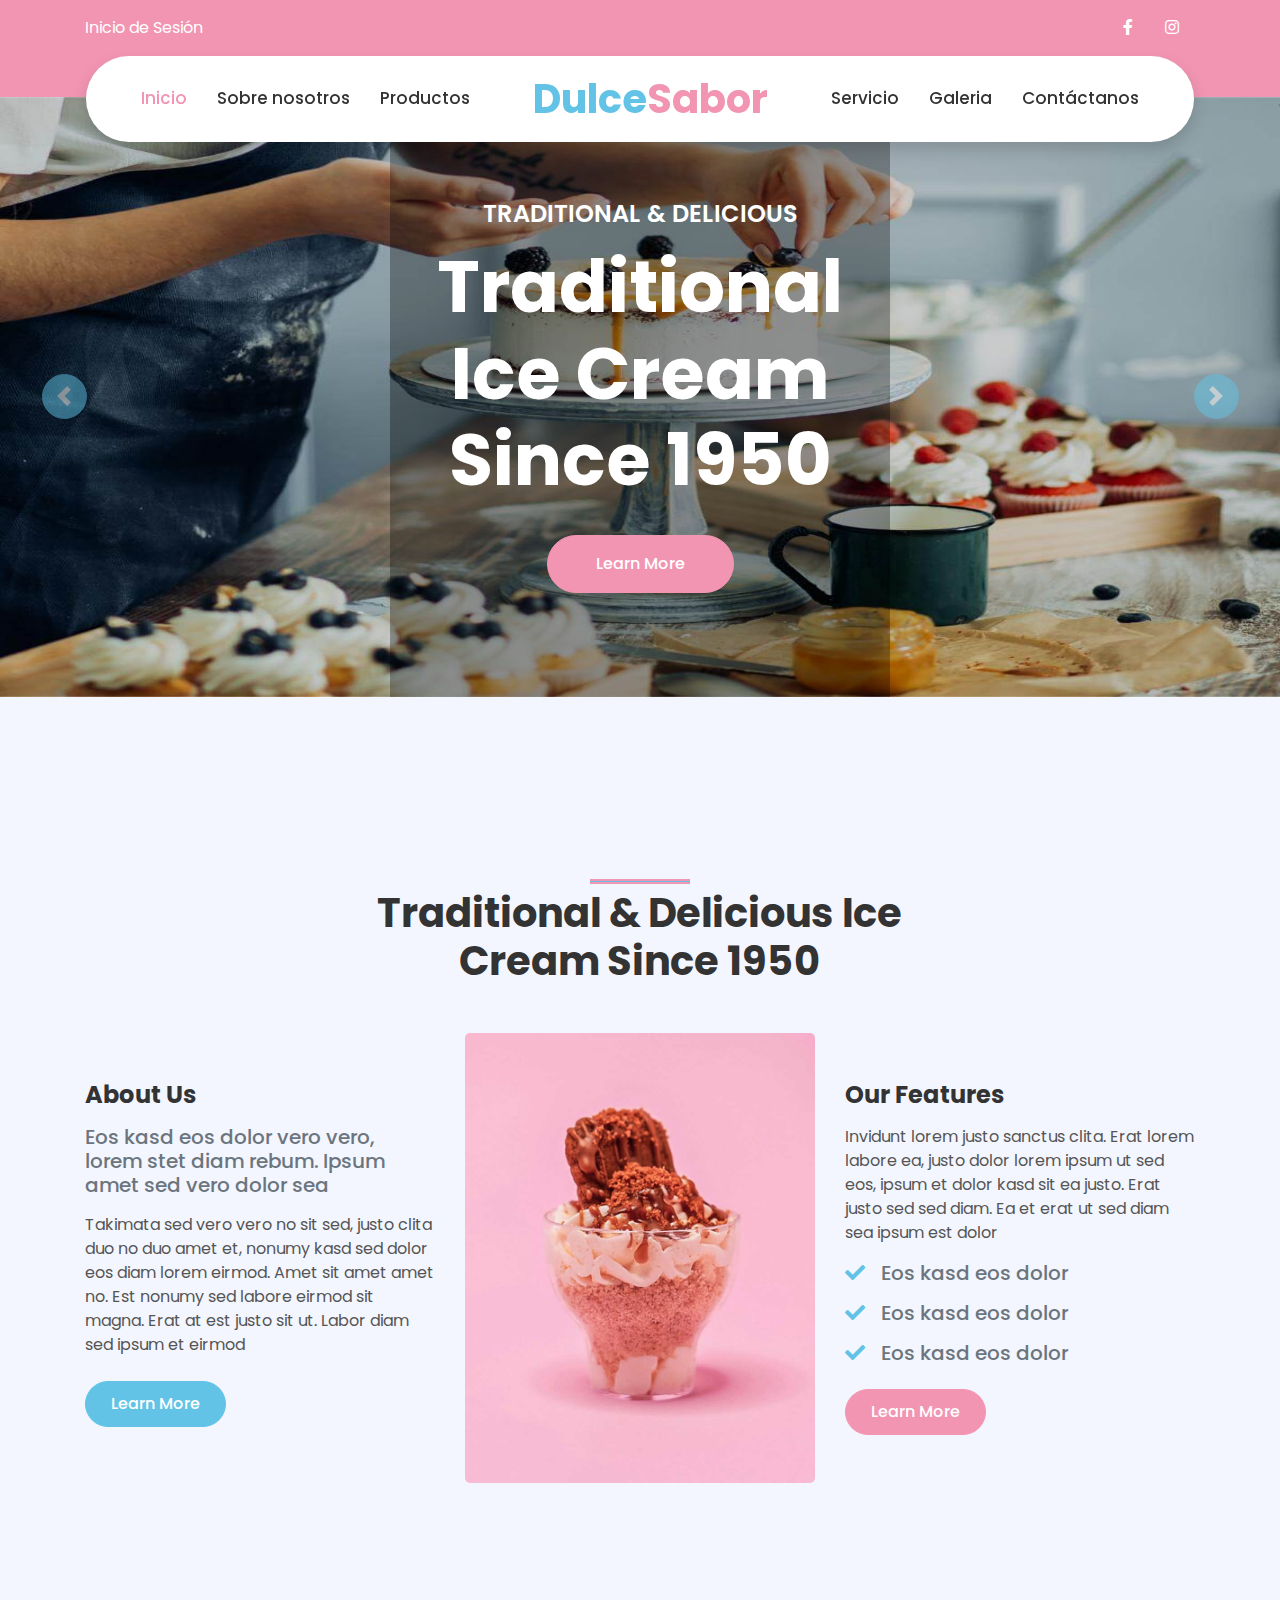
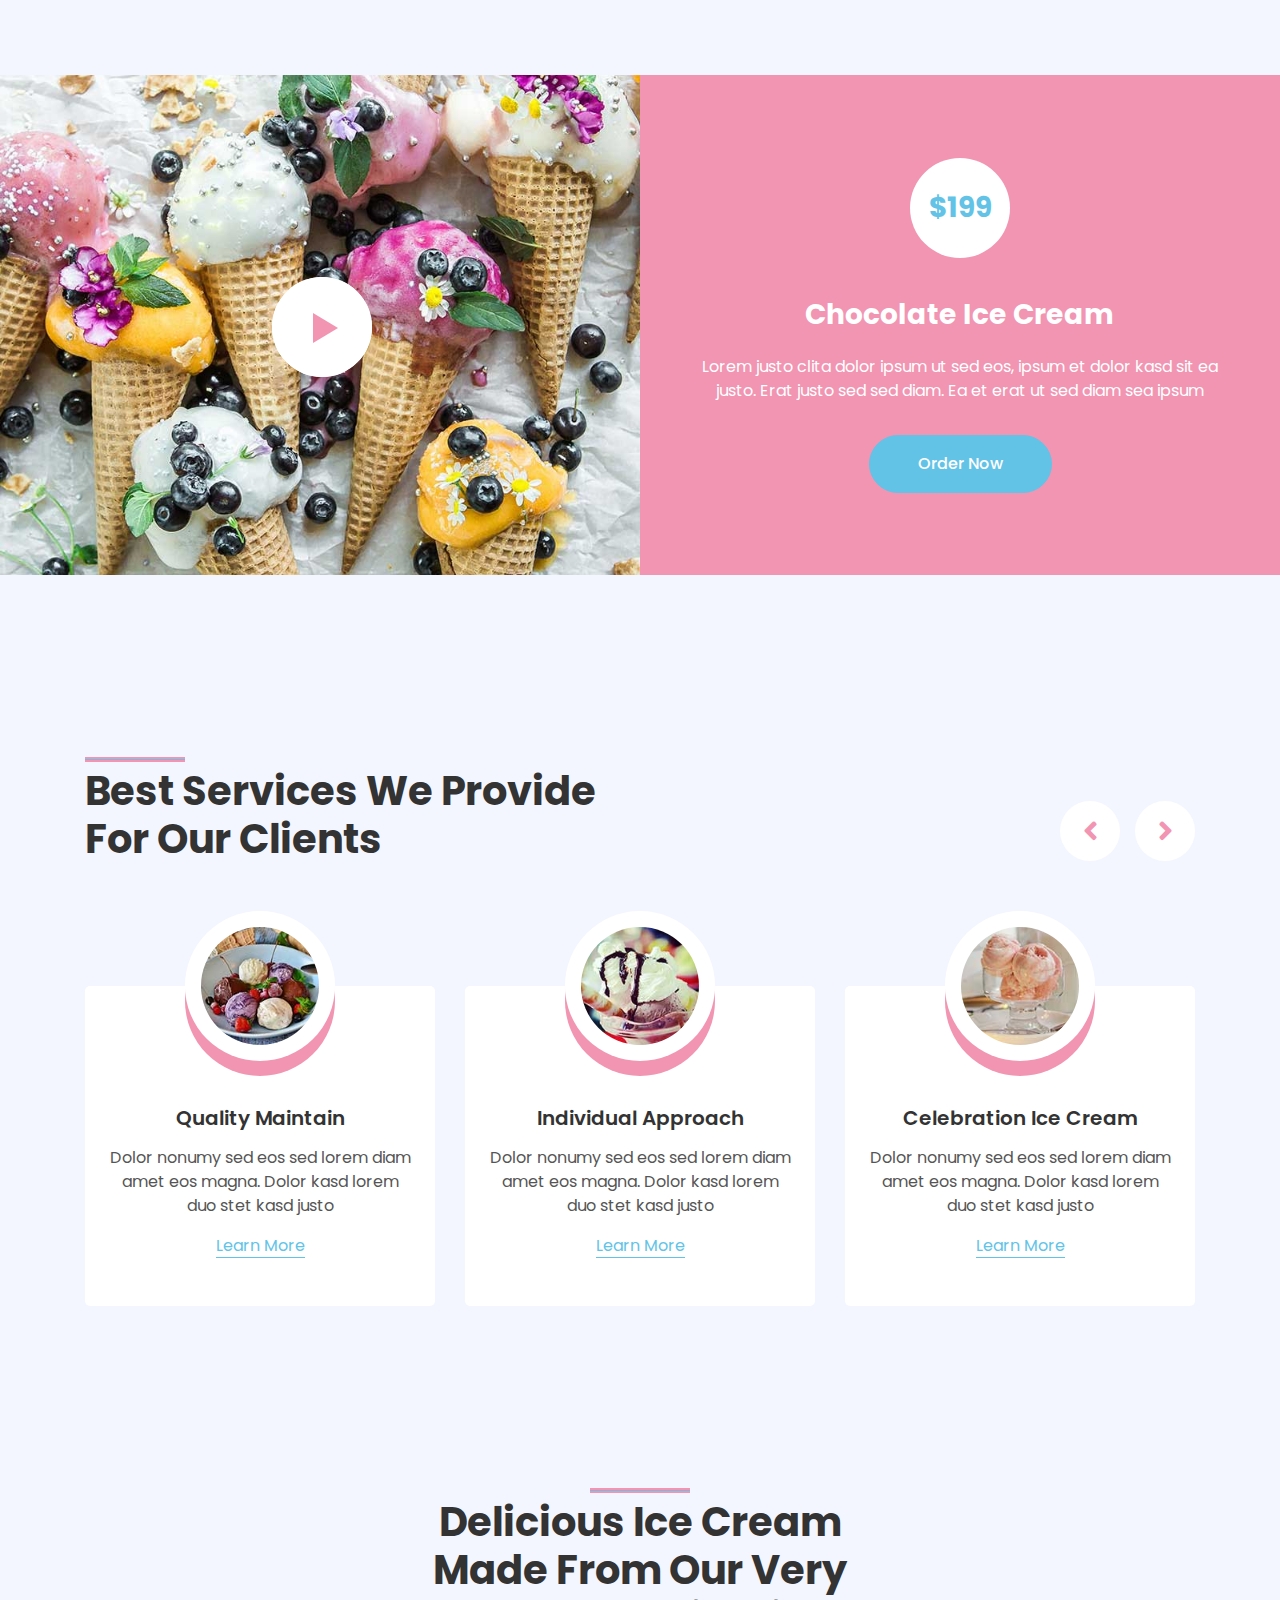
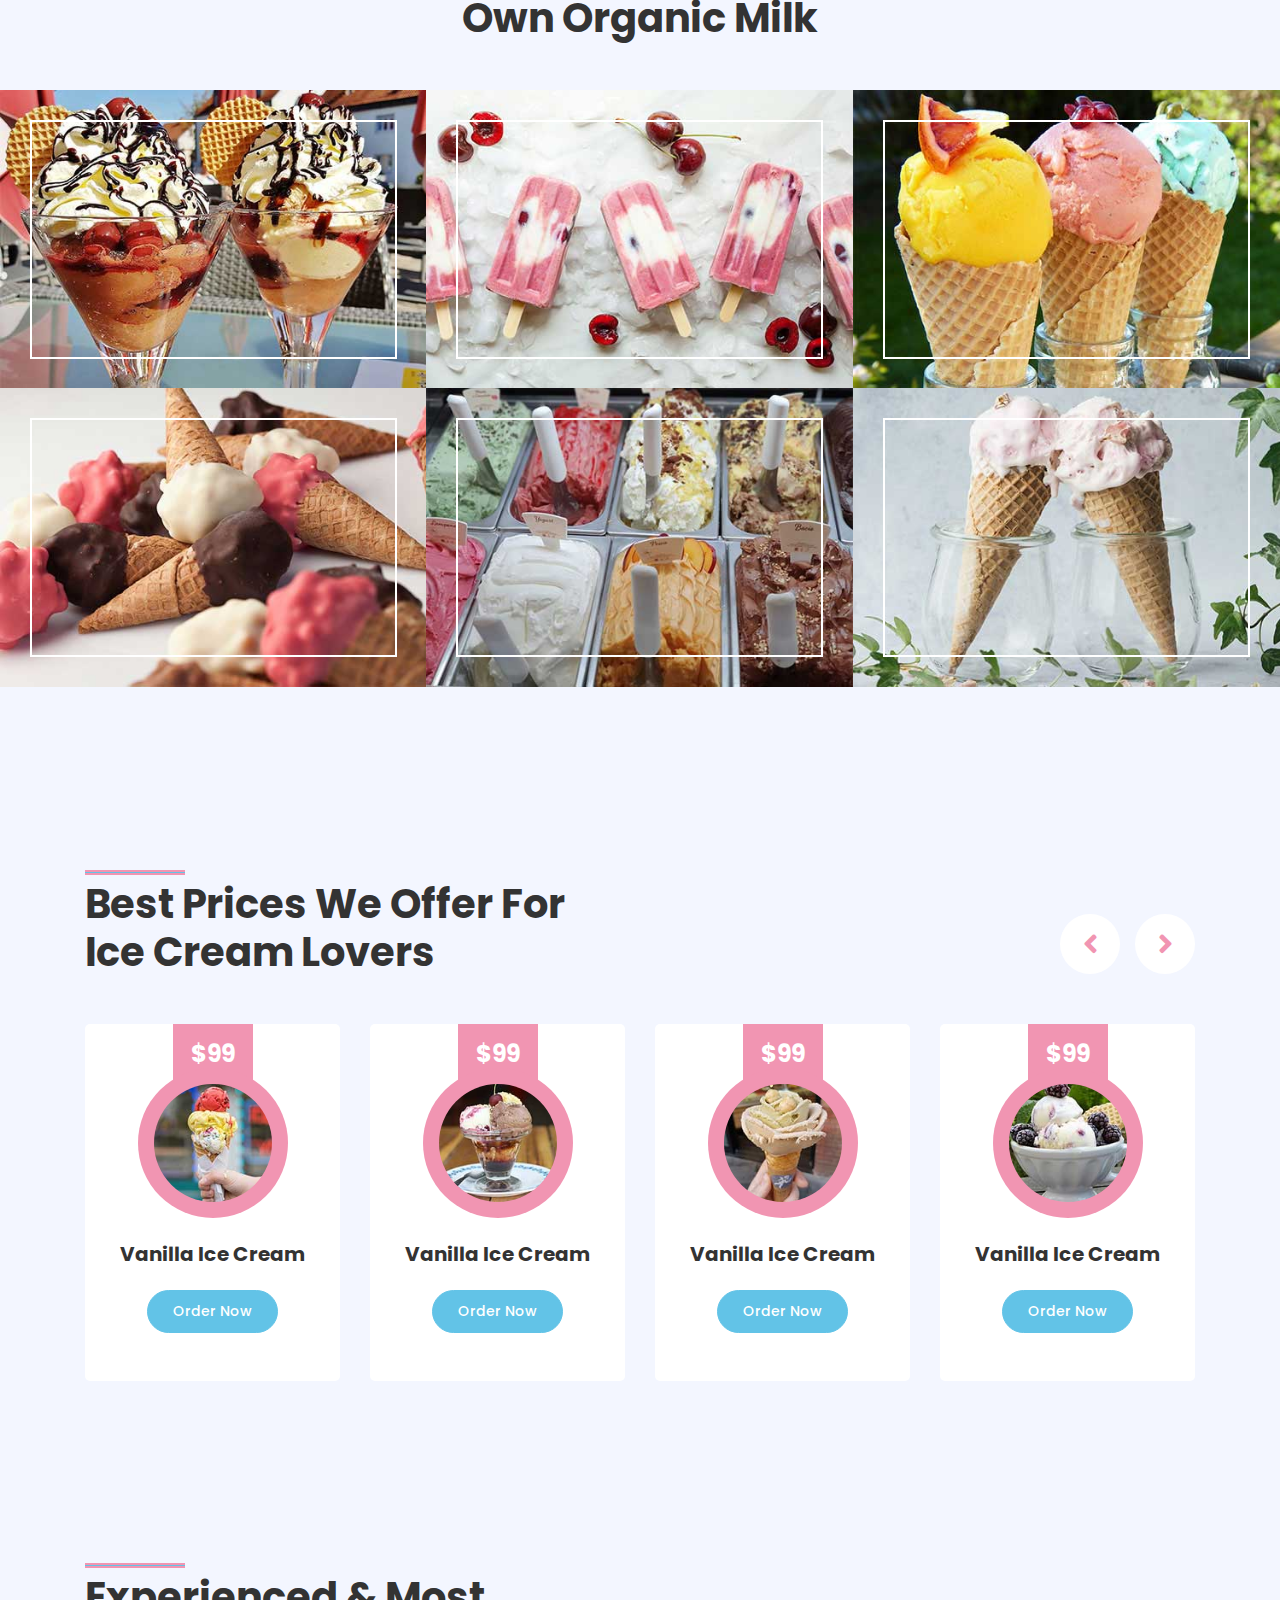
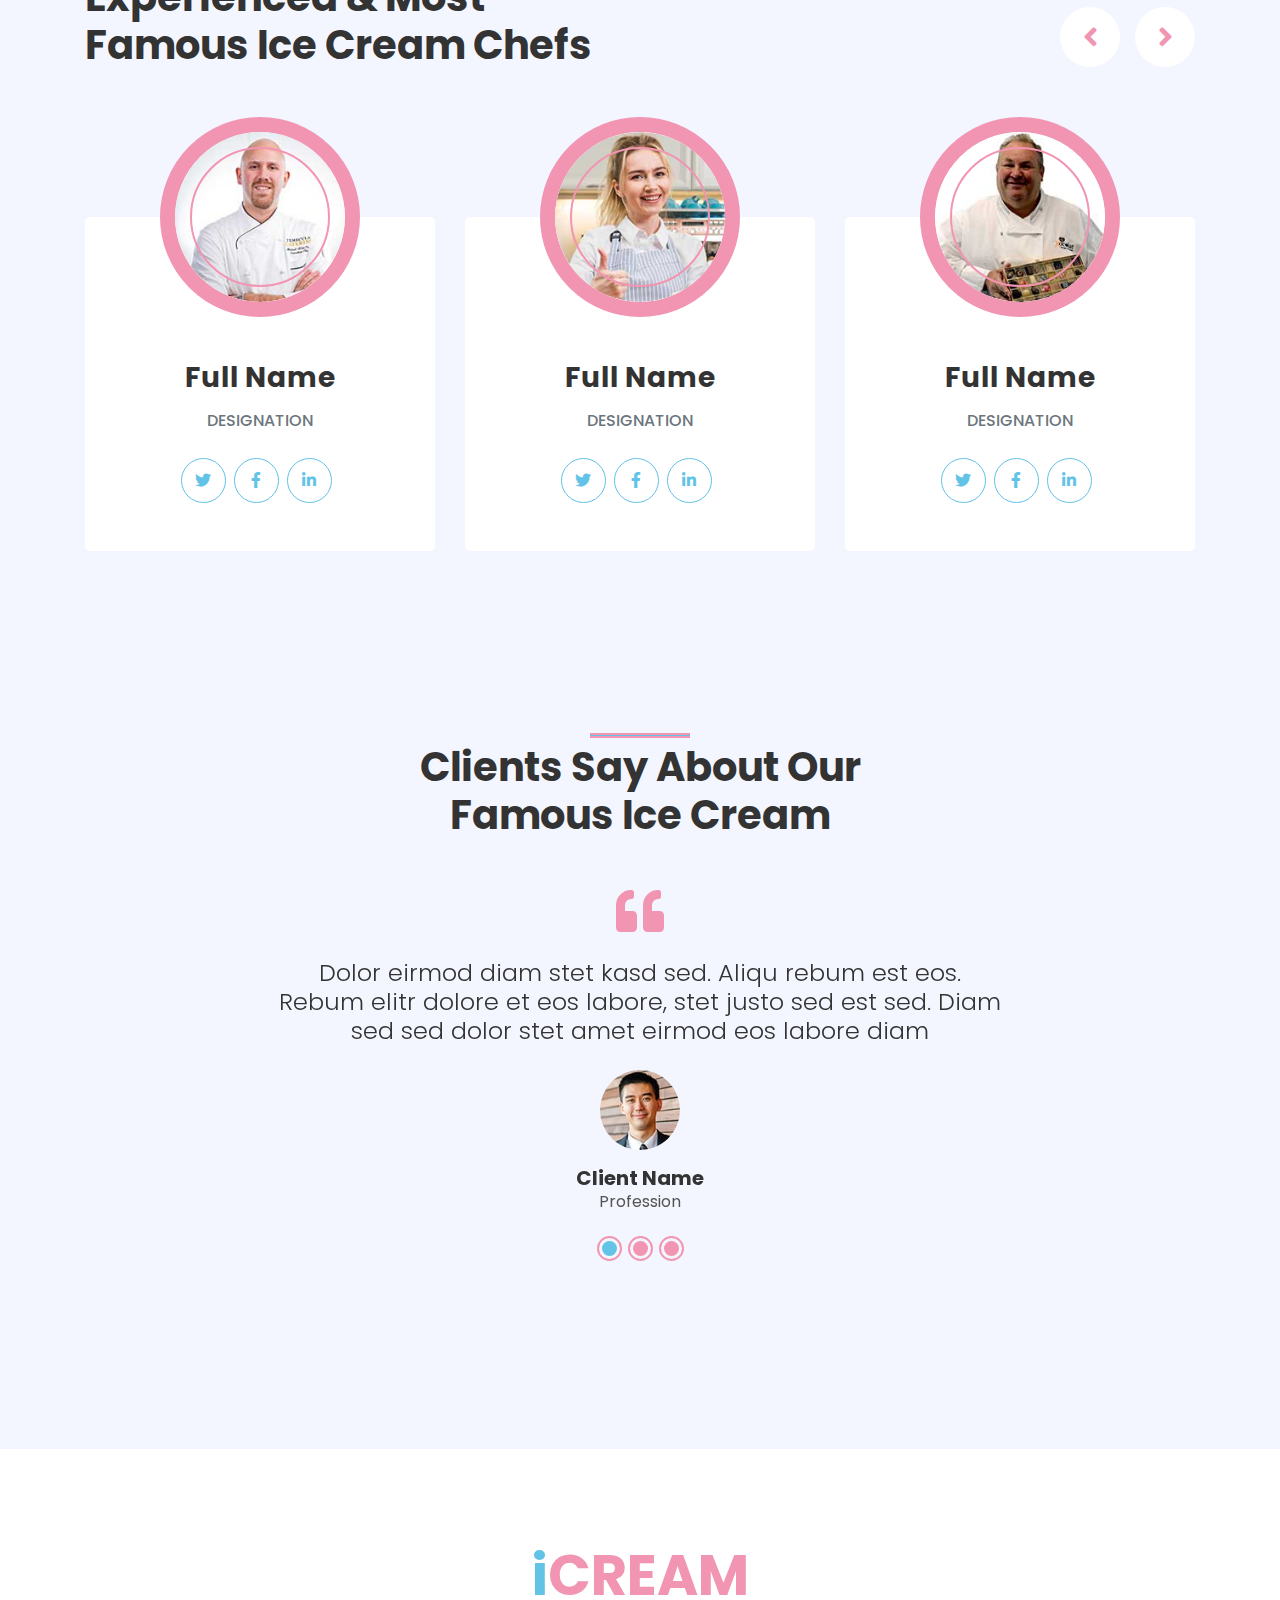
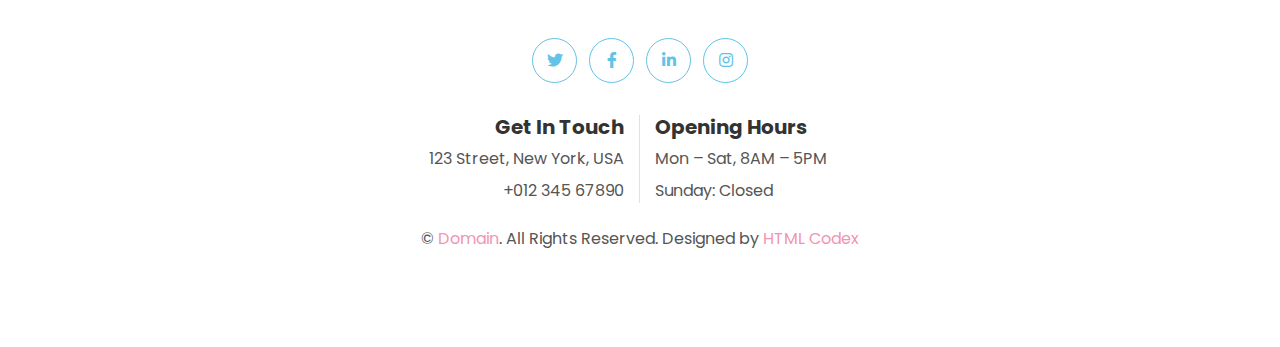
==== index.html @ 7575da59 "prueba2" ====
<!DOCTYPE html>
<html lang="en">

<head>
    <meta charset="utf-8">
    <title>Dulce Sabor</title>
    <meta content="width=device-width, initial-scale=1.0" name="viewport">
    <meta content="Free HTML Templates" name="keywords">
    <meta content="Free HTML Templates" name="description">
    <!-- Google Web Fonts -->
    <link rel="preconnect" href="https://fonts.gstatic.com">
    <link href="https://fonts.googleapis.com/css2?family=Poppins:wght@400;500;600;700&display=swap" rel="stylesheet">

    <!-- Font Awesome -->
    <link href="https://cdnjs.cloudflare.com/ajax/libs/font-awesome/5.10.0/css/all.min.css" rel="stylesheet">

    <!-- Libraries Stylesheet -->
    <link href="lib/owlcarousel/assets/owl.carousel.min.css" rel="stylesheet">
    <link href="lib/lightbox/css/lightbox.min.css" rel="stylesheet">

    <!-- Customized Bootstrap Stylesheet -->
    <link href="css/style.css" rel="stylesheet">
</head>

<body>
    <!-- Topbar Start -->
    <div class="container-fluid bg-primary py-3 d-none d-md-block">
        <div class="container">
            <div class="row">
                <div class="col-md-6 text-center text-lg-left mb-2 mb-lg-0">
                    <div class="d-inline-flex align-items-center">
                        <a class="text-white pr-3" href="">Inicio de Sesión</a>
                    </div>
                </div>
                <div class="col-md-6 text-center text-lg-right">
                    <div class="d-inline-flex align-items-center">
                        <a class="text-white px-3" href="">
                            <i class="fab fa-facebook-f"></i>
                        </a>
                        <a class="text-white px-3" href="">
                            <i class="fab fa-instagram"></i>
                        </a>
                    </div>
                </div>
            </div>
        </div>
    </div>
    <!-- Topbar End -->


    <!-- Navbar Start -->
    <div class="container-fluid position-relative nav-bar p-0">
        <div class="container-lg position-relative p-0 px-lg-3" style="z-index: 9;">
            <nav class="navbar navbar-expand-lg bg-white navbar-light shadow p-lg-0">
                <a href="index.html" class="navbar-brand d-block d-lg-none">
                    <h1 class="m-0 display-4 text-primary"><span class="text-secondary">i</span>CREAM</h1>
                </a>
                <button type="button" class="navbar-toggler" data-toggle="collapse" data-target="#navbarCollapse">
                    <span class="navbar-toggler-icon"></span>
                </button>
                <div class="collapse navbar-collapse justify-content-between" id="navbarCollapse">
                    <div class="navbar-nav ml-auto py-0">
                        <a href="index.html" class="nav-item nav-link active">Inicio</a>
                        <a href="about.html" class="nav-item nav-link">Sobre nosotros</a>
                        <a href="product.html" class="nav-item nav-link">Productos</a>
                    </div>
                    <a href="index.html" class="navbar-brand mx-5 d-none d-lg-block">
                        <h1 class="m-0 display-5 text-primary"><span class="text-secondary">Dulce</span>Sabor</h1>
                    </a>
                    <div class="navbar-nav mr-auto py-0">
                        <a href="service.html" class="nav-item nav-link">Servicio</a>
                        <a href="gallery.html" class="nav-item nav-link">Galeria</a>
                        <a href="contact.html" class="nav-item nav-link">Contáctanos</a>
                    </div>
                </div>
            </nav>
        </div>
    </div>
    <!-- Navbar End -->

<!-- Carousel Start -->
<div class="container-fluid p-0 mb-5 pb-5">
    <div id="header-carousel" class="carousel slide" data-ride="carousel">
        <div class="carousel-inner">
            <div class="carousel-item active">
                <img class="w-100" src="img/carousel-1.jpg" alt="Image">
                <div class="carousel-caption d-flex flex-column align-items-center justify-content-center">
                    <div class="p-3" style="max-width: 500px;">
                        <h4 class="text-white text-uppercase mb-md-3">Traditional & Delicious</h4>
                        <h1 class="display-3 text-white mb-md-4">Traditional Ice Cream Since 1950</h1>
                        <a href="" class="btn btn-primary py-md-3 px-md-5 mt-2">Learn More</a>
                    </div>
                </div>
            </div>
            <div class="carousel-item">
                <img class="w-100" src="img/carousel-2.jpg" alt="Image">
                <div class="carousel-caption d-flex flex-column align-items-center justify-content-center">
                    <div class="p-3" style="max-width: 500px;">
                        <h4 class="text-white text-uppercase mb-md-3">Traditional & Delicious</h4>
                        <h1 class="display-3 text-white mb-md-4">Made From Our Own Organic Milk</h1>
                        <a href="" class="btn btn-primary py-md-3 px-md-5 mt-2">Learn More</a>
                    </div>
                </div>
            </div>
        </div>
        <a class="carousel-control-prev" href="#header-carousel" data-slide="prev">
            <div class="btn btn-secondary px-0" style="width: 45px; height: 45px;">
                <span class="carousel-control-prev-icon mb-n1"></span>
            </div>
        </a>
        <a class="carousel-control-next" href="#header-carousel" data-slide="next">
            <div class="btn btn-secondary px-0" style="width: 45px; height: 45px;">
                <span class="carousel-control-next-icon mb-n1"></span>
            </div>
        </a>
    </div>
</div>
<!-- Carousel End -->



    <!-- About Start -->
    <div class="container-fluid py-5">
        <div class="container py-5">
            <div class="row justify-content-center">
                <div class="col-lg-7">
                    <h1 class="section-title position-relative text-center mb-5">Traditional & Delicious Ice Cream Since 1950</h1>
                </div>
            </div>
            <div class="row">
                <div class="col-lg-4 py-5">
                    <h4 class="font-weight-bold mb-3">About Us</h4>
                    <h5 class="text-muted mb-3">Eos kasd eos dolor vero vero, lorem stet diam rebum. Ipsum amet sed vero dolor sea</h5>
                    <p>Takimata sed vero vero no sit sed, justo clita duo no duo amet et, nonumy kasd sed dolor eos diam lorem eirmod. Amet sit amet amet no. Est nonumy sed labore eirmod sit magna. Erat at est justo sit ut. Labor diam sed ipsum et eirmod</p>
                    <a href="" class="btn btn-secondary mt-2">Learn More</a>
                </div>
                <div class="col-lg-4" style="min-height: 400px;">
                    <div class="position-relative h-100 rounded overflow-hidden">
                        <img class="position-absolute w-100 h-100" src="img/about.jpg" style="object-fit: cover;">
                    </div>
                </div>
                <div class="col-lg-4 py-5">
                    <h4 class="font-weight-bold mb-3">Our Features</h4>
                    <p>Invidunt lorem justo sanctus clita. Erat lorem labore ea, justo dolor lorem ipsum ut sed eos, ipsum et dolor kasd sit ea justo. Erat justo sed sed diam. Ea et erat ut sed diam sea ipsum est dolor</p>
                    <h5 class="text-muted mb-3"><i class="fa fa-check text-secondary mr-3"></i>Eos kasd eos dolor</h5>
                    <h5 class="text-muted mb-3"><i class="fa fa-check text-secondary mr-3"></i>Eos kasd eos dolor</h5>
                    <h5 class="text-muted mb-3"><i class="fa fa-check text-secondary mr-3"></i>Eos kasd eos dolor</h5>
                    <a href="" class="btn btn-primary mt-2">Learn More</a>
                </div>
            </div>
        </div>
    </div>
    <!-- About End -->


    <!-- Promotion Start -->
    <div class="container-fluid my-5 py-5 px-0">
        <div class="row bg-primary m-0">
            <div class="col-md-6 px-0" style="min-height: 500px;">
                <div class="position-relative h-100">
                    <img class="position-absolute w-100 h-100" src="img/promotion.jpg" style="object-fit: cover;">
                    <button type="button" class="btn-play" data-toggle="modal"
                        data-src="https://www.youtube.com/embed/DWRcNpR6Kdc" data-target="#videoModal">
                        <span></span>
                    </button>
                </div>
            </div>
            <div class="col-md-6 py-5 py-md-0 px-0">
                <div class="h-100 d-flex flex-column align-items-center justify-content-center text-center p-5">
                    <div class="d-flex align-items-center justify-content-center bg-white rounded-circle mb-4"
                        style="width: 100px; height: 100px;">
                        <h3 class="font-weight-bold text-secondary mb-0">$199</h3>
                    </div>
                    <h3 class="font-weight-bold text-white mt-3 mb-4">Chocolate Ice Cream</h3>
                    <p class="text-white mb-4">Lorem justo clita dolor ipsum ut sed eos, ipsum et dolor kasd sit ea
                        justo. Erat justo sed sed diam. Ea et erat ut sed diam sea ipsum</p>
                    <a href="" class="btn btn-secondary py-3 px-5 mt-2">Order Now</a>
                </div>
            </div>
        </div>
    </div>
    <!-- Promotion End -->


    <!-- Video Modal Start -->
    <div class="modal fade" id="videoModal" tabindex="-1" role="dialog" aria-labelledby="exampleModalLabel" aria-hidden="true">
        <div class="modal-dialog" role="document">
            <div class="modal-content">
                <div class="modal-body">
                    <button type="button" class="close" data-dismiss="modal" aria-label="Close">
                        <span aria-hidden="true">&times;</span>
                    </button>        
                    <!-- 16:9 aspect ratio -->
                    <div class="embed-responsive embed-responsive-16by9">
                        <iframe class="embed-responsive-item" src="" id="video"  allowscriptaccess="always" allow="autoplay"></iframe>
                    </div>
                </div>
            </div>
        </div>
    </div>
    <!-- Video Modal End -->


    <!-- Services Start -->
    <div class="container-fluid py-5">
        <div class="container py-5">
            <div class="row">
                <div class="col-lg-6">
                    <h1 class="section-title position-relative mb-5">Best Services We Provide For Our Clients</h1>
                </div>
                <div class="col-lg-6 mb-5 mb-lg-0 pb-5 pb-lg-0"></div>
            </div>
            <div class="row">
                <div class="col-12">
                    <div class="owl-carousel service-carousel">
                        <div class="service-item">
                            <div class="service-img mx-auto">
                                <img class="rounded-circle w-100 h-100 bg-light p-3" src="img/service-1.jpg" style="object-fit: cover;">
                            </div>
                            <div class="position-relative text-center bg-light rounded p-4 pb-5" style="margin-top: -75px;">
                                <h5 class="font-weight-semi-bold mt-5 mb-3 pt-5">Quality Maintain</h5>
                                <p>Dolor nonumy sed eos sed lorem diam amet eos magna. Dolor kasd lorem duo stet kasd justo</p>
                                <a href="" class="border-bottom border-secondary text-decoration-none text-secondary">Learn More</a>
                            </div>
                        </div>
                        <div class="service-item">
                            <div class="service-img mx-auto">
                                <img class="rounded-circle w-100 h-100 bg-light p-3" src="img/service-2.jpg" style="object-fit: cover;">
                            </div>
                            <div class="position-relative text-center bg-light rounded p-4 pb-5" style="margin-top: -75px;">
                                <h5 class="font-weight-semi-bold mt-5 mb-3 pt-5">Individual Approach</h5>
                                <p>Dolor nonumy sed eos sed lorem diam amet eos magna. Dolor kasd lorem duo stet kasd justo</p>
                                <a href="" class="border-bottom border-secondary text-decoration-none text-secondary">Learn More</a>
                            </div>
                        </div>
                        <div class="service-item">
                            <div class="service-img mx-auto">
                                <img class="rounded-circle w-100 h-100 bg-light p-3" src="img/service-3.jpg" style="object-fit: cover;">
                            </div>
                            <div class="position-relative text-center bg-light rounded p-4 pb-5" style="margin-top: -75px;">
                                <h5 class="font-weight-semi-bold mt-5 mb-3 pt-5">Celebration Ice Cream</h5>
                                <p>Dolor nonumy sed eos sed lorem diam amet eos magna. Dolor kasd lorem duo stet kasd justo</p>
                                <a href="" class="border-bottom border-secondary text-decoration-none text-secondary">Learn More</a>
                            </div>
                        </div>
                        <div class="service-item">
                            <div class="service-img mx-auto">
                                <img class="rounded-circle w-100 h-100 bg-light p-3" src="img/service-4.jpg" style="object-fit: cover;">
                            </div>
                            <div class="position-relative text-center bg-light rounded p-4 pb-5" style="margin-top: -75px;">
                                <h5 class="font-weight-semi-bold mt-5 mb-3 pt-5">Delivery To Any Point</h5>
                                <p>Dolor nonumy sed eos sed lorem diam amet eos magna. Dolor kasd lorem duo stet kasd justo</p>
                                <a href="" class="border-bottom border-secondary text-decoration-none text-secondary">Learn More</a>
                            </div>
                        </div>
                    </div>
                </div>
            </div>
        </div>
    </div>
    <!-- Services End -->


    <!-- Portfolio Start -->
    <div class="container-fluid my-5 py-5 px-0">
        <div class="row justify-content-center m-0">
            <div class="col-lg-5">
                <h1 class="section-title position-relative text-center mb-5">Delicious Ice Cream Made From Our Very Own Organic Milk</h1>
            </div>
        </div>
        <div class="row m-0 portfolio-container">
            <div class="col-lg-4 col-md-6 p-0 portfolio-item">
                <div class="position-relative overflow-hidden">
                    <img class="img-fluid w-100" src="img/portfolio-1.jpg" alt="">
                    <a class="portfolio-btn" href="img/portfolio-1.jpg" data-lightbox="portfolio">
                        <i class="fa fa-plus text-primary" style="font-size: 60px;"></i>
                    </a>
                </div>
            </div>
            <div class="col-lg-4 col-md-6 p-0 portfolio-item">
                <div class="position-relative overflow-hidden">
                    <img class="img-fluid w-100" src="img/portfolio-2.jpg" alt="">
                    <a class="portfolio-btn" href="img/portfolio-2.jpg" data-lightbox="portfolio">
                        <i class="fa fa-plus text-primary" style="font-size: 60px;"></i>
                    </a>
                </div>
            </div>
            <div class="col-lg-4 col-md-6 p-0 portfolio-item">
                <div class="position-relative overflow-hidden">
                    <img class="img-fluid w-100" src="img/portfolio-3.jpg" alt="">
                    <a class="portfolio-btn" href="img/portfolio-3.jpg" data-lightbox="portfolio">
                        <i class="fa fa-plus text-primary" style="font-size: 60px;"></i>
                    </a>
                </div>
            </div>
            <div class="col-lg-4 col-md-6 p-0 portfolio-item">
                <div class="position-relative overflow-hidden">
                    <img class="img-fluid w-100" src="img/portfolio-4.jpg" alt="">
                    <a class="portfolio-btn" href="img/portfolio-4.jpg" data-lightbox="portfolio">
                        <i class="fa fa-plus text-primary" style="font-size: 60px;"></i>
                    </a>
                </div>
            </div>
            <div class="col-lg-4 col-md-6 p-0 portfolio-item">
                <div class="position-relative overflow-hidden">
                    <img class="img-fluid w-100" src="img/portfolio-5.jpg" alt="">
                    <a class="portfolio-btn" href="img/portfolio-5.jpg" data-lightbox="portfolio">
                        <i class="fa fa-plus text-primary" style="font-size: 60px;"></i>
                    </a>
                </div>
            </div>
            <div class="col-lg-4 col-md-6 p-0 portfolio-item">
                <div class="position-relative overflow-hidden">
                    <img class="img-fluid w-100" src="img/portfolio-6.jpg" alt="">
                    <a class="portfolio-btn" href="img/portfolio-6.jpg" data-lightbox="portfolio">
                        <i class="fa fa-plus text-primary" style="font-size: 60px;"></i>
                    </a>
                </div>
            </div>
        </div>
    </div>
    <!-- Portfolio End -->


    <!-- Products Start -->
    <div class="container-fluid py-5">
        <div class="container py-5">
            <div class="row">
                <div class="col-lg-6">
                    <h1 class="section-title position-relative mb-5">Best Prices We Offer For Ice Cream Lovers</h1>
                </div>
                <div class="col-lg-6 mb-5 mb-lg-0 pb-5 pb-lg-0"></div>
            </div>
            <div class="row">
                <div class="col-12">
                    <div class="owl-carousel product-carousel">
                        <div class="product-item d-flex flex-column align-items-center text-center bg-light rounded py-5 px-3">
                            <div class="bg-primary mt-n5 py-3" style="width: 80px;">
                                <h4 class="font-weight-bold text-white mb-0">$99</h4>
                            </div>
                            <div class="position-relative bg-primary rounded-circle mt-n3 mb-4 p-3" style="width: 150px; height: 150px;">
                                <img class="rounded-circle w-100 h-100" src="img/product-1.jpg" style="object-fit: cover;">
                            </div>
                            <h5 class="font-weight-bold mb-4">Vanilla Ice Cream</h5>
                            <a href="" class="btn btn-sm btn-secondary">Order Now</a>
                        </div>
                        <div class="product-item d-flex flex-column align-items-center text-center bg-light rounded py-5 px-3">
                            <div class="bg-primary mt-n5 py-3" style="width: 80px;">
                                <h4 class="font-weight-bold text-white mb-0">$99</h4>
                            </div>
                            <div class="position-relative bg-primary rounded-circle mt-n3 mb-4 p-3" style="width: 150px; height: 150px;">
                                <img class="rounded-circle w-100 h-100" src="img/product-2.jpg" style="object-fit: cover;">
                            </div>
                            <h5 class="font-weight-bold mb-4">Vanilla Ice Cream</h5>
                            <a href="" class="btn btn-sm btn-secondary">Order Now</a>
                        </div>
                        <div class="product-item d-flex flex-column align-items-center text-center bg-light rounded py-5 px-3">
                            <div class="bg-primary mt-n5 py-3" style="width: 80px;">
                                <h4 class="font-weight-bold text-white mb-0">$99</h4>
                            </div>
                            <div class="position-relative bg-primary rounded-circle mt-n3 mb-4 p-3" style="width: 150px; height: 150px;">
                                <img class="rounded-circle w-100 h-100" src="img/product-3.jpg" style="object-fit: cover;">
                            </div>
                            <h5 class="font-weight-bold mb-4">Vanilla Ice Cream</h5>
                            <a href="" class="btn btn-sm btn-secondary">Order Now</a>
                        </div>
                        <div class="product-item d-flex flex-column align-items-center text-center bg-light rounded py-5 px-3">
                            <div class="bg-primary mt-n5 py-3" style="width: 80px;">
                                <h4 class="font-weight-bold text-white mb-0">$99</h4>
                            </div>
                            <div class="position-relative bg-primary rounded-circle mt-n3 mb-4 p-3" style="width: 150px; height: 150px;">
                                <img class="rounded-circle w-100 h-100" src="img/product-4.jpg" style="object-fit: cover;">
                            </div>
                            <h5 class="font-weight-bold mb-4">Vanilla Ice Cream</h5>
                            <a href="" class="btn btn-sm btn-secondary">Order Now</a>
                        </div>
                        <div class="product-item d-flex flex-column align-items-center text-center bg-light rounded py-5 px-3">
                            <div class="bg-primary mt-n5 py-3" style="width: 80px;">
                                <h4 class="font-weight-bold text-white mb-0">$99</h4>
                            </div>
                            <div class="position-relative bg-primary rounded-circle mt-n3 mb-4 p-3" style="width: 150px; height: 150px;">
                                <img class="rounded-circle w-100 h-100" src="img/product-5.jpg" style="object-fit: cover;">
                            </div>
                            <h5 class="font-weight-bold mb-4">Vanilla Ice Cream</h5>
                            <a href="" class="btn btn-sm btn-secondary">Order Now</a>
                        </div>
                    </div>
                </div>
            </div>
        </div>
    </div>
    <!-- Products End -->


    <!-- Team Start -->
    <div class="container-fluid py-5">
        <div class="container py-5">
            <div class="row">
                <div class="col-lg-6">
                    <h1 class="section-title position-relative mb-5">Experienced & Most Famous Ice Cream Chefs</h1>
                </div>
                <div class="col-lg-6 mb-5 mb-lg-0 pb-5 pb-lg-0"></div>
            </div>
            <div class="row">
                <div class="col-12">
                    <div class="owl-carousel team-carousel">
                        <div class="team-item">
                            <div class="team-img mx-auto">
                                <img class="rounded-circle w-100 h-100" src="img/team-1.jpg" style="object-fit: cover;">
                            </div>
                            <div class="position-relative text-center bg-light rounded px-4 py-5" style="margin-top: -100px;">
                                <h3 class="font-weight-bold mt-5 mb-3 pt-5">Full Name</h3>
                                <h6 class="text-uppercase text-muted mb-4">Designation</h6>
                                <div class="d-flex justify-content-center pt-1">
                                    <a class="btn btn-outline-secondary btn-social mr-2" href="#"><i class="fab fa-twitter"></i></a>
                                    <a class="btn btn-outline-secondary btn-social mr-2" href="#"><i class="fab fa-facebook-f"></i></a>
                                    <a class="btn btn-outline-secondary btn-social mr-2" href="#"><i class="fab fa-linkedin-in"></i></a>
                                </div>
                            </div>
                        </div>
                        <div class="team-item">
                            <div class="team-img mx-auto">
                                <img class="rounded-circle w-100 h-100" src="img/team-2.jpg" style="object-fit: cover;">
                            </div>
                            <div class="position-relative text-center bg-light rounded px-4 py-5" style="margin-top: -100px;">
                                <h3 class="font-weight-bold mt-5 mb-3 pt-5">Full Name</h3>
                                <h6 class="text-uppercase text-muted mb-4">Designation</h6>
                                <div class="d-flex justify-content-center pt-1">
                                    <a class="btn btn-outline-secondary btn-social mr-2" href="#"><i class="fab fa-twitter"></i></a>
                                    <a class="btn btn-outline-secondary btn-social mr-2" href="#"><i class="fab fa-facebook-f"></i></a>
                                    <a class="btn btn-outline-secondary btn-social mr-2" href="#"><i class="fab fa-linkedin-in"></i></a>
                                </div>
                            </div>
                        </div>
                        <div class="team-item">
                            <div class="team-img mx-auto">
                                <img class="rounded-circle w-100 h-100" src="img/team-3.jpg" style="object-fit: cover;">
                            </div>
                            <div class="position-relative text-center bg-light rounded px-4 py-5" style="margin-top: -100px;">
                                <h3 class="font-weight-bold mt-5 mb-3 pt-5">Full Name</h3>
                                <h6 class="text-uppercase text-muted mb-4">Designation</h6>
                                <div class="d-flex justify-content-center pt-1">
                                    <a class="btn btn-outline-secondary btn-social mr-2" href="#"><i class="fab fa-twitter"></i></a>
                                    <a class="btn btn-outline-secondary btn-social mr-2" href="#"><i class="fab fa-facebook-f"></i></a>
                                    <a class="btn btn-outline-secondary btn-social mr-2" href="#"><i class="fab fa-linkedin-in"></i></a>
                                </div>
                            </div>
                        </div>
                        <div class="team-item">
                            <div class="team-img mx-auto">
                                <img class="rounded-circle w-100 h-100" src="img/team-4.jpg" style="object-fit: cover;">
                            </div>
                            <div class="position-relative text-center bg-light rounded px-4 py-5" style="margin-top: -100px;">
                                <h3 class="font-weight-bold mt-5 mb-3 pt-5">Full Name</h3>
                                <h6 class="text-uppercase text-muted mb-4">Designation</h6>
                                <div class="d-flex justify-content-center pt-1">
                                    <a class="btn btn-outline-secondary btn-social mr-2" href="#"><i class="fab fa-twitter"></i></a>
                                    <a class="btn btn-outline-secondary btn-social mr-2" href="#"><i class="fab fa-facebook-f"></i></a>
                                    <a class="btn btn-outline-secondary btn-social mr-2" href="#"><i class="fab fa-linkedin-in"></i></a>
                                </div>
                            </div>
                        </div>
                    </div>
                </div>
            </div>
        </div>
    </div>
    <!-- Team End -->


    <!-- Testimonial Start -->
    <div class="container-fluid py-5">
        <div class="container py-5">
            <div class="row justify-content-center">
                <div class="col-lg-6">
                    <h1 class="section-title position-relative text-center mb-5">Clients Say About Our Famous Ice Cream</h1>
                </div>
            </div>
            <div class="row justify-content-center">
                <div class="col-lg-8">
                    <div class="owl-carousel testimonial-carousel">
                        <div class="text-center">
                            <i class="fa fa-3x fa-quote-left text-primary mb-4"></i>
                            <h4 class="font-weight-light mb-4">Dolor eirmod diam stet kasd sed. Aliqu rebum est eos. Rebum elitr dolore et eos labore, stet justo sed est sed. Diam sed sed dolor stet amet eirmod eos labore diam</h4>
                            <img class="img-fluid mx-auto mb-3" src="img/testimonial-1.jpg" alt="">
                            <h5 class="font-weight-bold m-0">Client Name</h5>
                            <span>Profession</span>
                        </div>
                        <div class="text-center">
                            <i class="fa fa-3x fa-quote-left text-primary mb-4"></i>
                            <h4 class="font-weight-light mb-4">Dolor eirmod diam stet kasd sed. Aliqu rebum est eos. Rebum elitr dolore et eos labore, stet justo sed est sed. Diam sed sed dolor stet amet eirmod eos labore diam</h4>
                            <img class="img-fluid mx-auto mb-3" src="img/testimonial-2.jpg" alt="">
                            <h5 class="font-weight-bold m-0">Client Name</h5>
                            <span>Profession</span>
                        </div>
                        <div class="text-center">
                            <i class="fa fa-3x fa-quote-left text-primary mb-4"></i>
                            <h4 class="font-weight-light mb-4">Dolor eirmod diam stet kasd sed. Aliqu rebum est eos. Rebum elitr dolore et eos labore, stet justo sed est sed. Diam sed sed dolor stet amet eirmod eos labore diam</h4>
                            <img class="img-fluid mx-auto mb-3" src="img/testimonial-3.jpg" alt="">
                            <h5 class="font-weight-bold m-0">Client Name</h5>
                            <span>Profession</span>
                        </div>
                    </div>
                </div>
            </div>
        </div>
    </div>
    <!-- Testimonial End -->


    <!-- Footer Start -->
    <div class="container-fluid footer bg-light py-5" style="margin-top: 90px;">
        <div class="container text-center py-5">
            <div class="row">
                <div class="col-12 mb-4">
                    <a href="index.html" class="navbar-brand m-0">
                        <h1 class="m-0 mt-n2 display-4 text-primary"><span class="text-secondary">i</span>CREAM</h1>
                    </a>
                </div>
                <div class="col-12 mb-4">
                    <a class="btn btn-outline-secondary btn-social mr-2" href="#"><i class="fab fa-twitter"></i></a>
                    <a class="btn btn-outline-secondary btn-social mr-2" href="#"><i class="fab fa-facebook-f"></i></a>
                    <a class="btn btn-outline-secondary btn-social mr-2" href="#"><i class="fab fa-linkedin-in"></i></a>
                    <a class="btn btn-outline-secondary btn-social" href="#"><i class="fab fa-instagram"></i></a>
                </div>
                <div class="col-12 mt-2 mb-4">
                    <div class="row">
                        <div class="col-sm-6 text-center text-sm-right border-right mb-3 mb-sm-0">
                            <h5 class="font-weight-bold mb-2">Get In Touch</h5>
                            <p class="mb-2">123 Street, New York, USA</p>
                            <p class="mb-0">+012 345 67890</p>
                        </div>
                        <div class="col-sm-6 text-center text-sm-left">
                            <h5 class="font-weight-bold mb-2">Opening Hours</h5>
                            <p class="mb-2">Mon – Sat, 8AM – 5PM</p>
                            <p class="mb-0">Sunday: Closed</p>
                        </div>
                    </div>
                </div>
                <div class="col-12">
                    <p class="m-0">&copy; <a href="#">Domain</a>. All Rights Reserved. Designed by <a href="https://htmlcodex.com">HTML Codex</a>
                    </p>
                </div>
            </div>
        </div>
    </div>
    <!-- Footer End -->


    <!-- Back to Top -->
    <a href="#" class="btn btn-secondary px-2 back-to-top"><i class="fa fa-angle-double-up"></i></a>


    <!-- JavaScript Libraries -->
    <script src="https://code.jquery.com/jquery-3.4.1.min.js"></script>
    <script src="https://stackpath.bootstrapcdn.com/bootstrap/4.4.1/js/bootstrap.bundle.min.js"></script>
    <script src="lib/easing/easing.min.js"></script>
    <script src="lib/waypoints/waypoints.min.js"></script>
    <script src="lib/owlcarousel/owl.carousel.min.js"></script>
    <script src="lib/isotope/isotope.pkgd.min.js"></script>
    <script src="lib/lightbox/js/lightbox.min.js"></script>

    <!-- Contact Javascript File -->
    <script src="mail/jqBootstrapValidation.min.js"></script>
    <script src="mail/contact.js"></script>

    <!-- Template Javascript -->
    <script src="js/main.js"></script>
</body>

</html>
---- css/style.css ----
/******* Bootstrap Theming ********/
/*!
 * Bootstrap v4.5.3 (https://getbootstrap.com/)
 * Copyright 2011-2020 The Bootstrap Authors
 * Copyright 2011-2020 Twitter, Inc.
 * Licensed under MIT (https://github.com/twbs/bootstrap/blob/main/LICENSE)
 */
:root {
  --blue: #007bff;
  --indigo: #6610f2;
  --purple: #6f42c1;
  --pink: #e83e8c;
  --red: #dc3545;
  --orange: #fd7e14;
  --yellow: #ffc107;
  --green: #28a745;
  --teal: #20c997;
  --cyan: #17a2b8;
  --white: #fff;
  --gray: #6c757d;
  --gray-dark: #343a40;
  --primary: #F195B2;
  --secondary: #62C3E7;
  --success: #28a745;
  --info: #17a2b8;
  --warning: #ffc107;
  --danger: #dc3545;
  --light: #FFFFFF;
  --dark: #333333;
  --breakpoint-xs: 0;
  --breakpoint-sm: 576px;
  --breakpoint-md: 768px;
  --breakpoint-lg: 992px;
  --breakpoint-xl: 1200px;
  --font-family-sans-serif: "Poppins", sans-serif;
  --font-family-monospace: SFMono-Regular, Menlo, Monaco, Consolas, "Liberation Mono", "Courier New", monospace;
}

*,
*::before,
*::after {
  box-sizing: border-box;
}

html {
  font-family: sans-serif;
  line-height: 1.15;
  -webkit-text-size-adjust: 100%;
  -webkit-tap-highlight-color: rgba(0, 0, 0, 0);
}

article, aside, figcaption, figure, footer, header, hgroup, main, nav, section {
  display: block;
}

body {
  margin: 0;
  font-family: "Poppins", sans-serif;
  font-size: 1rem;
  font-weight: 400;
  line-height: 1.5;
  color: #555555;
  text-align: left;
  background-color: #F3F6FF;
}

[tabindex="-1"]:focus:not(:focus-visible) {
  outline: 0 !important;
}

hr {
  box-sizing: content-box;
  height: 0;
  overflow: visible;
}

h1, h2, h3, h4, h5, h6 {
  margin-top: 0;
  margin-bottom: 0.5rem;
}

p {
  margin-top: 0;
  margin-bottom: 1rem;
}

abbr[title],
abbr[data-original-title] {
  text-decoration: underline;
  text-decoration: underline dotted;
  cursor: help;
  border-bottom: 0;
  text-decoration-skip-ink: none;
}

address {
  margin-bottom: 1rem;
  font-style: normal;
  line-height: inherit;
}

ol,
ul,
dl {
  margin-top: 0;
  margin-bottom: 1rem;
}

ol ol,
ul ul,
ol ul,
ul ol {
  margin-bottom: 0;
}

dt {
  font-weight: 700;
}

dd {
  margin-bottom: .5rem;
  margin-left: 0;
}

blockquote {
  margin: 0 0 1rem;
}

b,
strong {
  font-weight: bolder;
}

small {
  font-size: 80%;
}

sub,
sup {
  position: relative;
  font-size: 75%;
  line-height: 0;
  vertical-align: baseline;
}

sub {
  bottom: -.25em;
}

sup {
  top: -.5em;
}

a {
  color: #F195B2;
  text-decoration: none;
  background-color: transparent;
}

a:hover {
  color: #e85181;
  text-decoration: underline;
}

a:not([href]):not([class]) {
  color: inherit;
  text-decoration: none;
}

a:not([href]):not([class]):hover {
  color: inherit;
  text-decoration: none;
}

pre,
code,
kbd,
samp {
  font-family: SFMono-Regular, Menlo, Monaco, Consolas, "Liberation Mono", "Courier New", monospace;
  font-size: 1em;
}

pre {
  margin-top: 0;
  margin-bottom: 1rem;
  overflow: auto;
  -ms-overflow-style: scrollbar;
}

figure {
  margin: 0 0 1rem;
}

img {
  vertical-align: middle;
  border-style: none;
}

svg {
  overflow: hidden;
  vertical-align: middle;
}

table {
  border-collapse: collapse;
}

caption {
  padding-top: 0.75rem;
  padding-bottom: 0.75rem;
  color: #6c757d;
  text-align: left;
  caption-side: bottom;
}

th {
  text-align: inherit;
  text-align: -webkit-match-parent;
}

label {
  display: inline-block;
  margin-bottom: 0.5rem;
}

button {
  border-radius: 0;
}

button:focus {
  outline: 1px dotted;
  outline: 5px auto -webkit-focus-ring-color;
}

input,
button,
select,
optgroup,
textarea {
  margin: 0;
  font-family: inherit;
  font-size: inherit;
  line-height: inherit;
}

button,
input {
  overflow: visible;
}

button,
select {
  text-transform: none;
}

[role="button"] {
  cursor: pointer;
}

select {
  word-wrap: normal;
}

button,
[type="button"],
[type="reset"],
[type="submit"] {
  -webkit-appearance: button;
}

button:not(:disabled),
[type="button"]:not(:disabled),
[type="reset"]:not(:disabled),
[type="submit"]:not(:disabled) {
  cursor: pointer;
}

button::-moz-focus-inner,
[type="button"]::-moz-focus-inner,
[type="reset"]::-moz-focus-inner,
[type="submit"]::-moz-focus-inner {
  padding: 0;
  border-style: none;
}

input[type="radio"],
input[type="checkbox"] {
  box-sizing: border-box;
  padding: 0;
}

textarea {
  overflow: auto;
  resize: vertical;
}

fieldset {
  min-width: 0;
  padding: 0;
  margin: 0;
  border: 0;
}

legend {
  display: block;
  width: 100%;
  max-width: 100%;
  padding: 0;
  margin-bottom: .5rem;
  font-size: 1.5rem;
  line-height: inherit;
  color: inherit;
  white-space: normal;
}

@media (max-width: 1200px) {
  legend {
    font-size: calc(1.275rem + 0.3vw) ;
  }
}

progress {
  vertical-align: baseline;
}

[type="number"]::-webkit-inner-spin-button,
[type="number"]::-webkit-outer-spin-button {
  height: auto;
}

[type="search"] {
  outline-offset: -2px;
  -webkit-appearance: none;
}

[type="search"]::-webkit-search-decoration {
  -webkit-appearance: none;
}

::-webkit-file-upload-button {
  font: inherit;
  -webkit-appearance: button;
}

output {
  display: inline-block;
}

summary {
  display: list-item;
  cursor: pointer;
}

template {
  display: none;
}

[hidden] {
  display: none !important;
}

h1, h2, h3, h4, h5, h6,
.h1, .h2, .h3, .h4, .h5, .h6 {
  margin-bottom: 0.5rem;
  font-weight: 500;
  line-height: 1.2;
  color: #333333;
}

h1, .h1 {
  font-size: 2.5rem;
}

@media (max-width: 1200px) {
  h1, .h1 {
    font-size: calc(1.375rem + 1.5vw) ;
  }
}

h2, .h2 {
  font-size: 2rem;
}

@media (max-width: 1200px) {
  h2, .h2 {
    font-size: calc(1.325rem + 0.9vw) ;
  }
}

h3, .h3 {
  font-size: 1.75rem;
}

@media (max-width: 1200px) {
  h3, .h3 {
    font-size: calc(1.3rem + 0.6vw) ;
  }
}

h4, .h4 {
  font-size: 1.5rem;
}

@media (max-width: 1200px) {
  h4, .h4 {
    font-size: calc(1.275rem + 0.3vw) ;
  }
}

h5, .h5 {
  font-size: 1.25rem;
}

h6, .h6 {
  font-size: 1rem;
}

.lead {
  font-size: 1.25rem;
  font-weight: 300;
}

.display-1 {
  font-size: 6rem;
  font-weight: 300;
  line-height: 1.2;
}

@media (max-width: 1200px) {
  .display-1 {
    font-size: calc(1.725rem + 5.7vw) ;
  }
}

.display-2 {
  font-size: 5.5rem;
  font-weight: 300;
  line-height: 1.2;
}

@media (max-width: 1200px) {
  .display-2 {
    font-size: calc(1.675rem + 5.1vw) ;
  }
}

.display-3 {
  font-size: 4.5rem;
  font-weight: 300;
  line-height: 1.2;
}

@media (max-width: 1200px) {
  .display-3 {
    font-size: calc(1.575rem + 3.9vw) ;
  }
}

.display-4 {
  font-size: 3.5rem;
  font-weight: 300;
  line-height: 1.2;
}

@media (max-width: 1200px) {
  .display-4 {
    font-size: calc(1.475rem + 2.7vw) ;
  }
}

hr {
  margin-top: 1rem;
  margin-bottom: 1rem;
  border: 0;
  border-top: 1px solid rgba(0, 0, 0, 0.1);
}

small,
.small {
  font-size: 80%;
  font-weight: 400;
}

mark,
.mark {
  padding: 0.2em;
  background-color: #fcf8e3;
}

.list-unstyled {
  padding-left: 0;
  list-style: none;
}

.list-inline {
  padding-left: 0;
  list-style: none;
}

.list-inline-item {
  display: inline-block;
}

.list-inline-item:not(:last-child) {
  margin-right: 0.5rem;
}

.initialism {
  font-size: 90%;
  text-transform: uppercase;
}

.blockquote {
  margin-bottom: 1rem;
  font-size: 1.25rem;
}

.blockquote-footer {
  display: block;
  font-size: 80%;
  color: #6c757d;
}

.blockquote-footer::before {
  content: "\2014\00A0";
}

.img-fluid {
  max-width: 100%;
  height: auto;
}

.img-thumbnail {
  padding: 0.25rem;
  background-color: #F3F6FF;
  border: 1px solid #dee2e6;
  border-radius: 5px;
  max-width: 100%;
  height: auto;
}

.figure {
  display: inline-block;
}

.figure-img {
  margin-bottom: 0.5rem;
  line-height: 1;
}

.figure-caption {
  font-size: 90%;
  color: #6c757d;
}

code {
  font-size: 87.5%;
  color: #e83e8c;
  word-wrap: break-word;
}

a > code {
  color: inherit;
}

kbd {
  padding: 0.2rem 0.4rem;
  font-size: 87.5%;
  color: #fff;
  background-color: #212529;
  border-radius: 0.2rem;
}

kbd kbd {
  padding: 0;
  font-size: 100%;
  font-weight: 700;
}

pre {
  display: block;
  font-size: 87.5%;
  color: #212529;
}

pre code {
  font-size: inherit;
  color: inherit;
  word-break: normal;
}

.pre-scrollable {
  max-height: 340px;
  overflow-y: scroll;
}

.container,
.container-fluid,
.container-sm,
.container-md,
.container-lg,
.container-xl {
  width: 100%;
  padding-right: 15px;
  padding-left: 15px;
  margin-right: auto;
  margin-left: auto;
}

@media (min-width: 576px) {
  .container, .container-sm {
    max-width: 540px;
  }
}

@media (min-width: 768px) {
  .container, .container-sm, .container-md {
    max-width: 720px;
  }
}

@media (min-width: 992px) {
  .container, .container-sm, .container-md, .container-lg {
    max-width: 960px;
  }
}

@media (min-width: 1200px) {
  .container, .container-sm, .container-md, .container-lg, .container-xl {
    max-width: 1140px;
  }
}

.row {
  display: flex;
  flex-wrap: wrap;
  margin-right: -15px;
  margin-left: -15px;
}

.no-gutters {
  margin-right: 0;
  margin-left: 0;
}

.no-gutters > .col,
.no-gutters > [class*="col-"] {
  padding-right: 0;
  padding-left: 0;
}

.col-1, .col-2, .col-3, .col-4, .col-5, .col-6, .col-7, .col-8, .col-9, .col-10, .col-11, .col-12, .col,
.col-auto, .col-sm-1, .col-sm-2, .col-sm-3, .col-sm-4, .col-sm-5, .col-sm-6, .col-sm-7, .col-sm-8, .col-sm-9, .col-sm-10, .col-sm-11, .col-sm-12, .col-sm,
.col-sm-auto, .col-md-1, .col-md-2, .col-md-3, .col-md-4, .col-md-5, .col-md-6, .col-md-7, .col-md-8, .col-md-9, .col-md-10, .col-md-11, .col-md-12, .col-md,
.col-md-auto, .col-lg-1, .col-lg-2, .col-lg-3, .col-lg-4, .col-lg-5, .col-lg-6, .col-lg-7, .col-lg-8, .col-lg-9, .col-lg-10, .col-lg-11, .col-lg-12, .col-lg,
.col-lg-auto, .col-xl-1, .col-xl-2, .col-xl-3, .col-xl-4, .col-xl-5, .col-xl-6, .col-xl-7, .col-xl-8, .col-xl-9, .col-xl-10, .col-xl-11, .col-xl-12, .col-xl,
.col-xl-auto {
  position: relative;
  width: 100%;
  padding-right: 15px;
  padding-left: 15px;
}

.col {
  flex-basis: 0;
  flex-grow: 1;
  max-width: 100%;
}

.row-cols-1 > * {
  flex: 0 0 100%;
  max-width: 100%;
}

.row-cols-2 > * {
  flex: 0 0 50%;
  max-width: 50%;
}

.row-cols-3 > * {
  flex: 0 0 33.33333%;
  max-width: 33.33333%;
}

.row-cols-4 > * {
  flex: 0 0 25%;
  max-width: 25%;
}

.row-cols-5 > * {
  flex: 0 0 20%;
  max-width: 20%;
}

.row-cols-6 > * {
  flex: 0 0 16.66667%;
  max-width: 16.66667%;
}

.col-auto {
  flex: 0 0 auto;
  width: auto;
  max-width: 100%;
}

.col-1 {
  flex: 0 0 8.33333%;
  max-width: 8.33333%;
}

.col-2 {
  flex: 0 0 16.66667%;
  max-width: 16.66667%;
}

.col-3 {
  flex: 0 0 25%;
  max-width: 25%;
}

.col-4 {
  flex: 0 0 33.33333%;
  max-width: 33.33333%;
}

.col-5 {
  flex: 0 0 41.66667%;
  max-width: 41.66667%;
}

.col-6 {
  flex: 0 0 50%;
  max-width: 50%;
}

.col-7 {
  flex: 0 0 58.33333%;
  max-width: 58.33333%;
}

.col-8 {
  flex: 0 0 66.66667%;
  max-width: 66.66667%;
}

.col-9 {
  flex: 0 0 75%;
  max-width: 75%;
}

.col-10 {
  flex: 0 0 83.33333%;
  max-width: 83.33333%;
}

.col-11 {
  flex: 0 0 91.66667%;
  max-width: 91.66667%;
}

.col-12 {
  flex: 0 0 100%;
  max-width: 100%;
}

.order-first {
  order: -1;
}

.order-last {
  order: 13;
}

.order-0 {
  order: 0;
}

.order-1 {
  order: 1;
}

.order-2 {
  order: 2;
}

.order-3 {
  order: 3;
}

.order-4 {
  order: 4;
}

.order-5 {
  order: 5;
}

.order-6 {
  order: 6;
}

.order-7 {
  order: 7;
}

.order-8 {
  order: 8;
}

.order-9 {
  order: 9;
}

.order-10 {
  order: 10;
}

.order-11 {
  order: 11;
}

.order-12 {
  order: 12;
}

.offset-1 {
  margin-left: 8.33333%;
}

.offset-2 {
  margin-left: 16.66667%;
}

.offset-3 {
  margin-left: 25%;
}

.offset-4 {
  margin-left: 33.33333%;
}

.offset-5 {
  margin-left: 41.66667%;
}

.offset-6 {
  margin-left: 50%;
}

.offset-7 {
  margin-left: 58.33333%;
}

.offset-8 {
  margin-left: 66.66667%;
}

.offset-9 {
  margin-left: 75%;
}

.offset-10 {
  margin-left: 83.33333%;
}

.offset-11 {
  margin-left: 91.66667%;
}

@media (min-width: 576px) {
  .col-sm {
    flex-basis: 0;
    flex-grow: 1;
    max-width: 100%;
  }
  .row-cols-sm-1 > * {
    flex: 0 0 100%;
    max-width: 100%;
  }
  .row-cols-sm-2 > * {
    flex: 0 0 50%;
    max-width: 50%;
  }
  .row-cols-sm-3 > * {
    flex: 0 0 33.33333%;
    max-width: 33.33333%;
  }
  .row-cols-sm-4 > * {
    flex: 0 0 25%;
    max-width: 25%;
  }
  .row-cols-sm-5 > * {
    flex: 0 0 20%;
    max-width: 20%;
  }
  .row-cols-sm-6 > * {
    flex: 0 0 16.66667%;
    max-width: 16.66667%;
  }
  .col-sm-auto {
    flex: 0 0 auto;
    width: auto;
    max-width: 100%;
  }
  .col-sm-1 {
    flex: 0 0 8.33333%;
    max-width: 8.33333%;
  }
  .col-sm-2 {
    flex: 0 0 16.66667%;
    max-width: 16.66667%;
  }
  .col-sm-3 {
    flex: 0 0 25%;
    max-width: 25%;
  }
  .col-sm-4 {
    flex: 0 0 33.33333%;
    max-width: 33.33333%;
  }
  .col-sm-5 {
    flex: 0 0 41.66667%;
    max-width: 41.66667%;
  }
  .col-sm-6 {
    flex: 0 0 50%;
    max-width: 50%;
  }
  .col-sm-7 {
    flex: 0 0 58.33333%;
    max-width: 58.33333%;
  }
  .col-sm-8 {
    flex: 0 0 66.66667%;
    max-width: 66.66667%;
  }
  .col-sm-9 {
    flex: 0 0 75%;
    max-width: 75%;
  }
  .col-sm-10 {
    flex: 0 0 83.33333%;
    max-width: 83.33333%;
  }
  .col-sm-11 {
    flex: 0 0 91.66667%;
    max-width: 91.66667%;
  }
  .col-sm-12 {
    flex: 0 0 100%;
    max-width: 100%;
  }
  .order-sm-first {
    order: -1;
  }
  .order-sm-last {
    order: 13;
  }
  .order-sm-0 {
    order: 0;
  }
  .order-sm-1 {
    order: 1;
  }
  .order-sm-2 {
    order: 2;
  }
  .order-sm-3 {
    order: 3;
  }
  .order-sm-4 {
    order: 4;
  }
  .order-sm-5 {
    order: 5;
  }
  .order-sm-6 {
    order: 6;
  }
  .order-sm-7 {
    order: 7;
  }
  .order-sm-8 {
    order: 8;
  }
  .order-sm-9 {
    order: 9;
  }
  .order-sm-10 {
    order: 10;
  }
  .order-sm-11 {
    order: 11;
  }
  .order-sm-12 {
    order: 12;
  }
  .offset-sm-0 {
    margin-left: 0;
  }
  .offset-sm-1 {
    margin-left: 8.33333%;
  }
  .offset-sm-2 {
    margin-left: 16.66667%;
  }
  .offset-sm-3 {
    margin-left: 25%;
  }
  .offset-sm-4 {
    margin-left: 33.33333%;
  }
  .offset-sm-5 {
    margin-left: 41.66667%;
  }
  .offset-sm-6 {
    margin-left: 50%;
  }
  .offset-sm-7 {
    margin-left: 58.33333%;
  }
  .offset-sm-8 {
    margin-left: 66.66667%;
  }
  .offset-sm-9 {
    margin-left: 75%;
  }
  .offset-sm-10 {
    margin-left: 83.33333%;
  }
  .offset-sm-11 {
    margin-left: 91.66667%;
  }
}

@media (min-width: 768px) {
  .col-md {
    flex-basis: 0;
    flex-grow: 1;
    max-width: 100%;
  }
  .row-cols-md-1 > * {
    flex: 0 0 100%;
    max-width: 100%;
  }
  .row-cols-md-2 > * {
    flex: 0 0 50%;
    max-width: 50%;
  }
  .row-cols-md-3 > * {
    flex: 0 0 33.33333%;
    max-width: 33.33333%;
  }
  .row-cols-md-4 > * {
    flex: 0 0 25%;
    max-width: 25%;
  }
  .row-cols-md-5 > * {
    flex: 0 0 20%;
    max-width: 20%;
  }
  .row-cols-md-6 > * {
    flex: 0 0 16.66667%;
    max-width: 16.66667%;
  }
  .col-md-auto {
    flex: 0 0 auto;
    width: auto;
    max-width: 100%;
  }
  .col-md-1 {
    flex: 0 0 8.33333%;
    max-width: 8.33333%;
  }
  .col-md-2 {
    flex: 0 0 16.66667%;
    max-width: 16.66667%;
  }
  .col-md-3 {
    flex: 0 0 25%;
    max-width: 25%;
  }
  .col-md-4 {
    flex: 0 0 33.33333%;
    max-width: 33.33333%;
  }
  .col-md-5 {
    flex: 0 0 41.66667%;
    max-width: 41.66667%;
  }
  .col-md-6 {
    flex: 0 0 50%;
    max-width: 50%;
  }
  .col-md-7 {
    flex: 0 0 58.33333%;
    max-width: 58.33333%;
  }
  .col-md-8 {
    flex: 0 0 66.66667%;
    max-width: 66.66667%;
  }
  .col-md-9 {
    flex: 0 0 75%;
    max-width: 75%;
  }
  .col-md-10 {
    flex: 0 0 83.33333%;
    max-width: 83.33333%;
  }
  .col-md-11 {
    flex: 0 0 91.66667%;
    max-width: 91.66667%;
  }
  .col-md-12 {
    flex: 0 0 100%;
    max-width: 100%;
  }
  .order-md-first {
    order: -1;
  }
  .order-md-last {
    order: 13;
  }
  .order-md-0 {
    order: 0;
  }
  .order-md-1 {
    order: 1;
  }
  .order-md-2 {
    order: 2;
  }
  .order-md-3 {
    order: 3;
  }
  .order-md-4 {
    order: 4;
  }
  .order-md-5 {
    order: 5;
  }
  .order-md-6 {
    order: 6;
  }
  .order-md-7 {
    order: 7;
  }
  .order-md-8 {
    order: 8;
  }
  .order-md-9 {
    order: 9;
  }
  .order-md-10 {
    order: 10;
  }
  .order-md-11 {
    order: 11;
  }
  .order-md-12 {
    order: 12;
  }
  .offset-md-0 {
    margin-left: 0;
  }
  .offset-md-1 {
    margin-left: 8.33333%;
  }
  .offset-md-2 {
    margin-left: 16.66667%;
  }
  .offset-md-3 {
    margin-left: 25%;
  }
  .offset-md-4 {
    margin-left: 33.33333%;
  }
  .offset-md-5 {
    margin-left: 41.66667%;
  }
  .offset-md-6 {
    margin-left: 50%;
  }
  .offset-md-7 {
    margin-left: 58.33333%;
  }
  .offset-md-8 {
    margin-left: 66.66667%;
  }
  .offset-md-9 {
    margin-left: 75%;
  }
  .offset-md-10 {
    margin-left: 83.33333%;
  }
  .offset-md-11 {
    margin-left: 91.66667%;
  }
}

@media (min-width: 992px) {
  .col-lg {
    flex-basis: 0;
    flex-grow: 1;
    max-width: 100%;
  }
  .row-cols-lg-1 > * {
    flex: 0 0 100%;
    max-width: 100%;
  }
  .row-cols-lg-2 > * {
    flex: 0 0 50%;
    max-width: 50%;
  }
  .row-cols-lg-3 > * {
    flex: 0 0 33.33333%;
    max-width: 33.33333%;
  }
  .row-cols-lg-4 > * {
    flex: 0 0 25%;
    max-width: 25%;
  }
  .row-cols-lg-5 > * {
    flex: 0 0 20%;
    max-width: 20%;
  }
  .row-cols-lg-6 > * {
    flex: 0 0 16.66667%;
    max-width: 16.66667%;
  }
  .col-lg-auto {
    flex: 0 0 auto;
    width: auto;
    max-width: 100%;
  }
  .col-lg-1 {
    flex: 0 0 8.33333%;
    max-width: 8.33333%;
  }
  .col-lg-2 {
    flex: 0 0 16.66667%;
    max-width: 16.66667%;
  }
  .col-lg-3 {
    flex: 0 0 25%;
    max-width: 25%;
  }
  .col-lg-4 {
    flex: 0 0 33.33333%;
    max-width: 33.33333%;
  }
  .col-lg-5 {
    flex: 0 0 41.66667%;
    max-width: 41.66667%;
  }
  .col-lg-6 {
    flex: 0 0 50%;
    max-width: 50%;
  }
  .col-lg-7 {
    flex: 0 0 58.33333%;
    max-width: 58.33333%;
  }
  .col-lg-8 {
    flex: 0 0 66.66667%;
    max-width: 66.66667%;
  }
  .col-lg-9 {
    flex: 0 0 75%;
    max-width: 75%;
  }
  .col-lg-10 {
    flex: 0 0 83.33333%;
    max-width: 83.33333%;
  }
  .col-lg-11 {
    flex: 0 0 91.66667%;
    max-width: 91.66667%;
  }
  .col-lg-12 {
    flex: 0 0 100%;
    max-width: 100%;
  }
  .order-lg-first {
    order: -1;
  }
  .order-lg-last {
    order: 13;
  }
  .order-lg-0 {
    order: 0;
  }
  .order-lg-1 {
    order: 1;
  }
  .order-lg-2 {
    order: 2;
  }
  .order-lg-3 {
    order: 3;
  }
  .order-lg-4 {
    order: 4;
  }
  .order-lg-5 {
    order: 5;
  }
  .order-lg-6 {
    order: 6;
  }
  .order-lg-7 {
    order: 7;
  }
  .order-lg-8 {
    order: 8;
  }
  .order-lg-9 {
    order: 9;
  }
  .order-lg-10 {
    order: 10;
  }
  .order-lg-11 {
    order: 11;
  }
  .order-lg-12 {
    order: 12;
  }
  .offset-lg-0 {
    margin-left: 0;
  }
  .offset-lg-1 {
    margin-left: 8.33333%;
  }
  .offset-lg-2 {
    margin-left: 16.66667%;
  }
  .offset-lg-3 {
    margin-left: 25%;
  }
  .offset-lg-4 {
    margin-left: 33.33333%;
  }
  .offset-lg-5 {
    margin-left: 41.66667%;
  }
  .offset-lg-6 {
    margin-left: 50%;
  }
  .offset-lg-7 {
    margin-left: 58.33333%;
  }
  .offset-lg-8 {
    margin-left: 66.66667%;
  }
  .offset-lg-9 {
    margin-left: 75%;
  }
  .offset-lg-10 {
    margin-left: 83.33333%;
  }
  .offset-lg-11 {
    margin-left: 91.66667%;
  }
}

@media (min-width: 1200px) {
  .col-xl {
    flex-basis: 0;
    flex-grow: 1;
    max-width: 100%;
  }
  .row-cols-xl-1 > * {
    flex: 0 0 100%;
    max-width: 100%;
  }
  .row-cols-xl-2 > * {
    flex: 0 0 50%;
    max-width: 50%;
  }
  .row-cols-xl-3 > * {
    flex: 0 0 33.33333%;
    max-width: 33.33333%;
  }
  .row-cols-xl-4 > * {
    flex: 0 0 25%;
    max-width: 25%;
  }
  .row-cols-xl-5 > * {
    flex: 0 0 20%;
    max-width: 20%;
  }
  .row-cols-xl-6 > * {
    flex: 0 0 16.66667%;
    max-width: 16.66667%;
  }
  .col-xl-auto {
    flex: 0 0 auto;
    width: auto;
    max-width: 100%;
  }
  .col-xl-1 {
    flex: 0 0 8.33333%;
    max-width: 8.33333%;
  }
  .col-xl-2 {
    flex: 0 0 16.66667%;
    max-width: 16.66667%;
  }
  .col-xl-3 {
    flex: 0 0 25%;
    max-width: 25%;
  }
  .col-xl-4 {
    flex: 0 0 33.33333%;
    max-width: 33.33333%;
  }
  .col-xl-5 {
    flex: 0 0 41.66667%;
    max-width: 41.66667%;
  }
  .col-xl-6 {
    flex: 0 0 50%;
    max-width: 50%;
  }
  .col-xl-7 {
    flex: 0 0 58.33333%;
    max-width: 58.33333%;
  }
  .col-xl-8 {
    flex: 0 0 66.66667%;
    max-width: 66.66667%;
  }
  .col-xl-9 {
    flex: 0 0 75%;
    max-width: 75%;
  }
  .col-xl-10 {
    flex: 0 0 83.33333%;
    max-width: 83.33333%;
  }
  .col-xl-11 {
    flex: 0 0 91.66667%;
    max-width: 91.66667%;
  }
  .col-xl-12 {
    flex: 0 0 100%;
    max-width: 100%;
  }
  .order-xl-first {
    order: -1;
  }
  .order-xl-last {
    order: 13;
  }
  .order-xl-0 {
    order: 0;
  }
  .order-xl-1 {
    order: 1;
  }
  .order-xl-2 {
    order: 2;
  }
  .order-xl-3 {
    order: 3;
  }
  .order-xl-4 {
    order: 4;
  }
  .order-xl-5 {
    order: 5;
  }
  .order-xl-6 {
    order: 6;
  }
  .order-xl-7 {
    order: 7;
  }
  .order-xl-8 {
    order: 8;
  }
  .order-xl-9 {
    order: 9;
  }
  .order-xl-10 {
    order: 10;
  }
  .order-xl-11 {
    order: 11;
  }
  .order-xl-12 {
    order: 12;
  }
  .offset-xl-0 {
    margin-left: 0;
  }
  .offset-xl-1 {
    margin-left: 8.33333%;
  }
  .offset-xl-2 {
    margin-left: 16.66667%;
  }
  .offset-xl-3 {
    margin-left: 25%;
  }
  .offset-xl-4 {
    margin-left: 33.33333%;
  }
  .offset-xl-5 {
    margin-left: 41.66667%;
  }
  .offset-xl-6 {
    margin-left: 50%;
  }
  .offset-xl-7 {
    margin-left: 58.33333%;
  }
  .offset-xl-8 {
    margin-left: 66.66667%;
  }
  .offset-xl-9 {
    margin-left: 75%;
  }
  .offset-xl-10 {
    margin-left: 83.33333%;
  }
  .offset-xl-11 {
    margin-left: 91.66667%;
  }
}

.table {
  width: 100%;
  margin-bottom: 1rem;
  color: #555555;
}

.table th,
.table td {
  padding: 0.75rem;
  vertical-align: top;
  border-top: 1px solid #dee2e6;
}

.table thead th {
  vertical-align: bottom;
  border-bottom: 2px solid #dee2e6;
}

.table tbody + tbody {
  border-top: 2px solid #dee2e6;
}

.table-sm th,
.table-sm td {
  padding: 0.3rem;
}

.table-bordered {
  border: 1px solid #dee2e6;
}

.table-bordered th,
.table-bordered td {
  border: 1px solid #dee2e6;
}

.table-bordered thead th,
.table-bordered thead td {
  border-bottom-width: 2px;
}

.table-borderless th,
.table-borderless td,
.table-borderless thead th,
.table-borderless tbody + tbody {
  border: 0;
}

.table-striped tbody tr:nth-of-type(odd) {
  background-color: rgba(0, 0, 0, 0.05);
}

.table-hover tbody tr:hover {
  color: #555555;
  background-color: rgba(0, 0, 0, 0.075);
}

.table-primary,
.table-primary > th,
.table-primary > td {
  background-color: #fbe1e9;
}

.table-primary th,
.table-primary td,
.table-primary thead th,
.table-primary tbody + tbody {
  border-color: #f8c8d7;
}

.table-hover .table-primary:hover {
  background-color: #f8cbd9;
}

.table-hover .table-primary:hover > td,
.table-hover .table-primary:hover > th {
  background-color: #f8cbd9;
}

.table-secondary,
.table-secondary > th,
.table-secondary > td {
  background-color: #d3eef8;
}

.table-secondary th,
.table-secondary td,
.table-secondary thead th,
.table-secondary tbody + tbody {
  border-color: #ade0f3;
}

.table-hover .table-secondary:hover {
  background-color: #bde6f5;
}

.table-hover .table-secondary:hover > td,
.table-hover .table-secondary:hover > th {
  background-color: #bde6f5;
}

.table-success,
.table-success > th,
.table-success > td {
  background-color: #c3e6cb;
}

.table-success th,
.table-success td,
.table-success thead th,
.table-success tbody + tbody {
  border-color: #8fd19e;
}

.table-hover .table-success:hover {
  background-color: #b1dfbb;
}

.table-hover .table-success:hover > td,
.table-hover .table-success:hover > th {
  background-color: #b1dfbb;
}

.table-info,
.table-info > th,
.table-info > td {
  background-color: #bee5eb;
}

.table-info th,
.table-info td,
.table-info thead th,
.table-info tbody + tbody {
  border-color: #86cfda;
}

.table-hover .table-info:hover {
  background-color: #abdde5;
}

.table-hover .table-info:hover > td,
.table-hover .table-info:hover > th {
  background-color: #abdde5;
}

.table-warning,
.table-warning > th,
.table-warning > td {
  background-color: #ffeeba;
}

.table-warning th,
.table-warning td,
.table-warning thead th,
.table-warning tbody + tbody {
  border-color: #ffdf7e;
}

.table-hover .table-warning:hover {
  background-color: #ffe8a1;
}

.table-hover .table-warning:hover > td,
.table-hover .table-warning:hover > th {
  background-color: #ffe8a1;
}

.table-danger,
.table-danger > th,
.table-danger > td {
  background-color: #f5c6cb;
}

.table-danger th,
.table-danger td,
.table-danger thead th,
.table-danger tbody + tbody {
  border-color: #ed969e;
}

.table-hover .table-danger:hover {
  background-color: #f1b0b7;
}

.table-hover .table-danger:hover > td,
.table-hover .table-danger:hover > th {
  background-color: #f1b0b7;
}

.table-light,
.table-light > th,
.table-light > td {
  background-color: white;
}

.table-light th,
.table-light td,
.table-light thead th,
.table-light tbody + tbody {
  border-color: white;
}

.table-hover .table-light:hover {
  background-color: #f2f2f2;
}

.table-hover .table-light:hover > td,
.table-hover .table-light:hover > th {
  background-color: #f2f2f2;
}

.table-dark,
.table-dark > th,
.table-dark > td {
  background-color: #c6c6c6;
}

.table-dark th,
.table-dark td,
.table-dark thead th,
.table-dark tbody + tbody {
  border-color: #959595;
}

.table-hover .table-dark:hover {
  background-color: #b9b9b9;
}

.table-hover .table-dark:hover > td,
.table-hover .table-dark:hover > th {
  background-color: #b9b9b9;
}

.table-active,
.table-active > th,
.table-active > td {
  background-color: rgba(0, 0, 0, 0.075);
}

.table-hover .table-active:hover {
  background-color: rgba(0, 0, 0, 0.075);
}

.table-hover .table-active:hover > td,
.table-hover .table-active:hover > th {
  background-color: rgba(0, 0, 0, 0.075);
}

.table .thead-dark th {
  color: #fff;
  background-color: #343a40;
  border-color: #454d55;
}

.table .thead-light th {
  color: #495057;
  background-color: #e9ecef;
  border-color: #dee2e6;
}

.table-dark {
  color: #fff;
  background-color: #343a40;
}

.table-dark th,
.table-dark td,
.table-dark thead th {
  border-color: #454d55;
}

.table-dark.table-bordered {
  border: 0;
}

.table-dark.table-striped tbody tr:nth-of-type(odd) {
  background-color: rgba(255, 255, 255, 0.05);
}

.table-dark.table-hover tbody tr:hover {
  color: #fff;
  background-color: rgba(255, 255, 255, 0.075);
}

@media (max-width: 575.98px) {
  .table-responsive-sm {
    display: block;
    width: 100%;
    overflow-x: auto;
    -webkit-overflow-scrolling: touch;
  }
  .table-responsive-sm > .table-bordered {
    border: 0;
  }
}

@media (max-width: 767.98px) {
  .table-responsive-md {
    display: block;
    width: 100%;
    overflow-x: auto;
    -webkit-overflow-scrolling: touch;
  }
  .table-responsive-md > .table-bordered {
    border: 0;
  }
}

@media (max-width: 991.98px) {
  .table-responsive-lg {
    display: block;
    width: 100%;
    overflow-x: auto;
    -webkit-overflow-scrolling: touch;
  }
  .table-responsive-lg > .table-bordered {
    border: 0;
  }
}

@media (max-width: 1199.98px) {
  .table-responsive-xl {
    display: block;
    width: 100%;
    overflow-x: auto;
    -webkit-overflow-scrolling: touch;
  }
  .table-responsive-xl > .table-bordered {
    border: 0;
  }
}

.table-responsive {
  display: block;
  width: 100%;
  overflow-x: auto;
  -webkit-overflow-scrolling: touch;
}

.table-responsive > .table-bordered {
  border: 0;
}

.form-control {
  display: block;
  width: 100%;
  height: calc(1.5em + 0.75rem + 2px);
  padding: 0.375rem 0.75rem;
  font-size: 1rem;
  font-weight: 400;
  line-height: 1.5;
  color: #495057;
  background-color: #fff;
  background-clip: padding-box;
  border: 1px solid #ced4da;
  border-radius: 5px;
  transition: border-color 0.15s ease-in-out, box-shadow 0.15s ease-in-out;
}

@media (prefers-reduced-motion: reduce) {
  .form-control {
    transition: none;
  }
}

.form-control::-ms-expand {
  background-color: transparent;
  border: 0;
}

.form-control:-moz-focusring {
  color: transparent;
  text-shadow: 0 0 0 #495057;
}

.form-control:focus {
  color: #495057;
  background-color: #fff;
  border-color: white;
  outline: 0;
  box-shadow: 0 0 0 0.2rem rgba(241, 149, 178, 0.25);
}

.form-control::placeholder {
  color: #6c757d;
  opacity: 1;
}

.form-control:disabled, .form-control[readonly] {
  background-color: #e9ecef;
  opacity: 1;
}

input[type="date"].form-control,
input[type="time"].form-control,
input[type="datetime-local"].form-control,
input[type="month"].form-control {
  appearance: none;
}

select.form-control:focus::-ms-value {
  color: #495057;
  background-color: #fff;
}

.form-control-file,
.form-control-range {
  display: block;
  width: 100%;
}

.col-form-label {
  padding-top: calc(0.375rem + 1px);
  padding-bottom: calc(0.375rem + 1px);
  margin-bottom: 0;
  font-size: inherit;
  line-height: 1.5;
}

.col-form-label-lg {
  padding-top: calc(0.5rem + 1px);
  padding-bottom: calc(0.5rem + 1px);
  font-size: 1.25rem;
  line-height: 1.5;
}

.col-form-label-sm {
  padding-top: calc(0.25rem + 1px);
  padding-bottom: calc(0.25rem + 1px);
  font-size: 0.875rem;
  line-height: 1.5;
}

.form-control-plaintext {
  display: block;
  width: 100%;
  padding: 0.375rem 0;
  margin-bottom: 0;
  font-size: 1rem;
  line-height: 1.5;
  color: #555555;
  background-color: transparent;
  border: solid transparent;
  border-width: 1px 0;
}

.form-control-plaintext.form-control-sm, .form-control-plaintext.form-control-lg {
  padding-right: 0;
  padding-left: 0;
}

.form-control-sm {
  height: calc(1.5em + 0.5rem + 2px);
  padding: 0.25rem 0.5rem;
  font-size: 0.875rem;
  line-height: 1.5;
  border-radius: 0.2rem;
}

.form-control-lg {
  height: calc(1.5em + 1rem + 2px);
  padding: 0.5rem 1rem;
  font-size: 1.25rem;
  line-height: 1.5;
  border-radius: 0.3rem;
}

select.form-control[size], select.form-control[multiple] {
  height: auto;
}

textarea.form-control {
  height: auto;
}

.form-group {
  margin-bottom: 1rem;
}

.form-text {
  display: block;
  margin-top: 0.25rem;
}

.form-row {
  display: flex;
  flex-wrap: wrap;
  margin-right: -5px;
  margin-left: -5px;
}

.form-row > .col,
.form-row > [class*="col-"] {
  padding-right: 5px;
  padding-left: 5px;
}

.form-check {
  position: relative;
  display: block;
  padding-left: 1.25rem;
}

.form-check-input {
  position: absolute;
  margin-top: 0.3rem;
  margin-left: -1.25rem;
}

.form-check-input[disabled] ~ .form-check-label,
.form-check-input:disabled ~ .form-check-label {
  color: #6c757d;
}

.form-check-label {
  margin-bottom: 0;
}

.form-check-inline {
  display: inline-flex;
  align-items: center;
  padding-left: 0;
  margin-right: 0.75rem;
}

.form-check-inline .form-check-input {
  position: static;
  margin-top: 0;
  margin-right: 0.3125rem;
  margin-left: 0;
}

.valid-feedback {
  display: none;
  width: 100%;
  margin-top: 0.25rem;
  font-size: 80%;
  color: #28a745;
}

.valid-tooltip {
  position: absolute;
  top: 100%;
  left: 0;
  z-index: 5;
  display: none;
  max-width: 100%;
  padding: 0.25rem 0.5rem;
  margin-top: .1rem;
  font-size: 0.875rem;
  line-height: 1.5;
  color: #fff;
  background-color: rgba(40, 167, 69, 0.9);
  border-radius: 5px;
}

.was-validated :valid ~ .valid-feedback,
.was-validated :valid ~ .valid-tooltip,
.is-valid ~ .valid-feedback,
.is-valid ~ .valid-tooltip {
  display: block;
}

.was-validated .form-control:valid, .form-control.is-valid {
  border-color: #28a745;
  padding-right: calc(1.5em + 0.75rem);
  background-image: url("data:image/svg+xml,%3csvg xmlns='http://www.w3.org/2000/svg' width='8' height='8' viewBox='0 0 8 8'%3e%3cpath fill='%2328a745' d='M2.3 6.73L.6 4.53c-.4-1.04.46-1.4 1.1-.8l1.1 1.4 3.4-3.8c.6-.63 1.6-.27 1.2.7l-4 4.6c-.43.5-.8.4-1.1.1z'/%3e%3c/svg%3e");
  background-repeat: no-repeat;
  background-position: right calc(0.375em + 0.1875rem) center;
  background-size: calc(0.75em + 0.375rem) calc(0.75em + 0.375rem);
}

.was-validated .form-control:valid:focus, .form-control.is-valid:focus {
  border-color: #28a745;
  box-shadow: 0 0 0 0.2rem rgba(40, 167, 69, 0.25);
}

.was-validated textarea.form-control:valid, textarea.form-control.is-valid {
  padding-right: calc(1.5em + 0.75rem);
  background-position: top calc(0.375em + 0.1875rem) right calc(0.375em + 0.1875rem);
}

.was-validated .custom-select:valid, .custom-select.is-valid {
  border-color: #28a745;
  padding-right: calc(0.75em + 2.3125rem);
  background: url("data:image/svg+xml,%3csvg xmlns='http://www.w3.org/2000/svg' width='4' height='5' viewBox='0 0 4 5'%3e%3cpath fill='%23343a40' d='M2 0L0 2h4zm0 5L0 3h4z'/%3e%3c/svg%3e") no-repeat right 0.75rem center/8px 10px, url("data:image/svg+xml,%3csvg xmlns='http://www.w3.org/2000/svg' width='8' height='8' viewBox='0 0 8 8'%3e%3cpath fill='%2328a745' d='M2.3 6.73L.6 4.53c-.4-1.04.46-1.4 1.1-.8l1.1 1.4 3.4-3.8c.6-.63 1.6-.27 1.2.7l-4 4.6c-.43.5-.8.4-1.1.1z'/%3e%3c/svg%3e") #fff no-repeat center right 1.75rem/calc(0.75em + 0.375rem) calc(0.75em + 0.375rem);
}

.was-validated .custom-select:valid:focus, .custom-select.is-valid:focus {
  border-color: #28a745;
  box-shadow: 0 0 0 0.2rem rgba(40, 167, 69, 0.25);
}

.was-validated .form-check-input:valid ~ .form-check-label, .form-check-input.is-valid ~ .form-check-label {
  color: #28a745;
}

.was-validated .form-check-input:valid ~ .valid-feedback,
.was-validated .form-check-input:valid ~ .valid-tooltip, .form-check-input.is-valid ~ .valid-feedback,
.form-check-input.is-valid ~ .valid-tooltip {
  display: block;
}

.was-validated .custom-control-input:valid ~ .custom-control-label, .custom-control-input.is-valid ~ .custom-control-label {
  color: #28a745;
}

.was-validated .custom-control-input:valid ~ .custom-control-label::before, .custom-control-input.is-valid ~ .custom-control-label::before {
  border-color: #28a745;
}

.was-validated .custom-control-input:valid:checked ~ .custom-control-label::before, .custom-control-input.is-valid:checked ~ .custom-control-label::before {
  border-color: #34ce57;
  background-color: #34ce57;
}

.was-validated .custom-control-input:valid:focus ~ .custom-control-label::before, .custom-control-input.is-valid:focus ~ .custom-control-label::before {
  box-shadow: 0 0 0 0.2rem rgba(40, 167, 69, 0.25);
}

.was-validated .custom-control-input:valid:focus:not(:checked) ~ .custom-control-label::before, .custom-control-input.is-valid:focus:not(:checked) ~ .custom-control-label::before {
  border-color: #28a745;
}

.was-validated .custom-file-input:valid ~ .custom-file-label, .custom-file-input.is-valid ~ .custom-file-label {
  border-color: #28a745;
}

.was-validated .custom-file-input:valid:focus ~ .custom-file-label, .custom-file-input.is-valid:focus ~ .custom-file-label {
  border-color: #28a745;
  box-shadow: 0 0 0 0.2rem rgba(40, 167, 69, 0.25);
}

.invalid-feedback {
  display: none;
  width: 100%;
  margin-top: 0.25rem;
  font-size: 80%;
  color: #dc3545;
}

.invalid-tooltip {
  position: absolute;
  top: 100%;
  left: 0;
  z-index: 5;
  display: none;
  max-width: 100%;
  padding: 0.25rem 0.5rem;
  margin-top: .1rem;
  font-size: 0.875rem;
  line-height: 1.5;
  color: #fff;
  background-color: rgba(220, 53, 69, 0.9);
  border-radius: 5px;
}

.was-validated :invalid ~ .invalid-feedback,
.was-validated :invalid ~ .invalid-tooltip,
.is-invalid ~ .invalid-feedback,
.is-invalid ~ .invalid-tooltip {
  display: block;
}

.was-validated .form-control:invalid, .form-control.is-invalid {
  border-color: #dc3545;
  padding-right: calc(1.5em + 0.75rem);
  background-image: url("data:image/svg+xml,%3csvg xmlns='http://www.w3.org/2000/svg' width='12' height='12' fill='none' stroke='%23dc3545' viewBox='0 0 12 12'%3e%3ccircle cx='6' cy='6' r='4.5'/%3e%3cpath stroke-linejoin='round' d='M5.8 3.6h.4L6 6.5z'/%3e%3ccircle cx='6' cy='8.2' r='.6' fill='%23dc3545' stroke='none'/%3e%3c/svg%3e");
  background-repeat: no-repeat;
  background-position: right calc(0.375em + 0.1875rem) center;
  background-size: calc(0.75em + 0.375rem) calc(0.75em + 0.375rem);
}

.was-validated .form-control:invalid:focus, .form-control.is-invalid:focus {
  border-color: #dc3545;
  box-shadow: 0 0 0 0.2rem rgba(220, 53, 69, 0.25);
}

.was-validated textarea.form-control:invalid, textarea.form-control.is-invalid {
  padding-right: calc(1.5em + 0.75rem);
  background-position: top calc(0.375em + 0.1875rem) right calc(0.375em + 0.1875rem);
}

.was-validated .custom-select:invalid, .custom-select.is-invalid {
  border-color: #dc3545;
  padding-right: calc(0.75em + 2.3125rem);
  background: url("data:image/svg+xml,%3csvg xmlns='http://www.w3.org/2000/svg' width='4' height='5' viewBox='0 0 4 5'%3e%3cpath fill='%23343a40' d='M2 0L0 2h4zm0 5L0 3h4z'/%3e%3c/svg%3e") no-repeat right 0.75rem center/8px 10px, url("data:image/svg+xml,%3csvg xmlns='http://www.w3.org/2000/svg' width='12' height='12' fill='none' stroke='%23dc3545' viewBox='0 0 12 12'%3e%3ccircle cx='6' cy='6' r='4.5'/%3e%3cpath stroke-linejoin='round' d='M5.8 3.6h.4L6 6.5z'/%3e%3ccircle cx='6' cy='8.2' r='.6' fill='%23dc3545' stroke='none'/%3e%3c/svg%3e") #fff no-repeat center right 1.75rem/calc(0.75em + 0.375rem) calc(0.75em + 0.375rem);
}

.was-validated .custom-select:invalid:focus, .custom-select.is-invalid:focus {
  border-color: #dc3545;
  box-shadow: 0 0 0 0.2rem rgba(220, 53, 69, 0.25);
}

.was-validated .form-check-input:invalid ~ .form-check-label, .form-check-input.is-invalid ~ .form-check-label {
  color: #dc3545;
}

.was-validated .form-check-input:invalid ~ .invalid-feedback,
.was-validated .form-check-input:invalid ~ .invalid-tooltip, .form-check-input.is-invalid ~ .invalid-feedback,
.form-check-input.is-invalid ~ .invalid-tooltip {
  display: block;
}

.was-validated .custom-control-input:invalid ~ .custom-control-label, .custom-control-input.is-invalid ~ .custom-control-label {
  color: #dc3545;
}

.was-validated .custom-control-input:invalid ~ .custom-control-label::before, .custom-control-input.is-invalid ~ .custom-control-label::before {
  border-color: #dc3545;
}

.was-validated .custom-control-input:invalid:checked ~ .custom-control-label::before, .custom-control-input.is-invalid:checked ~ .custom-control-label::before {
  border-color: #e4606d;
  background-color: #e4606d;
}

.was-validated .custom-control-input:invalid:focus ~ .custom-control-label::before, .custom-control-input.is-invalid:focus ~ .custom-control-label::before {
  box-shadow: 0 0 0 0.2rem rgba(220, 53, 69, 0.25);
}

.was-validated .custom-control-input:invalid:focus:not(:checked) ~ .custom-control-label::before, .custom-control-input.is-invalid:focus:not(:checked) ~ .custom-control-label::before {
  border-color: #dc3545;
}

.was-validated .custom-file-input:invalid ~ .custom-file-label, .custom-file-input.is-invalid ~ .custom-file-label {
  border-color: #dc3545;
}

.was-validated .custom-file-input:invalid:focus ~ .custom-file-label, .custom-file-input.is-invalid:focus ~ .custom-file-label {
  border-color: #dc3545;
  box-shadow: 0 0 0 0.2rem rgba(220, 53, 69, 0.25);
}

.form-inline {
  display: flex;
  flex-flow: row wrap;
  align-items: center;
}

.form-inline .form-check {
  width: 100%;
}

@media (min-width: 576px) {
  .form-inline label {
    display: flex;
    align-items: center;
    justify-content: center;
    margin-bottom: 0;
  }
  .form-inline .form-group {
    display: flex;
    flex: 0 0 auto;
    flex-flow: row wrap;
    align-items: center;
    margin-bottom: 0;
  }
  .form-inline .form-control {
    display: inline-block;
    width: auto;
    vertical-align: middle;
  }
  .form-inline .form-control-plaintext {
    display: inline-block;
  }
  .form-inline .input-group,
  .form-inline .custom-select {
    width: auto;
  }
  .form-inline .form-check {
    display: flex;
    align-items: center;
    justify-content: center;
    width: auto;
    padding-left: 0;
  }
  .form-inline .form-check-input {
    position: relative;
    flex-shrink: 0;
    margin-top: 0;
    margin-right: 0.25rem;
    margin-left: 0;
  }
  .form-inline .custom-control {
    align-items: center;
    justify-content: center;
  }
  .form-inline .custom-control-label {
    margin-bottom: 0;
  }
}

.btn {
  display: inline-block;
  font-weight: 400;
  color: #555555;
  text-align: center;
  vertical-align: middle;
  user-select: none;
  background-color: transparent;
  border: 1px solid transparent;
  padding: 0.375rem 0.75rem;
  font-size: 1rem;
  line-height: 1.5;
  border-radius: 5px;
  transition: color 0.15s ease-in-out, background-color 0.15s ease-in-out, border-color 0.15s ease-in-out, box-shadow 0.15s ease-in-out;
}

@media (prefers-reduced-motion: reduce) {
  .btn {
    transition: none;
  }
}

.btn:hover {
  color: #555555;
  text-decoration: none;
}

.btn:focus, .btn.focus {
  outline: 0;
  box-shadow: 0 0 0 0.2rem rgba(241, 149, 178, 0.25);
}

.btn.disabled, .btn:disabled {
  opacity: 0.65;
}

.btn:not(:disabled):not(.disabled) {
  cursor: pointer;
}

a.btn.disabled,
fieldset:disabled a.btn {
  pointer-events: none;
}

.btn-primary {
  color: #212529;
  background-color: #F195B2;
  border-color: #F195B2;
}

.btn-primary:hover {
  color: #212529;
  background-color: #ed7399;
  border-color: #eb6891;
}

.btn-primary:focus, .btn-primary.focus {
  color: #212529;
  background-color: #ed7399;
  border-color: #eb6891;
  box-shadow: 0 0 0 0.2rem rgba(210, 132, 157, 0.5);
}

.btn-primary.disabled, .btn-primary:disabled {
  color: #212529;
  background-color: #F195B2;
  border-color: #F195B2;
}

.btn-primary:not(:disabled):not(.disabled):active, .btn-primary:not(:disabled):not(.disabled).active,
.show > .btn-primary.dropdown-toggle {
  color: #fff;
  background-color: #eb6891;
  border-color: #ea5d89;
}

.btn-primary:not(:disabled):not(.disabled):active:focus, .btn-primary:not(:disabled):not(.disabled).active:focus,
.show > .btn-primary.dropdown-toggle:focus {
  box-shadow: 0 0 0 0.2rem rgba(210, 132, 157, 0.5);
}

.btn-secondary {
  color: #212529;
  background-color: #62C3E7;
  border-color: #62C3E7;
}

.btn-secondary:hover {
  color: #212529;
  background-color: #41b6e2;
  border-color: #36b2e0;
}

.btn-secondary:focus, .btn-secondary.focus {
  color: #212529;
  background-color: #41b6e2;
  border-color: #36b2e0;
  box-shadow: 0 0 0 0.2rem rgba(88, 171, 203, 0.5);
}

.btn-secondary.disabled, .btn-secondary:disabled {
  color: #212529;
  background-color: #62C3E7;
  border-color: #62C3E7;
}

.btn-secondary:not(:disabled):not(.disabled):active, .btn-secondary:not(:disabled):not(.disabled).active,
.show > .btn-secondary.dropdown-toggle {
  color: #fff;
  background-color: #36b2e0;
  border-color: #2baedf;
}

.btn-secondary:not(:disabled):not(.disabled):active:focus, .btn-secondary:not(:disabled):not(.disabled).active:focus,
.show > .btn-secondary.dropdown-toggle:focus {
  box-shadow: 0 0 0 0.2rem rgba(88, 171, 203, 0.5);
}

.btn-success {
  color: #fff;
  background-color: #28a745;
  border-color: #28a745;
}

.btn-success:hover {
  color: #fff;
  background-color: #218838;
  border-color: #1e7e34;
}

.btn-success:focus, .btn-success.focus {
  color: #fff;
  background-color: #218838;
  border-color: #1e7e34;
  box-shadow: 0 0 0 0.2rem rgba(72, 180, 97, 0.5);
}

.btn-success.disabled, .btn-success:disabled {
  color: #fff;
  background-color: #28a745;
  border-color: #28a745;
}

.btn-success:not(:disabled):not(.disabled):active, .btn-success:not(:disabled):not(.disabled).active,
.show > .btn-success.dropdown-toggle {
  color: #fff;
  background-color: #1e7e34;
  border-color: #1c7430;
}

.btn-success:not(:disabled):not(.disabled):active:focus, .btn-success:not(:disabled):not(.disabled).active:focus,
.show > .btn-success.dropdown-toggle:focus {
  box-shadow: 0 0 0 0.2rem rgba(72, 180, 97, 0.5);
}

.btn-info {
  color: #fff;
  background-color: #17a2b8;
  border-color: #17a2b8;
}

.btn-info:hover {
  color: #fff;
  background-color: #138496;
  border-color: #117a8b;
}

.btn-info:focus, .btn-info.focus {
  color: #fff;
  background-color: #138496;
  border-color: #117a8b;
  box-shadow: 0 0 0 0.2rem rgba(58, 176, 195, 0.5);
}

.btn-info.disabled, .btn-info:disabled {
  color: #fff;
  background-color: #17a2b8;
  border-color: #17a2b8;
}

.btn-info:not(:disabled):not(.disabled):active, .btn-info:not(:disabled):not(.disabled).active,
.show > .btn-info.dropdown-toggle {
  color: #fff;
  background-color: #117a8b;
  border-color: #10707f;
}

.btn-info:not(:disabled):not(.disabled):active:focus, .btn-info:not(:disabled):not(.disabled).active:focus,
.show > .btn-info.dropdown-toggle:focus {
  box-shadow: 0 0 0 0.2rem rgba(58, 176, 195, 0.5);
}

.btn-warning {
  color: #212529;
  background-color: #ffc107;
  border-color: #ffc107;
}

.btn-warning:hover {
  color: #212529;
  background-color: #e0a800;
  border-color: #d39e00;
}

.btn-warning:focus, .btn-warning.focus {
  color: #212529;
  background-color: #e0a800;
  border-color: #d39e00;
  box-shadow: 0 0 0 0.2rem rgba(222, 170, 12, 0.5);
}

.btn-warning.disabled, .btn-warning:disabled {
  color: #212529;
  background-color: #ffc107;
  border-color: #ffc107;
}

.btn-warning:not(:disabled):not(.disabled):active, .btn-warning:not(:disabled):not(.disabled).active,
.show > .btn-warning.dropdown-toggle {
  color: #212529;
  background-color: #d39e00;
  border-color: #c69500;
}

.btn-warning:not(:disabled):not(.disabled):active:focus, .btn-warning:not(:disabled):not(.disabled).active:focus,
.show > .btn-warning.dropdown-toggle:focus {
  box-shadow: 0 0 0 0.2rem rgba(222, 170, 12, 0.5);
}

.btn-danger {
  color: #fff;
  background-color: #dc3545;
  border-color: #dc3545;
}

.btn-danger:hover {
  color: #fff;
  background-color: #c82333;
  border-color: #bd2130;
}

.btn-danger:focus, .btn-danger.focus {
  color: #fff;
  background-color: #c82333;
  border-color: #bd2130;
  box-shadow: 0 0 0 0.2rem rgba(225, 83, 97, 0.5);
}

.btn-danger.disabled, .btn-danger:disabled {
  color: #fff;
  background-color: #dc3545;
  border-color: #dc3545;
}

.btn-danger:not(:disabled):not(.disabled):active, .btn-danger:not(:disabled):not(.disabled).active,
.show > .btn-danger.dropdown-toggle {
  color: #fff;
  background-color: #bd2130;
  border-color: #b21f2d;
}

.btn-danger:not(:disabled):not(.disabled):active:focus, .btn-danger:not(:disabled):not(.disabled).active:focus,
.show > .btn-danger.dropdown-toggle:focus {
  box-shadow: 0 0 0 0.2rem rgba(225, 83, 97, 0.5);
}

.btn-light {
  color: #212529;
  background-color: #FFFFFF;
  border-color: #FFFFFF;
}

.btn-light:hover {
  color: #212529;
  background-color: #ececec;
  border-color: #e6e6e6;
}

.btn-light:focus, .btn-light.focus {
  color: #212529;
  background-color: #ececec;
  border-color: #e6e6e6;
  box-shadow: 0 0 0 0.2rem rgba(222, 222, 223, 0.5);
}

.btn-light.disabled, .btn-light:disabled {
  color: #212529;
  background-color: #FFFFFF;
  border-color: #FFFFFF;
}

.btn-light:not(:disabled):not(.disabled):active, .btn-light:not(:disabled):not(.disabled).active,
.show > .btn-light.dropdown-toggle {
  color: #212529;
  background-color: #e6e6e6;
  border-color: #dfdfdf;
}

.btn-light:not(:disabled):not(.disabled):active:focus, .btn-light:not(:disabled):not(.disabled).active:focus,
.show > .btn-light.dropdown-toggle:focus {
  box-shadow: 0 0 0 0.2rem rgba(222, 222, 223, 0.5);
}

.btn-dark {
  color: #fff;
  background-color: #333333;
  border-color: #333333;
}

.btn-dark:hover {
  color: #fff;
  background-color: #202020;
  border-color: #1a1a1a;
}

.btn-dark:focus, .btn-dark.focus {
  color: #fff;
  background-color: #202020;
  border-color: #1a1a1a;
  box-shadow: 0 0 0 0.2rem rgba(82, 82, 82, 0.5);
}

.btn-dark.disabled, .btn-dark:disabled {
  color: #fff;
  background-color: #333333;
  border-color: #333333;
}

.btn-dark:not(:disabled):not(.disabled):active, .btn-dark:not(:disabled):not(.disabled).active,
.show > .btn-dark.dropdown-toggle {
  color: #fff;
  background-color: #1a1a1a;
  border-color: #131313;
}

.btn-dark:not(:disabled):not(.disabled):active:focus, .btn-dark:not(:disabled):not(.disabled).active:focus,
.show > .btn-dark.dropdown-toggle:focus {
  box-shadow: 0 0 0 0.2rem rgba(82, 82, 82, 0.5);
}

.btn-outline-primary {
  color: #F195B2;
  border-color: #F195B2;
}

.btn-outline-primary:hover {
  color: #212529;
  background-color: #F195B2;
  border-color: #F195B2;
}

.btn-outline-primary:focus, .btn-outline-primary.focus {
  box-shadow: 0 0 0 0.2rem rgba(241, 149, 178, 0.5);
}

.btn-outline-primary.disabled, .btn-outline-primary:disabled {
  color: #F195B2;
  background-color: transparent;
}

.btn-outline-primary:not(:disabled):not(.disabled):active, .btn-outline-primary:not(:disabled):not(.disabled).active,
.show > .btn-outline-primary.dropdown-toggle {
  color: #212529;
  background-color: #F195B2;
  border-color: #F195B2;
}

.btn-outline-primary:not(:disabled):not(.disabled):active:focus, .btn-outline-primary:not(:disabled):not(.disabled).active:focus,
.show > .btn-outline-primary.dropdown-toggle:focus {
  box-shadow: 0 0 0 0.2rem rgba(241, 149, 178, 0.5);
}

.btn-outline-secondary {
  color: #62C3E7;
  border-color: #62C3E7;
}

.btn-outline-secondary:hover {
  color: #212529;
  background-color: #62C3E7;
  border-color: #62C3E7;
}

.btn-outline-secondary:focus, .btn-outline-secondary.focus {
  box-shadow: 0 0 0 0.2rem rgba(98, 195, 231, 0.5);
}

.btn-outline-secondary.disabled, .btn-outline-secondary:disabled {
  color: #62C3E7;
  background-color: transparent;
}

.btn-outline-secondary:not(:disabled):not(.disabled):active, .btn-outline-secondary:not(:disabled):not(.disabled).active,
.show > .btn-outline-secondary.dropdown-toggle {
  color: #212529;
  background-color: #62C3E7;
  border-color: #62C3E7;
}

.btn-outline-secondary:not(:disabled):not(.disabled):active:focus, .btn-outline-secondary:not(:disabled):not(.disabled).active:focus,
.show > .btn-outline-secondary.dropdown-toggle:focus {
  box-shadow: 0 0 0 0.2rem rgba(98, 195, 231, 0.5);
}

.btn-outline-success {
  color: #28a745;
  border-color: #28a745;
}

.btn-outline-success:hover {
  color: #fff;
  background-color: #28a745;
  border-color: #28a745;
}

.btn-outline-success:focus, .btn-outline-success.focus {
  box-shadow: 0 0 0 0.2rem rgba(40, 167, 69, 0.5);
}

.btn-outline-success.disabled, .btn-outline-success:disabled {
  color: #28a745;
  background-color: transparent;
}

.btn-outline-success:not(:disabled):not(.disabled):active, .btn-outline-success:not(:disabled):not(.disabled).active,
.show > .btn-outline-success.dropdown-toggle {
  color: #fff;
  background-color: #28a745;
  border-color: #28a745;
}

.btn-outline-success:not(:disabled):not(.disabled):active:focus, .btn-outline-success:not(:disabled):not(.disabled).active:focus,
.show > .btn-outline-success.dropdown-toggle:focus {
  box-shadow: 0 0 0 0.2rem rgba(40, 167, 69, 0.5);
}

.btn-outline-info {
  color: #17a2b8;
  border-color: #17a2b8;
}

.btn-outline-info:hover {
  color: #fff;
  background-color: #17a2b8;
  border-color: #17a2b8;
}

.btn-outline-info:focus, .btn-outline-info.focus {
  box-shadow: 0 0 0 0.2rem rgba(23, 162, 184, 0.5);
}

.btn-outline-info.disabled, .btn-outline-info:disabled {
  color: #17a2b8;
  background-color: transparent;
}

.btn-outline-info:not(:disabled):not(.disabled):active, .btn-outline-info:not(:disabled):not(.disabled).active,
.show > .btn-outline-info.dropdown-toggle {
  color: #fff;
  background-color: #17a2b8;
  border-color: #17a2b8;
}

.btn-outline-info:not(:disabled):not(.disabled):active:focus, .btn-outline-info:not(:disabled):not(.disabled).active:focus,
.show > .btn-outline-info.dropdown-toggle:focus {
  box-shadow: 0 0 0 0.2rem rgba(23, 162, 184, 0.5);
}

.btn-outline-warning {
  color: #ffc107;
  border-color: #ffc107;
}

.btn-outline-warning:hover {
  color: #212529;
  background-color: #ffc107;
  border-color: #ffc107;
}

.btn-outline-warning:focus, .btn-outline-warning.focus {
  box-shadow: 0 0 0 0.2rem rgba(255, 193, 7, 0.5);
}

.btn-outline-warning.disabled, .btn-outline-warning:disabled {
  color: #ffc107;
  background-color: transparent;
}

.btn-outline-warning:not(:disabled):not(.disabled):active, .btn-outline-warning:not(:disabled):not(.disabled).active,
.show > .btn-outline-warning.dropdown-toggle {
  color: #212529;
  background-color: #ffc107;
  border-color: #ffc107;
}

.btn-outline-warning:not(:disabled):not(.disabled):active:focus, .btn-outline-warning:not(:disabled):not(.disabled).active:focus,
.show > .btn-outline-warning.dropdown-toggle:focus {
  box-shadow: 0 0 0 0.2rem rgba(255, 193, 7, 0.5);
}

.btn-outline-danger {
  color: #dc3545;
  border-color: #dc3545;
}

.btn-outline-danger:hover {
  color: #fff;
  background-color: #dc3545;
  border-color: #dc3545;
}

.btn-outline-danger:focus, .btn-outline-danger.focus {
  box-shadow: 0 0 0 0.2rem rgba(220, 53, 69, 0.5);
}

.btn-outline-danger.disabled, .btn-outline-danger:disabled {
  color: #dc3545;
  background-color: transparent;
}

.btn-outline-danger:not(:disabled):not(.disabled):active, .btn-outline-danger:not(:disabled):not(.disabled).active,
.show > .btn-outline-danger.dropdown-toggle {
  color: #fff;
  background-color: #dc3545;
  border-color: #dc3545;
}

.btn-outline-danger:not(:disabled):not(.disabled):active:focus, .btn-outline-danger:not(:disabled):not(.disabled).active:focus,
.show > .btn-outline-danger.dropdown-toggle:focus {
  box-shadow: 0 0 0 0.2rem rgba(220, 53, 69, 0.5);
}

.btn-outline-light {
  color: #FFFFFF;
  border-color: #FFFFFF;
}

.btn-outline-light:hover {
  color: #212529;
  background-color: #FFFFFF;
  border-color: #FFFFFF;
}

.btn-outline-light:focus, .btn-outline-light.focus {
  box-shadow: 0 0 0 0.2rem rgba(255, 255, 255, 0.5);
}

.btn-outline-light.disabled, .btn-outline-light:disabled {
  color: #FFFFFF;
  background-color: transparent;
}

.btn-outline-light:not(:disabled):not(.disabled):active, .btn-outline-light:not(:disabled):not(.disabled).active,
.show > .btn-outline-light.dropdown-toggle {
  color: #212529;
  background-color: #FFFFFF;
  border-color: #FFFFFF;
}

.btn-outline-light:not(:disabled):not(.disabled):active:focus, .btn-outline-light:not(:disabled):not(.disabled).active:focus,
.show > .btn-outline-light.dropdown-toggle:focus {
  box-shadow: 0 0 0 0.2rem rgba(255, 255, 255, 0.5);
}

.btn-outline-dark {
  color: #333333;
  border-color: #333333;
}

.btn-outline-dark:hover {
  color: #fff;
  background-color: #333333;
  border-color: #333333;
}

.btn-outline-dark:focus, .btn-outline-dark.focus {
  box-shadow: 0 0 0 0.2rem rgba(51, 51, 51, 0.5);
}

.btn-outline-dark.disabled, .btn-outline-dark:disabled {
  color: #333333;
  background-color: transparent;
}

.btn-outline-dark:not(:disabled):not(.disabled):active, .btn-outline-dark:not(:disabled):not(.disabled).active,
.show > .btn-outline-dark.dropdown-toggle {
  color: #fff;
  background-color: #333333;
  border-color: #333333;
}

.btn-outline-dark:not(:disabled):not(.disabled):active:focus, .btn-outline-dark:not(:disabled):not(.disabled).active:focus,
.show > .btn-outline-dark.dropdown-toggle:focus {
  box-shadow: 0 0 0 0.2rem rgba(51, 51, 51, 0.5);
}

.btn-link {
  font-weight: 400;
  color: #F195B2;
  text-decoration: none;
}

.btn-link:hover {
  color: #e85181;
  text-decoration: underline;
}

.btn-link:focus, .btn-link.focus {
  text-decoration: underline;
}

.btn-link:disabled, .btn-link.disabled {
  color: #6c757d;
  pointer-events: none;
}

.btn-lg, .btn-group-lg > .btn {
  padding: 0.5rem 1rem;
  font-size: 1.25rem;
  line-height: 1.5;
  border-radius: 0.3rem;
}

.btn-sm, .btn-group-sm > .btn {
  padding: 0.25rem 0.5rem;
  font-size: 0.875rem;
  line-height: 1.5;
  border-radius: 0.2rem;
}

.btn-block {
  display: block;
  width: 100%;
}

.btn-block + .btn-block {
  margin-top: 0.5rem;
}

input[type="submit"].btn-block,
input[type="reset"].btn-block,
input[type="button"].btn-block {
  width: 100%;
}

.fade {
  transition: opacity 0.15s linear;
}

@media (prefers-reduced-motion: reduce) {
  .fade {
    transition: none;
  }
}

.fade:not(.show) {
  opacity: 0;
}

.collapse:not(.show) {
  display: none;
}

.collapsing {
  position: relative;
  height: 0;
  overflow: hidden;
  transition: height 0.35s ease;
}

@media (prefers-reduced-motion: reduce) {
  .collapsing {
    transition: none;
  }
}

.dropup,
.dropright,
.dropdown,
.dropleft {
  position: relative;
}

.dropdown-toggle {
  white-space: nowrap;
}

.dropdown-toggle::after {
  display: inline-block;
  margin-left: 0.255em;
  vertical-align: 0.255em;
  content: "";
  border-top: 0.3em solid;
  border-right: 0.3em solid transparent;
  border-bottom: 0;
  border-left: 0.3em solid transparent;
}

.dropdown-toggle:empty::after {
  margin-left: 0;
}

.dropdown-menu {
  position: absolute;
  top: 100%;
  left: 0;
  z-index: 1000;
  display: none;
  float: left;
  min-width: 10rem;
  padding: 0.5rem 0;
  margin: 0.125rem 0 0;
  font-size: 1rem;
  color: #555555;
  text-align: left;
  list-style: none;
  background-color: #fff;
  background-clip: padding-box;
  border: 1px solid rgba(0, 0, 0, 0.15);
  border-radius: 5px;
}

.dropdown-menu-left {
  right: auto;
  left: 0;
}

.dropdown-menu-right {
  right: 0;
  left: auto;
}

@media (min-width: 576px) {
  .dropdown-menu-sm-left {
    right: auto;
    left: 0;
  }
  .dropdown-menu-sm-right {
    right: 0;
    left: auto;
  }
}

@media (min-width: 768px) {
  .dropdown-menu-md-left {
    right: auto;
    left: 0;
  }
  .dropdown-menu-md-right {
    right: 0;
    left: auto;
  }
}

@media (min-width: 992px) {
  .dropdown-menu-lg-left {
    right: auto;
    left: 0;
  }
  .dropdown-menu-lg-right {
    right: 0;
    left: auto;
  }
}

@media (min-width: 1200px) {
  .dropdown-menu-xl-left {
    right: auto;
    left: 0;
  }
  .dropdown-menu-xl-right {
    right: 0;
    left: auto;
  }
}

.dropup .dropdown-menu {
  top: auto;
  bottom: 100%;
  margin-top: 0;
  margin-bottom: 0.125rem;
}

.dropup .dropdown-toggle::after {
  display: inline-block;
  margin-left: 0.255em;
  vertical-align: 0.255em;
  content: "";
  border-top: 0;
  border-right: 0.3em solid transparent;
  border-bottom: 0.3em solid;
  border-left: 0.3em solid transparent;
}

.dropup .dropdown-toggle:empty::after {
  margin-left: 0;
}

.dropright .dropdown-menu {
  top: 0;
  right: auto;
  left: 100%;
  margin-top: 0;
  margin-left: 0.125rem;
}

.dropright .dropdown-toggle::after {
  display: inline-block;
  margin-left: 0.255em;
  vertical-align: 0.255em;
  content: "";
  border-top: 0.3em solid transparent;
  border-right: 0;
  border-bottom: 0.3em solid transparent;
  border-left: 0.3em solid;
}

.dropright .dropdown-toggle:empty::after {
  margin-left: 0;
}

.dropright .dropdown-toggle::after {
  vertical-align: 0;
}

.dropleft .dropdown-menu {
  top: 0;
  right: 100%;
  left: auto;
  margin-top: 0;
  margin-right: 0.125rem;
}

.dropleft .dropdown-toggle::after {
  display: inline-block;
  margin-left: 0.255em;
  vertical-align: 0.255em;
  content: "";
}

.dropleft .dropdown-toggle::after {
  display: none;
}

.dropleft .dropdown-toggle::before {
  display: inline-block;
  margin-right: 0.255em;
  vertical-align: 0.255em;
  content: "";
  border-top: 0.3em solid transparent;
  border-right: 0.3em solid;
  border-bottom: 0.3em solid transparent;
}

.dropleft .dropdown-toggle:empty::after {
  margin-left: 0;
}

.dropleft .dropdown-toggle::before {
  vertical-align: 0;
}

.dropdown-menu[x-placement^="top"], .dropdown-menu[x-placement^="right"], .dropdown-menu[x-placement^="bottom"], .dropdown-menu[x-placement^="left"] {
  right: auto;
  bottom: auto;
}

.dropdown-divider {
  height: 0;
  margin: 0.5rem 0;
  overflow: hidden;
  border-top: 1px solid #e9ecef;
}

.dropdown-item {
  display: block;
  width: 100%;
  padding: 0.25rem 1.5rem;
  clear: both;
  font-weight: 400;
  color: #212529;
  text-align: inherit;
  white-space: nowrap;
  background-color: transparent;
  border: 0;
}

.dropdown-item:hover, .dropdown-item:focus {
  color: #16181b;
  text-decoration: none;
  background-color: #f8f9fa;
}

.dropdown-item.active, .dropdown-item:active {
  color: #fff;
  text-decoration: none;
  background-color: #F195B2;
}

.dropdown-item.disabled, .dropdown-item:disabled {
  color: #6c757d;
  pointer-events: none;
  background-color: transparent;
}

.dropdown-menu.show {
  display: block;
}

.dropdown-header {
  display: block;
  padding: 0.5rem 1.5rem;
  margin-bottom: 0;
  font-size: 0.875rem;
  color: #6c757d;
  white-space: nowrap;
}

.dropdown-item-text {
  display: block;
  padding: 0.25rem 1.5rem;
  color: #212529;
}

.btn-group,
.btn-group-vertical {
  position: relative;
  display: inline-flex;
  vertical-align: middle;
}

.btn-group > .btn,
.btn-group-vertical > .btn {
  position: relative;
  flex: 1 1 auto;
}

.btn-group > .btn:hover,
.btn-group-vertical > .btn:hover {
  z-index: 1;
}

.btn-group > .btn:focus, .btn-group > .btn:active, .btn-group > .btn.active,
.btn-group-vertical > .btn:focus,
.btn-group-vertical > .btn:active,
.btn-group-vertical > .btn.active {
  z-index: 1;
}

.btn-toolbar {
  display: flex;
  flex-wrap: wrap;
  justify-content: flex-start;
}

.btn-toolbar .input-group {
  width: auto;
}

.btn-group > .btn:not(:first-child),
.btn-group > .btn-group:not(:first-child) {
  margin-left: -1px;
}

.btn-group > .btn:not(:last-child):not(.dropdown-toggle),
.btn-group > .btn-group:not(:last-child) > .btn {
  border-top-right-radius: 0;
  border-bottom-right-radius: 0;
}

.btn-group > .btn:not(:first-child),
.btn-group > .btn-group:not(:first-child) > .btn {
  border-top-left-radius: 0;
  border-bottom-left-radius: 0;
}

.dropdown-toggle-split {
  padding-right: 0.5625rem;
  padding-left: 0.5625rem;
}

.dropdown-toggle-split::after,
.dropup .dropdown-toggle-split::after,
.dropright .dropdown-toggle-split::after {
  margin-left: 0;
}

.dropleft .dropdown-toggle-split::before {
  margin-right: 0;
}

.btn-sm + .dropdown-toggle-split, .btn-group-sm > .btn + .dropdown-toggle-split {
  padding-right: 0.375rem;
  padding-left: 0.375rem;
}

.btn-lg + .dropdown-toggle-split, .btn-group-lg > .btn + .dropdown-toggle-split {
  padding-right: 0.75rem;
  padding-left: 0.75rem;
}

.btn-group-vertical {
  flex-direction: column;
  align-items: flex-start;
  justify-content: center;
}

.btn-group-vertical > .btn,
.btn-group-vertical > .btn-group {
  width: 100%;
}

.btn-group-vertical > .btn:not(:first-child),
.btn-group-vertical > .btn-group:not(:first-child) {
  margin-top: -1px;
}

.btn-group-vertical > .btn:not(:last-child):not(.dropdown-toggle),
.btn-group-vertical > .btn-group:not(:last-child) > .btn {
  border-bottom-right-radius: 0;
  border-bottom-left-radius: 0;
}

.btn-group-vertical > .btn:not(:first-child),
.btn-group-vertical > .btn-group:not(:first-child) > .btn {
  border-top-left-radius: 0;
  border-top-right-radius: 0;
}

.btn-group-toggle > .btn,
.btn-group-toggle > .btn-group > .btn {
  margin-bottom: 0;
}

.btn-group-toggle > .btn input[type="radio"],
.btn-group-toggle > .btn input[type="checkbox"],
.btn-group-toggle > .btn-group > .btn input[type="radio"],
.btn-group-toggle > .btn-group > .btn input[type="checkbox"] {
  position: absolute;
  clip: rect(0, 0, 0, 0);
  pointer-events: none;
}

.input-group {
  position: relative;
  display: flex;
  flex-wrap: wrap;
  align-items: stretch;
  width: 100%;
}

.input-group > .form-control,
.input-group > .form-control-plaintext,
.input-group > .custom-select,
.input-group > .custom-file {
  position: relative;
  flex: 1 1 auto;
  width: 1%;
  min-width: 0;
  margin-bottom: 0;
}

.input-group > .form-control + .form-control,
.input-group > .form-control + .custom-select,
.input-group > .form-control + .custom-file,
.input-group > .form-control-plaintext + .form-control,
.input-group > .form-control-plaintext + .custom-select,
.input-group > .form-control-plaintext + .custom-file,
.input-group > .custom-select + .form-control,
.input-group > .custom-select + .custom-select,
.input-group > .custom-select + .custom-file,
.input-group > .custom-file + .form-control,
.input-group > .custom-file + .custom-select,
.input-group > .custom-file + .custom-file {
  margin-left: -1px;
}

.input-group > .form-control:focus,
.input-group > .custom-select:focus,
.input-group > .custom-file .custom-file-input:focus ~ .custom-file-label {
  z-index: 3;
}

.input-group > .custom-file .custom-file-input:focus {
  z-index: 4;
}

.input-group > .form-control:not(:last-child),
.input-group > .custom-select:not(:last-child) {
  border-top-right-radius: 0;
  border-bottom-right-radius: 0;
}

.input-group > .form-control:not(:first-child),
.input-group > .custom-select:not(:first-child) {
  border-top-left-radius: 0;
  border-bottom-left-radius: 0;
}

.input-group > .custom-file {
  display: flex;
  align-items: center;
}

.input-group > .custom-file:not(:last-child) .custom-file-label,
.input-group > .custom-file:not(:last-child) .custom-file-label::after {
  border-top-right-radius: 0;
  border-bottom-right-radius: 0;
}

.input-group > .custom-file:not(:first-child) .custom-file-label {
  border-top-left-radius: 0;
  border-bottom-left-radius: 0;
}

.input-group-prepend,
.input-group-append {
  display: flex;
}

.input-group-prepend .btn,
.input-group-append .btn {
  position: relative;
  z-index: 2;
}

.input-group-prepend .btn:focus,
.input-group-append .btn:focus {
  z-index: 3;
}

.input-group-prepend .btn + .btn,
.input-group-prepend .btn + .input-group-text,
.input-group-prepend .input-group-text + .input-group-text,
.input-group-prepend .input-group-text + .btn,
.input-group-append .btn + .btn,
.input-group-append .btn + .input-group-text,
.input-group-append .input-group-text + .input-group-text,
.input-group-append .input-group-text + .btn {
  margin-left: -1px;
}

.input-group-prepend {
  margin-right: -1px;
}

.input-group-append {
  margin-left: -1px;
}

.input-group-text {
  display: flex;
  align-items: center;
  padding: 0.375rem 0.75rem;
  margin-bottom: 0;
  font-size: 1rem;
  font-weight: 400;
  line-height: 1.5;
  color: #495057;
  text-align: center;
  white-space: nowrap;
  background-color: #e9ecef;
  border: 1px solid #ced4da;
  border-radius: 5px;
}

.input-group-text input[type="radio"],
.input-group-text input[type="checkbox"] {
  margin-top: 0;
}

.input-group-lg > .form-control:not(textarea),
.input-group-lg > .custom-select {
  height: calc(1.5em + 1rem + 2px);
}

.input-group-lg > .form-control,
.input-group-lg > .custom-select,
.input-group-lg > .input-group-prepend > .input-group-text,
.input-group-lg > .input-group-append > .input-group-text,
.input-group-lg > .input-group-prepend > .btn,
.input-group-lg > .input-group-append > .btn {
  padding: 0.5rem 1rem;
  font-size: 1.25rem;
  line-height: 1.5;
  border-radius: 0.3rem;
}

.input-group-sm > .form-control:not(textarea),
.input-group-sm > .custom-select {
  height: calc(1.5em + 0.5rem + 2px);
}

.input-group-sm > .form-control,
.input-group-sm > .custom-select,
.input-group-sm > .input-group-prepend > .input-group-text,
.input-group-sm > .input-group-append > .input-group-text,
.input-group-sm > .input-group-prepend > .btn,
.input-group-sm > .input-group-append > .btn {
  padding: 0.25rem 0.5rem;
  font-size: 0.875rem;
  line-height: 1.5;
  border-radius: 0.2rem;
}

.input-group-lg > .custom-select,
.input-group-sm > .custom-select {
  padding-right: 1.75rem;
}

.input-group > .input-group-prepend > .btn,
.input-group > .input-group-prepend > .input-group-text,
.input-group > .input-group-append:not(:last-child) > .btn,
.input-group > .input-group-append:not(:last-child) > .input-group-text,
.input-group > .input-group-append:last-child > .btn:not(:last-child):not(.dropdown-toggle),
.input-group > .input-group-append:last-child > .input-group-text:not(:last-child) {
  border-top-right-radius: 0;
  border-bottom-right-radius: 0;
}

.input-group > .input-group-append > .btn,
.input-group > .input-group-append > .input-group-text,
.input-group > .input-group-prepend:not(:first-child) > .btn,
.input-group > .input-group-prepend:not(:first-child) > .input-group-text,
.input-group > .input-group-prepend:first-child > .btn:not(:first-child),
.input-group > .input-group-prepend:first-child > .input-group-text:not(:first-child) {
  border-top-left-radius: 0;
  border-bottom-left-radius: 0;
}

.custom-control {
  position: relative;
  z-index: 1;
  display: block;
  min-height: 1.5rem;
  padding-left: 1.5rem;
  color-adjust: exact;
}

.custom-control-inline {
  display: inline-flex;
  margin-right: 1rem;
}

.custom-control-input {
  position: absolute;
  left: 0;
  z-index: -1;
  width: 1rem;
  height: 1.25rem;
  opacity: 0;
}

.custom-control-input:checked ~ .custom-control-label::before {
  color: #fff;
  border-color: #F195B2;
  background-color: #F195B2;
}

.custom-control-input:focus ~ .custom-control-label::before {
  box-shadow: 0 0 0 0.2rem rgba(241, 149, 178, 0.25);
}

.custom-control-input:focus:not(:checked) ~ .custom-control-label::before {
  border-color: white;
}

.custom-control-input:not(:disabled):active ~ .custom-control-label::before {
  color: #fff;
  background-color: white;
  border-color: white;
}

.custom-control-input[disabled] ~ .custom-control-label, .custom-control-input:disabled ~ .custom-control-label {
  color: #6c757d;
}

.custom-control-input[disabled] ~ .custom-control-label::before, .custom-control-input:disabled ~ .custom-control-label::before {
  background-color: #e9ecef;
}

.custom-control-label {
  position: relative;
  margin-bottom: 0;
  vertical-align: top;
}

.custom-control-label::before {
  position: absolute;
  top: 0.25rem;
  left: -1.5rem;
  display: block;
  width: 1rem;
  height: 1rem;
  pointer-events: none;
  content: "";
  background-color: #fff;
  border: #adb5bd solid 1px;
}

.custom-control-label::after {
  position: absolute;
  top: 0.25rem;
  left: -1.5rem;
  display: block;
  width: 1rem;
  height: 1rem;
  content: "";
  background: no-repeat 50% / 50% 50%;
}

.custom-checkbox .custom-control-label::before {
  border-radius: 5px;
}

.custom-checkbox .custom-control-input:checked ~ .custom-control-label::after {
  background-image: url("data:image/svg+xml,%3csvg xmlns='http://www.w3.org/2000/svg' width='8' height='8' viewBox='0 0 8 8'%3e%3cpath fill='%23fff' d='M6.564.75l-3.59 3.612-1.538-1.55L0 4.26l2.974 2.99L8 2.193z'/%3e%3c/svg%3e");
}

.custom-checkbox .custom-control-input:indeterminate ~ .custom-control-label::before {
  border-color: #F195B2;
  background-color: #F195B2;
}

.custom-checkbox .custom-control-input:indeterminate ~ .custom-control-label::after {
  background-image: url("data:image/svg+xml,%3csvg xmlns='http://www.w3.org/2000/svg' width='4' height='4' viewBox='0 0 4 4'%3e%3cpath stroke='%23fff' d='M0 2h4'/%3e%3c/svg%3e");
}

.custom-checkbox .custom-control-input:disabled:checked ~ .custom-control-label::before {
  background-color: rgba(241, 149, 178, 0.5);
}

.custom-checkbox .custom-control-input:disabled:indeterminate ~ .custom-control-label::before {
  background-color: rgba(241, 149, 178, 0.5);
}

.custom-radio .custom-control-label::before {
  border-radius: 50%;
}

.custom-radio .custom-control-input:checked ~ .custom-control-label::after {
  background-image: url("data:image/svg+xml,%3csvg xmlns='http://www.w3.org/2000/svg' width='12' height='12' viewBox='-4 -4 8 8'%3e%3ccircle r='3' fill='%23fff'/%3e%3c/svg%3e");
}

.custom-radio .custom-control-input:disabled:checked ~ .custom-control-label::before {
  background-color: rgba(241, 149, 178, 0.5);
}

.custom-switch {
  padding-left: 2.25rem;
}

.custom-switch .custom-control-label::before {
  left: -2.25rem;
  width: 1.75rem;
  pointer-events: all;
  border-radius: 0.5rem;
}

.custom-switch .custom-control-label::after {
  top: calc(0.25rem + 2px);
  left: calc(-2.25rem + 2px);
  width: calc(1rem - 4px);
  height: calc(1rem - 4px);
  background-color: #adb5bd;
  border-radius: 0.5rem;
  transition: transform 0.15s ease-in-out, background-color 0.15s ease-in-out, border-color 0.15s ease-in-out, box-shadow 0.15s ease-in-out;
}

@media (prefers-reduced-motion: reduce) {
  .custom-switch .custom-control-label::after {
    transition: none;
  }
}

.custom-switch .custom-control-input:checked ~ .custom-control-label::after {
  background-color: #fff;
  transform: translateX(0.75rem);
}

.custom-switch .custom-control-input:disabled:checked ~ .custom-control-label::before {
  background-color: rgba(241, 149, 178, 0.5);
}

.custom-select {
  display: inline-block;
  width: 100%;
  height: calc(1.5em + 0.75rem + 2px);
  padding: 0.375rem 1.75rem 0.375rem 0.75rem;
  font-size: 1rem;
  font-weight: 400;
  line-height: 1.5;
  color: #495057;
  vertical-align: middle;
  background: #fff url("data:image/svg+xml,%3csvg xmlns='http://www.w3.org/2000/svg' width='4' height='5' viewBox='0 0 4 5'%3e%3cpath fill='%23343a40' d='M2 0L0 2h4zm0 5L0 3h4z'/%3e%3c/svg%3e") no-repeat right 0.75rem center/8px 10px;
  border: 1px solid #ced4da;
  border-radius: 5px;
  appearance: none;
}

.custom-select:focus {
  border-color: white;
  outline: 0;
  box-shadow: 0 0 0 0.2rem rgba(241, 149, 178, 0.25);
}

.custom-select:focus::-ms-value {
  color: #495057;
  background-color: #fff;
}

.custom-select[multiple], .custom-select[size]:not([size="1"]) {
  height: auto;
  padding-right: 0.75rem;
  background-image: none;
}

.custom-select:disabled {
  color: #6c757d;
  background-color: #e9ecef;
}

.custom-select::-ms-expand {
  display: none;
}

.custom-select:-moz-focusring {
  color: transparent;
  text-shadow: 0 0 0 #495057;
}

.custom-select-sm {
  height: calc(1.5em + 0.5rem + 2px);
  padding-top: 0.25rem;
  padding-bottom: 0.25rem;
  padding-left: 0.5rem;
  font-size: 0.875rem;
}

.custom-select-lg {
  height: calc(1.5em + 1rem + 2px);
  padding-top: 0.5rem;
  padding-bottom: 0.5rem;
  padding-left: 1rem;
  font-size: 1.25rem;
}

.custom-file {
  position: relative;
  display: inline-block;
  width: 100%;
  height: calc(1.5em + 0.75rem + 2px);
  margin-bottom: 0;
}

.custom-file-input {
  position: relative;
  z-index: 2;
  width: 100%;
  height: calc(1.5em + 0.75rem + 2px);
  margin: 0;
  opacity: 0;
}

.custom-file-input:focus ~ .custom-file-label {
  border-color: white;
  box-shadow: 0 0 0 0.2rem rgba(241, 149, 178, 0.25);
}

.custom-file-input[disabled] ~ .custom-file-label,
.custom-file-input:disabled ~ .custom-file-label {
  background-color: #e9ecef;
}

.custom-file-input:lang(en) ~ .custom-file-label::after {
  content: "Browse";
}

.custom-file-input ~ .custom-file-label[data-browse]::after {
  content: attr(data-browse);
}

.custom-file-label {
  position: absolute;
  top: 0;
  right: 0;
  left: 0;
  z-index: 1;
  height: calc(1.5em + 0.75rem + 2px);
  padding: 0.375rem 0.75rem;
  font-weight: 400;
  line-height: 1.5;
  color: #495057;
  background-color: #fff;
  border: 1px solid #ced4da;
  border-radius: 5px;
}

.custom-file-label::after {
  position: absolute;
  top: 0;
  right: 0;
  bottom: 0;
  z-index: 3;
  display: block;
  height: calc(1.5em + 0.75rem);
  padding: 0.375rem 0.75rem;
  line-height: 1.5;
  color: #495057;
  content: "Browse";
  background-color: #e9ecef;
  border-left: inherit;
  border-radius: 0 5px 5px 0;
}

.custom-range {
  width: 100%;
  height: 1.4rem;
  padding: 0;
  background-color: transparent;
  appearance: none;
}

.custom-range:focus {
  outline: none;
}

.custom-range:focus::-webkit-slider-thumb {
  box-shadow: 0 0 0 1px #F3F6FF, 0 0 0 0.2rem rgba(241, 149, 178, 0.25);
}

.custom-range:focus::-moz-range-thumb {
  box-shadow: 0 0 0 1px #F3F6FF, 0 0 0 0.2rem rgba(241, 149, 178, 0.25);
}

.custom-range:focus::-ms-thumb {
  box-shadow: 0 0 0 1px #F3F6FF, 0 0 0 0.2rem rgba(241, 149, 178, 0.25);
}

.custom-range::-moz-focus-outer {
  border: 0;
}

.custom-range::-webkit-slider-thumb {
  width: 1rem;
  height: 1rem;
  margin-top: -0.25rem;
  background-color: #F195B2;
  border: 0;
  border-radius: 1rem;
  transition: background-color 0.15s ease-in-out, border-color 0.15s ease-in-out, box-shadow 0.15s ease-in-out;
  appearance: none;
}

@media (prefers-reduced-motion: reduce) {
  .custom-range::-webkit-slider-thumb {
    transition: none;
  }
}

.custom-range::-webkit-slider-thumb:active {
  background-color: white;
}

.custom-range::-webkit-slider-runnable-track {
  width: 100%;
  height: 0.5rem;
  color: transparent;
  cursor: pointer;
  background-color: #dee2e6;
  border-color: transparent;
  border-radius: 1rem;
}

.custom-range::-moz-range-thumb {
  width: 1rem;
  height: 1rem;
  background-color: #F195B2;
  border: 0;
  border-radius: 1rem;
  transition: background-color 0.15s ease-in-out, border-color 0.15s ease-in-out, box-shadow 0.15s ease-in-out;
  appearance: none;
}

@media (prefers-reduced-motion: reduce) {
  .custom-range::-moz-range-thumb {
    transition: none;
  }
}

.custom-range::-moz-range-thumb:active {
  background-color: white;
}

.custom-range::-moz-range-track {
  width: 100%;
  height: 0.5rem;
  color: transparent;
  cursor: pointer;
  background-color: #dee2e6;
  border-color: transparent;
  border-radius: 1rem;
}

.custom-range::-ms-thumb {
  width: 1rem;
  height: 1rem;
  margin-top: 0;
  margin-right: 0.2rem;
  margin-left: 0.2rem;
  background-color: #F195B2;
  border: 0;
  border-radius: 1rem;
  transition: background-color 0.15s ease-in-out, border-color 0.15s ease-in-out, box-shadow 0.15s ease-in-out;
  appearance: none;
}

@media (prefers-reduced-motion: reduce) {
  .custom-range::-ms-thumb {
    transition: none;
  }
}

.custom-range::-ms-thumb:active {
  background-color: white;
}

.custom-range::-ms-track {
  width: 100%;
  height: 0.5rem;
  color: transparent;
  cursor: pointer;
  background-color: transparent;
  border-color: transparent;
  border-width: 0.5rem;
}

.custom-range::-ms-fill-lower {
  background-color: #dee2e6;
  border-radius: 1rem;
}

.custom-range::-ms-fill-upper {
  margin-right: 15px;
  background-color: #dee2e6;
  border-radius: 1rem;
}

.custom-range:disabled::-webkit-slider-thumb {
  background-color: #adb5bd;
}

.custom-range:disabled::-webkit-slider-runnable-track {
  cursor: default;
}

.custom-range:disabled::-moz-range-thumb {
  background-color: #adb5bd;
}

.custom-range:disabled::-moz-range-track {
  cursor: default;
}

.custom-range:disabled::-ms-thumb {
  background-color: #adb5bd;
}

.custom-control-label::before,
.custom-file-label,
.custom-select {
  transition: background-color 0.15s ease-in-out, border-color 0.15s ease-in-out, box-shadow 0.15s ease-in-out;
}

@media (prefers-reduced-motion: reduce) {
  .custom-control-label::before,
  .custom-file-label,
  .custom-select {
    transition: none;
  }
}

.nav {
  display: flex;
  flex-wrap: wrap;
  padding-left: 0;
  margin-bottom: 0;
  list-style: none;
}

.nav-link {
  display: block;
  padding: 0.5rem 1rem;
}

.nav-link:hover, .nav-link:focus {
  text-decoration: none;
}

.nav-link.disabled {
  color: #6c757d;
  pointer-events: none;
  cursor: default;
}

.nav-tabs {
  border-bottom: 1px solid #dee2e6;
}

.nav-tabs .nav-item {
  margin-bottom: -1px;
}

.nav-tabs .nav-link {
  border: 1px solid transparent;
  border-top-left-radius: 5px;
  border-top-right-radius: 5px;
}

.nav-tabs .nav-link:hover, .nav-tabs .nav-link:focus {
  border-color: #e9ecef #e9ecef #dee2e6;
}

.nav-tabs .nav-link.disabled {
  color: #6c757d;
  background-color: transparent;
  border-color: transparent;
}

.nav-tabs .nav-link.active,
.nav-tabs .nav-item.show .nav-link {
  color: #495057;
  background-color: #F3F6FF;
  border-color: #dee2e6 #dee2e6 #F3F6FF;
}

.nav-tabs .dropdown-menu {
  margin-top: -1px;
  border-top-left-radius: 0;
  border-top-right-radius: 0;
}

.nav-pills .nav-link {
  border-radius: 5px;
}

.nav-pills .nav-link.active,
.nav-pills .show > .nav-link {
  color: #fff;
  background-color: #F195B2;
}

.nav-fill > .nav-link,
.nav-fill .nav-item {
  flex: 1 1 auto;
  text-align: center;
}

.nav-justified > .nav-link,
.nav-justified .nav-item {
  flex-basis: 0;
  flex-grow: 1;
  text-align: center;
}

.tab-content > .tab-pane {
  display: none;
}

.tab-content > .active {
  display: block;
}

.navbar {
  position: relative;
  display: flex;
  flex-wrap: wrap;
  align-items: center;
  justify-content: space-between;
  padding: 0.5rem 1rem;
}

.navbar .container,
.navbar .container-fluid, .navbar .container-sm, .navbar .container-md, .navbar .container-lg, .navbar .container-xl {
  display: flex;
  flex-wrap: wrap;
  align-items: center;
  justify-content: space-between;
}

.navbar-brand {
  display: inline-block;
  padding-top: 0.3125rem;
  padding-bottom: 0.3125rem;
  margin-right: 1rem;
  font-size: 1.25rem;
  line-height: inherit;
  white-space: nowrap;
}

.navbar-brand:hover, .navbar-brand:focus {
  text-decoration: none;
}

.navbar-nav {
  display: flex;
  flex-direction: column;
  padding-left: 0;
  margin-bottom: 0;
  list-style: none;
}

.navbar-nav .nav-link {
  padding-right: 0;
  padding-left: 0;
}

.navbar-nav .dropdown-menu {
  position: static;
  float: none;
}

.navbar-text {
  display: inline-block;
  padding-top: 0.5rem;
  padding-bottom: 0.5rem;
}

.navbar-collapse {
  flex-basis: 100%;
  flex-grow: 1;
  align-items: center;
}

.navbar-toggler {
  padding: 0.25rem 0.75rem;
  font-size: 1.25rem;
  line-height: 1;
  background-color: transparent;
  border: 1px solid transparent;
  border-radius: 5px;
}

.navbar-toggler:hover, .navbar-toggler:focus {
  text-decoration: none;
}

.navbar-toggler-icon {
  display: inline-block;
  width: 1.5em;
  height: 1.5em;
  vertical-align: middle;
  content: "";
  background: no-repeat center center;
  background-size: 100% 100%;
}

@media (max-width: 575.98px) {
  .navbar-expand-sm > .container,
  .navbar-expand-sm > .container-fluid, .navbar-expand-sm > .container-sm, .navbar-expand-sm > .container-md, .navbar-expand-sm > .container-lg, .navbar-expand-sm > .container-xl {
    padding-right: 0;
    padding-left: 0;
  }
}

@media (min-width: 576px) {
  .navbar-expand-sm {
    flex-flow: row nowrap;
    justify-content: flex-start;
  }
  .navbar-expand-sm .navbar-nav {
    flex-direction: row;
  }
  .navbar-expand-sm .navbar-nav .dropdown-menu {
    position: absolute;
  }
  .navbar-expand-sm .navbar-nav .nav-link {
    padding-right: 0.5rem;
    padding-left: 0.5rem;
  }
  .navbar-expand-sm > .container,
  .navbar-expand-sm > .container-fluid, .navbar-expand-sm > .container-sm, .navbar-expand-sm > .container-md, .navbar-expand-sm > .container-lg, .navbar-expand-sm > .container-xl {
    flex-wrap: nowrap;
  }
  .navbar-expand-sm .navbar-collapse {
    display: flex !important;
    flex-basis: auto;
  }
  .navbar-expand-sm .navbar-toggler {
    display: none;
  }
}

@media (max-width: 767.98px) {
  .navbar-expand-md > .container,
  .navbar-expand-md > .container-fluid, .navbar-expand-md > .container-sm, .navbar-expand-md > .container-md, .navbar-expand-md > .container-lg, .navbar-expand-md > .container-xl {
    padding-right: 0;
    padding-left: 0;
  }
}

@media (min-width: 768px) {
  .navbar-expand-md {
    flex-flow: row nowrap;
    justify-content: flex-start;
  }
  .navbar-expand-md .navbar-nav {
    flex-direction: row;
  }
  .navbar-expand-md .navbar-nav .dropdown-menu {
    position: absolute;
  }
  .navbar-expand-md .navbar-nav .nav-link {
    padding-right: 0.5rem;
    padding-left: 0.5rem;
  }
  .navbar-expand-md > .container,
  .navbar-expand-md > .container-fluid, .navbar-expand-md > .container-sm, .navbar-expand-md > .container-md, .navbar-expand-md > .container-lg, .navbar-expand-md > .container-xl {
    flex-wrap: nowrap;
  }
  .navbar-expand-md .navbar-collapse {
    display: flex !important;
    flex-basis: auto;
  }
  .navbar-expand-md .navbar-toggler {
    display: none;
  }
}

@media (max-width: 991.98px) {
  .navbar-expand-lg > .container,
  .navbar-expand-lg > .container-fluid, .navbar-expand-lg > .container-sm, .navbar-expand-lg > .container-md, .navbar-expand-lg > .container-lg, .navbar-expand-lg > .container-xl {
    padding-right: 0;
    padding-left: 0;
  }
}

@media (min-width: 992px) {
  .navbar-expand-lg {
    flex-flow: row nowrap;
    justify-content: flex-start;
  }
  .navbar-expand-lg .navbar-nav {
    flex-direction: row;
  }
  .navbar-expand-lg .navbar-nav .dropdown-menu {
    position: absolute;
  }
  .navbar-expand-lg .navbar-nav .nav-link {
    padding-right: 0.5rem;
    padding-left: 0.5rem;
  }
  .navbar-expand-lg > .container,
  .navbar-expand-lg > .container-fluid, .navbar-expand-lg > .container-sm, .navbar-expand-lg > .container-md, .navbar-expand-lg > .container-lg, .navbar-expand-lg > .container-xl {
    flex-wrap: nowrap;
  }
  .navbar-expand-lg .navbar-collapse {
    display: flex !important;
    flex-basis: auto;
  }
  .navbar-expand-lg .navbar-toggler {
    display: none;
  }
}

@media (max-width: 1199.98px) {
  .navbar-expand-xl > .container,
  .navbar-expand-xl > .container-fluid, .navbar-expand-xl > .container-sm, .navbar-expand-xl > .container-md, .navbar-expand-xl > .container-lg, .navbar-expand-xl > .container-xl {
    padding-right: 0;
    padding-left: 0;
  }
}

@media (min-width: 1200px) {
  .navbar-expand-xl {
    flex-flow: row nowrap;
    justify-content: flex-start;
  }
  .navbar-expand-xl .navbar-nav {
    flex-direction: row;
  }
  .navbar-expand-xl .navbar-nav .dropdown-menu {
    position: absolute;
  }
  .navbar-expand-xl .navbar-nav .nav-link {
    padding-right: 0.5rem;
    padding-left: 0.5rem;
  }
  .navbar-expand-xl > .container,
  .navbar-expand-xl > .container-fluid, .navbar-expand-xl > .container-sm, .navbar-expand-xl > .container-md, .navbar-expand-xl > .container-lg, .navbar-expand-xl > .container-xl {
    flex-wrap: nowrap;
  }
  .navbar-expand-xl .navbar-collapse {
    display: flex !important;
    flex-basis: auto;
  }
  .navbar-expand-xl .navbar-toggler {
    display: none;
  }
}

.navbar-expand {
  flex-flow: row nowrap;
  justify-content: flex-start;
}

.navbar-expand > .container,
.navbar-expand > .container-fluid, .navbar-expand > .container-sm, .navbar-expand > .container-md, .navbar-expand > .container-lg, .navbar-expand > .container-xl {
  padding-right: 0;
  padding-left: 0;
}

.navbar-expand .navbar-nav {
  flex-direction: row;
}

.navbar-expand .navbar-nav .dropdown-menu {
  position: absolute;
}

.navbar-expand .navbar-nav .nav-link {
  padding-right: 0.5rem;
  padding-left: 0.5rem;
}

.navbar-expand > .container,
.navbar-expand > .container-fluid, .navbar-expand > .container-sm, .navbar-expand > .container-md, .navbar-expand > .container-lg, .navbar-expand > .container-xl {
  flex-wrap: nowrap;
}

.navbar-expand .navbar-collapse {
  display: flex !important;
  flex-basis: auto;
}

.navbar-expand .navbar-toggler {
  display: none;
}

.navbar-light .navbar-brand {
  color: rgba(0, 0, 0, 0.9);
}

.navbar-light .navbar-brand:hover, .navbar-light .navbar-brand:focus {
  color: rgba(0, 0, 0, 0.9);
}

.navbar-light .navbar-nav .nav-link {
  color: rgba(0, 0, 0, 0.5);
}

.navbar-light .navbar-nav .nav-link:hover, .navbar-light .navbar-nav .nav-link:focus {
  color: rgba(0, 0, 0, 0.7);
}

.navbar-light .navbar-nav .nav-link.disabled {
  color: rgba(0, 0, 0, 0.3);
}

.navbar-light .navbar-nav .show > .nav-link,
.navbar-light .navbar-nav .active > .nav-link,
.navbar-light .navbar-nav .nav-link.show,
.navbar-light .navbar-nav .nav-link.active {
  color: rgba(0, 0, 0, 0.9);
}

.navbar-light .navbar-toggler {
  color: rgba(0, 0, 0, 0.5);
  border-color: rgba(0, 0, 0, 0.1);
}

.navbar-light .navbar-toggler-icon {
  background-image: url("data:image/svg+xml,%3csvg xmlns='http://www.w3.org/2000/svg' width='30' height='30' viewBox='0 0 30 30'%3e%3cpath stroke='rgba%280, 0, 0, 0.5%29' stroke-linecap='round' stroke-miterlimit='10' stroke-width='2' d='M4 7h22M4 15h22M4 23h22'/%3e%3c/svg%3e");
}

.navbar-light .navbar-text {
  color: rgba(0, 0, 0, 0.5);
}

.navbar-light .navbar-text a {
  color: rgba(0, 0, 0, 0.9);
}

.navbar-light .navbar-text a:hover, .navbar-light .navbar-text a:focus {
  color: rgba(0, 0, 0, 0.9);
}

.navbar-dark .navbar-brand {
  color: #fff;
}

.navbar-dark .navbar-brand:hover, .navbar-dark .navbar-brand:focus {
  color: #fff;
}

.navbar-dark .navbar-nav .nav-link {
  color: rgba(255, 255, 255, 0.5);
}

.navbar-dark .navbar-nav .nav-link:hover, .navbar-dark .navbar-nav .nav-link:focus {
  color: rgba(255, 255, 255, 0.75);
}

.navbar-dark .navbar-nav .nav-link.disabled {
  color: rgba(255, 255, 255, 0.25);
}

.navbar-dark .navbar-nav .show > .nav-link,
.navbar-dark .navbar-nav .active > .nav-link,
.navbar-dark .navbar-nav .nav-link.show,
.navbar-dark .navbar-nav .nav-link.active {
  color: #fff;
}

.navbar-dark .navbar-toggler {
  color: rgba(255, 255, 255, 0.5);
  border-color: rgba(255, 255, 255, 0.1);
}

.navbar-dark .navbar-toggler-icon {
  background-image: url("data:image/svg+xml,%3csvg xmlns='http://www.w3.org/2000/svg' width='30' height='30' viewBox='0 0 30 30'%3e%3cpath stroke='rgba%28255, 255, 255, 0.5%29' stroke-linecap='round' stroke-miterlimit='10' stroke-width='2' d='M4 7h22M4 15h22M4 23h22'/%3e%3c/svg%3e");
}

.navbar-dark .navbar-text {
  color: rgba(255, 255, 255, 0.5);
}

.navbar-dark .navbar-text a {
  color: #fff;
}

.navbar-dark .navbar-text a:hover, .navbar-dark .navbar-text a:focus {
  color: #fff;
}

.card {
  position: relative;
  display: flex;
  flex-direction: column;
  min-width: 0;
  word-wrap: break-word;
  background-color: #fff;
  background-clip: border-box;
  border: 1px solid rgba(0, 0, 0, 0.125);
  border-radius: 5px;
}

.card > hr {
  margin-right: 0;
  margin-left: 0;
}

.card > .list-group {
  border-top: inherit;
  border-bottom: inherit;
}

.card > .list-group:first-child {
  border-top-width: 0;
  border-top-left-radius: 4px;
  border-top-right-radius: 4px;
}

.card > .list-group:last-child {
  border-bottom-width: 0;
  border-bottom-right-radius: 4px;
  border-bottom-left-radius: 4px;
}

.card > .card-header + .list-group,
.card > .list-group + .card-footer {
  border-top: 0;
}

.card-body {
  flex: 1 1 auto;
  min-height: 1px;
  padding: 1.25rem;
}

.card-title {
  margin-bottom: 0.75rem;
}

.card-subtitle {
  margin-top: -0.375rem;
  margin-bottom: 0;
}

.card-text:last-child {
  margin-bottom: 0;
}

.card-link:hover {
  text-decoration: none;
}

.card-link + .card-link {
  margin-left: 1.25rem;
}

.card-header {
  padding: 0.75rem 1.25rem;
  margin-bottom: 0;
  background-color: rgba(0, 0, 0, 0.03);
  border-bottom: 1px solid rgba(0, 0, 0, 0.125);
}

.card-header:first-child {
  border-radius: 4px 4px 0 0;
}

.card-footer {
  padding: 0.75rem 1.25rem;
  background-color: rgba(0, 0, 0, 0.03);
  border-top: 1px solid rgba(0, 0, 0, 0.125);
}

.card-footer:last-child {
  border-radius: 0 0 4px 4px;
}

.card-header-tabs {
  margin-right: -0.625rem;
  margin-bottom: -0.75rem;
  margin-left: -0.625rem;
  border-bottom: 0;
}

.card-header-pills {
  margin-right: -0.625rem;
  margin-left: -0.625rem;
}

.card-img-overlay {
  position: absolute;
  top: 0;
  right: 0;
  bottom: 0;
  left: 0;
  padding: 1.25rem;
  border-radius: 4px;
}

.card-img,
.card-img-top,
.card-img-bottom {
  flex-shrink: 0;
  width: 100%;
}

.card-img,
.card-img-top {
  border-top-left-radius: 4px;
  border-top-right-radius: 4px;
}

.card-img,
.card-img-bottom {
  border-bottom-right-radius: 4px;
  border-bottom-left-radius: 4px;
}

.card-deck .card {
  margin-bottom: 15px;
}

@media (min-width: 576px) {
  .card-deck {
    display: flex;
    flex-flow: row wrap;
    margin-right: -15px;
    margin-left: -15px;
  }
  .card-deck .card {
    flex: 1 0 0%;
    margin-right: 15px;
    margin-bottom: 0;
    margin-left: 15px;
  }
}

.card-group > .card {
  margin-bottom: 15px;
}

@media (min-width: 576px) {
  .card-group {
    display: flex;
    flex-flow: row wrap;
  }
  .card-group > .card {
    flex: 1 0 0%;
    margin-bottom: 0;
  }
  .card-group > .card + .card {
    margin-left: 0;
    border-left: 0;
  }
  .card-group > .card:not(:last-child) {
    border-top-right-radius: 0;
    border-bottom-right-radius: 0;
  }
  .card-group > .card:not(:last-child) .card-img-top,
  .card-group > .card:not(:last-child) .card-header {
    border-top-right-radius: 0;
  }
  .card-group > .card:not(:last-child) .card-img-bottom,
  .card-group > .card:not(:last-child) .card-footer {
    border-bottom-right-radius: 0;
  }
  .card-group > .card:not(:first-child) {
    border-top-left-radius: 0;
    border-bottom-left-radius: 0;
  }
  .card-group > .card:not(:first-child) .card-img-top,
  .card-group > .card:not(:first-child) .card-header {
    border-top-left-radius: 0;
  }
  .card-group > .card:not(:first-child) .card-img-bottom,
  .card-group > .card:not(:first-child) .card-footer {
    border-bottom-left-radius: 0;
  }
}

.card-columns .card {
  margin-bottom: 0.75rem;
}

@media (min-width: 576px) {
  .card-columns {
    column-count: 3;
    column-gap: 1.25rem;
    orphans: 1;
    widows: 1;
  }
  .card-columns .card {
    display: inline-block;
    width: 100%;
  }
}

.accordion {
  overflow-anchor: none;
}

.accordion > .card {
  overflow: hidden;
}

.accordion > .card:not(:last-of-type) {
  border-bottom: 0;
  border-bottom-right-radius: 0;
  border-bottom-left-radius: 0;
}

.accordion > .card:not(:first-of-type) {
  border-top-left-radius: 0;
  border-top-right-radius: 0;
}

.accordion > .card > .card-header {
  border-radius: 0;
  margin-bottom: -1px;
}

.breadcrumb {
  display: flex;
  flex-wrap: wrap;
  padding: 0.75rem 1rem;
  margin-bottom: 1rem;
  list-style: none;
  background-color: #e9ecef;
  border-radius: 5px;
}

.breadcrumb-item {
  display: flex;
}

.breadcrumb-item + .breadcrumb-item {
  padding-left: 0.5rem;
}

.breadcrumb-item + .breadcrumb-item::before {
  display: inline-block;
  padding-right: 0.5rem;
  color: #6c757d;
  content: "/";
}

.breadcrumb-item + .breadcrumb-item:hover::before {
  text-decoration: underline;
}

.breadcrumb-item + .breadcrumb-item:hover::before {
  text-decoration: none;
}

.breadcrumb-item.active {
  color: #6c757d;
}

.pagination {
  display: flex;
  padding-left: 0;
  list-style: none;
  border-radius: 5px;
}

.page-link {
  position: relative;
  display: block;
  padding: 0.5rem 0.75rem;
  margin-left: -1px;
  line-height: 1.25;
  color: #F195B2;
  background-color: #fff;
  border: 1px solid #dee2e6;
}

.page-link:hover {
  z-index: 2;
  color: #e85181;
  text-decoration: none;
  background-color: #e9ecef;
  border-color: #dee2e6;
}

.page-link:focus {
  z-index: 3;
  outline: 0;
  box-shadow: 0 0 0 0.2rem rgba(241, 149, 178, 0.25);
}

.page-item:first-child .page-link {
  margin-left: 0;
  border-top-left-radius: 5px;
  border-bottom-left-radius: 5px;
}

.page-item:last-child .page-link {
  border-top-right-radius: 5px;
  border-bottom-right-radius: 5px;
}

.page-item.active .page-link {
  z-index: 3;
  color: #fff;
  background-color: #F195B2;
  border-color: #F195B2;
}

.page-item.disabled .page-link {
  color: #6c757d;
  pointer-events: none;
  cursor: auto;
  background-color: #fff;
  border-color: #dee2e6;
}

.pagination-lg .page-link {
  padding: 0.75rem 1.5rem;
  font-size: 1.25rem;
  line-height: 1.5;
}

.pagination-lg .page-item:first-child .page-link {
  border-top-left-radius: 0.3rem;
  border-bottom-left-radius: 0.3rem;
}

.pagination-lg .page-item:last-child .page-link {
  border-top-right-radius: 0.3rem;
  border-bottom-right-radius: 0.3rem;
}

.pagination-sm .page-link {
  padding: 0.25rem 0.5rem;
  font-size: 0.875rem;
  line-height: 1.5;
}

.pagination-sm .page-item:first-child .page-link {
  border-top-left-radius: 0.2rem;
  border-bottom-left-radius: 0.2rem;
}

.pagination-sm .page-item:last-child .page-link {
  border-top-right-radius: 0.2rem;
  border-bottom-right-radius: 0.2rem;
}

.badge {
  display: inline-block;
  padding: 0.25em 0.4em;
  font-size: 75%;
  font-weight: 700;
  line-height: 1;
  text-align: center;
  white-space: nowrap;
  vertical-align: baseline;
  border-radius: 5px;
  transition: color 0.15s ease-in-out, background-color 0.15s ease-in-out, border-color 0.15s ease-in-out, box-shadow 0.15s ease-in-out;
}

@media (prefers-reduced-motion: reduce) {
  .badge {
    transition: none;
  }
}

a.badge:hover, a.badge:focus {
  text-decoration: none;
}

.badge:empty {
  display: none;
}

.btn .badge {
  position: relative;
  top: -1px;
}

.badge-pill {
  padding-right: 0.6em;
  padding-left: 0.6em;
  border-radius: 10rem;
}

.badge-primary {
  color: #212529;
  background-color: #F195B2;
}

a.badge-primary:hover, a.badge-primary:focus {
  color: #212529;
  background-color: #eb6891;
}

a.badge-primary:focus, a.badge-primary.focus {
  outline: 0;
  box-shadow: 0 0 0 0.2rem rgba(241, 149, 178, 0.5);
}

.badge-secondary {
  color: #212529;
  background-color: #62C3E7;
}

a.badge-secondary:hover, a.badge-secondary:focus {
  color: #212529;
  background-color: #36b2e0;
}

a.badge-secondary:focus, a.badge-secondary.focus {
  outline: 0;
  box-shadow: 0 0 0 0.2rem rgba(98, 195, 231, 0.5);
}

.badge-success {
  color: #fff;
  background-color: #28a745;
}

a.badge-success:hover, a.badge-success:focus {
  color: #fff;
  background-color: #1e7e34;
}

a.badge-success:focus, a.badge-success.focus {
  outline: 0;
  box-shadow: 0 0 0 0.2rem rgba(40, 167, 69, 0.5);
}

.badge-info {
  color: #fff;
  background-color: #17a2b8;
}

a.badge-info:hover, a.badge-info:focus {
  color: #fff;
  background-color: #117a8b;
}

a.badge-info:focus, a.badge-info.focus {
  outline: 0;
  box-shadow: 0 0 0 0.2rem rgba(23, 162, 184, 0.5);
}

.badge-warning {
  color: #212529;
  background-color: #ffc107;
}

a.badge-warning:hover, a.badge-warning:focus {
  color: #212529;
  background-color: #d39e00;
}

a.badge-warning:focus, a.badge-warning.focus {
  outline: 0;
  box-shadow: 0 0 0 0.2rem rgba(255, 193, 7, 0.5);
}

.badge-danger {
  color: #fff;
  background-color: #dc3545;
}

a.badge-danger:hover, a.badge-danger:focus {
  color: #fff;
  background-color: #bd2130;
}

a.badge-danger:focus, a.badge-danger.focus {
  outline: 0;
  box-shadow: 0 0 0 0.2rem rgba(220, 53, 69, 0.5);
}

.badge-light {
  color: #212529;
  background-color: #FFFFFF;
}

a.badge-light:hover, a.badge-light:focus {
  color: #212529;
  background-color: #e6e6e6;
}

a.badge-light:focus, a.badge-light.focus {
  outline: 0;
  box-shadow: 0 0 0 0.2rem rgba(255, 255, 255, 0.5);
}

.badge-dark {
  color: #fff;
  background-color: #333333;
}

a.badge-dark:hover, a.badge-dark:focus {
  color: #fff;
  background-color: #1a1a1a;
}

a.badge-dark:focus, a.badge-dark.focus {
  outline: 0;
  box-shadow: 0 0 0 0.2rem rgba(51, 51, 51, 0.5);
}

.jumbotron {
  padding: 2rem 1rem;
  margin-bottom: 2rem;
  background-color: #e9ecef;
  border-radius: 0.3rem;
}

@media (min-width: 576px) {
  .jumbotron {
    padding: 4rem 2rem;
  }
}

.jumbotron-fluid {
  padding-right: 0;
  padding-left: 0;
  border-radius: 0;
}

.alert {
  position: relative;
  padding: 0.75rem 1.25rem;
  margin-bottom: 1rem;
  border: 1px solid transparent;
  border-radius: 5px;
}

.alert-heading {
  color: inherit;
}

.alert-link {
  font-weight: 700;
}

.alert-dismissible {
  padding-right: 4rem;
}

.alert-dismissible .close {
  position: absolute;
  top: 0;
  right: 0;
  z-index: 2;
  padding: 0.75rem 1.25rem;
  color: inherit;
}

.alert-primary {
  color: #7d4d5d;
  background-color: #fceaf0;
  border-color: #fbe1e9;
}

.alert-primary hr {
  border-top-color: #f8cbd9;
}

.alert-primary .alert-link {
  color: #5d3a46;
}

.alert-secondary {
  color: #336578;
  background-color: #e0f3fa;
  border-color: #d3eef8;
}

.alert-secondary hr {
  border-top-color: #bde6f5;
}

.alert-secondary .alert-link {
  color: #244754;
}

.alert-success {
  color: #155724;
  background-color: #d4edda;
  border-color: #c3e6cb;
}

.alert-success hr {
  border-top-color: #b1dfbb;
}

.alert-success .alert-link {
  color: #0b2e13;
}

.alert-info {
  color: #0c5460;
  background-color: #d1ecf1;
  border-color: #bee5eb;
}

.alert-info hr {
  border-top-color: #abdde5;
}

.alert-info .alert-link {
  color: #062c33;
}

.alert-warning {
  color: #856404;
  background-color: #fff3cd;
  border-color: #ffeeba;
}

.alert-warning hr {
  border-top-color: #ffe8a1;
}

.alert-warning .alert-link {
  color: #533f03;
}

.alert-danger {
  color: #721c24;
  background-color: #f8d7da;
  border-color: #f5c6cb;
}

.alert-danger hr {
  border-top-color: #f1b0b7;
}

.alert-danger .alert-link {
  color: #491217;
}

.alert-light {
  color: #858585;
  background-color: white;
  border-color: white;
}

.alert-light hr {
  border-top-color: #f2f2f2;
}

.alert-light .alert-link {
  color: #6c6c6c;
}

.alert-dark {
  color: #1b1b1b;
  background-color: #d6d6d6;
  border-color: #c6c6c6;
}

.alert-dark hr {
  border-top-color: #b9b9b9;
}

.alert-dark .alert-link {
  color: #020202;
}

@keyframes progress-bar-stripes {
  from {
    background-position: 1rem 0;
  }
  to {
    background-position: 0 0;
  }
}

.progress {
  display: flex;
  height: 1rem;
  overflow: hidden;
  line-height: 0;
  font-size: 0.75rem;
  background-color: #e9ecef;
  border-radius: 5px;
}

.progress-bar {
  display: flex;
  flex-direction: column;
  justify-content: center;
  overflow: hidden;
  color: #fff;
  text-align: center;
  white-space: nowrap;
  background-color: #F195B2;
  transition: width 0.6s ease;
}

@media (prefers-reduced-motion: reduce) {
  .progress-bar {
    transition: none;
  }
}

.progress-bar-striped {
  background-image: linear-gradient(45deg, rgba(255, 255, 255, 0.15) 25%, transparent 25%, transparent 50%, rgba(255, 255, 255, 0.15) 50%, rgba(255, 255, 255, 0.15) 75%, transparent 75%, transparent);
  background-size: 1rem 1rem;
}

.progress-bar-animated {
  animation: progress-bar-stripes 1s linear infinite;
}

@media (prefers-reduced-motion: reduce) {
  .progress-bar-animated {
    animation: none;
  }
}

.media {
  display: flex;
  align-items: flex-start;
}

.media-body {
  flex: 1;
}

.list-group {
  display: flex;
  flex-direction: column;
  padding-left: 0;
  margin-bottom: 0;
  border-radius: 5px;
}

.list-group-item-action {
  width: 100%;
  color: #495057;
  text-align: inherit;
}

.list-group-item-action:hover, .list-group-item-action:focus {
  z-index: 1;
  color: #495057;
  text-decoration: none;
  background-color: #f8f9fa;
}

.list-group-item-action:active {
  color: #555555;
  background-color: #e9ecef;
}

.list-group-item {
  position: relative;
  display: block;
  padding: 0.75rem 1.25rem;
  background-color: #fff;
  border: 1px solid rgba(0, 0, 0, 0.125);
}

.list-group-item:first-child {
  border-top-left-radius: inherit;
  border-top-right-radius: inherit;
}

.list-group-item:last-child {
  border-bottom-right-radius: inherit;
  border-bottom-left-radius: inherit;
}

.list-group-item.disabled, .list-group-item:disabled {
  color: #6c757d;
  pointer-events: none;
  background-color: #fff;
}

.list-group-item.active {
  z-index: 2;
  color: #fff;
  background-color: #F195B2;
  border-color: #F195B2;
}

.list-group-item + .list-group-item {
  border-top-width: 0;
}

.list-group-item + .list-group-item.active {
  margin-top: -1px;
  border-top-width: 1px;
}

.list-group-horizontal {
  flex-direction: row;
}

.list-group-horizontal > .list-group-item:first-child {
  border-bottom-left-radius: 5px;
  border-top-right-radius: 0;
}

.list-group-horizontal > .list-group-item:last-child {
  border-top-right-radius: 5px;
  border-bottom-left-radius: 0;
}

.list-group-horizontal > .list-group-item.active {
  margin-top: 0;
}

.list-group-horizontal > .list-group-item + .list-group-item {
  border-top-width: 1px;
  border-left-width: 0;
}

.list-group-horizontal > .list-group-item + .list-group-item.active {
  margin-left: -1px;
  border-left-width: 1px;
}

@media (min-width: 576px) {
  .list-group-horizontal-sm {
    flex-direction: row;
  }
  .list-group-horizontal-sm > .list-group-item:first-child {
    border-bottom-left-radius: 5px;
    border-top-right-radius: 0;
  }
  .list-group-horizontal-sm > .list-group-item:last-child {
    border-top-right-radius: 5px;
    border-bottom-left-radius: 0;
  }
  .list-group-horizontal-sm > .list-group-item.active {
    margin-top: 0;
  }
  .list-group-horizontal-sm > .list-group-item + .list-group-item {
    border-top-width: 1px;
    border-left-width: 0;
  }
  .list-group-horizontal-sm > .list-group-item + .list-group-item.active {
    margin-left: -1px;
    border-left-width: 1px;
  }
}

@media (min-width: 768px) {
  .list-group-horizontal-md {
    flex-direction: row;
  }
  .list-group-horizontal-md > .list-group-item:first-child {
    border-bottom-left-radius: 5px;
    border-top-right-radius: 0;
  }
  .list-group-horizontal-md > .list-group-item:last-child {
    border-top-right-radius: 5px;
    border-bottom-left-radius: 0;
  }
  .list-group-horizontal-md > .list-group-item.active {
    margin-top: 0;
  }
  .list-group-horizontal-md > .list-group-item + .list-group-item {
    border-top-width: 1px;
    border-left-width: 0;
  }
  .list-group-horizontal-md > .list-group-item + .list-group-item.active {
    margin-left: -1px;
    border-left-width: 1px;
  }
}

@media (min-width: 992px) {
  .list-group-horizontal-lg {
    flex-direction: row;
  }
  .list-group-horizontal-lg > .list-group-item:first-child {
    border-bottom-left-radius: 5px;
    border-top-right-radius: 0;
  }
  .list-group-horizontal-lg > .list-group-item:last-child {
    border-top-right-radius: 5px;
    border-bottom-left-radius: 0;
  }
  .list-group-horizontal-lg > .list-group-item.active {
    margin-top: 0;
  }
  .list-group-horizontal-lg > .list-group-item + .list-group-item {
    border-top-width: 1px;
    border-left-width: 0;
  }
  .list-group-horizontal-lg > .list-group-item + .list-group-item.active {
    margin-left: -1px;
    border-left-width: 1px;
  }
}

@media (min-width: 1200px) {
  .list-group-horizontal-xl {
    flex-direction: row;
  }
  .list-group-horizontal-xl > .list-group-item:first-child {
    border-bottom-left-radius: 5px;
    border-top-right-radius: 0;
  }
  .list-group-horizontal-xl > .list-group-item:last-child {
    border-top-right-radius: 5px;
    border-bottom-left-radius: 0;
  }
  .list-group-horizontal-xl > .list-group-item.active {
    margin-top: 0;
  }
  .list-group-horizontal-xl > .list-group-item + .list-group-item {
    border-top-width: 1px;
    border-left-width: 0;
  }
  .list-group-horizontal-xl > .list-group-item + .list-group-item.active {
    margin-left: -1px;
    border-left-width: 1px;
  }
}

.list-group-flush {
  border-radius: 0;
}

.list-group-flush > .list-group-item {
  border-width: 0 0 1px;
}

.list-group-flush > .list-group-item:last-child {
  border-bottom-width: 0;
}

.list-group-item-primary {
  color: #7d4d5d;
  background-color: #fbe1e9;
}

.list-group-item-primary.list-group-item-action:hover, .list-group-item-primary.list-group-item-action:focus {
  color: #7d4d5d;
  background-color: #f8cbd9;
}

.list-group-item-primary.list-group-item-action.active {
  color: #fff;
  background-color: #7d4d5d;
  border-color: #7d4d5d;
}

.list-group-item-secondary {
  color: #336578;
  background-color: #d3eef8;
}

.list-group-item-secondary.list-group-item-action:hover, .list-group-item-secondary.list-group-item-action:focus {
  color: #336578;
  background-color: #bde6f5;
}

.list-group-item-secondary.list-group-item-action.active {
  color: #fff;
  background-color: #336578;
  border-color: #336578;
}

.list-group-item-success {
  color: #155724;
  background-color: #c3e6cb;
}

.list-group-item-success.list-group-item-action:hover, .list-group-item-success.list-group-item-action:focus {
  color: #155724;
  background-color: #b1dfbb;
}

.list-group-item-success.list-group-item-action.active {
  color: #fff;
  background-color: #155724;
  border-color: #155724;
}

.list-group-item-info {
  color: #0c5460;
  background-color: #bee5eb;
}

.list-group-item-info.list-group-item-action:hover, .list-group-item-info.list-group-item-action:focus {
  color: #0c5460;
  background-color: #abdde5;
}

.list-group-item-info.list-group-item-action.active {
  color: #fff;
  background-color: #0c5460;
  border-color: #0c5460;
}

.list-group-item-warning {
  color: #856404;
  background-color: #ffeeba;
}

.list-group-item-warning.list-group-item-action:hover, .list-group-item-warning.list-group-item-action:focus {
  color: #856404;
  background-color: #ffe8a1;
}

.list-group-item-warning.list-group-item-action.active {
  color: #fff;
  background-color: #856404;
  border-color: #856404;
}

.list-group-item-danger {
  color: #721c24;
  background-color: #f5c6cb;
}

.list-group-item-danger.list-group-item-action:hover, .list-group-item-danger.list-group-item-action:focus {
  color: #721c24;
  background-color: #f1b0b7;
}

.list-group-item-danger.list-group-item-action.active {
  color: #fff;
  background-color: #721c24;
  border-color: #721c24;
}

.list-group-item-light {
  color: #858585;
  background-color: white;
}

.list-group-item-light.list-group-item-action:hover, .list-group-item-light.list-group-item-action:focus {
  color: #858585;
  background-color: #f2f2f2;
}

.list-group-item-light.list-group-item-action.active {
  color: #fff;
  background-color: #858585;
  border-color: #858585;
}

.list-group-item-dark {
  color: #1b1b1b;
  background-color: #c6c6c6;
}

.list-group-item-dark.list-group-item-action:hover, .list-group-item-dark.list-group-item-action:focus {
  color: #1b1b1b;
  background-color: #b9b9b9;
}

.list-group-item-dark.list-group-item-action.active {
  color: #fff;
  background-color: #1b1b1b;
  border-color: #1b1b1b;
}

.close {
  float: right;
  font-size: 1.5rem;
  font-weight: 700;
  line-height: 1;
  color: #000;
  text-shadow: 0 1px 0 #fff;
  opacity: .5;
}

@media (max-width: 1200px) {
  .close {
    font-size: calc(1.275rem + 0.3vw) ;
  }
}

.close:hover {
  color: #000;
  text-decoration: none;
}

.close:not(:disabled):not(.disabled):hover, .close:not(:disabled):not(.disabled):focus {
  opacity: .75;
}

button.close {
  padding: 0;
  background-color: transparent;
  border: 0;
}

a.close.disabled {
  pointer-events: none;
}

.toast {
  flex-basis: 350px;
  max-width: 350px;
  font-size: 0.875rem;
  background-color: rgba(255, 255, 255, 0.85);
  background-clip: padding-box;
  border: 1px solid rgba(0, 0, 0, 0.1);
  box-shadow: 0 0.25rem 0.75rem rgba(0, 0, 0, 0.1);
  opacity: 0;
  border-radius: 0.25rem;
}

.toast:not(:last-child) {
  margin-bottom: 0.75rem;
}

.toast.showing {
  opacity: 1;
}

.toast.show {
  display: block;
  opacity: 1;
}

.toast.hide {
  display: none;
}

.toast-header {
  display: flex;
  align-items: center;
  padding: 0.25rem 0.75rem;
  color: #6c757d;
  background-color: rgba(255, 255, 255, 0.85);
  background-clip: padding-box;
  border-bottom: 1px solid rgba(0, 0, 0, 0.05);
  border-top-left-radius: calc(0.25rem - 1px);
  border-top-right-radius: calc(0.25rem - 1px);
}

.toast-body {
  padding: 0.75rem;
}

.modal-open {
  overflow: hidden;
}

.modal-open .modal {
  overflow-x: hidden;
  overflow-y: auto;
}

.modal {
  position: fixed;
  top: 0;
  left: 0;
  z-index: 1050;
  display: none;
  width: 100%;
  height: 100%;
  overflow: hidden;
  outline: 0;
}

.modal-dialog {
  position: relative;
  width: auto;
  margin: 0.5rem;
  pointer-events: none;
}

.modal.fade .modal-dialog {
  transition: transform 0.3s ease-out;
  transform: translate(0, -50px);
}

@media (prefers-reduced-motion: reduce) {
  .modal.fade .modal-dialog {
    transition: none;
  }
}

.modal.show .modal-dialog {
  transform: none;
}

.modal.modal-static .modal-dialog {
  transform: scale(1.02);
}

.modal-dialog-scrollable {
  display: flex;
  max-height: calc(100% - 1rem);
}

.modal-dialog-scrollable .modal-content {
  max-height: calc(100vh - 1rem);
  overflow: hidden;
}

.modal-dialog-scrollable .modal-header,
.modal-dialog-scrollable .modal-footer {
  flex-shrink: 0;
}

.modal-dialog-scrollable .modal-body {
  overflow-y: auto;
}

.modal-dialog-centered {
  display: flex;
  align-items: center;
  min-height: calc(100% - 1rem);
}

.modal-dialog-centered::before {
  display: block;
  height: calc(100vh - 1rem);
  height: min-content;
  content: "";
}

.modal-dialog-centered.modal-dialog-scrollable {
  flex-direction: column;
  justify-content: center;
  height: 100%;
}

.modal-dialog-centered.modal-dialog-scrollable .modal-content {
  max-height: none;
}

.modal-dialog-centered.modal-dialog-scrollable::before {
  content: none;
}

.modal-content {
  position: relative;
  display: flex;
  flex-direction: column;
  width: 100%;
  pointer-events: auto;
  background-color: #fff;
  background-clip: padding-box;
  border: 1px solid rgba(0, 0, 0, 0.2);
  border-radius: 0.3rem;
  outline: 0;
}

.modal-backdrop {
  position: fixed;
  top: 0;
  left: 0;
  z-index: 1040;
  width: 100vw;
  height: 100vh;
  background-color: #000;
}

.modal-backdrop.fade {
  opacity: 0;
}

.modal-backdrop.show {
  opacity: 0.5;
}

.modal-header {
  display: flex;
  align-items: flex-start;
  justify-content: space-between;
  padding: 1rem 1rem;
  border-bottom: 1px solid #dee2e6;
  border-top-left-radius: calc(0.3rem - 1px);
  border-top-right-radius: calc(0.3rem - 1px);
}

.modal-header .close {
  padding: 1rem 1rem;
  margin: -1rem -1rem -1rem auto;
}

.modal-title {
  margin-bottom: 0;
  line-height: 1.5;
}

.modal-body {
  position: relative;
  flex: 1 1 auto;
  padding: 1rem;
}

.modal-footer {
  display: flex;
  flex-wrap: wrap;
  align-items: center;
  justify-content: flex-end;
  padding: 0.75rem;
  border-top: 1px solid #dee2e6;
  border-bottom-right-radius: calc(0.3rem - 1px);
  border-bottom-left-radius: calc(0.3rem - 1px);
}

.modal-footer > * {
  margin: 0.25rem;
}

.modal-scrollbar-measure {
  position: absolute;
  top: -9999px;
  width: 50px;
  height: 50px;
  overflow: scroll;
}

@media (min-width: 576px) {
  .modal-dialog {
    max-width: 500px;
    margin: 1.75rem auto;
  }
  .modal-dialog-scrollable {
    max-height: calc(100% - 3.5rem);
  }
  .modal-dialog-scrollable .modal-content {
    max-height: calc(100vh - 3.5rem);
  }
  .modal-dialog-centered {
    min-height: calc(100% - 3.5rem);
  }
  .modal-dialog-centered::before {
    height: calc(100vh - 3.5rem);
    height: min-content;
  }
  .modal-sm {
    max-width: 300px;
  }
}

@media (min-width: 992px) {
  .modal-lg,
  .modal-xl {
    max-width: 800px;
  }
}

@media (min-width: 1200px) {
  .modal-xl {
    max-width: 1140px;
  }
}

.tooltip {
  position: absolute;
  z-index: 1070;
  display: block;
  margin: 0;
  font-family: "Poppins", sans-serif;
  font-style: normal;
  font-weight: 400;
  line-height: 1.5;
  text-align: left;
  text-align: start;
  text-decoration: none;
  text-shadow: none;
  text-transform: none;
  letter-spacing: normal;
  word-break: normal;
  word-spacing: normal;
  white-space: normal;
  line-break: auto;
  font-size: 0.875rem;
  word-wrap: break-word;
  opacity: 0;
}

.tooltip.show {
  opacity: 0.9;
}

.tooltip .arrow {
  position: absolute;
  display: block;
  width: 0.8rem;
  height: 0.4rem;
}

.tooltip .arrow::before {
  position: absolute;
  content: "";
  border-color: transparent;
  border-style: solid;
}

.bs-tooltip-top, .bs-tooltip-auto[x-placement^="top"] {
  padding: 0.4rem 0;
}

.bs-tooltip-top .arrow, .bs-tooltip-auto[x-placement^="top"] .arrow {
  bottom: 0;
}

.bs-tooltip-top .arrow::before, .bs-tooltip-auto[x-placement^="top"] .arrow::before {
  top: 0;
  border-width: 0.4rem 0.4rem 0;
  border-top-color: #000;
}

.bs-tooltip-right, .bs-tooltip-auto[x-placement^="right"] {
  padding: 0 0.4rem;
}

.bs-tooltip-right .arrow, .bs-tooltip-auto[x-placement^="right"] .arrow {
  left: 0;
  width: 0.4rem;
  height: 0.8rem;
}

.bs-tooltip-right .arrow::before, .bs-tooltip-auto[x-placement^="right"] .arrow::before {
  right: 0;
  border-width: 0.4rem 0.4rem 0.4rem 0;
  border-right-color: #000;
}

.bs-tooltip-bottom, .bs-tooltip-auto[x-placement^="bottom"] {
  padding: 0.4rem 0;
}

.bs-tooltip-bottom .arrow, .bs-tooltip-auto[x-placement^="bottom"] .arrow {
  top: 0;
}

.bs-tooltip-bottom .arrow::before, .bs-tooltip-auto[x-placement^="bottom"] .arrow::before {
  bottom: 0;
  border-width: 0 0.4rem 0.4rem;
  border-bottom-color: #000;
}

.bs-tooltip-left, .bs-tooltip-auto[x-placement^="left"] {
  padding: 0 0.4rem;
}

.bs-tooltip-left .arrow, .bs-tooltip-auto[x-placement^="left"] .arrow {
  right: 0;
  width: 0.4rem;
  height: 0.8rem;
}

.bs-tooltip-left .arrow::before, .bs-tooltip-auto[x-placement^="left"] .arrow::before {
  left: 0;
  border-width: 0.4rem 0 0.4rem 0.4rem;
  border-left-color: #000;
}

.tooltip-inner {
  max-width: 200px;
  padding: 0.25rem 0.5rem;
  color: #fff;
  text-align: center;
  background-color: #000;
  border-radius: 5px;
}

.popover {
  position: absolute;
  top: 0;
  left: 0;
  z-index: 1060;
  display: block;
  max-width: 276px;
  font-family: "Poppins", sans-serif;
  font-style: normal;
  font-weight: 400;
  line-height: 1.5;
  text-align: left;
  text-align: start;
  text-decoration: none;
  text-shadow: none;
  text-transform: none;
  letter-spacing: normal;
  word-break: normal;
  word-spacing: normal;
  white-space: normal;
  line-break: auto;
  font-size: 0.875rem;
  word-wrap: break-word;
  background-color: #fff;
  background-clip: padding-box;
  border: 1px solid rgba(0, 0, 0, 0.2);
  border-radius: 0.3rem;
}

.popover .arrow {
  position: absolute;
  display: block;
  width: 1rem;
  height: 0.5rem;
  margin: 0 0.3rem;
}

.popover .arrow::before, .popover .arrow::after {
  position: absolute;
  display: block;
  content: "";
  border-color: transparent;
  border-style: solid;
}

.bs-popover-top, .bs-popover-auto[x-placement^="top"] {
  margin-bottom: 0.5rem;
}

.bs-popover-top > .arrow, .bs-popover-auto[x-placement^="top"] > .arrow {
  bottom: calc(-0.5rem - 1px);
}

.bs-popover-top > .arrow::before, .bs-popover-auto[x-placement^="top"] > .arrow::before {
  bottom: 0;
  border-width: 0.5rem 0.5rem 0;
  border-top-color: rgba(0, 0, 0, 0.25);
}

.bs-popover-top > .arrow::after, .bs-popover-auto[x-placement^="top"] > .arrow::after {
  bottom: 1px;
  border-width: 0.5rem 0.5rem 0;
  border-top-color: #fff;
}

.bs-popover-right, .bs-popover-auto[x-placement^="right"] {
  margin-left: 0.5rem;
}

.bs-popover-right > .arrow, .bs-popover-auto[x-placement^="right"] > .arrow {
  left: calc(-0.5rem - 1px);
  width: 0.5rem;
  height: 1rem;
  margin: 0.3rem 0;
}

.bs-popover-right > .arrow::before, .bs-popover-auto[x-placement^="right"] > .arrow::before {
  left: 0;
  border-width: 0.5rem 0.5rem 0.5rem 0;
  border-right-color: rgba(0, 0, 0, 0.25);
}

.bs-popover-right > .arrow::after, .bs-popover-auto[x-placement^="right"] > .arrow::after {
  left: 1px;
  border-width: 0.5rem 0.5rem 0.5rem 0;
  border-right-color: #fff;
}

.bs-popover-bottom, .bs-popover-auto[x-placement^="bottom"] {
  margin-top: 0.5rem;
}

.bs-popover-bottom > .arrow, .bs-popover-auto[x-placement^="bottom"] > .arrow {
  top: calc(-0.5rem - 1px);
}

.bs-popover-bottom > .arrow::before, .bs-popover-auto[x-placement^="bottom"] > .arrow::before {
  top: 0;
  border-width: 0 0.5rem 0.5rem 0.5rem;
  border-bottom-color: rgba(0, 0, 0, 0.25);
}

.bs-popover-bottom > .arrow::after, .bs-popover-auto[x-placement^="bottom"] > .arrow::after {
  top: 1px;
  border-width: 0 0.5rem 0.5rem 0.5rem;
  border-bottom-color: #fff;
}

.bs-popover-bottom .popover-header::before, .bs-popover-auto[x-placement^="bottom"] .popover-header::before {
  position: absolute;
  top: 0;
  left: 50%;
  display: block;
  width: 1rem;
  margin-left: -0.5rem;
  content: "";
  border-bottom: 1px solid #f7f7f7;
}

.bs-popover-left, .bs-popover-auto[x-placement^="left"] {
  margin-right: 0.5rem;
}

.bs-popover-left > .arrow, .bs-popover-auto[x-placement^="left"] > .arrow {
  right: calc(-0.5rem - 1px);
  width: 0.5rem;
  height: 1rem;
  margin: 0.3rem 0;
}

.bs-popover-left > .arrow::before, .bs-popover-auto[x-placement^="left"] > .arrow::before {
  right: 0;
  border-width: 0.5rem 0 0.5rem 0.5rem;
  border-left-color: rgba(0, 0, 0, 0.25);
}

.bs-popover-left > .arrow::after, .bs-popover-auto[x-placement^="left"] > .arrow::after {
  right: 1px;
  border-width: 0.5rem 0 0.5rem 0.5rem;
  border-left-color: #fff;
}

.popover-header {
  padding: 0.5rem 0.75rem;
  margin-bottom: 0;
  font-size: 1rem;
  color: #333333;
  background-color: #f7f7f7;
  border-bottom: 1px solid #ebebeb;
  border-top-left-radius: calc(0.3rem - 1px);
  border-top-right-radius: calc(0.3rem - 1px);
}

.popover-header:empty {
  display: none;
}

.popover-body {
  padding: 0.5rem 0.75rem;
  color: #555555;
}

.carousel {
  position: relative;
}

.carousel.pointer-event {
  touch-action: pan-y;
}

.carousel-inner {
  position: relative;
  width: 100%;
  overflow: hidden;
}
.carousel-item img {
  max-width: 100%;
  max-height: 600px; /* Ajusta esta altura según tu preferencia */
  margin: auto; /* Centra la imagen horizontalmente */
}

.carousel-caption {
  max-width: 500px; /* Ajusta este ancho según tu preferencia */
  margin: auto; /* Centra el contenido horizontalmente */
}

.carousel-control-prev,
.carousel-control-next {
  width: auto; /* Revierte el ancho a su valor predeterminado */
}


.carousel-inner::after {
  display: block;
  clear: both;
  content: "";
}

.carousel-item {
  position: relative;
  display: none;
  float: left;
  width: 100%;
  margin-right: -100%;
  backface-visibility: hidden;
  transition: transform 0.6s ease-in-out;
}

@media (prefers-reduced-motion: reduce) {
  .carousel-item {
    transition: none;
  }
}

.carousel-item.active,
.carousel-item-next,
.carousel-item-prev {
  display: block;
}

.carousel-item-next:not(.carousel-item-left),
.active.carousel-item-right {
  transform: translateX(100%);
}

.carousel-item-prev:not(.carousel-item-right),
.active.carousel-item-left {
  transform: translateX(-100%);
}

.carousel-fade .carousel-item {
  opacity: 0;
  transition-property: opacity;
  transform: none;
}

.carousel-fade .carousel-item.active,
.carousel-fade .carousel-item-next.carousel-item-left,
.carousel-fade .carousel-item-prev.carousel-item-right {
  z-index: 1;
  opacity: 1;
}

.carousel-fade .active.carousel-item-left,
.carousel-fade .active.carousel-item-right {
  z-index: 0;
  opacity: 0;
  transition: opacity 0s 0.6s;
}

@media (prefers-reduced-motion: reduce) {
  .carousel-fade .active.carousel-item-left,
  .carousel-fade .active.carousel-item-right {
    transition: none;
  }
}

.carousel-control-prev,
.carousel-control-next {
  position: absolute;
  top: 0;
  bottom: 0;
  z-index: 1;
  display: flex;
  align-items: center;
  justify-content: center;
  width: 10%;
  color: #fff;
  text-align: center;
  opacity: 0.5;
  transition: opacity 0.15s ease;
}

@media (prefers-reduced-motion: reduce) {
  .carousel-control-prev,
  .carousel-control-next {
    transition: none;
  }
}

.carousel-control-prev:hover, .carousel-control-prev:focus,
.carousel-control-next:hover,
.carousel-control-next:focus {
  color: #fff;
  text-decoration: none;
  outline: 0;
  opacity: 0.9;
}

.carousel-control-prev {
  left: 0;
}

.carousel-control-next {
  right: 0;
}

.carousel-control-prev-icon,
.carousel-control-next-icon {
  display: inline-block;
  width: 20px;
  height: 20px;
  background: no-repeat 50% / 100% 100%;
}

.carousel-control-prev-icon {
  background-image: url("data:image/svg+xml,%3csvg xmlns='http://www.w3.org/2000/svg' fill='%23fff' width='8' height='8' viewBox='0 0 8 8'%3e%3cpath d='M5.25 0l-4 4 4 4 1.5-1.5L4.25 4l2.5-2.5L5.25 0z'/%3e%3c/svg%3e");
}

.carousel-control-next-icon {
  background-image: url("data:image/svg+xml,%3csvg xmlns='http://www.w3.org/2000/svg' fill='%23fff' width='8' height='8' viewBox='0 0 8 8'%3e%3cpath d='M2.75 0l-1.5 1.5L3.75 4l-2.5 2.5L2.75 8l4-4-4-4z'/%3e%3c/svg%3e");
}

.carousel-indicators {
  position: absolute;
  right: 0;
  bottom: 0;
  left: 0;
  z-index: 15;
  display: flex;
  justify-content: center;
  padding-left: 0;
  margin-right: 15%;
  margin-left: 15%;
  list-style: none;
}

.carousel-indicators li {
  box-sizing: content-box;
  flex: 0 1 auto;
  width: 30px;
  height: 3px;
  margin-right: 3px;
  margin-left: 3px;
  text-indent: -999px;
  cursor: pointer;
  background-color: #fff;
  background-clip: padding-box;
  border-top: 10px solid transparent;
  border-bottom: 10px solid transparent;
  opacity: .5;
  transition: opacity 0.6s ease;
}

@media (prefers-reduced-motion: reduce) {
  .carousel-indicators li {
    transition: none;
  }
}

.carousel-indicators .active {
  opacity: 1;
}

.carousel-caption {
  position: absolute;
  right: 15%;
  bottom: 20px;
  left: 15%;
  z-index: 10;
  padding-top: 20px;
  padding-bottom: 20px;
  color: #fff;
  text-align: center;
}

@keyframes spinner-border {
  to {
    transform: rotate(360deg);
  }
}

.spinner-border {
  display: inline-block;
  width: 2rem;
  height: 2rem;
  vertical-align: text-bottom;
  border: 0.25em solid currentColor;
  border-right-color: transparent;
  border-radius: 50%;
  animation: spinner-border .75s linear infinite;
}

.spinner-border-sm {
  width: 1rem;
  height: 1rem;
  border-width: 0.2em;
}

@keyframes spinner-grow {
  0% {
    transform: scale(0);
  }
  50% {
    opacity: 1;
    transform: none;
  }
}

.spinner-grow {
  display: inline-block;
  width: 2rem;
  height: 2rem;
  vertical-align: text-bottom;
  background-color: currentColor;
  border-radius: 50%;
  opacity: 0;
  animation: spinner-grow .75s linear infinite;
}

.spinner-grow-sm {
  width: 1rem;
  height: 1rem;
}

.align-baseline {
  vertical-align: baseline !important;
}

.align-top {
  vertical-align: top !important;
}

.align-middle {
  vertical-align: middle !important;
}

.align-bottom {
  vertical-align: bottom !important;
}

.align-text-bottom {
  vertical-align: text-bottom !important;
}

.align-text-top {
  vertical-align: text-top !important;
}

.bg-primary {
  background-color: #F195B2 !important;
}

a.bg-primary:hover, a.bg-primary:focus,
button.bg-primary:hover,
button.bg-primary:focus {
  background-color: #eb6891 !important;
}

.bg-secondary {
  background-color: #62C3E7 !important;
}

a.bg-secondary:hover, a.bg-secondary:focus,
button.bg-secondary:hover,
button.bg-secondary:focus {
  background-color: #36b2e0 !important;
}

.bg-success {
  background-color: #28a745 !important;
}

a.bg-success:hover, a.bg-success:focus,
button.bg-success:hover,
button.bg-success:focus {
  background-color: #1e7e34 !important;
}

.bg-info {
  background-color: #17a2b8 !important;
}

a.bg-info:hover, a.bg-info:focus,
button.bg-info:hover,
button.bg-info:focus {
  background-color: #117a8b !important;
}

.bg-warning {
  background-color: #ffc107 !important;
}

a.bg-warning:hover, a.bg-warning:focus,
button.bg-warning:hover,
button.bg-warning:focus {
  background-color: #d39e00 !important;
}

.bg-danger {
  background-color: #dc3545 !important;
}

a.bg-danger:hover, a.bg-danger:focus,
button.bg-danger:hover,
button.bg-danger:focus {
  background-color: #bd2130 !important;
}

.bg-light {
  background-color: #FFFFFF !important;
}

a.bg-light:hover, a.bg-light:focus,
button.bg-light:hover,
button.bg-light:focus {
  background-color: #e6e6e6 !important;
}

.bg-dark {
  background-color: #333333 !important;
}

a.bg-dark:hover, a.bg-dark:focus,
button.bg-dark:hover,
button.bg-dark:focus {
  background-color: #1a1a1a !important;
}

.bg-white {
  background-color: #fff !important;
}

.bg-transparent {
  background-color: transparent !important;
}

.border {
  border: 1px solid #dee2e6 !important;
}

.border-top {
  border-top: 1px solid #dee2e6 !important;
}

.border-right {
  border-right: 1px solid #dee2e6 !important;
}

.border-bottom {
  border-bottom: 1px solid #dee2e6 !important;
}

.border-left {
  border-left: 1px solid #dee2e6 !important;
}

.border-0 {
  border: 0 !important;
}

.border-top-0 {
  border-top: 0 !important;
}

.border-right-0 {
  border-right: 0 !important;
}

.border-bottom-0 {
  border-bottom: 0 !important;
}

.border-left-0 {
  border-left: 0 !important;
}

.border-primary {
  border-color: #F195B2 !important;
}

.border-secondary {
  border-color: #62C3E7 !important;
}

.border-success {
  border-color: #28a745 !important;
}

.border-info {
  border-color: #17a2b8 !important;
}

.border-warning {
  border-color: #ffc107 !important;
}

.border-danger {
  border-color: #dc3545 !important;
}

.border-light {
  border-color: #FFFFFF !important;
}

.border-dark {
  border-color: #333333 !important;
}

.border-white {
  border-color: #fff !important;
}

.rounded-sm {
  border-radius: 0.2rem !important;
}

.rounded {
  border-radius: 5px !important;
}

.rounded-top {
  border-top-left-radius: 5px !important;
  border-top-right-radius: 5px !important;
}

.rounded-right {
  border-top-right-radius: 5px !important;
  border-bottom-right-radius: 5px !important;
}

.rounded-bottom {
  border-bottom-right-radius: 5px !important;
  border-bottom-left-radius: 5px !important;
}

.rounded-left {
  border-top-left-radius: 5px !important;
  border-bottom-left-radius: 5px !important;
}

.rounded-lg {
  border-radius: 0.3rem !important;
}

.rounded-circle {
  border-radius: 50% !important;
}

.rounded-pill {
  border-radius: 50rem !important;
}

.rounded-0 {
  border-radius: 0 !important;
}

.clearfix::after {
  display: block;
  clear: both;
  content: "";
}

.d-none {
  display: none !important;
}

.d-inline {
  display: inline !important;
}

.d-inline-block {
  display: inline-block !important;
}

.d-block {
  display: block !important;
}

.d-table {
  display: table !important;
}

.d-table-row {
  display: table-row !important;
}

.d-table-cell {
  display: table-cell !important;
}

.d-flex {
  display: flex !important;
}

.d-inline-flex {
  display: inline-flex !important;
}

@media (min-width: 576px) {
  .d-sm-none {
    display: none !important;
  }
  .d-sm-inline {
    display: inline !important;
  }
  .d-sm-inline-block {
    display: inline-block !important;
  }
  .d-sm-block {
    display: block !important;
  }
  .d-sm-table {
    display: table !important;
  }
  .d-sm-table-row {
    display: table-row !important;
  }
  .d-sm-table-cell {
    display: table-cell !important;
  }
  .d-sm-flex {
    display: flex !important;
  }
  .d-sm-inline-flex {
    display: inline-flex !important;
  }
}

@media (min-width: 768px) {
  .d-md-none {
    display: none !important;
  }
  .d-md-inline {
    display: inline !important;
  }
  .d-md-inline-block {
    display: inline-block !important;
  }
  .d-md-block {
    display: block !important;
  }
  .d-md-table {
    display: table !important;
  }
  .d-md-table-row {
    display: table-row !important;
  }
  .d-md-table-cell {
    display: table-cell !important;
  }
  .d-md-flex {
    display: flex !important;
  }
  .d-md-inline-flex {
    display: inline-flex !important;
  }
}

@media (min-width: 992px) {
  .d-lg-none {
    display: none !important;
  }
  .d-lg-inline {
    display: inline !important;
  }
  .d-lg-inline-block {
    display: inline-block !important;
  }
  .d-lg-block {
    display: block !important;
  }
  .d-lg-table {
    display: table !important;
  }
  .d-lg-table-row {
    display: table-row !important;
  }
  .d-lg-table-cell {
    display: table-cell !important;
  }
  .d-lg-flex {
    display: flex !important;
  }
  .d-lg-inline-flex {
    display: inline-flex !important;
  }
}

@media (min-width: 1200px) {
  .d-xl-none {
    display: none !important;
  }
  .d-xl-inline {
    display: inline !important;
  }
  .d-xl-inline-block {
    display: inline-block !important;
  }
  .d-xl-block {
    display: block !important;
  }
  .d-xl-table {
    display: table !important;
  }
  .d-xl-table-row {
    display: table-row !important;
  }
  .d-xl-table-cell {
    display: table-cell !important;
  }
  .d-xl-flex {
    display: flex !important;
  }
  .d-xl-inline-flex {
    display: inline-flex !important;
  }
}

@media print {
  .d-print-none {
    display: none !important;
  }
  .d-print-inline {
    display: inline !important;
  }
  .d-print-inline-block {
    display: inline-block !important;
  }
  .d-print-block {
    display: block !important;
  }
  .d-print-table {
    display: table !important;
  }
  .d-print-table-row {
    display: table-row !important;
  }
  .d-print-table-cell {
    display: table-cell !important;
  }
  .d-print-flex {
    display: flex !important;
  }
  .d-print-inline-flex {
    display: inline-flex !important;
  }
}

.embed-responsive {
  position: relative;
  display: block;
  width: 100%;
  padding: 0;
  overflow: hidden;
}

.embed-responsive::before {
  display: block;
  content: "";
}

.embed-responsive .embed-responsive-item,
.embed-responsive iframe,
.embed-responsive embed,
.embed-responsive object,
.embed-responsive video {
  position: absolute;
  top: 0;
  bottom: 0;
  left: 0;
  width: 100%;
  height: 100%;
  border: 0;
}

.embed-responsive-21by9::before {
  padding-top: 42.85714%;
}

.embed-responsive-16by9::before {
  padding-top: 56.25%;
}

.embed-responsive-4by3::before {
  padding-top: 75%;
}

.embed-responsive-1by1::before {
  padding-top: 100%;
}

.flex-row {
  flex-direction: row !important;
}

.flex-column {
  flex-direction: column !important;
}

.flex-row-reverse {
  flex-direction: row-reverse !important;
}

.flex-column-reverse {
  flex-direction: column-reverse !important;
}

.flex-wrap {
  flex-wrap: wrap !important;
}

.flex-nowrap {
  flex-wrap: nowrap !important;
}

.flex-wrap-reverse {
  flex-wrap: wrap-reverse !important;
}

.flex-fill {
  flex: 1 1 auto !important;
}

.flex-grow-0 {
  flex-grow: 0 !important;
}

.flex-grow-1 {
  flex-grow: 1 !important;
}

.flex-shrink-0 {
  flex-shrink: 0 !important;
}

.flex-shrink-1 {
  flex-shrink: 1 !important;
}

.justify-content-start {
  justify-content: flex-start !important;
}

.justify-content-end {
  justify-content: flex-end !important;
}

.justify-content-center {
  justify-content: center !important;
}

.justify-content-between {
  justify-content: space-between !important;
}

.justify-content-around {
  justify-content: space-around !important;
}

.align-items-start {
  align-items: flex-start !important;
}

.align-items-end {
  align-items: flex-end !important;
}

.align-items-center {
  align-items: center !important;
}

.align-items-baseline {
  align-items: baseline !important;
}

.align-items-stretch {
  align-items: stretch !important;
}

.align-content-start {
  align-content: flex-start !important;
}

.align-content-end {
  align-content: flex-end !important;
}

.align-content-center {
  align-content: center !important;
}

.align-content-between {
  align-content: space-between !important;
}

.align-content-around {
  align-content: space-around !important;
}

.align-content-stretch {
  align-content: stretch !important;
}

.align-self-auto {
  align-self: auto !important;
}

.align-self-start {
  align-self: flex-start !important;
}

.align-self-end {
  align-self: flex-end !important;
}

.align-self-center {
  align-self: center !important;
}

.align-self-baseline {
  align-self: baseline !important;
}

.align-self-stretch {
  align-self: stretch !important;
}

@media (min-width: 576px) {
  .flex-sm-row {
    flex-direction: row !important;
  }
  .flex-sm-column {
    flex-direction: column !important;
  }
  .flex-sm-row-reverse {
    flex-direction: row-reverse !important;
  }
  .flex-sm-column-reverse {
    flex-direction: column-reverse !important;
  }
  .flex-sm-wrap {
    flex-wrap: wrap !important;
  }
  .flex-sm-nowrap {
    flex-wrap: nowrap !important;
  }
  .flex-sm-wrap-reverse {
    flex-wrap: wrap-reverse !important;
  }
  .flex-sm-fill {
    flex: 1 1 auto !important;
  }
  .flex-sm-grow-0 {
    flex-grow: 0 !important;
  }
  .flex-sm-grow-1 {
    flex-grow: 1 !important;
  }
  .flex-sm-shrink-0 {
    flex-shrink: 0 !important;
  }
  .flex-sm-shrink-1 {
    flex-shrink: 1 !important;
  }
  .justify-content-sm-start {
    justify-content: flex-start !important;
  }
  .justify-content-sm-end {
    justify-content: flex-end !important;
  }
  .justify-content-sm-center {
    justify-content: center !important;
  }
  .justify-content-sm-between {
    justify-content: space-between !important;
  }
  .justify-content-sm-around {
    justify-content: space-around !important;
  }
  .align-items-sm-start {
    align-items: flex-start !important;
  }
  .align-items-sm-end {
    align-items: flex-end !important;
  }
  .align-items-sm-center {
    align-items: center !important;
  }
  .align-items-sm-baseline {
    align-items: baseline !important;
  }
  .align-items-sm-stretch {
    align-items: stretch !important;
  }
  .align-content-sm-start {
    align-content: flex-start !important;
  }
  .align-content-sm-end {
    align-content: flex-end !important;
  }
  .align-content-sm-center {
    align-content: center !important;
  }
  .align-content-sm-between {
    align-content: space-between !important;
  }
  .align-content-sm-around {
    align-content: space-around !important;
  }
  .align-content-sm-stretch {
    align-content: stretch !important;
  }
  .align-self-sm-auto {
    align-self: auto !important;
  }
  .align-self-sm-start {
    align-self: flex-start !important;
  }
  .align-self-sm-end {
    align-self: flex-end !important;
  }
  .align-self-sm-center {
    align-self: center !important;
  }
  .align-self-sm-baseline {
    align-self: baseline !important;
  }
  .align-self-sm-stretch {
    align-self: stretch !important;
  }
}

@media (min-width: 768px) {
  .flex-md-row {
    flex-direction: row !important;
  }
  .flex-md-column {
    flex-direction: column !important;
  }
  .flex-md-row-reverse {
    flex-direction: row-reverse !important;
  }
  .flex-md-column-reverse {
    flex-direction: column-reverse !important;
  }
  .flex-md-wrap {
    flex-wrap: wrap !important;
  }
  .flex-md-nowrap {
    flex-wrap: nowrap !important;
  }
  .flex-md-wrap-reverse {
    flex-wrap: wrap-reverse !important;
  }
  .flex-md-fill {
    flex: 1 1 auto !important;
  }
  .flex-md-grow-0 {
    flex-grow: 0 !important;
  }
  .flex-md-grow-1 {
    flex-grow: 1 !important;
  }
  .flex-md-shrink-0 {
    flex-shrink: 0 !important;
  }
  .flex-md-shrink-1 {
    flex-shrink: 1 !important;
  }
  .justify-content-md-start {
    justify-content: flex-start !important;
  }
  .justify-content-md-end {
    justify-content: flex-end !important;
  }
  .justify-content-md-center {
    justify-content: center !important;
  }
  .justify-content-md-between {
    justify-content: space-between !important;
  }
  .justify-content-md-around {
    justify-content: space-around !important;
  }
  .align-items-md-start {
    align-items: flex-start !important;
  }
  .align-items-md-end {
    align-items: flex-end !important;
  }
  .align-items-md-center {
    align-items: center !important;
  }
  .align-items-md-baseline {
    align-items: baseline !important;
  }
  .align-items-md-stretch {
    align-items: stretch !important;
  }
  .align-content-md-start {
    align-content: flex-start !important;
  }
  .align-content-md-end {
    align-content: flex-end !important;
  }
  .align-content-md-center {
    align-content: center !important;
  }
  .align-content-md-between {
    align-content: space-between !important;
  }
  .align-content-md-around {
    align-content: space-around !important;
  }
  .align-content-md-stretch {
    align-content: stretch !important;
  }
  .align-self-md-auto {
    align-self: auto !important;
  }
  .align-self-md-start {
    align-self: flex-start !important;
  }
  .align-self-md-end {
    align-self: flex-end !important;
  }
  .align-self-md-center {
    align-self: center !important;
  }
  .align-self-md-baseline {
    align-self: baseline !important;
  }
  .align-self-md-stretch {
    align-self: stretch !important;
  }
}

@media (min-width: 992px) {
  .flex-lg-row {
    flex-direction: row !important;
  }
  .flex-lg-column {
    flex-direction: column !important;
  }
  .flex-lg-row-reverse {
    flex-direction: row-reverse !important;
  }
  .flex-lg-column-reverse {
    flex-direction: column-reverse !important;
  }
  .flex-lg-wrap {
    flex-wrap: wrap !important;
  }
  .flex-lg-nowrap {
    flex-wrap: nowrap !important;
  }
  .flex-lg-wrap-reverse {
    flex-wrap: wrap-reverse !important;
  }
  .flex-lg-fill {
    flex: 1 1 auto !important;
  }
  .flex-lg-grow-0 {
    flex-grow: 0 !important;
  }
  .flex-lg-grow-1 {
    flex-grow: 1 !important;
  }
  .flex-lg-shrink-0 {
    flex-shrink: 0 !important;
  }
  .flex-lg-shrink-1 {
    flex-shrink: 1 !important;
  }
  .justify-content-lg-start {
    justify-content: flex-start !important;
  }
  .justify-content-lg-end {
    justify-content: flex-end !important;
  }
  .justify-content-lg-center {
    justify-content: center !important;
  }
  .justify-content-lg-between {
    justify-content: space-between !important;
  }
  .justify-content-lg-around {
    justify-content: space-around !important;
  }
  .align-items-lg-start {
    align-items: flex-start !important;
  }
  .align-items-lg-end {
    align-items: flex-end !important;
  }
  .align-items-lg-center {
    align-items: center !important;
  }
  .align-items-lg-baseline {
    align-items: baseline !important;
  }
  .align-items-lg-stretch {
    align-items: stretch !important;
  }
  .align-content-lg-start {
    align-content: flex-start !important;
  }
  .align-content-lg-end {
    align-content: flex-end !important;
  }
  .align-content-lg-center {
    align-content: center !important;
  }
  .align-content-lg-between {
    align-content: space-between !important;
  }
  .align-content-lg-around {
    align-content: space-around !important;
  }
  .align-content-lg-stretch {
    align-content: stretch !important;
  }
  .align-self-lg-auto {
    align-self: auto !important;
  }
  .align-self-lg-start {
    align-self: flex-start !important;
  }
  .align-self-lg-end {
    align-self: flex-end !important;
  }
  .align-self-lg-center {
    align-self: center !important;
  }
  .align-self-lg-baseline {
    align-self: baseline !important;
  }
  .align-self-lg-stretch {
    align-self: stretch !important;
  }
}

@media (min-width: 1200px) {
  .flex-xl-row {
    flex-direction: row !important;
  }
  .flex-xl-column {
    flex-direction: column !important;
  }
  .flex-xl-row-reverse {
    flex-direction: row-reverse !important;
  }
  .flex-xl-column-reverse {
    flex-direction: column-reverse !important;
  }
  .flex-xl-wrap {
    flex-wrap: wrap !important;
  }
  .flex-xl-nowrap {
    flex-wrap: nowrap !important;
  }
  .flex-xl-wrap-reverse {
    flex-wrap: wrap-reverse !important;
  }
  .flex-xl-fill {
    flex: 1 1 auto !important;
  }
  .flex-xl-grow-0 {
    flex-grow: 0 !important;
  }
  .flex-xl-grow-1 {
    flex-grow: 1 !important;
  }
  .flex-xl-shrink-0 {
    flex-shrink: 0 !important;
  }
  .flex-xl-shrink-1 {
    flex-shrink: 1 !important;
  }
  .justify-content-xl-start {
    justify-content: flex-start !important;
  }
  .justify-content-xl-end {
    justify-content: flex-end !important;
  }
  .justify-content-xl-center {
    justify-content: center !important;
  }
  .justify-content-xl-between {
    justify-content: space-between !important;
  }
  .justify-content-xl-around {
    justify-content: space-around !important;
  }
  .align-items-xl-start {
    align-items: flex-start !important;
  }
  .align-items-xl-end {
    align-items: flex-end !important;
  }
  .align-items-xl-center {
    align-items: center !important;
  }
  .align-items-xl-baseline {
    align-items: baseline !important;
  }
  .align-items-xl-stretch {
    align-items: stretch !important;
  }
  .align-content-xl-start {
    align-content: flex-start !important;
  }
  .align-content-xl-end {
    align-content: flex-end !important;
  }
  .align-content-xl-center {
    align-content: center !important;
  }
  .align-content-xl-between {
    align-content: space-between !important;
  }
  .align-content-xl-around {
    align-content: space-around !important;
  }
  .align-content-xl-stretch {
    align-content: stretch !important;
  }
  .align-self-xl-auto {
    align-self: auto !important;
  }
  .align-self-xl-start {
    align-self: flex-start !important;
  }
  .align-self-xl-end {
    align-self: flex-end !important;
  }
  .align-self-xl-center {
    align-self: center !important;
  }
  .align-self-xl-baseline {
    align-self: baseline !important;
  }
  .align-self-xl-stretch {
    align-self: stretch !important;
  }
}

.float-left {
  float: left !important;
}

.float-right {
  float: right !important;
}

.float-none {
  float: none !important;
}

@media (min-width: 576px) {
  .float-sm-left {
    float: left !important;
  }
  .float-sm-right {
    float: right !important;
  }
  .float-sm-none {
    float: none !important;
  }
}

@media (min-width: 768px) {
  .float-md-left {
    float: left !important;
  }
  .float-md-right {
    float: right !important;
  }
  .float-md-none {
    float: none !important;
  }
}

@media (min-width: 992px) {
  .float-lg-left {
    float: left !important;
  }
  .float-lg-right {
    float: right !important;
  }
  .float-lg-none {
    float: none !important;
  }
}

@media (min-width: 1200px) {
  .float-xl-left {
    float: left !important;
  }
  .float-xl-right {
    float: right !important;
  }
  .float-xl-none {
    float: none !important;
  }
}

.user-select-all {
  user-select: all !important;
}

.user-select-auto {
  user-select: auto !important;
}

.user-select-none {
  user-select: none !important;
}

.overflow-auto {
  overflow: auto !important;
}

.overflow-hidden {
  overflow: hidden !important;
}

.position-static {
  position: static !important;
}

.position-relative {
  position: relative !important;
}

.position-absolute {
  position: absolute !important;
}

.position-fixed {
  position: fixed !important;
}

.position-sticky {
  position: sticky !important;
}

.fixed-top {
  position: fixed;
  top: 0;
  right: 0;
  left: 0;
  z-index: 1030;
}

.fixed-bottom {
  position: fixed;
  right: 0;
  bottom: 0;
  left: 0;
  z-index: 1030;
}

@supports (position: sticky) {
  .sticky-top {
    position: sticky;
    top: 0;
    z-index: 1020;
  }
}

.sr-only {
  position: absolute;
  width: 1px;
  height: 1px;
  padding: 0;
  margin: -1px;
  overflow: hidden;
  clip: rect(0, 0, 0, 0);
  white-space: nowrap;
  border: 0;
}

.sr-only-focusable:active, .sr-only-focusable:focus {
  position: static;
  width: auto;
  height: auto;
  overflow: visible;
  clip: auto;
  white-space: normal;
}

.shadow-sm {
  box-shadow: 0 0.125rem 0.25rem rgba(0, 0, 0, 0.075) !important;
}

.shadow {
  box-shadow: 0 0.5rem 1rem rgba(0, 0, 0, 0.15) !important;
}

.shadow-lg {
  box-shadow: 0 1rem 3rem rgba(0, 0, 0, 0.175) !important;
}

.shadow-none {
  box-shadow: none !important;
}

.w-25 {
  width: 25% !important;
}

.w-50 {
  width: 50% !important;
}

.w-75 {
  width: 75% !important;
}

.w-100 {
  width: 100% !important;
}

.w-auto {
  width: auto !important;
}

.h-25 {
  height: 25% !important;
}

.h-50 {
  height: 50% !important;
}

.h-75 {
  height: 75% !important;
}

.h-100 {
  height: 100% !important;
}

.h-auto {
  height: auto !important;
}

.mw-100 {
  max-width: 100% !important;
}

.mh-100 {
  max-height: 100% !important;
}

.min-vw-100 {
  min-width: 100vw !important;
}

.min-vh-100 {
  min-height: 100vh !important;
}

.vw-100 {
  width: 100vw !important;
}

.vh-100 {
  height: 100vh !important;
}

.m-0 {
  margin: 0 !important;
}

.mt-0,
.my-0 {
  margin-top: 0 !important;
}

.mr-0,
.mx-0 {
  margin-right: 0 !important;
}

.mb-0,
.my-0 {
  margin-bottom: 0 !important;
}

.ml-0,
.mx-0 {
  margin-left: 0 !important;
}

.m-1 {
  margin: 0.25rem !important;
}

.mt-1,
.my-1 {
  margin-top: 0.25rem !important;
}

.mr-1,
.mx-1 {
  margin-right: 0.25rem !important;
}

.mb-1,
.my-1 {
  margin-bottom: 0.25rem !important;
}

.ml-1,
.mx-1 {
  margin-left: 0.25rem !important;
}

.m-2 {
  margin: 0.5rem !important;
}

.mt-2,
.my-2 {
  margin-top: 0.5rem !important;
}

.mr-2,
.mx-2 {
  margin-right: 0.5rem !important;
}

.mb-2,
.my-2 {
  margin-bottom: 0.5rem !important;
}

.ml-2,
.mx-2 {
  margin-left: 0.5rem !important;
}

.m-3 {
  margin: 1rem !important;
}

.mt-3,
.my-3 {
  margin-top: 1rem !important;
}

.mr-3,
.mx-3 {
  margin-right: 1rem !important;
}

.mb-3,
.my-3 {
  margin-bottom: 1rem !important;
}

.ml-3,
.mx-3 {
  margin-left: 1rem !important;
}

.m-4 {
  margin: 1.5rem !important;
}

.mt-4,
.my-4 {
  margin-top: 1.5rem !important;
}

.mr-4,
.mx-4 {
  margin-right: 1.5rem !important;
}

.mb-4,
.my-4 {
  margin-bottom: 1.5rem !important;
}

.ml-4,
.mx-4 {
  margin-left: 1.5rem !important;
}

.m-5 {
  margin: 3rem !important;
}

.mt-5,
.my-5 {
  margin-top: 3rem !important;
}

.mr-5,
.mx-5 {
  margin-right: 3rem !important;
}

.mb-5,
.my-5 {
  margin-bottom: 3rem !important;
}

.ml-5,
.mx-5 {
  margin-left: 3rem !important;
}

.p-0 {
  padding: 0 !important;
}

.pt-0,
.py-0 {
  padding-top: 0 !important;
}

.pr-0,
.px-0 {
  padding-right: 0 !important;
}

.pb-0,
.py-0 {
  padding-bottom: 0 !important;
}

.pl-0,
.px-0 {
  padding-left: 0 !important;
}

.p-1 {
  padding: 0.25rem !important;
}

.pt-1,
.py-1 {
  padding-top: 0.25rem !important;
}

.pr-1,
.px-1 {
  padding-right: 0.25rem !important;
}

.pb-1,
.py-1 {
  padding-bottom: 0.25rem !important;
}

.pl-1,
.px-1 {
  padding-left: 0.25rem !important;
}

.p-2 {
  padding: 0.5rem !important;
}

.pt-2,
.py-2 {
  padding-top: 0.5rem !important;
}

.pr-2,
.px-2 {
  padding-right: 0.5rem !important;
}

.pb-2,
.py-2 {
  padding-bottom: 0.5rem !important;
}

.pl-2,
.px-2 {
  padding-left: 0.5rem !important;
}

.p-3 {
  padding: 1rem !important;
}

.pt-3,
.py-3 {
  padding-top: 1rem !important;
}

.pr-3,
.px-3 {
  padding-right: 1rem !important;
}

.pb-3,
.py-3 {
  padding-bottom: 1rem !important;
}

.pl-3,
.px-3 {
  padding-left: 1rem !important;
}

.p-4 {
  padding: 1.5rem !important;
}

.pt-4,
.py-4 {
  padding-top: 1.5rem !important;
}

.pr-4,
.px-4 {
  padding-right: 1.5rem !important;
}

.pb-4,
.py-4 {
  padding-bottom: 1.5rem !important;
}

.pl-4,
.px-4 {
  padding-left: 1.5rem !important;
}

.p-5 {
  padding: 3rem !important;
}

.pt-5,
.py-5 {
  padding-top: 3rem !important;
}

.pr-5,
.px-5 {
  padding-right: 3rem !important;
}

.pb-5,
.py-5 {
  padding-bottom: 3rem !important;
}

.pl-5,
.px-5 {
  padding-left: 3rem !important;
}

.m-n1 {
  margin: -0.25rem !important;
}

.mt-n1,
.my-n1 {
  margin-top: -0.25rem !important;
}

.mr-n1,
.mx-n1 {
  margin-right: -0.25rem !important;
}

.mb-n1,
.my-n1 {
  margin-bottom: -0.25rem !important;
}

.ml-n1,
.mx-n1 {
  margin-left: -0.25rem !important;
}

.m-n2 {
  margin: -0.5rem !important;
}

.mt-n2,
.my-n2 {
  margin-top: -0.5rem !important;
}

.mr-n2,
.mx-n2 {
  margin-right: -0.5rem !important;
}

.mb-n2,
.my-n2 {
  margin-bottom: -0.5rem !important;
}

.ml-n2,
.mx-n2 {
  margin-left: -0.5rem !important;
}

.m-n3 {
  margin: -1rem !important;
}

.mt-n3,
.my-n3 {
  margin-top: -1rem !important;
}

.mr-n3,
.mx-n3 {
  margin-right: -1rem !important;
}

.mb-n3,
.my-n3 {
  margin-bottom: -1rem !important;
}

.ml-n3,
.mx-n3 {
  margin-left: -1rem !important;
}

.m-n4 {
  margin: -1.5rem !important;
}

.mt-n4,
.my-n4 {
  margin-top: -1.5rem !important;
}

.mr-n4,
.mx-n4 {
  margin-right: -1.5rem !important;
}

.mb-n4,
.my-n4 {
  margin-bottom: -1.5rem !important;
}

.ml-n4,
.mx-n4 {
  margin-left: -1.5rem !important;
}

.m-n5 {
  margin: -3rem !important;
}

.mt-n5,
.my-n5 {
  margin-top: -3rem !important;
}

.mr-n5,
.mx-n5 {
  margin-right: -3rem !important;
}

.mb-n5,
.my-n5 {
  margin-bottom: -3rem !important;
}

.ml-n5,
.mx-n5 {
  margin-left: -3rem !important;
}

.m-auto {
  margin: auto !important;
}

.mt-auto,
.my-auto {
  margin-top: auto !important;
}

.mr-auto,
.mx-auto {
  margin-right: auto !important;
}

.mb-auto,
.my-auto {
  margin-bottom: auto !important;
}

.ml-auto,
.mx-auto {
  margin-left: auto !important;
}

@media (min-width: 576px) {
  .m-sm-0 {
    margin: 0 !important;
  }
  .mt-sm-0,
  .my-sm-0 {
    margin-top: 0 !important;
  }
  .mr-sm-0,
  .mx-sm-0 {
    margin-right: 0 !important;
  }
  .mb-sm-0,
  .my-sm-0 {
    margin-bottom: 0 !important;
  }
  .ml-sm-0,
  .mx-sm-0 {
    margin-left: 0 !important;
  }
  .m-sm-1 {
    margin: 0.25rem !important;
  }
  .mt-sm-1,
  .my-sm-1 {
    margin-top: 0.25rem !important;
  }
  .mr-sm-1,
  .mx-sm-1 {
    margin-right: 0.25rem !important;
  }
  .mb-sm-1,
  .my-sm-1 {
    margin-bottom: 0.25rem !important;
  }
  .ml-sm-1,
  .mx-sm-1 {
    margin-left: 0.25rem !important;
  }
  .m-sm-2 {
    margin: 0.5rem !important;
  }
  .mt-sm-2,
  .my-sm-2 {
    margin-top: 0.5rem !important;
  }
  .mr-sm-2,
  .mx-sm-2 {
    margin-right: 0.5rem !important;
  }
  .mb-sm-2,
  .my-sm-2 {
    margin-bottom: 0.5rem !important;
  }
  .ml-sm-2,
  .mx-sm-2 {
    margin-left: 0.5rem !important;
  }
  .m-sm-3 {
    margin: 1rem !important;
  }
  .mt-sm-3,
  .my-sm-3 {
    margin-top: 1rem !important;
  }
  .mr-sm-3,
  .mx-sm-3 {
    margin-right: 1rem !important;
  }
  .mb-sm-3,
  .my-sm-3 {
    margin-bottom: 1rem !important;
  }
  .ml-sm-3,
  .mx-sm-3 {
    margin-left: 1rem !important;
  }
  .m-sm-4 {
    margin: 1.5rem !important;
  }
  .mt-sm-4,
  .my-sm-4 {
    margin-top: 1.5rem !important;
  }
  .mr-sm-4,
  .mx-sm-4 {
    margin-right: 1.5rem !important;
  }
  .mb-sm-4,
  .my-sm-4 {
    margin-bottom: 1.5rem !important;
  }
  .ml-sm-4,
  .mx-sm-4 {
    margin-left: 1.5rem !important;
  }
  .m-sm-5 {
    margin: 3rem !important;
  }
  .mt-sm-5,
  .my-sm-5 {
    margin-top: 3rem !important;
  }
  .mr-sm-5,
  .mx-sm-5 {
    margin-right: 3rem !important;
  }
  .mb-sm-5,
  .my-sm-5 {
    margin-bottom: 3rem !important;
  }
  .ml-sm-5,
  .mx-sm-5 {
    margin-left: 3rem !important;
  }
  .p-sm-0 {
    padding: 0 !important;
  }
  .pt-sm-0,
  .py-sm-0 {
    padding-top: 0 !important;
  }
  .pr-sm-0,
  .px-sm-0 {
    padding-right: 0 !important;
  }
  .pb-sm-0,
  .py-sm-0 {
    padding-bottom: 0 !important;
  }
  .pl-sm-0,
  .px-sm-0 {
    padding-left: 0 !important;
  }
  .p-sm-1 {
    padding: 0.25rem !important;
  }
  .pt-sm-1,
  .py-sm-1 {
    padding-top: 0.25rem !important;
  }
  .pr-sm-1,
  .px-sm-1 {
    padding-right: 0.25rem !important;
  }
  .pb-sm-1,
  .py-sm-1 {
    padding-bottom: 0.25rem !important;
  }
  .pl-sm-1,
  .px-sm-1 {
    padding-left: 0.25rem !important;
  }
  .p-sm-2 {
    padding: 0.5rem !important;
  }
  .pt-sm-2,
  .py-sm-2 {
    padding-top: 0.5rem !important;
  }
  .pr-sm-2,
  .px-sm-2 {
    padding-right: 0.5rem !important;
  }
  .pb-sm-2,
  .py-sm-2 {
    padding-bottom: 0.5rem !important;
  }
  .pl-sm-2,
  .px-sm-2 {
    padding-left: 0.5rem !important;
  }
  .p-sm-3 {
    padding: 1rem !important;
  }
  .pt-sm-3,
  .py-sm-3 {
    padding-top: 1rem !important;
  }
  .pr-sm-3,
  .px-sm-3 {
    padding-right: 1rem !important;
  }
  .pb-sm-3,
  .py-sm-3 {
    padding-bottom: 1rem !important;
  }
  .pl-sm-3,
  .px-sm-3 {
    padding-left: 1rem !important;
  }
  .p-sm-4 {
    padding: 1.5rem !important;
  }
  .pt-sm-4,
  .py-sm-4 {
    padding-top: 1.5rem !important;
  }
  .pr-sm-4,
  .px-sm-4 {
    padding-right: 1.5rem !important;
  }
  .pb-sm-4,
  .py-sm-4 {
    padding-bottom: 1.5rem !important;
  }
  .pl-sm-4,
  .px-sm-4 {
    padding-left: 1.5rem !important;
  }
  .p-sm-5 {
    padding: 3rem !important;
  }
  .pt-sm-5,
  .py-sm-5 {
    padding-top: 3rem !important;
  }
  .pr-sm-5,
  .px-sm-5 {
    padding-right: 3rem !important;
  }
  .pb-sm-5,
  .py-sm-5 {
    padding-bottom: 3rem !important;
  }
  .pl-sm-5,
  .px-sm-5 {
    padding-left: 3rem !important;
  }
  .m-sm-n1 {
    margin: -0.25rem !important;
  }
  .mt-sm-n1,
  .my-sm-n1 {
    margin-top: -0.25rem !important;
  }
  .mr-sm-n1,
  .mx-sm-n1 {
    margin-right: -0.25rem !important;
  }
  .mb-sm-n1,
  .my-sm-n1 {
    margin-bottom: -0.25rem !important;
  }
  .ml-sm-n1,
  .mx-sm-n1 {
    margin-left: -0.25rem !important;
  }
  .m-sm-n2 {
    margin: -0.5rem !important;
  }
  .mt-sm-n2,
  .my-sm-n2 {
    margin-top: -0.5rem !important;
  }
  .mr-sm-n2,
  .mx-sm-n2 {
    margin-right: -0.5rem !important;
  }
  .mb-sm-n2,
  .my-sm-n2 {
    margin-bottom: -0.5rem !important;
  }
  .ml-sm-n2,
  .mx-sm-n2 {
    margin-left: -0.5rem !important;
  }
  .m-sm-n3 {
    margin: -1rem !important;
  }
  .mt-sm-n3,
  .my-sm-n3 {
    margin-top: -1rem !important;
  }
  .mr-sm-n3,
  .mx-sm-n3 {
    margin-right: -1rem !important;
  }
  .mb-sm-n3,
  .my-sm-n3 {
    margin-bottom: -1rem !important;
  }
  .ml-sm-n3,
  .mx-sm-n3 {
    margin-left: -1rem !important;
  }
  .m-sm-n4 {
    margin: -1.5rem !important;
  }
  .mt-sm-n4,
  .my-sm-n4 {
    margin-top: -1.5rem !important;
  }
  .mr-sm-n4,
  .mx-sm-n4 {
    margin-right: -1.5rem !important;
  }
  .mb-sm-n4,
  .my-sm-n4 {
    margin-bottom: -1.5rem !important;
  }
  .ml-sm-n4,
  .mx-sm-n4 {
    margin-left: -1.5rem !important;
  }
  .m-sm-n5 {
    margin: -3rem !important;
  }
  .mt-sm-n5,
  .my-sm-n5 {
    margin-top: -3rem !important;
  }
  .mr-sm-n5,
  .mx-sm-n5 {
    margin-right: -3rem !important;
  }
  .mb-sm-n5,
  .my-sm-n5 {
    margin-bottom: -3rem !important;
  }
  .ml-sm-n5,
  .mx-sm-n5 {
    margin-left: -3rem !important;
  }
  .m-sm-auto {
    margin: auto !important;
  }
  .mt-sm-auto,
  .my-sm-auto {
    margin-top: auto !important;
  }
  .mr-sm-auto,
  .mx-sm-auto {
    margin-right: auto !important;
  }
  .mb-sm-auto,
  .my-sm-auto {
    margin-bottom: auto !important;
  }
  .ml-sm-auto,
  .mx-sm-auto {
    margin-left: auto !important;
  }
}

@media (min-width: 768px) {
  .m-md-0 {
    margin: 0 !important;
  }
  .mt-md-0,
  .my-md-0 {
    margin-top: 0 !important;
  }
  .mr-md-0,
  .mx-md-0 {
    margin-right: 0 !important;
  }
  .mb-md-0,
  .my-md-0 {
    margin-bottom: 0 !important;
  }
  .ml-md-0,
  .mx-md-0 {
    margin-left: 0 !important;
  }
  .m-md-1 {
    margin: 0.25rem !important;
  }
  .mt-md-1,
  .my-md-1 {
    margin-top: 0.25rem !important;
  }
  .mr-md-1,
  .mx-md-1 {
    margin-right: 0.25rem !important;
  }
  .mb-md-1,
  .my-md-1 {
    margin-bottom: 0.25rem !important;
  }
  .ml-md-1,
  .mx-md-1 {
    margin-left: 0.25rem !important;
  }
  .m-md-2 {
    margin: 0.5rem !important;
  }
  .mt-md-2,
  .my-md-2 {
    margin-top: 0.5rem !important;
  }
  .mr-md-2,
  .mx-md-2 {
    margin-right: 0.5rem !important;
  }
  .mb-md-2,
  .my-md-2 {
    margin-bottom: 0.5rem !important;
  }
  .ml-md-2,
  .mx-md-2 {
    margin-left: 0.5rem !important;
  }
  .m-md-3 {
    margin: 1rem !important;
  }
  .mt-md-3,
  .my-md-3 {
    margin-top: 1rem !important;
  }
  .mr-md-3,
  .mx-md-3 {
    margin-right: 1rem !important;
  }
  .mb-md-3,
  .my-md-3 {
    margin-bottom: 1rem !important;
  }
  .ml-md-3,
  .mx-md-3 {
    margin-left: 1rem !important;
  }
  .m-md-4 {
    margin: 1.5rem !important;
  }
  .mt-md-4,
  .my-md-4 {
    margin-top: 1.5rem !important;
  }
  .mr-md-4,
  .mx-md-4 {
    margin-right: 1.5rem !important;
  }
  .mb-md-4,
  .my-md-4 {
    margin-bottom: 1.5rem !important;
  }
  .ml-md-4,
  .mx-md-4 {
    margin-left: 1.5rem !important;
  }
  .m-md-5 {
    margin: 3rem !important;
  }
  .mt-md-5,
  .my-md-5 {
    margin-top: 3rem !important;
  }
  .mr-md-5,
  .mx-md-5 {
    margin-right: 3rem !important;
  }
  .mb-md-5,
  .my-md-5 {
    margin-bottom: 3rem !important;
  }
  .ml-md-5,
  .mx-md-5 {
    margin-left: 3rem !important;
  }
  .p-md-0 {
    padding: 0 !important;
  }
  .pt-md-0,
  .py-md-0 {
    padding-top: 0 !important;
  }
  .pr-md-0,
  .px-md-0 {
    padding-right: 0 !important;
  }
  .pb-md-0,
  .py-md-0 {
    padding-bottom: 0 !important;
  }
  .pl-md-0,
  .px-md-0 {
    padding-left: 0 !important;
  }
  .p-md-1 {
    padding: 0.25rem !important;
  }
  .pt-md-1,
  .py-md-1 {
    padding-top: 0.25rem !important;
  }
  .pr-md-1,
  .px-md-1 {
    padding-right: 0.25rem !important;
  }
  .pb-md-1,
  .py-md-1 {
    padding-bottom: 0.25rem !important;
  }
  .pl-md-1,
  .px-md-1 {
    padding-left: 0.25rem !important;
  }
  .p-md-2 {
    padding: 0.5rem !important;
  }
  .pt-md-2,
  .py-md-2 {
    padding-top: 0.5rem !important;
  }
  .pr-md-2,
  .px-md-2 {
    padding-right: 0.5rem !important;
  }
  .pb-md-2,
  .py-md-2 {
    padding-bottom: 0.5rem !important;
  }
  .pl-md-2,
  .px-md-2 {
    padding-left: 0.5rem !important;
  }
  .p-md-3 {
    padding: 1rem !important;
  }
  .pt-md-3,
  .py-md-3 {
    padding-top: 1rem !important;
  }
  .pr-md-3,
  .px-md-3 {
    padding-right: 1rem !important;
  }
  .pb-md-3,
  .py-md-3 {
    padding-bottom: 1rem !important;
  }
  .pl-md-3,
  .px-md-3 {
    padding-left: 1rem !important;
  }
  .p-md-4 {
    padding: 1.5rem !important;
  }
  .pt-md-4,
  .py-md-4 {
    padding-top: 1.5rem !important;
  }
  .pr-md-4,
  .px-md-4 {
    padding-right: 1.5rem !important;
  }
  .pb-md-4,
  .py-md-4 {
    padding-bottom: 1.5rem !important;
  }
  .pl-md-4,
  .px-md-4 {
    padding-left: 1.5rem !important;
  }
  .p-md-5 {
    padding: 3rem !important;
  }
  .pt-md-5,
  .py-md-5 {
    padding-top: 3rem !important;
  }
  .pr-md-5,
  .px-md-5 {
    padding-right: 3rem !important;
  }
  .pb-md-5,
  .py-md-5 {
    padding-bottom: 3rem !important;
  }
  .pl-md-5,
  .px-md-5 {
    padding-left: 3rem !important;
  }
  .m-md-n1 {
    margin: -0.25rem !important;
  }
  .mt-md-n1,
  .my-md-n1 {
    margin-top: -0.25rem !important;
  }
  .mr-md-n1,
  .mx-md-n1 {
    margin-right: -0.25rem !important;
  }
  .mb-md-n1,
  .my-md-n1 {
    margin-bottom: -0.25rem !important;
  }
  .ml-md-n1,
  .mx-md-n1 {
    margin-left: -0.25rem !important;
  }
  .m-md-n2 {
    margin: -0.5rem !important;
  }
  .mt-md-n2,
  .my-md-n2 {
    margin-top: -0.5rem !important;
  }
  .mr-md-n2,
  .mx-md-n2 {
    margin-right: -0.5rem !important;
  }
  .mb-md-n2,
  .my-md-n2 {
    margin-bottom: -0.5rem !important;
  }
  .ml-md-n2,
  .mx-md-n2 {
    margin-left: -0.5rem !important;
  }
  .m-md-n3 {
    margin: -1rem !important;
  }
  .mt-md-n3,
  .my-md-n3 {
    margin-top: -1rem !important;
  }
  .mr-md-n3,
  .mx-md-n3 {
    margin-right: -1rem !important;
  }
  .mb-md-n3,
  .my-md-n3 {
    margin-bottom: -1rem !important;
  }
  .ml-md-n3,
  .mx-md-n3 {
    margin-left: -1rem !important;
  }
  .m-md-n4 {
    margin: -1.5rem !important;
  }
  .mt-md-n4,
  .my-md-n4 {
    margin-top: -1.5rem !important;
  }
  .mr-md-n4,
  .mx-md-n4 {
    margin-right: -1.5rem !important;
  }
  .mb-md-n4,
  .my-md-n4 {
    margin-bottom: -1.5rem !important;
  }
  .ml-md-n4,
  .mx-md-n4 {
    margin-left: -1.5rem !important;
  }
  .m-md-n5 {
    margin: -3rem !important;
  }
  .mt-md-n5,
  .my-md-n5 {
    margin-top: -3rem !important;
  }
  .mr-md-n5,
  .mx-md-n5 {
    margin-right: -3rem !important;
  }
  .mb-md-n5,
  .my-md-n5 {
    margin-bottom: -3rem !important;
  }
  .ml-md-n5,
  .mx-md-n5 {
    margin-left: -3rem !important;
  }
  .m-md-auto {
    margin: auto !important;
  }
  .mt-md-auto,
  .my-md-auto {
    margin-top: auto !important;
  }
  .mr-md-auto,
  .mx-md-auto {
    margin-right: auto !important;
  }
  .mb-md-auto,
  .my-md-auto {
    margin-bottom: auto !important;
  }
  .ml-md-auto,
  .mx-md-auto {
    margin-left: auto !important;
  }
}

@media (min-width: 992px) {
  .m-lg-0 {
    margin: 0 !important;
  }
  .mt-lg-0,
  .my-lg-0 {
    margin-top: 0 !important;
  }
  .mr-lg-0,
  .mx-lg-0 {
    margin-right: 0 !important;
  }
  .mb-lg-0,
  .my-lg-0 {
    margin-bottom: 0 !important;
  }
  .ml-lg-0,
  .mx-lg-0 {
    margin-left: 0 !important;
  }
  .m-lg-1 {
    margin: 0.25rem !important;
  }
  .mt-lg-1,
  .my-lg-1 {
    margin-top: 0.25rem !important;
  }
  .mr-lg-1,
  .mx-lg-1 {
    margin-right: 0.25rem !important;
  }
  .mb-lg-1,
  .my-lg-1 {
    margin-bottom: 0.25rem !important;
  }
  .ml-lg-1,
  .mx-lg-1 {
    margin-left: 0.25rem !important;
  }
  .m-lg-2 {
    margin: 0.5rem !important;
  }
  .mt-lg-2,
  .my-lg-2 {
    margin-top: 0.5rem !important;
  }
  .mr-lg-2,
  .mx-lg-2 {
    margin-right: 0.5rem !important;
  }
  .mb-lg-2,
  .my-lg-2 {
    margin-bottom: 0.5rem !important;
  }
  .ml-lg-2,
  .mx-lg-2 {
    margin-left: 0.5rem !important;
  }
  .m-lg-3 {
    margin: 1rem !important;
  }
  .mt-lg-3,
  .my-lg-3 {
    margin-top: 1rem !important;
  }
  .mr-lg-3,
  .mx-lg-3 {
    margin-right: 1rem !important;
  }
  .mb-lg-3,
  .my-lg-3 {
    margin-bottom: 1rem !important;
  }
  .ml-lg-3,
  .mx-lg-3 {
    margin-left: 1rem !important;
  }
  .m-lg-4 {
    margin: 1.5rem !important;
  }
  .mt-lg-4,
  .my-lg-4 {
    margin-top: 1.5rem !important;
  }
  .mr-lg-4,
  .mx-lg-4 {
    margin-right: 1.5rem !important;
  }
  .mb-lg-4,
  .my-lg-4 {
    margin-bottom: 1.5rem !important;
  }
  .ml-lg-4,
  .mx-lg-4 {
    margin-left: 1.5rem !important;
  }
  .m-lg-5 {
    margin: 3rem !important;
  }
  .mt-lg-5,
  .my-lg-5 {
    margin-top: 3rem !important;
  }
  .mr-lg-5,
  .mx-lg-5 {
    margin-right: 3rem !important;
  }
  .mb-lg-5,
  .my-lg-5 {
    margin-bottom: 3rem !important;
  }
  .ml-lg-5,
  .mx-lg-5 {
    margin-left: 3rem !important;
  }
  .p-lg-0 {
    padding: 0 !important;
  }
  .pt-lg-0,
  .py-lg-0 {
    padding-top: 0 !important;
  }
  .pr-lg-0,
  .px-lg-0 {
    padding-right: 0 !important;
  }
  .pb-lg-0,
  .py-lg-0 {
    padding-bottom: 0 !important;
  }
  .pl-lg-0,
  .px-lg-0 {
    padding-left: 0 !important;
  }
  .p-lg-1 {
    padding: 0.25rem !important;
  }
  .pt-lg-1,
  .py-lg-1 {
    padding-top: 0.25rem !important;
  }
  .pr-lg-1,
  .px-lg-1 {
    padding-right: 0.25rem !important;
  }
  .pb-lg-1,
  .py-lg-1 {
    padding-bottom: 0.25rem !important;
  }
  .pl-lg-1,
  .px-lg-1 {
    padding-left: 0.25rem !important;
  }
  .p-lg-2 {
    padding: 0.5rem !important;
  }
  .pt-lg-2,
  .py-lg-2 {
    padding-top: 0.5rem !important;
  }
  .pr-lg-2,
  .px-lg-2 {
    padding-right: 0.5rem !important;
  }
  .pb-lg-2,
  .py-lg-2 {
    padding-bottom: 0.5rem !important;
  }
  .pl-lg-2,
  .px-lg-2 {
    padding-left: 0.5rem !important;
  }
  .p-lg-3 {
    padding: 1rem !important;
  }
  .pt-lg-3,
  .py-lg-3 {
    padding-top: 1rem !important;
  }
  .pr-lg-3,
  .px-lg-3 {
    padding-right: 1rem !important;
  }
  .pb-lg-3,
  .py-lg-3 {
    padding-bottom: 1rem !important;
  }
  .pl-lg-3,
  .px-lg-3 {
    padding-left: 1rem !important;
  }
  .p-lg-4 {
    padding: 1.5rem !important;
  }
  .pt-lg-4,
  .py-lg-4 {
    padding-top: 1.5rem !important;
  }
  .pr-lg-4,
  .px-lg-4 {
    padding-right: 1.5rem !important;
  }
  .pb-lg-4,
  .py-lg-4 {
    padding-bottom: 1.5rem !important;
  }
  .pl-lg-4,
  .px-lg-4 {
    padding-left: 1.5rem !important;
  }
  .p-lg-5 {
    padding: 3rem !important;
  }
  .pt-lg-5,
  .py-lg-5 {
    padding-top: 3rem !important;
  }
  .pr-lg-5,
  .px-lg-5 {
    padding-right: 3rem !important;
  }
  .pb-lg-5,
  .py-lg-5 {
    padding-bottom: 3rem !important;
  }
  .pl-lg-5,
  .px-lg-5 {
    padding-left: 3rem !important;
  }
  .m-lg-n1 {
    margin: -0.25rem !important;
  }
  .mt-lg-n1,
  .my-lg-n1 {
    margin-top: -0.25rem !important;
  }
  .mr-lg-n1,
  .mx-lg-n1 {
    margin-right: -0.25rem !important;
  }
  .mb-lg-n1,
  .my-lg-n1 {
    margin-bottom: -0.25rem !important;
  }
  .ml-lg-n1,
  .mx-lg-n1 {
    margin-left: -0.25rem !important;
  }
  .m-lg-n2 {
    margin: -0.5rem !important;
  }
  .mt-lg-n2,
  .my-lg-n2 {
    margin-top: -0.5rem !important;
  }
  .mr-lg-n2,
  .mx-lg-n2 {
    margin-right: -0.5rem !important;
  }
  .mb-lg-n2,
  .my-lg-n2 {
    margin-bottom: -0.5rem !important;
  }
  .ml-lg-n2,
  .mx-lg-n2 {
    margin-left: -0.5rem !important;
  }
  .m-lg-n3 {
    margin: -1rem !important;
  }
  .mt-lg-n3,
  .my-lg-n3 {
    margin-top: -1rem !important;
  }
  .mr-lg-n3,
  .mx-lg-n3 {
    margin-right: -1rem !important;
  }
  .mb-lg-n3,
  .my-lg-n3 {
    margin-bottom: -1rem !important;
  }
  .ml-lg-n3,
  .mx-lg-n3 {
    margin-left: -1rem !important;
  }
  .m-lg-n4 {
    margin: -1.5rem !important;
  }
  .mt-lg-n4,
  .my-lg-n4 {
    margin-top: -1.5rem !important;
  }
  .mr-lg-n4,
  .mx-lg-n4 {
    margin-right: -1.5rem !important;
  }
  .mb-lg-n4,
  .my-lg-n4 {
    margin-bottom: -1.5rem !important;
  }
  .ml-lg-n4,
  .mx-lg-n4 {
    margin-left: -1.5rem !important;
  }
  .m-lg-n5 {
    margin: -3rem !important;
  }
  .mt-lg-n5,
  .my-lg-n5 {
    margin-top: -3rem !important;
  }
  .mr-lg-n5,
  .mx-lg-n5 {
    margin-right: -3rem !important;
  }
  .mb-lg-n5,
  .my-lg-n5 {
    margin-bottom: -3rem !important;
  }
  .ml-lg-n5,
  .mx-lg-n5 {
    margin-left: -3rem !important;
  }
  .m-lg-auto {
    margin: auto !important;
  }
  .mt-lg-auto,
  .my-lg-auto {
    margin-top: auto !important;
  }
  .mr-lg-auto,
  .mx-lg-auto {
    margin-right: auto !important;
  }
  .mb-lg-auto,
  .my-lg-auto {
    margin-bottom: auto !important;
  }
  .ml-lg-auto,
  .mx-lg-auto {
    margin-left: auto !important;
  }
}

@media (min-width: 1200px) {
  .m-xl-0 {
    margin: 0 !important;
  }
  .mt-xl-0,
  .my-xl-0 {
    margin-top: 0 !important;
  }
  .mr-xl-0,
  .mx-xl-0 {
    margin-right: 0 !important;
  }
  .mb-xl-0,
  .my-xl-0 {
    margin-bottom: 0 !important;
  }
  .ml-xl-0,
  .mx-xl-0 {
    margin-left: 0 !important;
  }
  .m-xl-1 {
    margin: 0.25rem !important;
  }
  .mt-xl-1,
  .my-xl-1 {
    margin-top: 0.25rem !important;
  }
  .mr-xl-1,
  .mx-xl-1 {
    margin-right: 0.25rem !important;
  }
  .mb-xl-1,
  .my-xl-1 {
    margin-bottom: 0.25rem !important;
  }
  .ml-xl-1,
  .mx-xl-1 {
    margin-left: 0.25rem !important;
  }
  .m-xl-2 {
    margin: 0.5rem !important;
  }
  .mt-xl-2,
  .my-xl-2 {
    margin-top: 0.5rem !important;
  }
  .mr-xl-2,
  .mx-xl-2 {
    margin-right: 0.5rem !important;
  }
  .mb-xl-2,
  .my-xl-2 {
    margin-bottom: 0.5rem !important;
  }
  .ml-xl-2,
  .mx-xl-2 {
    margin-left: 0.5rem !important;
  }
  .m-xl-3 {
    margin: 1rem !important;
  }
  .mt-xl-3,
  .my-xl-3 {
    margin-top: 1rem !important;
  }
  .mr-xl-3,
  .mx-xl-3 {
    margin-right: 1rem !important;
  }
  .mb-xl-3,
  .my-xl-3 {
    margin-bottom: 1rem !important;
  }
  .ml-xl-3,
  .mx-xl-3 {
    margin-left: 1rem !important;
  }
  .m-xl-4 {
    margin: 1.5rem !important;
  }
  .mt-xl-4,
  .my-xl-4 {
    margin-top: 1.5rem !important;
  }
  .mr-xl-4,
  .mx-xl-4 {
    margin-right: 1.5rem !important;
  }
  .mb-xl-4,
  .my-xl-4 {
    margin-bottom: 1.5rem !important;
  }
  .ml-xl-4,
  .mx-xl-4 {
    margin-left: 1.5rem !important;
  }
  .m-xl-5 {
    margin: 3rem !important;
  }
  .mt-xl-5,
  .my-xl-5 {
    margin-top: 3rem !important;
  }
  .mr-xl-5,
  .mx-xl-5 {
    margin-right: 3rem !important;
  }
  .mb-xl-5,
  .my-xl-5 {
    margin-bottom: 3rem !important;
  }
  .ml-xl-5,
  .mx-xl-5 {
    margin-left: 3rem !important;
  }
  .p-xl-0 {
    padding: 0 !important;
  }
  .pt-xl-0,
  .py-xl-0 {
    padding-top: 0 !important;
  }
  .pr-xl-0,
  .px-xl-0 {
    padding-right: 0 !important;
  }
  .pb-xl-0,
  .py-xl-0 {
    padding-bottom: 0 !important;
  }
  .pl-xl-0,
  .px-xl-0 {
    padding-left: 0 !important;
  }
  .p-xl-1 {
    padding: 0.25rem !important;
  }
  .pt-xl-1,
  .py-xl-1 {
    padding-top: 0.25rem !important;
  }
  .pr-xl-1,
  .px-xl-1 {
    padding-right: 0.25rem !important;
  }
  .pb-xl-1,
  .py-xl-1 {
    padding-bottom: 0.25rem !important;
  }
  .pl-xl-1,
  .px-xl-1 {
    padding-left: 0.25rem !important;
  }
  .p-xl-2 {
    padding: 0.5rem !important;
  }
  .pt-xl-2,
  .py-xl-2 {
    padding-top: 0.5rem !important;
  }
  .pr-xl-2,
  .px-xl-2 {
    padding-right: 0.5rem !important;
  }
  .pb-xl-2,
  .py-xl-2 {
    padding-bottom: 0.5rem !important;
  }
  .pl-xl-2,
  .px-xl-2 {
    padding-left: 0.5rem !important;
  }
  .p-xl-3 {
    padding: 1rem !important;
  }
  .pt-xl-3,
  .py-xl-3 {
    padding-top: 1rem !important;
  }
  .pr-xl-3,
  .px-xl-3 {
    padding-right: 1rem !important;
  }
  .pb-xl-3,
  .py-xl-3 {
    padding-bottom: 1rem !important;
  }
  .pl-xl-3,
  .px-xl-3 {
    padding-left: 1rem !important;
  }
  .p-xl-4 {
    padding: 1.5rem !important;
  }
  .pt-xl-4,
  .py-xl-4 {
    padding-top: 1.5rem !important;
  }
  .pr-xl-4,
  .px-xl-4 {
    padding-right: 1.5rem !important;
  }
  .pb-xl-4,
  .py-xl-4 {
    padding-bottom: 1.5rem !important;
  }
  .pl-xl-4,
  .px-xl-4 {
    padding-left: 1.5rem !important;
  }
  .p-xl-5 {
    padding: 3rem !important;
  }
  .pt-xl-5,
  .py-xl-5 {
    padding-top: 3rem !important;
  }
  .pr-xl-5,
  .px-xl-5 {
    padding-right: 3rem !important;
  }
  .pb-xl-5,
  .py-xl-5 {
    padding-bottom: 3rem !important;
  }
  .pl-xl-5,
  .px-xl-5 {
    padding-left: 3rem !important;
  }
  .m-xl-n1 {
    margin: -0.25rem !important;
  }
  .mt-xl-n1,
  .my-xl-n1 {
    margin-top: -0.25rem !important;
  }
  .mr-xl-n1,
  .mx-xl-n1 {
    margin-right: -0.25rem !important;
  }
  .mb-xl-n1,
  .my-xl-n1 {
    margin-bottom: -0.25rem !important;
  }
  .ml-xl-n1,
  .mx-xl-n1 {
    margin-left: -0.25rem !important;
  }
  .m-xl-n2 {
    margin: -0.5rem !important;
  }
  .mt-xl-n2,
  .my-xl-n2 {
    margin-top: -0.5rem !important;
  }
  .mr-xl-n2,
  .mx-xl-n2 {
    margin-right: -0.5rem !important;
  }
  .mb-xl-n2,
  .my-xl-n2 {
    margin-bottom: -0.5rem !important;
  }
  .ml-xl-n2,
  .mx-xl-n2 {
    margin-left: -0.5rem !important;
  }
  .m-xl-n3 {
    margin: -1rem !important;
  }
  .mt-xl-n3,
  .my-xl-n3 {
    margin-top: -1rem !important;
  }
  .mr-xl-n3,
  .mx-xl-n3 {
    margin-right: -1rem !important;
  }
  .mb-xl-n3,
  .my-xl-n3 {
    margin-bottom: -1rem !important;
  }
  .ml-xl-n3,
  .mx-xl-n3 {
    margin-left: -1rem !important;
  }
  .m-xl-n4 {
    margin: -1.5rem !important;
  }
  .mt-xl-n4,
  .my-xl-n4 {
    margin-top: -1.5rem !important;
  }
  .mr-xl-n4,
  .mx-xl-n4 {
    margin-right: -1.5rem !important;
  }
  .mb-xl-n4,
  .my-xl-n4 {
    margin-bottom: -1.5rem !important;
  }
  .ml-xl-n4,
  .mx-xl-n4 {
    margin-left: -1.5rem !important;
  }
  .m-xl-n5 {
    margin: -3rem !important;
  }
  .mt-xl-n5,
  .my-xl-n5 {
    margin-top: -3rem !important;
  }
  .mr-xl-n5,
  .mx-xl-n5 {
    margin-right: -3rem !important;
  }
  .mb-xl-n5,
  .my-xl-n5 {
    margin-bottom: -3rem !important;
  }
  .ml-xl-n5,
  .mx-xl-n5 {
    margin-left: -3rem !important;
  }
  .m-xl-auto {
    margin: auto !important;
  }
  .mt-xl-auto,
  .my-xl-auto {
    margin-top: auto !important;
  }
  .mr-xl-auto,
  .mx-xl-auto {
    margin-right: auto !important;
  }
  .mb-xl-auto,
  .my-xl-auto {
    margin-bottom: auto !important;
  }
  .ml-xl-auto,
  .mx-xl-auto {
    margin-left: auto !important;
  }
}

.stretched-link::after {
  position: absolute;
  top: 0;
  right: 0;
  bottom: 0;
  left: 0;
  z-index: 1;
  pointer-events: auto;
  content: "";
  background-color: rgba(0, 0, 0, 0);
}

.text-monospace {
  font-family: SFMono-Regular, Menlo, Monaco, Consolas, "Liberation Mono", "Courier New", monospace !important;
}

.text-justify {
  text-align: justify !important;
}

.text-wrap {
  white-space: normal !important;
}

.text-nowrap {
  white-space: nowrap !important;
}

.text-truncate {
  overflow: hidden;
  text-overflow: ellipsis;
  white-space: nowrap;
}

.text-left {
  text-align: left !important;
}

.text-right {
  text-align: right !important;
}

.text-center {
  text-align: center !important;
}

@media (min-width: 576px) {
  .text-sm-left {
    text-align: left !important;
  }
  .text-sm-right {
    text-align: right !important;
  }
  .text-sm-center {
    text-align: center !important;
  }
}

@media (min-width: 768px) {
  .text-md-left {
    text-align: left !important;
  }
  .text-md-right {
    text-align: right !important;
  }
  .text-md-center {
    text-align: center !important;
  }
}

@media (min-width: 992px) {
  .text-lg-left {
    text-align: left !important;
  }
  .text-lg-right {
    text-align: right !important;
  }
  .text-lg-center {
    text-align: center !important;
  }
}

@media (min-width: 1200px) {
  .text-xl-left {
    text-align: left !important;
  }
  .text-xl-right {
    text-align: right !important;
  }
  .text-xl-center {
    text-align: center !important;
  }
}

.text-lowercase {
  text-transform: lowercase !important;
}

.text-uppercase {
  text-transform: uppercase !important;
}

.text-capitalize {
  text-transform: capitalize !important;
}

.font-weight-light {
  font-weight: 300 !important;
}

.font-weight-lighter {
  font-weight: lighter !important;
}

.font-weight-normal {
  font-weight: 400 !important;
}

.font-weight-bold {
  font-weight: 700 !important;
}

.font-weight-bolder {
  font-weight: bolder !important;
}

.font-italic {
  font-style: italic !important;
}

.text-white {
  color: #fff !important;
}

.text-primary {
  color: #F195B2 !important;
}

a.text-primary:hover, a.text-primary:focus {
  color: #e85181 !important;
}

.text-secondary {
  color: #62C3E7 !important;
}

a.text-secondary:hover, a.text-secondary:focus {
  color: #21a9db !important;
}

.text-success {
  color: #28a745 !important;
}

a.text-success:hover, a.text-success:focus {
  color: #19692c !important;
}

.text-info {
  color: #17a2b8 !important;
}

a.text-info:hover, a.text-info:focus {
  color: #0f6674 !important;
}

.text-warning {
  color: #ffc107 !important;
}

a.text-warning:hover, a.text-warning:focus {
  color: #ba8b00 !important;
}

.text-danger {
  color: #dc3545 !important;
}

a.text-danger:hover, a.text-danger:focus {
  color: #a71d2a !important;
}

.text-light {
  color: #FFFFFF !important;
}

a.text-light:hover, a.text-light:focus {
  color: #d9d9d9 !important;
}

.text-dark {
  color: #333333 !important;
}

a.text-dark:hover, a.text-dark:focus {
  color: #0d0d0d !important;
}

.text-body {
  color: #555555 !important;
}

.text-muted {
  color: #6c757d !important;
}

.text-black-50 {
  color: rgba(0, 0, 0, 0.5) !important;
}

.text-white-50 {
  color: rgba(255, 255, 255, 0.5) !important;
}

.text-hide {
  font: 0/0 a;
  color: transparent;
  text-shadow: none;
  background-color: transparent;
  border: 0;
}

.text-decoration-none {
  text-decoration: none !important;
}

.text-break {
  word-break: break-word !important;
  word-wrap: break-word !important;
}

.text-reset {
  color: inherit !important;
}

.visible {
  visibility: visible !important;
}

.invisible {
  visibility: hidden !important;
}

@media print {
  *,
  *::before,
  *::after {
    text-shadow: none !important;
    box-shadow: none !important;
  }
  a:not(.btn) {
    text-decoration: underline;
  }
  abbr[title]::after {
    content: " (" attr(title) ")";
  }
  pre {
    white-space: pre-wrap !important;
  }
  pre,
  blockquote {
    border: 1px solid #adb5bd;
    page-break-inside: avoid;
  }
  thead {
    display: table-header-group;
  }
  tr,
  img {
    page-break-inside: avoid;
  }
  p,
  h2,
  h3 {
    orphans: 3;
    widows: 3;
  }
  h2,
  h3 {
    page-break-after: avoid;
  }
  @page {
    size: a3;
  }
  body {
    min-width: 992px !important;
  }
  .container {
    min-width: 992px !important;
  }
  .navbar {
    display: none;
  }
  .badge {
    border: 1px solid #000;
  }
  .table {
    border-collapse: collapse !important;
  }
  .table td,
  .table th {
    background-color: #fff !important;
  }
  .table-bordered th,
  .table-bordered td {
    border: 1px solid #dee2e6 !important;
  }
  .table-dark {
    color: inherit;
  }
  .table-dark th,
  .table-dark td,
  .table-dark thead th,
  .table-dark tbody + tbody {
    border-color: #dee2e6;
  }
  .table .thead-dark th {
    color: inherit;
    border-color: #dee2e6;
  }
}

/********** Custom CSS ************/
h1,
h2,
.font-weight-bold {
  font-weight: 700 !important;
}

h3,
h4,
.font-weight-semi-bold {
  font-weight: 600 !important;
}

h5,
h6,
.font-weight-medium {
  font-weight: 500 !important;
}

.btn {
  font-weight: 500;
  padding: 10px 25px;
  border-radius: 100px;
}

.btn.btn-primary,
.btn.btn-secondary {
  color: #FFFFFF;
}

.form-control {
  border-radius: 30px;
}

.btn-social {
  width: 45px;
  height: 45px;
  padding-left: 0;
  padding-right: 0;
  text-align: center;
  border-radius: 45px;
}

.back-to-top {
  position: fixed;
  display: none;
  right: 30px;
  bottom: 30px;
  z-index: 11;
}

.nav-bar::before {
  position: absolute;
  content: "";
  width: 100%;
  height: 50%;
  top: 0;
  left: 0;
  background: #F195B2;
}

.navbar-light .navbar-nav .nav-link {
  padding: 30px 15px;
  color: #333333;
  font-size: 17px;
  font-weight: 500;
  outline: none;
}

.navbar-light .navbar-nav .nav-link:hover,
.navbar-light .navbar-nav .nav-link.active {
  color: #F195B2;
}

@media (max-width: 991.98px) {
  .navbar-light .navbar-nav .nav-link {
    padding: 10px 0;
  }
}

@media (min-width: 992px) {
  .navbar-light {
    border-radius: 60px;
  }
  #header-carousel,
  .page-header {
    margin-top: -45px;
  }
}

.carousel-caption {
  top: 0;
  left: 0;
  right: 0;
  bottom: 0;
  background: rgba(0, 0, 0, 0.3);
  z-index: 1;
}

.page-header {
  background: linear-gradient(rgba(0, 0, 0, 0.3), rgba(0, 0, 0, 0.3)), url(../img/header.jpg), no-repeat center center;
  background-size: cover;
}

.section-title::before {
  position: absolute;
  content: "";
  top: -10px;
  left: 0;
  width: 100px;
  height: 5px;
  background: #F195B2;
}

.section-title::after {
  position: absolute;
  content: "";
  top: -8px;
  left: 0;
  width: 100px;
  height: 1px;
  background: #62C3E7;
}

.section-title.text-center::before,
.section-title.text-center::after {
  left: calc(50% - 50px);
}

.btn-play {
  position: relative;
  top: calc(50% - 30px);
  left: calc(50% - 30px);
  display: block;
  box-sizing: content-box;
  width: 16px;
  height: 26px;
  border-radius: 100%;
  border: none;
  outline: none !important;
  padding: 18px 20px 20px 28px;
  background: #FFFFFF;
}

.btn-play:before {
  content: "";
  position: absolute;
  z-index: 0;
  left: 50%;
  top: 50%;
  transform: translateX(-50%) translateY(-50%);
  display: block;
  width: 100px;
  height: 100px;
  background: #FFFFFF;
  border-radius: 100%;
  animation: pulse-border 1500ms ease-out infinite;
}

.btn-play:after {
  content: "";
  position: absolute;
  z-index: 1;
  left: 50%;
  top: 50%;
  transform: translateX(-50%) translateY(-50%);
  display: block;
  width: 100px;
  height: 100px;
  background: #FFFFFF;
  border-radius: 100%;
  transition: all 200ms;
}

.btn-play span {
  display: block;
  position: relative;
  z-index: 3;
  width: 0;
  height: 0;
  left: -5px;
  border-left: 25px solid #F195B2;
  border-top: 15px solid transparent;
  border-bottom: 15px solid transparent;
}

@keyframes pulse-border {
  0% {
    transform: translateX(-50%) translateY(-50%) translateZ(0) scale(1);
    opacity: 1;
  }
  100% {
    transform: translateX(-50%) translateY(-50%) translateZ(0) scale(2);
    opacity: 0;
  }
}

#videoModal .modal-dialog {
  position: relative;
  max-width: 800px;
  margin: 60px auto 0 auto;
}

#videoModal .modal-body {
  position: relative;
  padding: 0px;
}

#videoModal .close {
  position: absolute;
  width: 30px;
  height: 30px;
  right: 0px;
  top: -30px;
  z-index: 999;
  font-size: 30px;
  font-weight: normal;
  color: #FFFFFF;
  background: #000000;
  opacity: 1;
}

.owl-carousel .owl-nav {
  position: absolute;
  width: 135px;
  height: 60px;
  top: -110px;
  right: 0;
  display: flex;
  align-items: center;
  justify-content: space-between;
  z-index: 1;
}

.owl-carousel .owl-nav .owl-prev,
.owl-carousel .owl-nav .owl-next {
  width: 60px;
  height: 60px;
  display: flex;
  align-items: center;
  justify-content: center;
  color: #F195B2;
  background: #FFFFFF;
  border-radius: 60px;
  font-size: 30px;
}

.service-item .service-img {
  position: relative;
  width: 150px;
  height: 150px;
  display: flex;
  align-items: center;
  justify-content: center;
  border-radius: 150px;
  z-index: 1;
}

.service-item .service-img::before {
  position: absolute;
  content: "";
  top: 15px;
  right: 0;
  bottom: -15px;
  left: 0;
  background: #F195B2;
  border-radius: 150px;
  z-index: -1;
}

.service-item .service-img img {
  transition: 1s;
}

.service-item:hover .service-img img {
  transform: rotate(360deg);
}

.product-item,
.product-item h5 {
  transition: .5s;
}

.product-item:hover {
  background: #62C3E7 !important;
}

.product-item:hover h5 {
  color: #FFFFFF !important;
}

.product-item:hover .btn {
  background: #F195B2 !important;
}

.portfolio-item::after {
  position: absolute;
  content: "";
  top: 30px;
  right: 30px;
  bottom: 30px;
  left: 30px;
  border: 2px solid #FFFFFF;
  z-index: 1;
}

.portfolio-item .portfolio-btn {
  position: absolute;
  width: 0;
  height: 0;
  top: 50%;
  left: 50%;
  display: flex;
  align-items: center;
  justify-content: center;
  background: #FFFFFF;
  text-decoration: none;
  opacity: 0;
  transition: .5s;
  z-index: 2;
}

.portfolio-item:hover .portfolio-btn {
  opacity: 1;
  width: calc(100% - 60px);
  height: calc(100% - 60px);
  top: 30px;
  left: 30px;
}

.team-item .team-img {
  position: relative;
  width: 200px;
  height: 200px;
  display: flex;
  align-items: center;
  justify-content: center;
  border: 15px solid #F195B2;
  border-radius: 200px;
  overflow: hidden;
  z-index: 1;
}

.team-item .team-img::after {
  position: absolute;
  content: "";
  top: 15px;
  right: 15px;
  bottom: 15px;
  left: 15px;
  border: 2px solid #F195B2;
  border-radius: 200px;
  transition: .5s;
  z-index: 2;
}

.team-item:hover .team-img::after {
  top: -3px;
  right: -3px;
  bottom: -3px;
  left: -3px;
}

.team-item .team-img img {
  transition: .5s;
}

.team-item:hover .team-img img {
  transform: scale(1.2);
}

.team .team-social {
  position: absolute;
  width: 75px;
  top: 0;
  bottom: 0;
  left: -75px;
  z-index: 1;
  transition: .5s;
}

.team:hover .team-social {
  left: 0;
}

.testimonial-carousel .owl-item img {
  width: 80px;
  height: 80px;
  border-radius: 80px;
}

.testimonial-carousel .owl-dots {
  margin-top: 25px;
  text-align: center;
}

.testimonial-carousel .owl-dot {
  position: relative;
  display: inline-block;
  margin: 0 8px;
  width: 15px;
  height: 15px;
  border-radius: 15px;
  background: #F195B2;
}

.testimonial-carousel .owl-dot::after {
  position: absolute;
  content: "";
  top: -5px;
  right: -5px;
  bottom: -5px;
  left: -5px;
  border: 2px solid #F195B2;
  border-radius: 20px;
}

.testimonial-carousel .owl-dot.active {
  background: #62C3E7;
}

.contact-form .help-block ul {
  margin: 0;
  padding: 0;
  list-style-type: none;
}

@media (max-width: 575.98px) {
  .footer .border-right {
    border-right: none !important;
  }
}
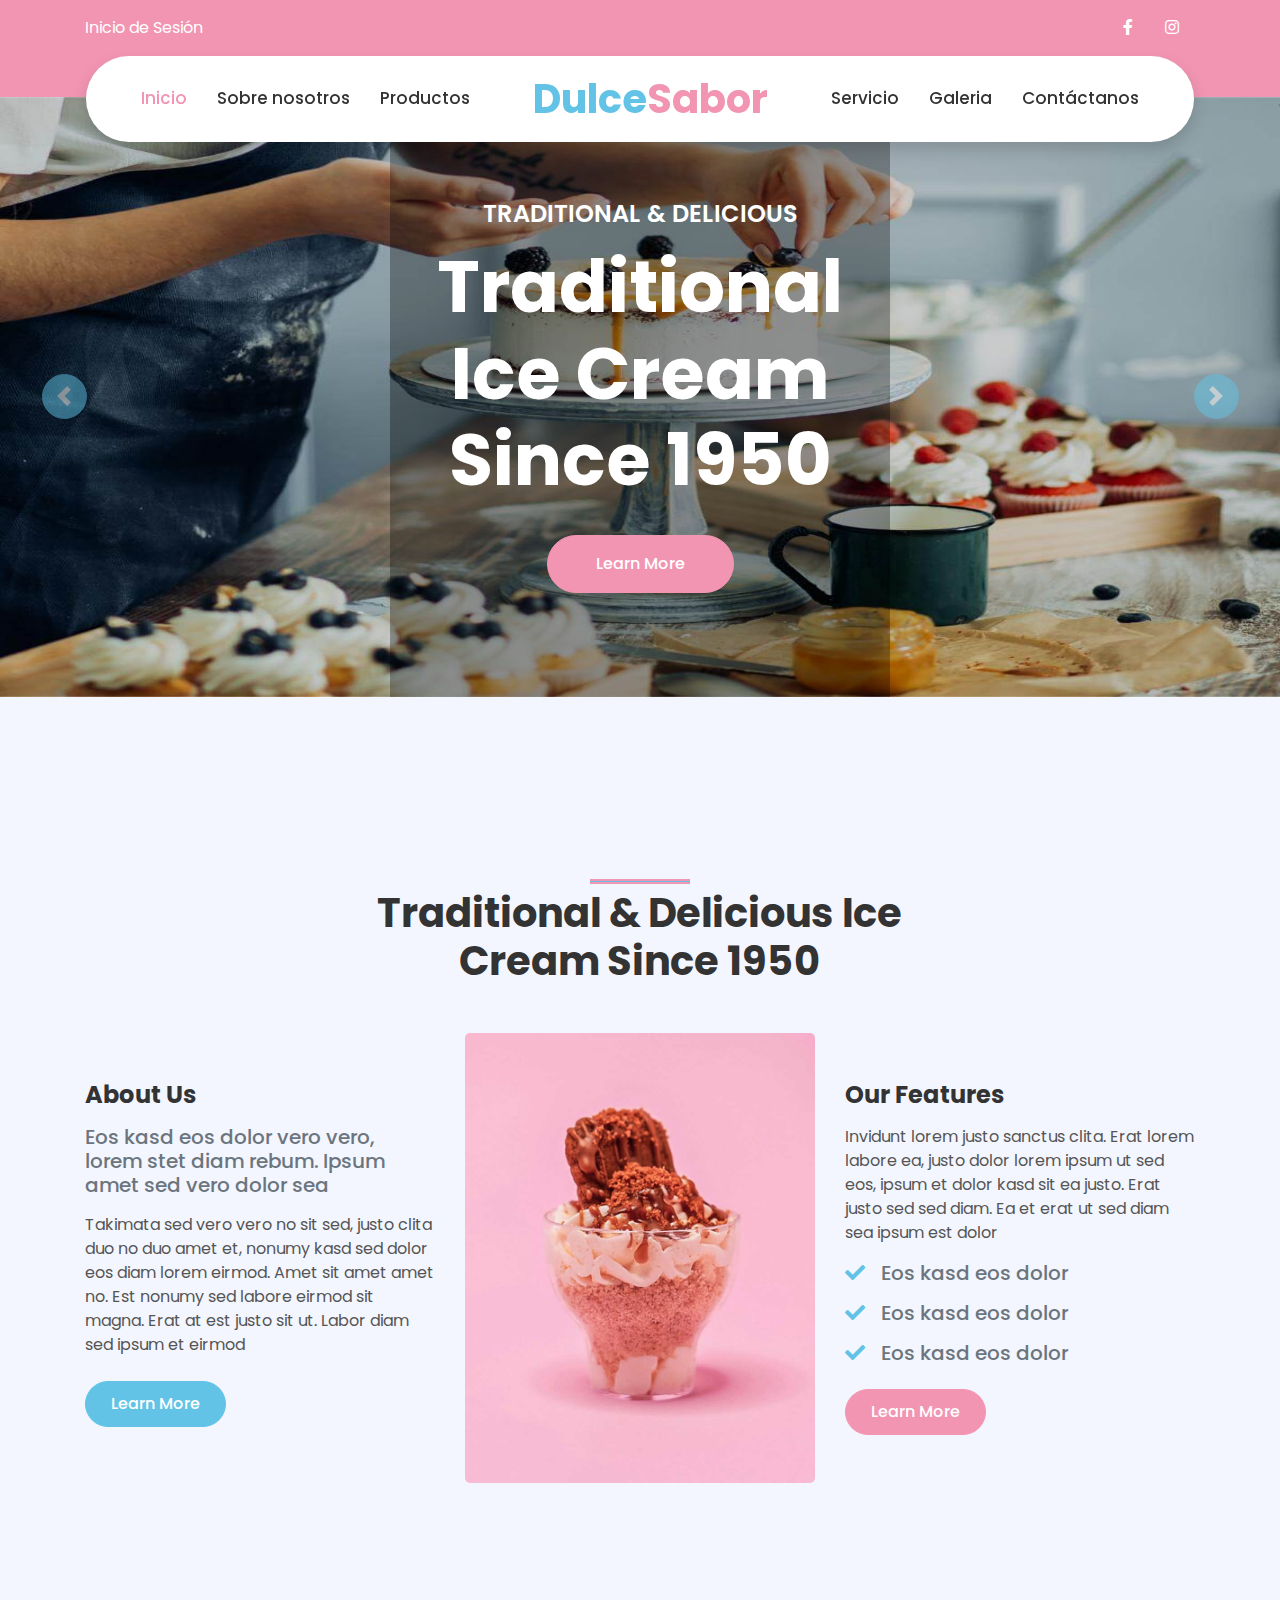
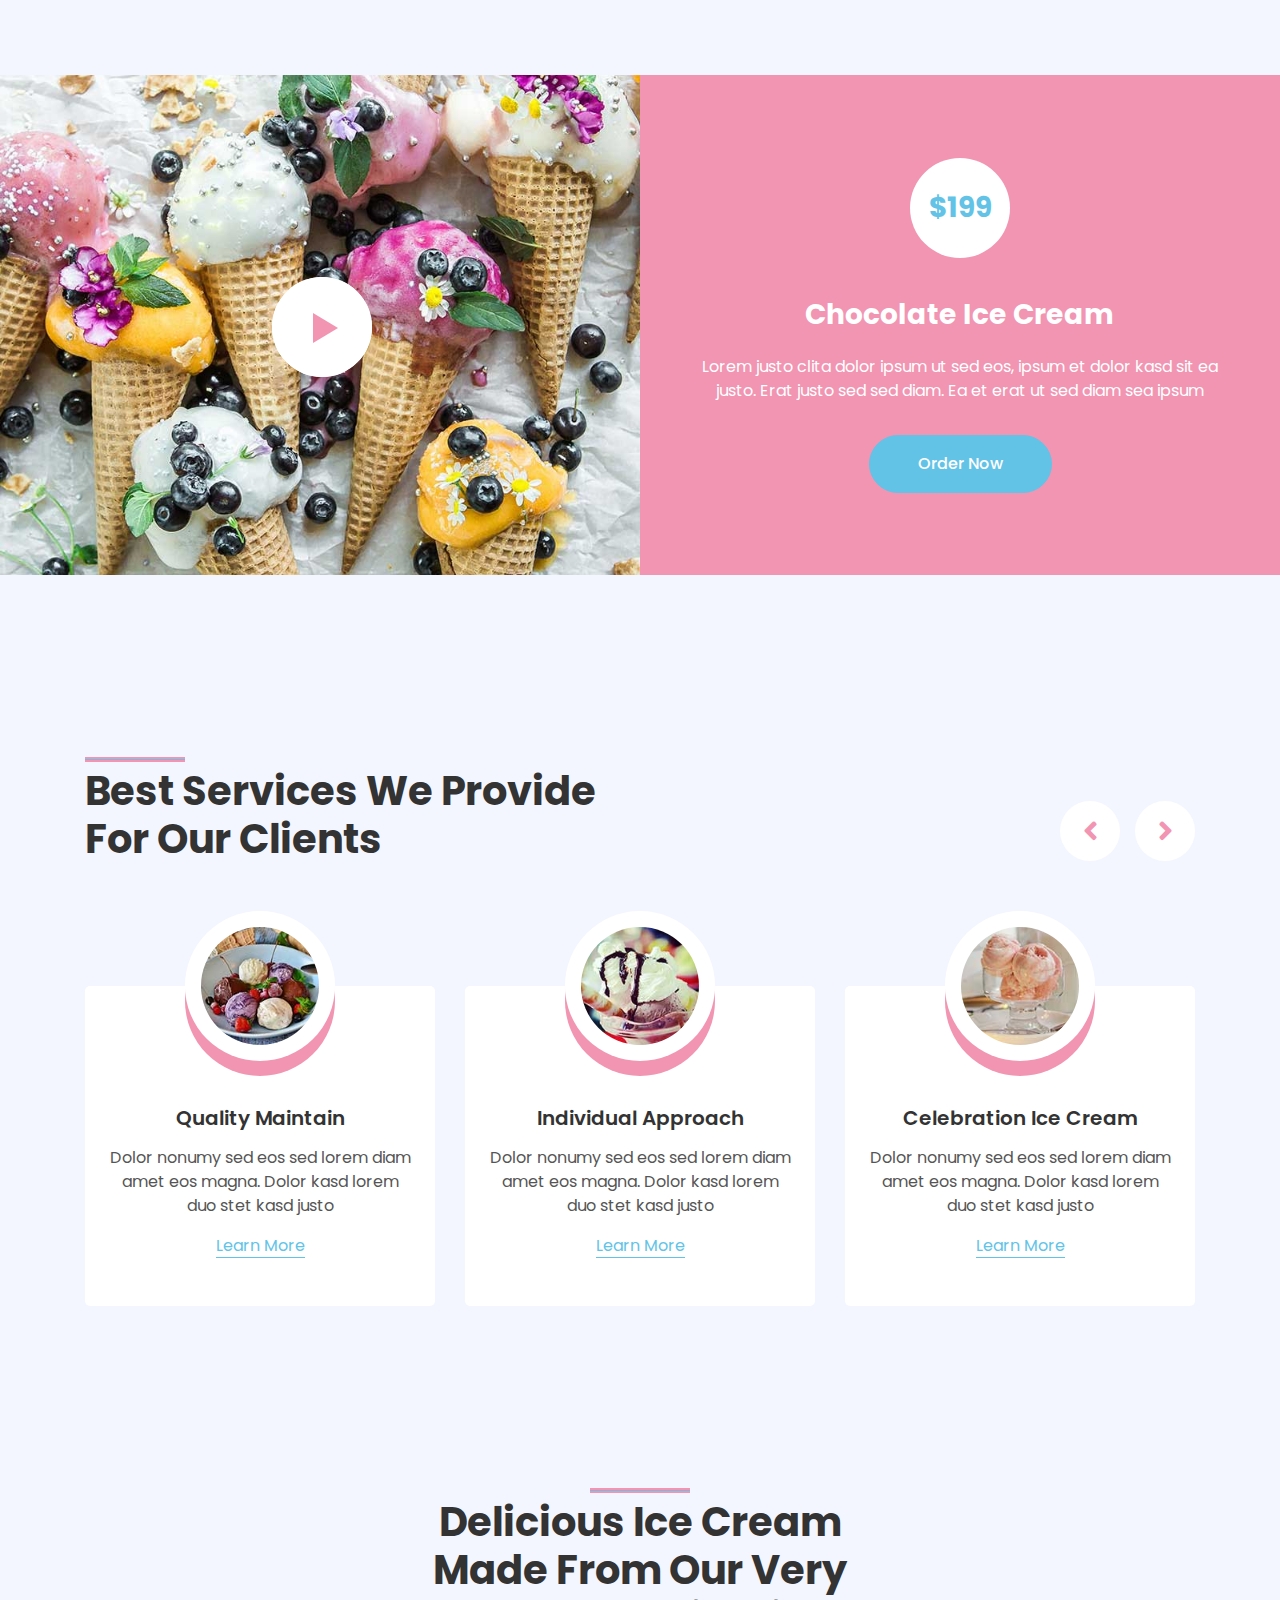
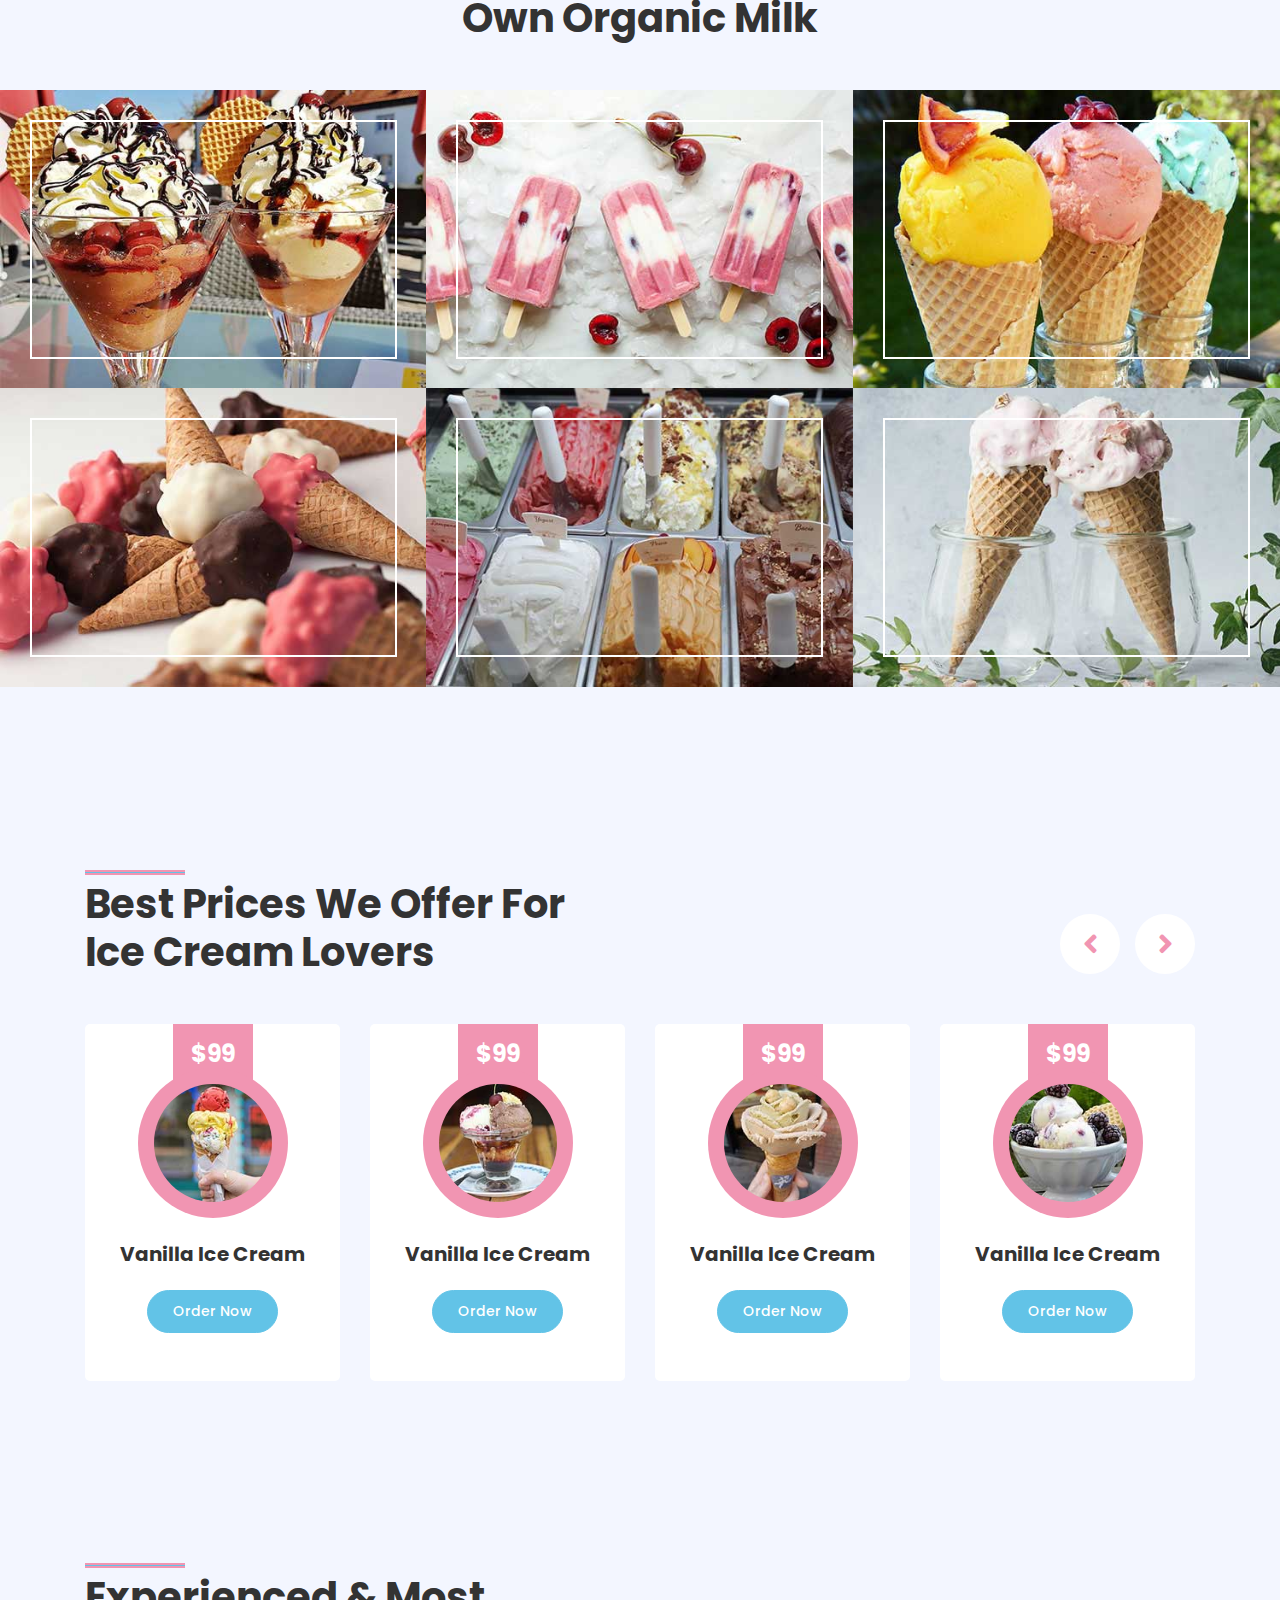
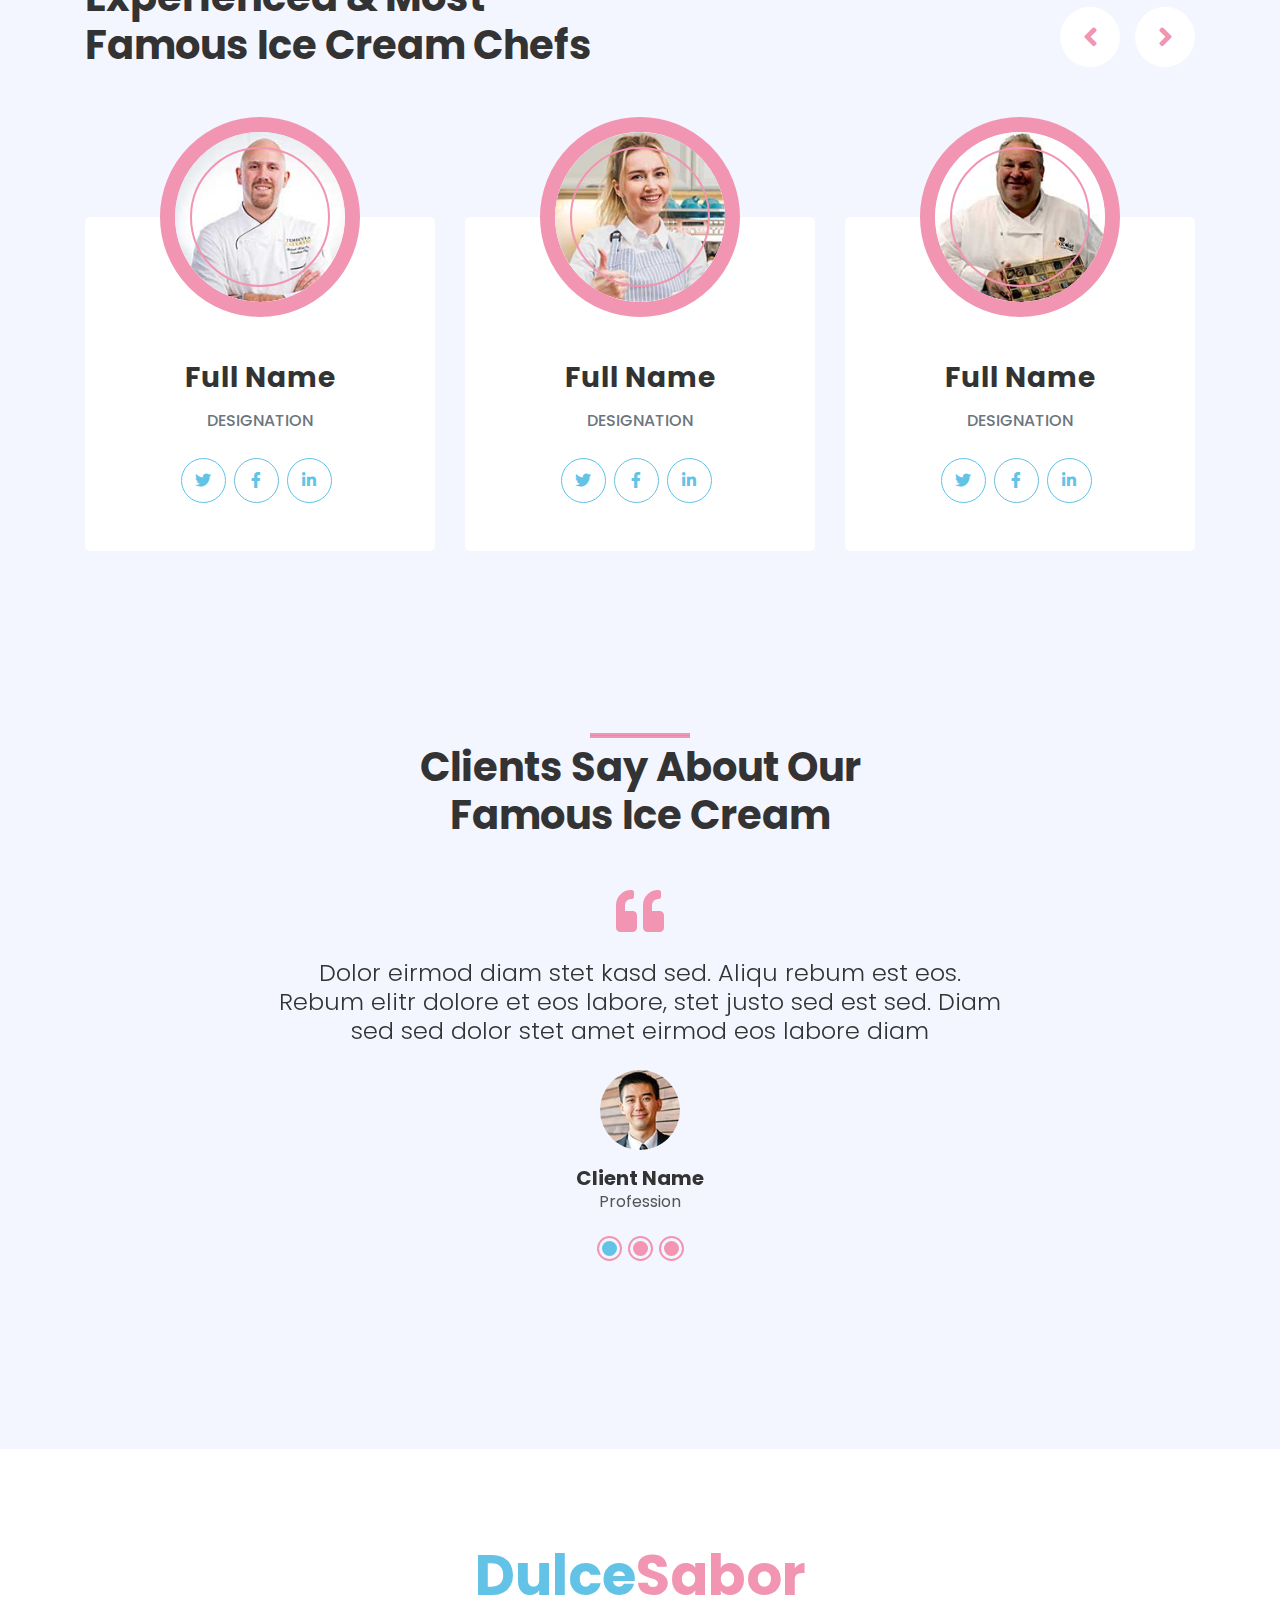
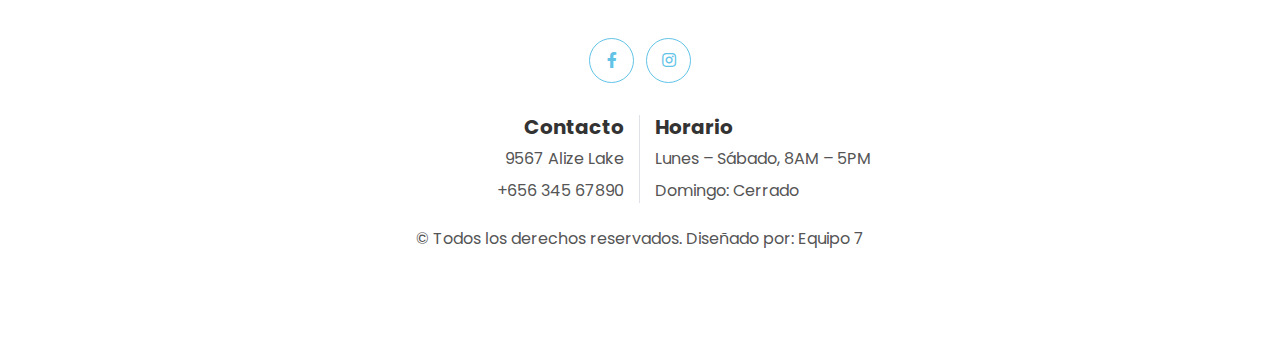
==== commit fa339db5: "Modificación del footer y navbar" ====
--- a/index.html
+++ b/index.html
@@ -514,31 +514,29 @@
             <div class="row">
                 <div class="col-12 mb-4">
                     <a href="index.html" class="navbar-brand m-0">
-                        <h1 class="m-0 mt-n2 display-4 text-primary"><span class="text-secondary">i</span>CREAM</h1>
+                        <h1 class="m-0 mt-n2 display-4 text-primary"><span class="text-secondary">Dulce</span>Sabor</h1>
                     </a>
                 </div>
                 <div class="col-12 mb-4">
-                    <a class="btn btn-outline-secondary btn-social mr-2" href="#"><i class="fab fa-twitter"></i></a>
                     <a class="btn btn-outline-secondary btn-social mr-2" href="#"><i class="fab fa-facebook-f"></i></a>
-                    <a class="btn btn-outline-secondary btn-social mr-2" href="#"><i class="fab fa-linkedin-in"></i></a>
                     <a class="btn btn-outline-secondary btn-social" href="#"><i class="fab fa-instagram"></i></a>
                 </div>
                 <div class="col-12 mt-2 mb-4">
                     <div class="row">
                         <div class="col-sm-6 text-center text-sm-right border-right mb-3 mb-sm-0">
-                            <h5 class="font-weight-bold mb-2">Get In Touch</h5>
-                            <p class="mb-2">123 Street, New York, USA</p>
-                            <p class="mb-0">+012 345 67890</p>
+                            <h5 class="font-weight-bold mb-2">Contacto</h5>
+                            <p class="mb-2">9567 Alize Lake</p>
+                            <p class="mb-0">+656 345 67890</p>
                         </div>
                         <div class="col-sm-6 text-center text-sm-left">
-                            <h5 class="font-weight-bold mb-2">Opening Hours</h5>
-                            <p class="mb-2">Mon – Sat, 8AM – 5PM</p>
-                            <p class="mb-0">Sunday: Closed</p>
+                            <h5 class="font-weight-bold mb-2">Horario</h5>
+                            <p class="mb-2">Lunes – Sábado, 8AM – 5PM</p>
+                            <p class="mb-0">Domingo: Cerrado</p>
                         </div>
                     </div>
                 </div>
                 <div class="col-12">
-                    <p class="m-0">&copy; <a href="#">Domain</a>. All Rights Reserved. Designed by <a href="https://htmlcodex.com">HTML Codex</a>
+                    <p class="m-0">&copy; Todos los derechos reservados. Diseñado por: Equipo 7</a>
                     </p>
                 </div>
             </div>
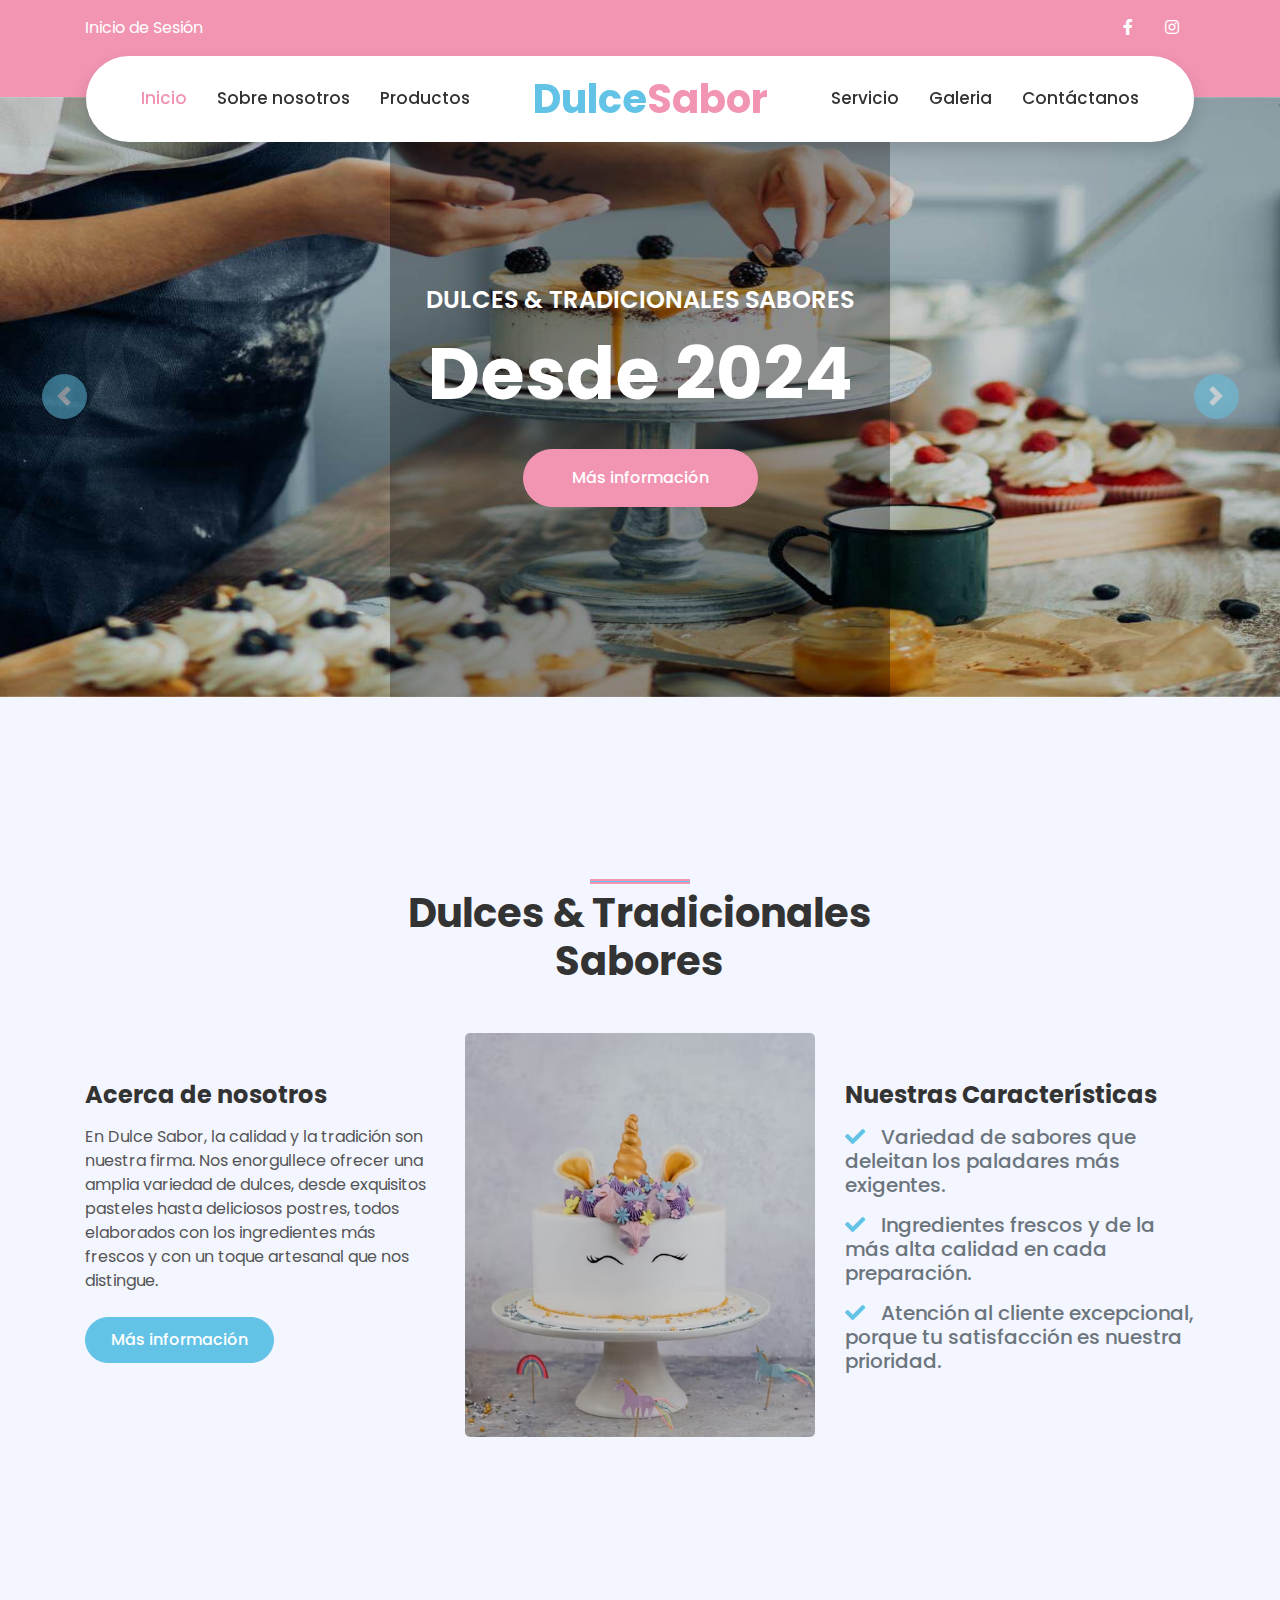
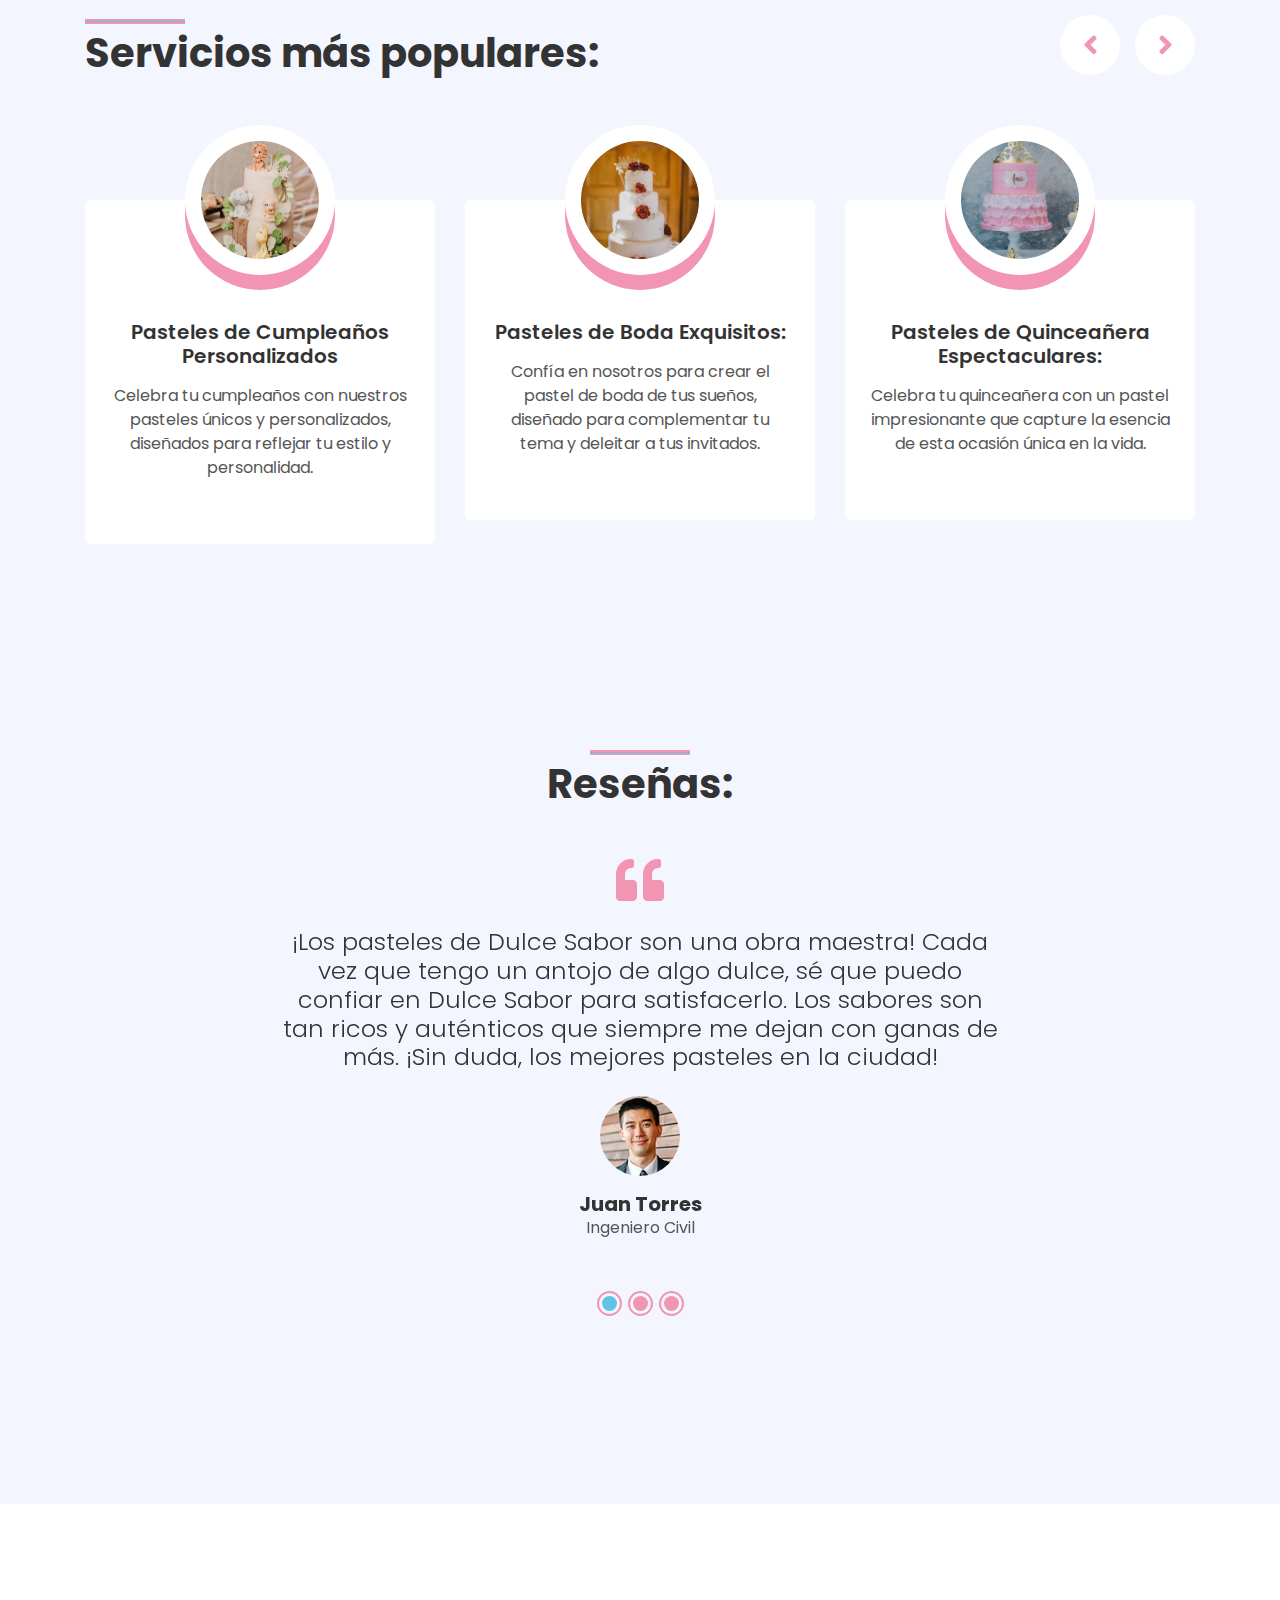
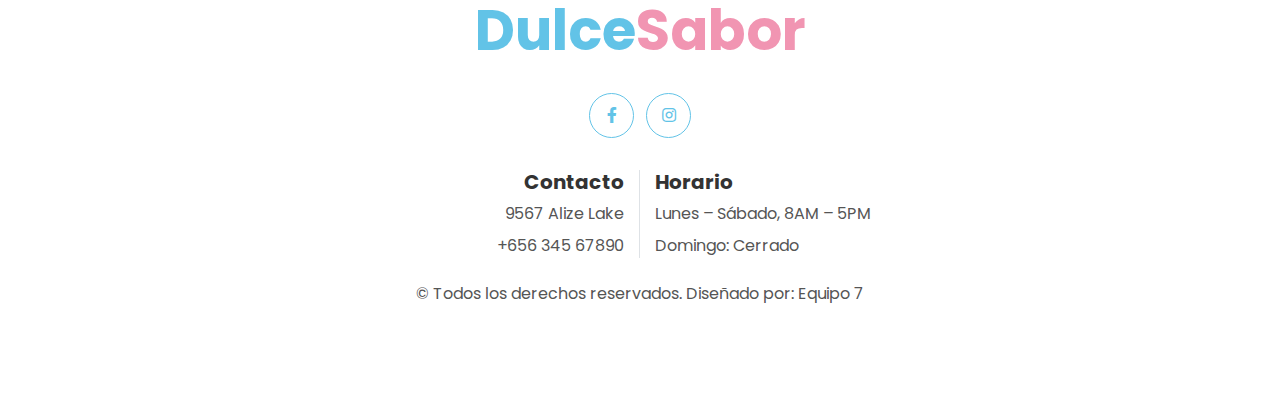
==== commit b848d9ef: "Modificación del index" ====
--- a/index.html
+++ b/index.html
@@ -86,9 +86,9 @@
                 <img class="w-100" src="img/carousel-1.jpg" alt="Image">
                 <div class="carousel-caption d-flex flex-column align-items-center justify-content-center">
                     <div class="p-3" style="max-width: 500px;">
-                        <h4 class="text-white text-uppercase mb-md-3">Traditional & Delicious</h4>
-                        <h1 class="display-3 text-white mb-md-4">Traditional Ice Cream Since 1950</h1>
-                        <a href="" class="btn btn-primary py-md-3 px-md-5 mt-2">Learn More</a>
+                        <h4 class="text-white text-uppercase mb-md-3">Dulces & Tradicionales Sabores</h4>
+                        <h1 class="display-3 text-white mb-md-4">Desde 2024</h1>
+                        <a href="" class="btn btn-primary py-md-3 px-md-5 mt-2">Más información</a>
                     </div>
                 </div>
             </div>
@@ -96,9 +96,9 @@
                 <img class="w-100" src="img/carousel-2.jpg" alt="Image">
                 <div class="carousel-caption d-flex flex-column align-items-center justify-content-center">
                     <div class="p-3" style="max-width: 500px;">
-                        <h4 class="text-white text-uppercase mb-md-3">Traditional & Delicious</h4>
-                        <h1 class="display-3 text-white mb-md-4">Made From Our Own Organic Milk</h1>
-                        <a href="" class="btn btn-primary py-md-3 px-md-5 mt-2">Learn More</a>
+                        <h4 class="text-white text-uppercase mb-md-3">Dulces & Tradicionales Sabores</h4>
+                        <h1 class="display-3 text-white mb-md-4">Productos de excelente calidad</h1>
+                        <a href="" class="btn btn-primary py-md-3 px-md-5 mt-2">Más información</a>
                     </div>
                 </div>
             </div>
@@ -124,15 +124,14 @@
         <div class="container py-5">
             <div class="row justify-content-center">
                 <div class="col-lg-7">
-                    <h1 class="section-title position-relative text-center mb-5">Traditional & Delicious Ice Cream Since 1950</h1>
+                    <h1 class="section-title position-relative text-center mb-5">Dulces & Tradicionales Sabores</h1>
                 </div>
             </div>
             <div class="row">
                 <div class="col-lg-4 py-5">
-                    <h4 class="font-weight-bold mb-3">About Us</h4>
-                    <h5 class="text-muted mb-3">Eos kasd eos dolor vero vero, lorem stet diam rebum. Ipsum amet sed vero dolor sea</h5>
-                    <p>Takimata sed vero vero no sit sed, justo clita duo no duo amet et, nonumy kasd sed dolor eos diam lorem eirmod. Amet sit amet amet no. Est nonumy sed labore eirmod sit magna. Erat at est justo sit ut. Labor diam sed ipsum et eirmod</p>
-                    <a href="" class="btn btn-secondary mt-2">Learn More</a>
+                    <h4 class="font-weight-bold mb-3">Acerca de nosotros</h4>
+                    <p >En Dulce Sabor, la calidad y la tradición son nuestra firma. Nos enorgullece ofrecer una amplia variedad de dulces, desde exquisitos pasteles hasta deliciosos postres, todos elaborados con los ingredientes más frescos y con un toque artesanal que nos distingue.</p>
+                    <a href="about.html" class="btn btn-secondary mt-2">Más información</a>
                 </div>
                 <div class="col-lg-4" style="min-height: 400px;">
                     <div class="position-relative h-100 rounded overflow-hidden">
@@ -140,65 +139,16 @@
                     </div>
                 </div>
                 <div class="col-lg-4 py-5">
-                    <h4 class="font-weight-bold mb-3">Our Features</h4>
-                    <p>Invidunt lorem justo sanctus clita. Erat lorem labore ea, justo dolor lorem ipsum ut sed eos, ipsum et dolor kasd sit ea justo. Erat justo sed sed diam. Ea et erat ut sed diam sea ipsum est dolor</p>
-                    <h5 class="text-muted mb-3"><i class="fa fa-check text-secondary mr-3"></i>Eos kasd eos dolor</h5>
-                    <h5 class="text-muted mb-3"><i class="fa fa-check text-secondary mr-3"></i>Eos kasd eos dolor</h5>
-                    <h5 class="text-muted mb-3"><i class="fa fa-check text-secondary mr-3"></i>Eos kasd eos dolor</h5>
-                    <a href="" class="btn btn-primary mt-2">Learn More</a>
+                    <h4 class="font-weight-bold mb-3">Nuestras Características</h4>
+                    <h5 class="text-muted mb-3"><i class="fa fa-check text-secondary mr-3"></i>Variedad de sabores que deleitan los paladares más exigentes.</h5>
+                    <h5 class="text-muted mb-3"><i class="fa fa-check text-secondary mr-3"></i>Ingredientes frescos y de la más alta calidad en cada preparación.</h5>
+                    <h5 class="text-muted mb-3"><i class="fa fa-check text-secondary mr-3"></i>Atención al cliente excepcional, porque tu satisfacción es nuestra prioridad.</h5>
                 </div>
             </div>
         </div>
     </div>
     <!-- About End -->
 
-
-    <!-- Promotion Start -->
-    <div class="container-fluid my-5 py-5 px-0">
-        <div class="row bg-primary m-0">
-            <div class="col-md-6 px-0" style="min-height: 500px;">
-                <div class="position-relative h-100">
-                    <img class="position-absolute w-100 h-100" src="img/promotion.jpg" style="object-fit: cover;">
-                    <button type="button" class="btn-play" data-toggle="modal"
-                        data-src="https://www.youtube.com/embed/DWRcNpR6Kdc" data-target="#videoModal">
-                        <span></span>
-                    </button>
-                </div>
-            </div>
-            <div class="col-md-6 py-5 py-md-0 px-0">
-                <div class="h-100 d-flex flex-column align-items-center justify-content-center text-center p-5">
-                    <div class="d-flex align-items-center justify-content-center bg-white rounded-circle mb-4"
-                        style="width: 100px; height: 100px;">
-                        <h3 class="font-weight-bold text-secondary mb-0">$199</h3>
-                    </div>
-                    <h3 class="font-weight-bold text-white mt-3 mb-4">Chocolate Ice Cream</h3>
-                    <p class="text-white mb-4">Lorem justo clita dolor ipsum ut sed eos, ipsum et dolor kasd sit ea
-                        justo. Erat justo sed sed diam. Ea et erat ut sed diam sea ipsum</p>
-                    <a href="" class="btn btn-secondary py-3 px-5 mt-2">Order Now</a>
-                </div>
-            </div>
-        </div>
-    </div>
-    <!-- Promotion End -->
-
-
-    <!-- Video Modal Start -->
-    <div class="modal fade" id="videoModal" tabindex="-1" role="dialog" aria-labelledby="exampleModalLabel" aria-hidden="true">
-        <div class="modal-dialog" role="document">
-            <div class="modal-content">
-                <div class="modal-body">
-                    <button type="button" class="close" data-dismiss="modal" aria-label="Close">
-                        <span aria-hidden="true">&times;</span>
-                    </button>        
-                    <!-- 16:9 aspect ratio -->
-                    <div class="embed-responsive embed-responsive-16by9">
-                        <iframe class="embed-responsive-item" src="" id="video"  allowscriptaccess="always" allow="autoplay"></iframe>
-                    </div>
-                </div>
-            </div>
-        </div>
-    </div>
-    <!-- Video Modal End -->
 
 
     <!-- Services Start -->
@@ -206,7 +156,7 @@
         <div class="container py-5">
             <div class="row">
                 <div class="col-lg-6">
-                    <h1 class="section-title position-relative mb-5">Best Services We Provide For Our Clients</h1>
+                    <h1 class="section-title position-relative mb-5">Servicios más populares:</h1>
                 </div>
                 <div class="col-lg-6 mb-5 mb-lg-0 pb-5 pb-lg-0"></div>
             </div>
@@ -218,9 +168,8 @@
                                 <img class="rounded-circle w-100 h-100 bg-light p-3" src="img/service-1.jpg" style="object-fit: cover;">
                             </div>
                             <div class="position-relative text-center bg-light rounded p-4 pb-5" style="margin-top: -75px;">
-                                <h5 class="font-weight-semi-bold mt-5 mb-3 pt-5">Quality Maintain</h5>
-                                <p>Dolor nonumy sed eos sed lorem diam amet eos magna. Dolor kasd lorem duo stet kasd justo</p>
-                                <a href="" class="border-bottom border-secondary text-decoration-none text-secondary">Learn More</a>
+                                <h5 class="font-weight-semi-bold mt-5 mb-3 pt-5">Pasteles de Cumpleaños Personalizados</h5>
+                                <p>Celebra tu cumpleaños con nuestros pasteles únicos y personalizados, diseñados para reflejar tu estilo y personalidad.</p>
                             </div>
                         </div>
                         <div class="service-item">
@@ -228,9 +177,8 @@
                                 <img class="rounded-circle w-100 h-100 bg-light p-3" src="img/service-2.jpg" style="object-fit: cover;">
                             </div>
                             <div class="position-relative text-center bg-light rounded p-4 pb-5" style="margin-top: -75px;">
-                                <h5 class="font-weight-semi-bold mt-5 mb-3 pt-5">Individual Approach</h5>
-                                <p>Dolor nonumy sed eos sed lorem diam amet eos magna. Dolor kasd lorem duo stet kasd justo</p>
-                                <a href="" class="border-bottom border-secondary text-decoration-none text-secondary">Learn More</a>
+                                <h5 class="font-weight-semi-bold mt-5 mb-3 pt-5">Pasteles de Boda Exquisitos:</h5>
+                                <p>Confía en nosotros para crear el pastel de boda de tus sueños, diseñado para complementar tu tema y deleitar a tus invitados.</p>
                             </div>
                         </div>
                         <div class="service-item">
@@ -238,9 +186,8 @@
                                 <img class="rounded-circle w-100 h-100 bg-light p-3" src="img/service-3.jpg" style="object-fit: cover;">
                             </div>
                             <div class="position-relative text-center bg-light rounded p-4 pb-5" style="margin-top: -75px;">
-                                <h5 class="font-weight-semi-bold mt-5 mb-3 pt-5">Celebration Ice Cream</h5>
-                                <p>Dolor nonumy sed eos sed lorem diam amet eos magna. Dolor kasd lorem duo stet kasd justo</p>
-                                <a href="" class="border-bottom border-secondary text-decoration-none text-secondary">Learn More</a>
+                                <h5 class="font-weight-semi-bold mt-5 mb-3 pt-5">Pasteles de Quinceañera Espectaculares:</h5>
+                                <p>Celebra tu quinceañera con un pastel impresionante que capture la esencia de esta ocasión única en la vida.</p>
                             </div>
                         </div>
                         <div class="service-item">
@@ -248,8 +195,8 @@
                                 <img class="rounded-circle w-100 h-100 bg-light p-3" src="img/service-4.jpg" style="object-fit: cover;">
                             </div>
                             <div class="position-relative text-center bg-light rounded p-4 pb-5" style="margin-top: -75px;">
-                                <h5 class="font-weight-semi-bold mt-5 mb-3 pt-5">Delivery To Any Point</h5>
-                                <p>Dolor nonumy sed eos sed lorem diam amet eos magna. Dolor kasd lorem duo stet kasd justo</p>
+                                <h5 class="font-weight-semi-bold mt-5 mb-3 pt-5">Pasteles de Aniversario Románticos:</h5>
+                                <p>Celebra el amor y la conexión duradera con nuestros pasteles de aniversario diseñados para capturar la magia de cada momento especial. </p>
                                 <a href="" class="border-bottom border-secondary text-decoration-none text-secondary">Learn More</a>
                             </div>
                         </div>
@@ -261,211 +208,7 @@
     <!-- Services End -->
 
 
-    <!-- Portfolio Start -->
-    <div class="container-fluid my-5 py-5 px-0">
-        <div class="row justify-content-center m-0">
-            <div class="col-lg-5">
-                <h1 class="section-title position-relative text-center mb-5">Delicious Ice Cream Made From Our Very Own Organic Milk</h1>
-            </div>
-        </div>
-        <div class="row m-0 portfolio-container">
-            <div class="col-lg-4 col-md-6 p-0 portfolio-item">
-                <div class="position-relative overflow-hidden">
-                    <img class="img-fluid w-100" src="img/portfolio-1.jpg" alt="">
-                    <a class="portfolio-btn" href="img/portfolio-1.jpg" data-lightbox="portfolio">
-                        <i class="fa fa-plus text-primary" style="font-size: 60px;"></i>
-                    </a>
-                </div>
-            </div>
-            <div class="col-lg-4 col-md-6 p-0 portfolio-item">
-                <div class="position-relative overflow-hidden">
-                    <img class="img-fluid w-100" src="img/portfolio-2.jpg" alt="">
-                    <a class="portfolio-btn" href="img/portfolio-2.jpg" data-lightbox="portfolio">
-                        <i class="fa fa-plus text-primary" style="font-size: 60px;"></i>
-                    </a>
-                </div>
-            </div>
-            <div class="col-lg-4 col-md-6 p-0 portfolio-item">
-                <div class="position-relative overflow-hidden">
-                    <img class="img-fluid w-100" src="img/portfolio-3.jpg" alt="">
-                    <a class="portfolio-btn" href="img/portfolio-3.jpg" data-lightbox="portfolio">
-                        <i class="fa fa-plus text-primary" style="font-size: 60px;"></i>
-                    </a>
-                </div>
-            </div>
-            <div class="col-lg-4 col-md-6 p-0 portfolio-item">
-                <div class="position-relative overflow-hidden">
-                    <img class="img-fluid w-100" src="img/portfolio-4.jpg" alt="">
-                    <a class="portfolio-btn" href="img/portfolio-4.jpg" data-lightbox="portfolio">
-                        <i class="fa fa-plus text-primary" style="font-size: 60px;"></i>
-                    </a>
-                </div>
-            </div>
-            <div class="col-lg-4 col-md-6 p-0 portfolio-item">
-                <div class="position-relative overflow-hidden">
-                    <img class="img-fluid w-100" src="img/portfolio-5.jpg" alt="">
-                    <a class="portfolio-btn" href="img/portfolio-5.jpg" data-lightbox="portfolio">
-                        <i class="fa fa-plus text-primary" style="font-size: 60px;"></i>
-                    </a>
-                </div>
-            </div>
-            <div class="col-lg-4 col-md-6 p-0 portfolio-item">
-                <div class="position-relative overflow-hidden">
-                    <img class="img-fluid w-100" src="img/portfolio-6.jpg" alt="">
-                    <a class="portfolio-btn" href="img/portfolio-6.jpg" data-lightbox="portfolio">
-                        <i class="fa fa-plus text-primary" style="font-size: 60px;"></i>
-                    </a>
-                </div>
-            </div>
-        </div>
-    </div>
-    <!-- Portfolio End -->
-
-
-    <!-- Products Start -->
-    <div class="container-fluid py-5">
-        <div class="container py-5">
-            <div class="row">
-                <div class="col-lg-6">
-                    <h1 class="section-title position-relative mb-5">Best Prices We Offer For Ice Cream Lovers</h1>
-                </div>
-                <div class="col-lg-6 mb-5 mb-lg-0 pb-5 pb-lg-0"></div>
-            </div>
-            <div class="row">
-                <div class="col-12">
-                    <div class="owl-carousel product-carousel">
-                        <div class="product-item d-flex flex-column align-items-center text-center bg-light rounded py-5 px-3">
-                            <div class="bg-primary mt-n5 py-3" style="width: 80px;">
-                                <h4 class="font-weight-bold text-white mb-0">$99</h4>
-                            </div>
-                            <div class="position-relative bg-primary rounded-circle mt-n3 mb-4 p-3" style="width: 150px; height: 150px;">
-                                <img class="rounded-circle w-100 h-100" src="img/product-1.jpg" style="object-fit: cover;">
-                            </div>
-                            <h5 class="font-weight-bold mb-4">Vanilla Ice Cream</h5>
-                            <a href="" class="btn btn-sm btn-secondary">Order Now</a>
-                        </div>
-                        <div class="product-item d-flex flex-column align-items-center text-center bg-light rounded py-5 px-3">
-                            <div class="bg-primary mt-n5 py-3" style="width: 80px;">
-                                <h4 class="font-weight-bold text-white mb-0">$99</h4>
-                            </div>
-                            <div class="position-relative bg-primary rounded-circle mt-n3 mb-4 p-3" style="width: 150px; height: 150px;">
-                                <img class="rounded-circle w-100 h-100" src="img/product-2.jpg" style="object-fit: cover;">
-                            </div>
-                            <h5 class="font-weight-bold mb-4">Vanilla Ice Cream</h5>
-                            <a href="" class="btn btn-sm btn-secondary">Order Now</a>
-                        </div>
-                        <div class="product-item d-flex flex-column align-items-center text-center bg-light rounded py-5 px-3">
-                            <div class="bg-primary mt-n5 py-3" style="width: 80px;">
-                                <h4 class="font-weight-bold text-white mb-0">$99</h4>
-                            </div>
-                            <div class="position-relative bg-primary rounded-circle mt-n3 mb-4 p-3" style="width: 150px; height: 150px;">
-                                <img class="rounded-circle w-100 h-100" src="img/product-3.jpg" style="object-fit: cover;">
-                            </div>
-                            <h5 class="font-weight-bold mb-4">Vanilla Ice Cream</h5>
-                            <a href="" class="btn btn-sm btn-secondary">Order Now</a>
-                        </div>
-                        <div class="product-item d-flex flex-column align-items-center text-center bg-light rounded py-5 px-3">
-                            <div class="bg-primary mt-n5 py-3" style="width: 80px;">
-                                <h4 class="font-weight-bold text-white mb-0">$99</h4>
-                            </div>
-                            <div class="position-relative bg-primary rounded-circle mt-n3 mb-4 p-3" style="width: 150px; height: 150px;">
-                                <img class="rounded-circle w-100 h-100" src="img/product-4.jpg" style="object-fit: cover;">
-                            </div>
-                            <h5 class="font-weight-bold mb-4">Vanilla Ice Cream</h5>
-                            <a href="" class="btn btn-sm btn-secondary">Order Now</a>
-                        </div>
-                        <div class="product-item d-flex flex-column align-items-center text-center bg-light rounded py-5 px-3">
-                            <div class="bg-primary mt-n5 py-3" style="width: 80px;">
-                                <h4 class="font-weight-bold text-white mb-0">$99</h4>
-                            </div>
-                            <div class="position-relative bg-primary rounded-circle mt-n3 mb-4 p-3" style="width: 150px; height: 150px;">
-                                <img class="rounded-circle w-100 h-100" src="img/product-5.jpg" style="object-fit: cover;">
-                            </div>
-                            <h5 class="font-weight-bold mb-4">Vanilla Ice Cream</h5>
-                            <a href="" class="btn btn-sm btn-secondary">Order Now</a>
-                        </div>
-                    </div>
-                </div>
-            </div>
-        </div>
-    </div>
-    <!-- Products End -->
-
-
-    <!-- Team Start -->
-    <div class="container-fluid py-5">
-        <div class="container py-5">
-            <div class="row">
-                <div class="col-lg-6">
-                    <h1 class="section-title position-relative mb-5">Experienced & Most Famous Ice Cream Chefs</h1>
-                </div>
-                <div class="col-lg-6 mb-5 mb-lg-0 pb-5 pb-lg-0"></div>
-            </div>
-            <div class="row">
-                <div class="col-12">
-                    <div class="owl-carousel team-carousel">
-                        <div class="team-item">
-                            <div class="team-img mx-auto">
-                                <img class="rounded-circle w-100 h-100" src="img/team-1.jpg" style="object-fit: cover;">
-                            </div>
-                            <div class="position-relative text-center bg-light rounded px-4 py-5" style="margin-top: -100px;">
-                                <h3 class="font-weight-bold mt-5 mb-3 pt-5">Full Name</h3>
-                                <h6 class="text-uppercase text-muted mb-4">Designation</h6>
-                                <div class="d-flex justify-content-center pt-1">
-                                    <a class="btn btn-outline-secondary btn-social mr-2" href="#"><i class="fab fa-twitter"></i></a>
-                                    <a class="btn btn-outline-secondary btn-social mr-2" href="#"><i class="fab fa-facebook-f"></i></a>
-                                    <a class="btn btn-outline-secondary btn-social mr-2" href="#"><i class="fab fa-linkedin-in"></i></a>
-                                </div>
-                            </div>
-                        </div>
-                        <div class="team-item">
-                            <div class="team-img mx-auto">
-                                <img class="rounded-circle w-100 h-100" src="img/team-2.jpg" style="object-fit: cover;">
-                            </div>
-                            <div class="position-relative text-center bg-light rounded px-4 py-5" style="margin-top: -100px;">
-                                <h3 class="font-weight-bold mt-5 mb-3 pt-5">Full Name</h3>
-                                <h6 class="text-uppercase text-muted mb-4">Designation</h6>
-                                <div class="d-flex justify-content-center pt-1">
-                                    <a class="btn btn-outline-secondary btn-social mr-2" href="#"><i class="fab fa-twitter"></i></a>
-                                    <a class="btn btn-outline-secondary btn-social mr-2" href="#"><i class="fab fa-facebook-f"></i></a>
-                                    <a class="btn btn-outline-secondary btn-social mr-2" href="#"><i class="fab fa-linkedin-in"></i></a>
-                                </div>
-                            </div>
-                        </div>
-                        <div class="team-item">
-                            <div class="team-img mx-auto">
-                                <img class="rounded-circle w-100 h-100" src="img/team-3.jpg" style="object-fit: cover;">
-                            </div>
-                            <div class="position-relative text-center bg-light rounded px-4 py-5" style="margin-top: -100px;">
-                                <h3 class="font-weight-bold mt-5 mb-3 pt-5">Full Name</h3>
-                                <h6 class="text-uppercase text-muted mb-4">Designation</h6>
-                                <div class="d-flex justify-content-center pt-1">
-                                    <a class="btn btn-outline-secondary btn-social mr-2" href="#"><i class="fab fa-twitter"></i></a>
-                                    <a class="btn btn-outline-secondary btn-social mr-2" href="#"><i class="fab fa-facebook-f"></i></a>
-                                    <a class="btn btn-outline-secondary btn-social mr-2" href="#"><i class="fab fa-linkedin-in"></i></a>
-                                </div>
-                            </div>
-                        </div>
-                        <div class="team-item">
-                            <div class="team-img mx-auto">
-                                <img class="rounded-circle w-100 h-100" src="img/team-4.jpg" style="object-fit: cover;">
-                            </div>
-                            <div class="position-relative text-center bg-light rounded px-4 py-5" style="margin-top: -100px;">
-                                <h3 class="font-weight-bold mt-5 mb-3 pt-5">Full Name</h3>
-                                <h6 class="text-uppercase text-muted mb-4">Designation</h6>
-                                <div class="d-flex justify-content-center pt-1">
-                                    <a class="btn btn-outline-secondary btn-social mr-2" href="#"><i class="fab fa-twitter"></i></a>
-                                    <a class="btn btn-outline-secondary btn-social mr-2" href="#"><i class="fab fa-facebook-f"></i></a>
-                                    <a class="btn btn-outline-secondary btn-social mr-2" href="#"><i class="fab fa-linkedin-in"></i></a>
-                                </div>
-                            </div>
-                        </div>
-                    </div>
-                </div>
-            </div>
-        </div>
-    </div>
-    <!-- Team End -->
+
 
 
     <!-- Testimonial Start -->
@@ -473,7 +216,7 @@
         <div class="container py-5">
             <div class="row justify-content-center">
                 <div class="col-lg-6">
-                    <h1 class="section-title position-relative text-center mb-5">Clients Say About Our Famous Ice Cream</h1>
+                    <h1 class="section-title position-relative text-center mb-5">Reseñas:</h1>
                 </div>
             </div>
             <div class="row justify-content-center">
@@ -481,24 +224,24 @@
                     <div class="owl-carousel testimonial-carousel">
                         <div class="text-center">
                             <i class="fa fa-3x fa-quote-left text-primary mb-4"></i>
-                            <h4 class="font-weight-light mb-4">Dolor eirmod diam stet kasd sed. Aliqu rebum est eos. Rebum elitr dolore et eos labore, stet justo sed est sed. Diam sed sed dolor stet amet eirmod eos labore diam</h4>
+                            <h4 class="font-weight-light mb-4">¡Los pasteles de Dulce Sabor son una obra maestra! Cada vez que tengo un antojo de algo dulce, sé que puedo confiar en Dulce Sabor para satisfacerlo. Los sabores son tan ricos y auténticos que siempre me dejan con ganas de más. ¡Sin duda, los mejores pasteles en la ciudad!</h4>
                             <img class="img-fluid mx-auto mb-3" src="img/testimonial-1.jpg" alt="">
-                            <h5 class="font-weight-bold m-0">Client Name</h5>
-                            <span>Profession</span>
+                            <h5 class="font-weight-bold m-0">Juan Torres</h5>
+                            <span>Ingeniero Civil</span>
                         </div>
                         <div class="text-center">
                             <i class="fa fa-3x fa-quote-left text-primary mb-4"></i>
-                            <h4 class="font-weight-light mb-4">Dolor eirmod diam stet kasd sed. Aliqu rebum est eos. Rebum elitr dolore et eos labore, stet justo sed est sed. Diam sed sed dolor stet amet eirmod eos labore diam</h4>
+                            <h4 class="font-weight-light mb-4">Aunque mi trabajo requiere que tenga cuidado con lo que como, no puedo resistirme a los pasteles de Dulce Sabor. Su frescura y calidad son insuperables. Cada vez que tengo la oportunidad de disfrutar de uno de sus pasteles, es como un pequeño regalo para mí mismo. ¡Simplemente deliciosos!</h4>
                             <img class="img-fluid mx-auto mb-3" src="img/testimonial-2.jpg" alt="">
-                            <h5 class="font-weight-bold m-0">Client Name</h5>
-                            <span>Profession</span>
+                            <h5 class="font-weight-bold m-0">Luis García</h5>
+                            <span>Cardiólogo</span>
                         </div>
                         <div class="text-center">
                             <i class="fa fa-3x fa-quote-left text-primary mb-4"></i>
-                            <h4 class="font-weight-light mb-4">Dolor eirmod diam stet kasd sed. Aliqu rebum est eos. Rebum elitr dolore et eos labore, stet justo sed est sed. Diam sed sed dolor stet amet eirmod eos labore diam</h4>
+                            <h4 class="font-weight-light mb-4">Como crítico gastronómico, he probado innumerables pasteles en mi vida, pero ninguno se compara con los de Dulce Sabor. La atención al detalle en cada creación es evidente, desde la suavidad de la masa hasta la intensidad de los sabores. ¡Son una experiencia que no puedes perderte</h4>
                             <img class="img-fluid mx-auto mb-3" src="img/testimonial-3.jpg" alt="">
-                            <h5 class="font-weight-bold m-0">Client Name</h5>
-                            <span>Profession</span>
+                            <h5 class="font-weight-bold m-0">Miguel Sánchez</h5>
+                            <span>Periodista Gastronómico</span>
                         </div>
                     </div>
                 </div>
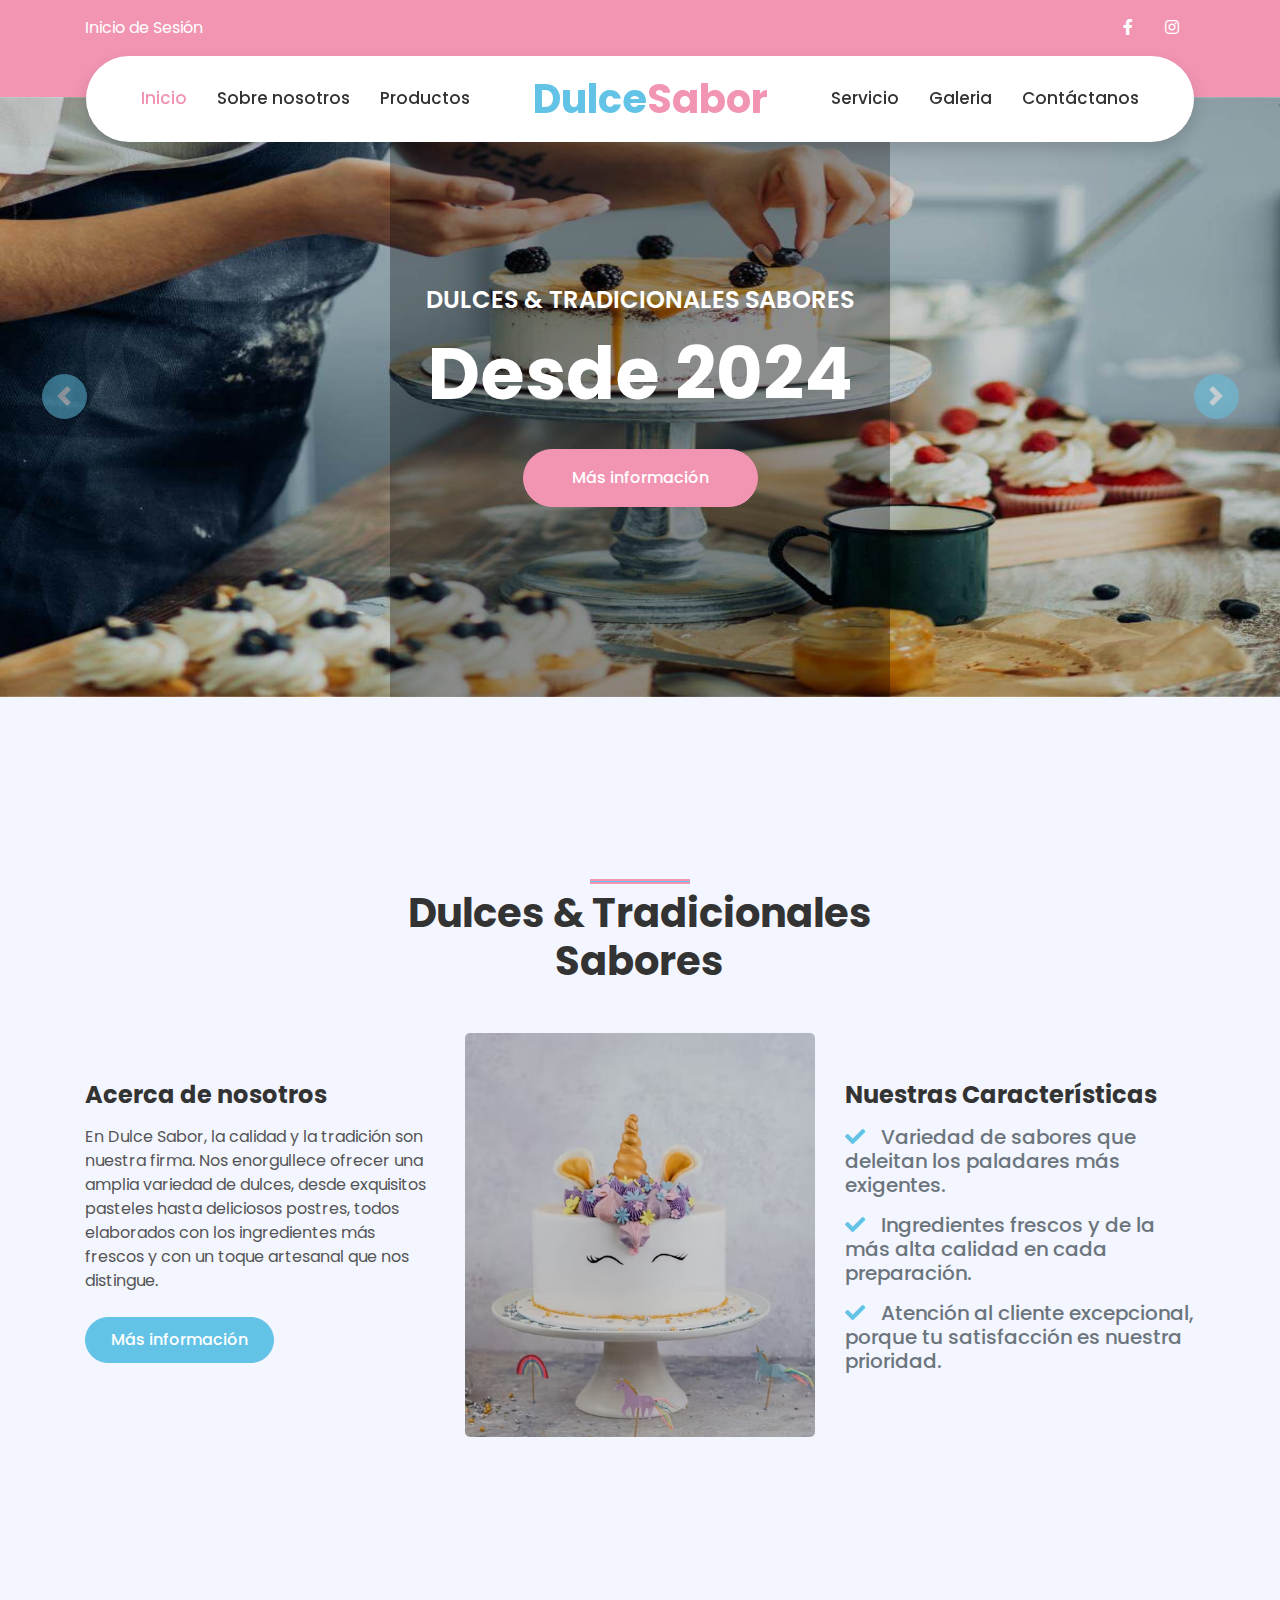
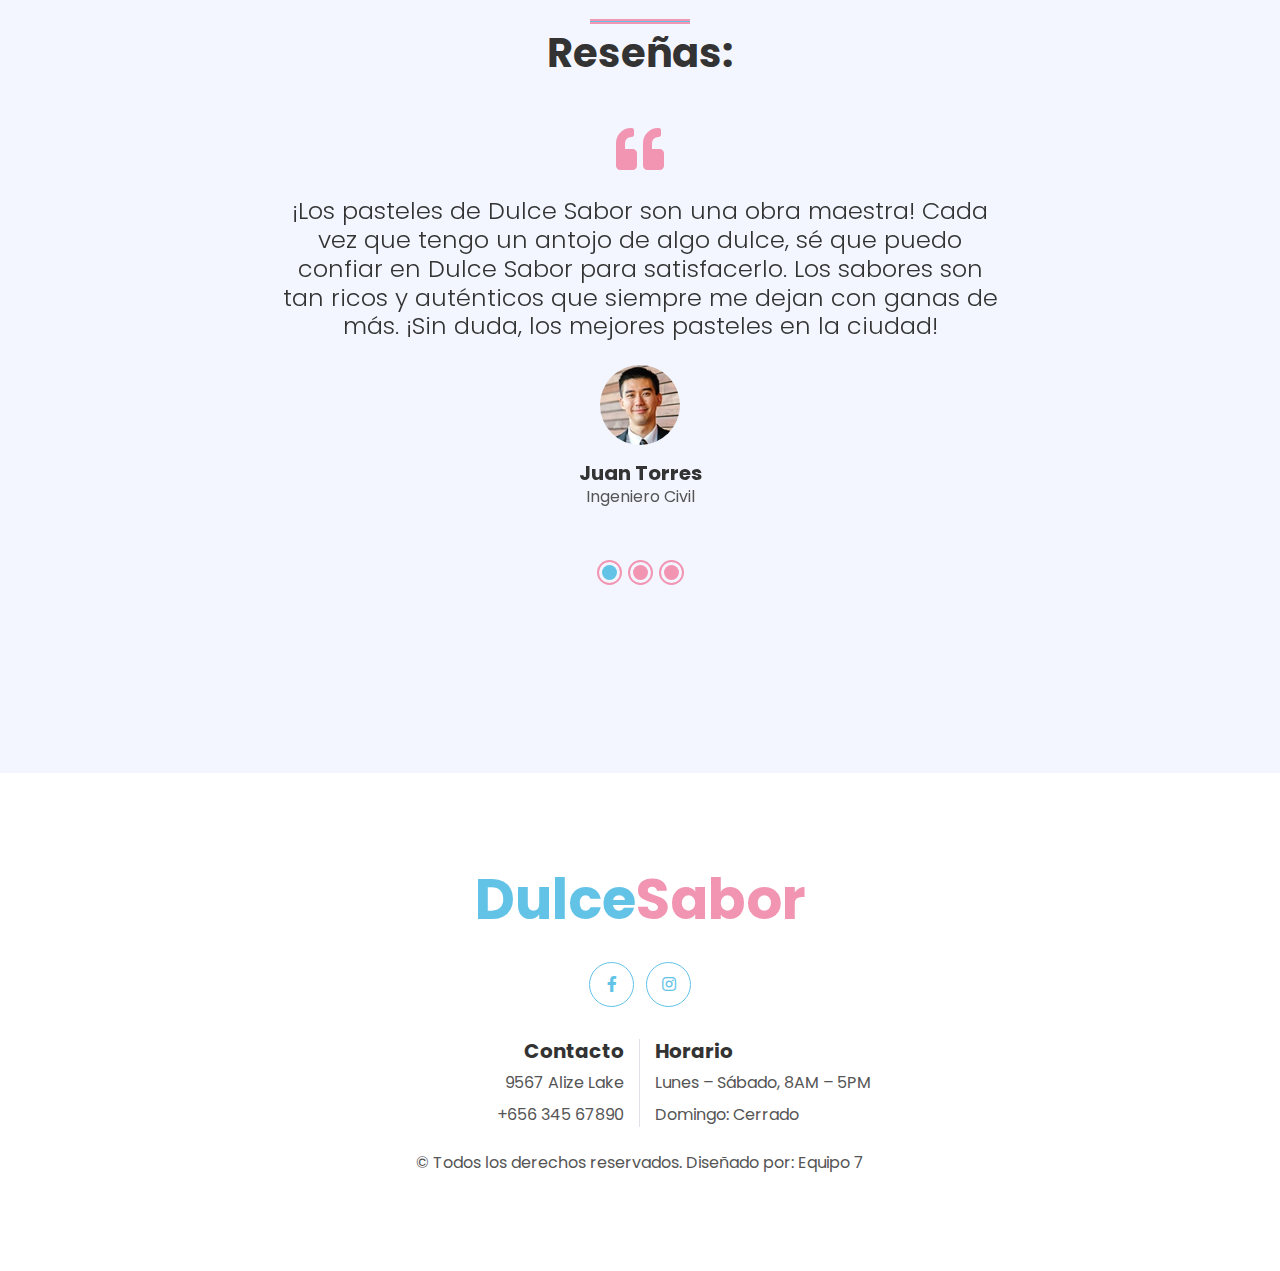
==== commit acde7c34: "Modificación del index" ====
--- a/index.html
+++ b/index.html
@@ -149,68 +149,6 @@
     </div>
     <!-- About End -->
 
-
-
-    <!-- Services Start -->
-    <div class="container-fluid py-5">
-        <div class="container py-5">
-            <div class="row">
-                <div class="col-lg-6">
-                    <h1 class="section-title position-relative mb-5">Servicios más populares:</h1>
-                </div>
-                <div class="col-lg-6 mb-5 mb-lg-0 pb-5 pb-lg-0"></div>
-            </div>
-            <div class="row">
-                <div class="col-12">
-                    <div class="owl-carousel service-carousel">
-                        <div class="service-item">
-                            <div class="service-img mx-auto">
-                                <img class="rounded-circle w-100 h-100 bg-light p-3" src="img/service-1.jpg" style="object-fit: cover;">
-                            </div>
-                            <div class="position-relative text-center bg-light rounded p-4 pb-5" style="margin-top: -75px;">
-                                <h5 class="font-weight-semi-bold mt-5 mb-3 pt-5">Pasteles de Cumpleaños Personalizados</h5>
-                                <p>Celebra tu cumpleaños con nuestros pasteles únicos y personalizados, diseñados para reflejar tu estilo y personalidad.</p>
-                            </div>
-                        </div>
-                        <div class="service-item">
-                            <div class="service-img mx-auto">
-                                <img class="rounded-circle w-100 h-100 bg-light p-3" src="img/service-2.jpg" style="object-fit: cover;">
-                            </div>
-                            <div class="position-relative text-center bg-light rounded p-4 pb-5" style="margin-top: -75px;">
-                                <h5 class="font-weight-semi-bold mt-5 mb-3 pt-5">Pasteles de Boda Exquisitos:</h5>
-                                <p>Confía en nosotros para crear el pastel de boda de tus sueños, diseñado para complementar tu tema y deleitar a tus invitados.</p>
-                            </div>
-                        </div>
-                        <div class="service-item">
-                            <div class="service-img mx-auto">
-                                <img class="rounded-circle w-100 h-100 bg-light p-3" src="img/service-3.jpg" style="object-fit: cover;">
-                            </div>
-                            <div class="position-relative text-center bg-light rounded p-4 pb-5" style="margin-top: -75px;">
-                                <h5 class="font-weight-semi-bold mt-5 mb-3 pt-5">Pasteles de Quinceañera Espectaculares:</h5>
-                                <p>Celebra tu quinceañera con un pastel impresionante que capture la esencia de esta ocasión única en la vida.</p>
-                            </div>
-                        </div>
-                        <div class="service-item">
-                            <div class="service-img mx-auto">
-                                <img class="rounded-circle w-100 h-100 bg-light p-3" src="img/service-4.jpg" style="object-fit: cover;">
-                            </div>
-                            <div class="position-relative text-center bg-light rounded p-4 pb-5" style="margin-top: -75px;">
-                                <h5 class="font-weight-semi-bold mt-5 mb-3 pt-5">Pasteles de Aniversario Románticos:</h5>
-                                <p>Celebra el amor y la conexión duradera con nuestros pasteles de aniversario diseñados para capturar la magia de cada momento especial. </p>
-                                <a href="" class="border-bottom border-secondary text-decoration-none text-secondary">Learn More</a>
-                            </div>
-                        </div>
-                    </div>
-                </div>
-            </div>
-        </div>
-    </div>
-    <!-- Services End -->
-
-
-
-
-
     <!-- Testimonial Start -->
     <div class="container-fluid py-5">
         <div class="container py-5">
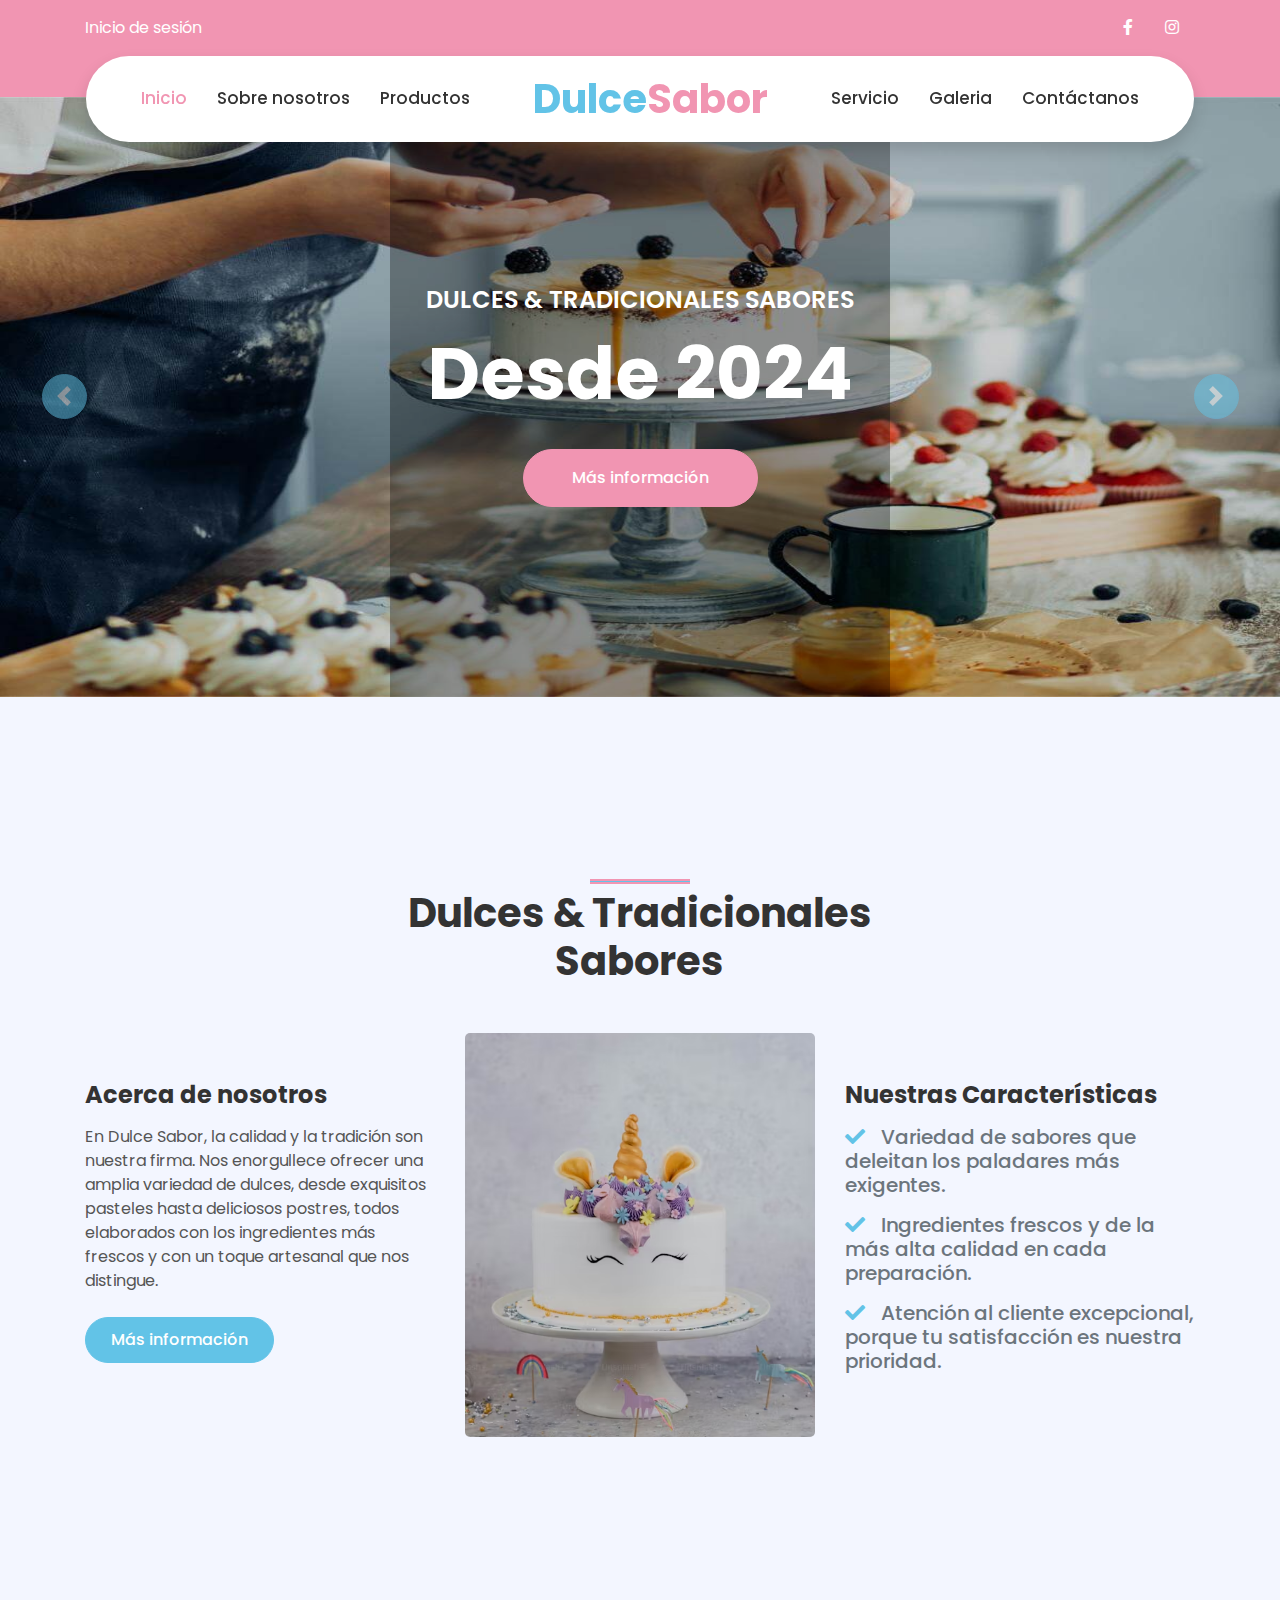
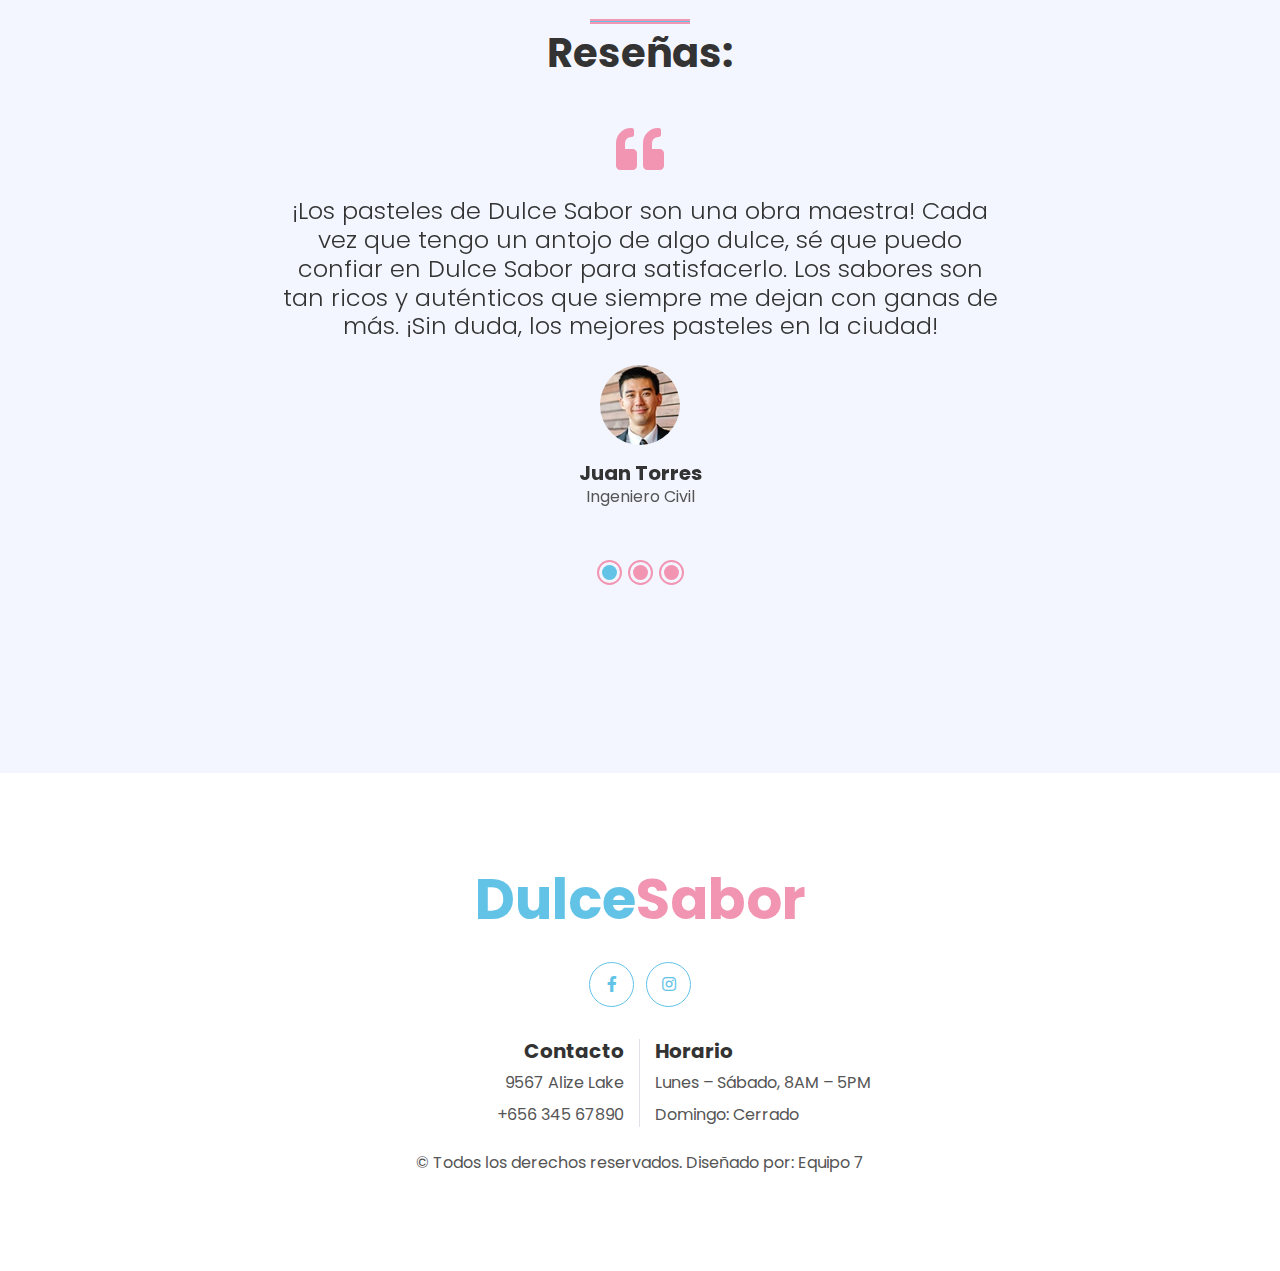
==== commit 372a3602: "Modificación del index" ====
--- a/index.html
+++ b/index.html
@@ -29,7 +29,7 @@
             <div class="row">
                 <div class="col-md-6 text-center text-lg-left mb-2 mb-lg-0">
                     <div class="d-inline-flex align-items-center">
-                        <a class="text-white pr-3" href="">Inicio de Sesión</a>
+                        <a class="text-white pr-3" href="">Inicio de sesión</a>
                     </div>
                 </div>
                 <div class="col-md-6 text-center text-lg-right">
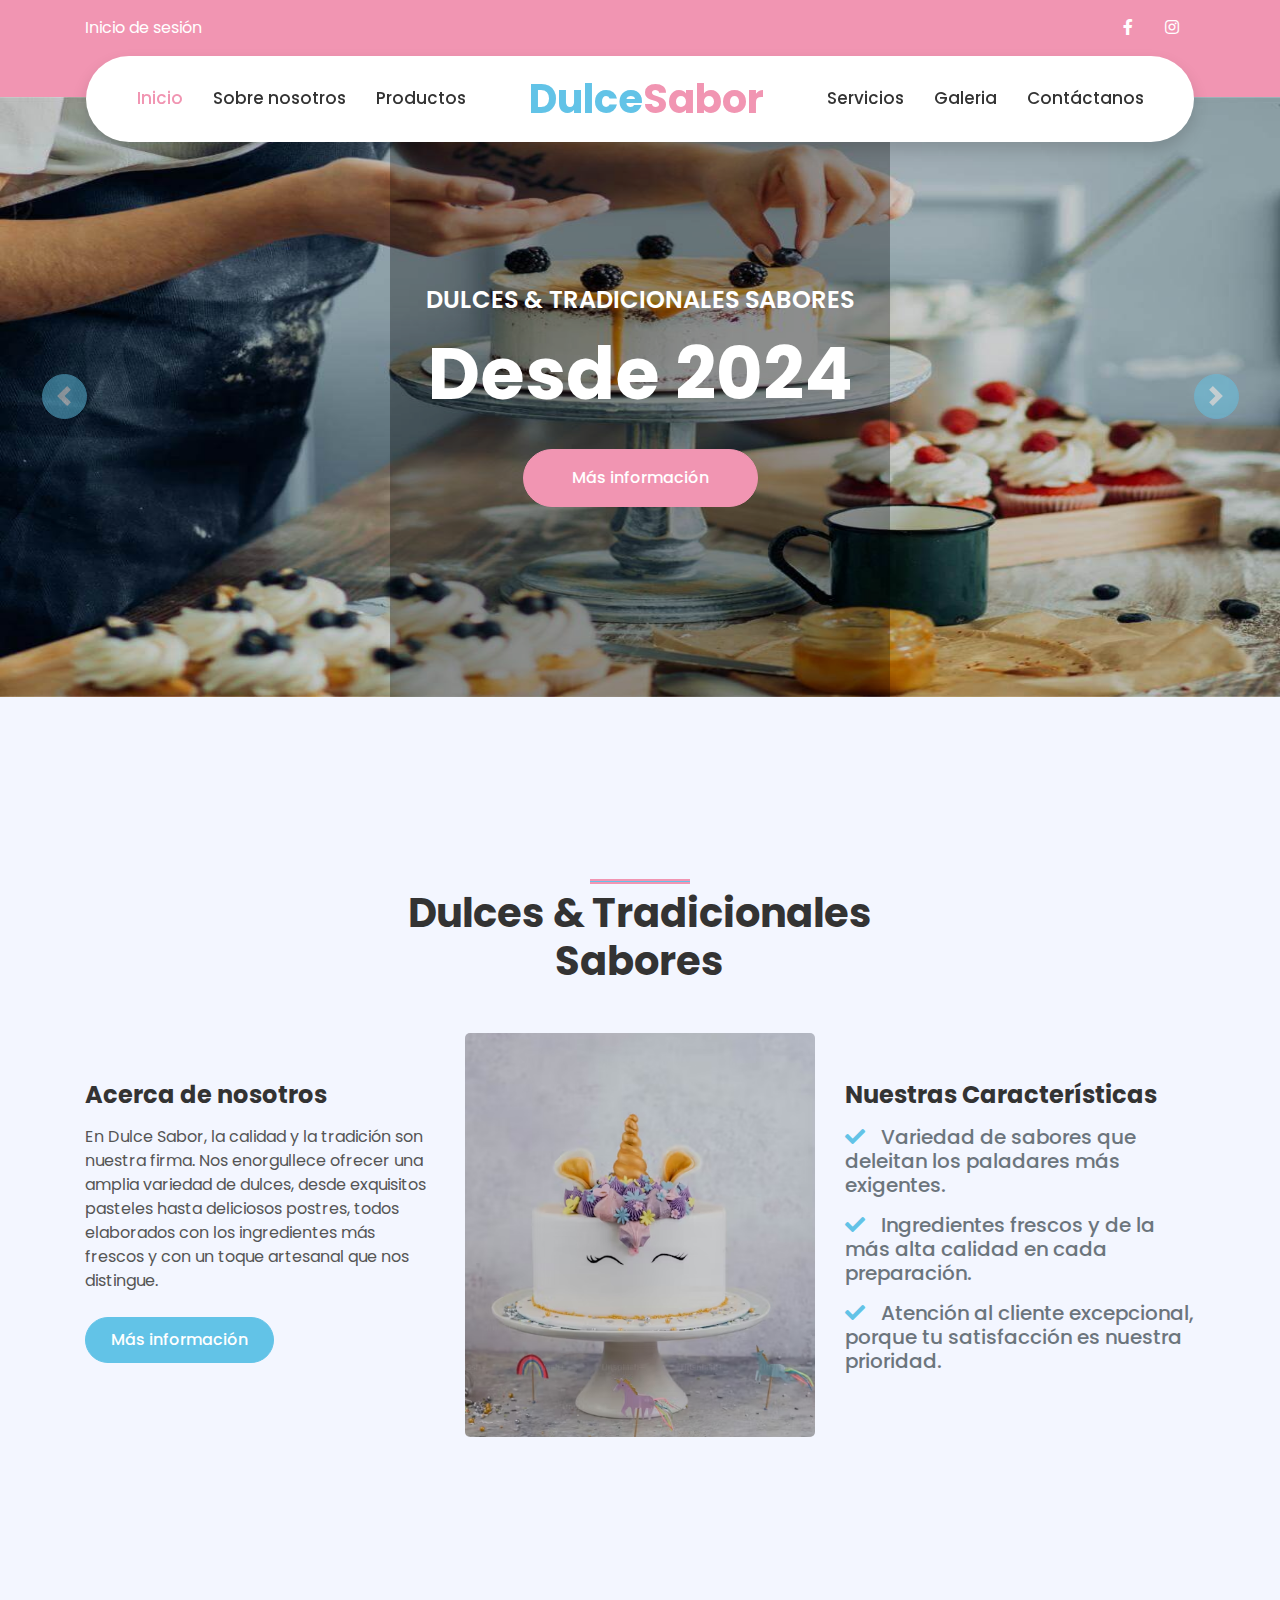
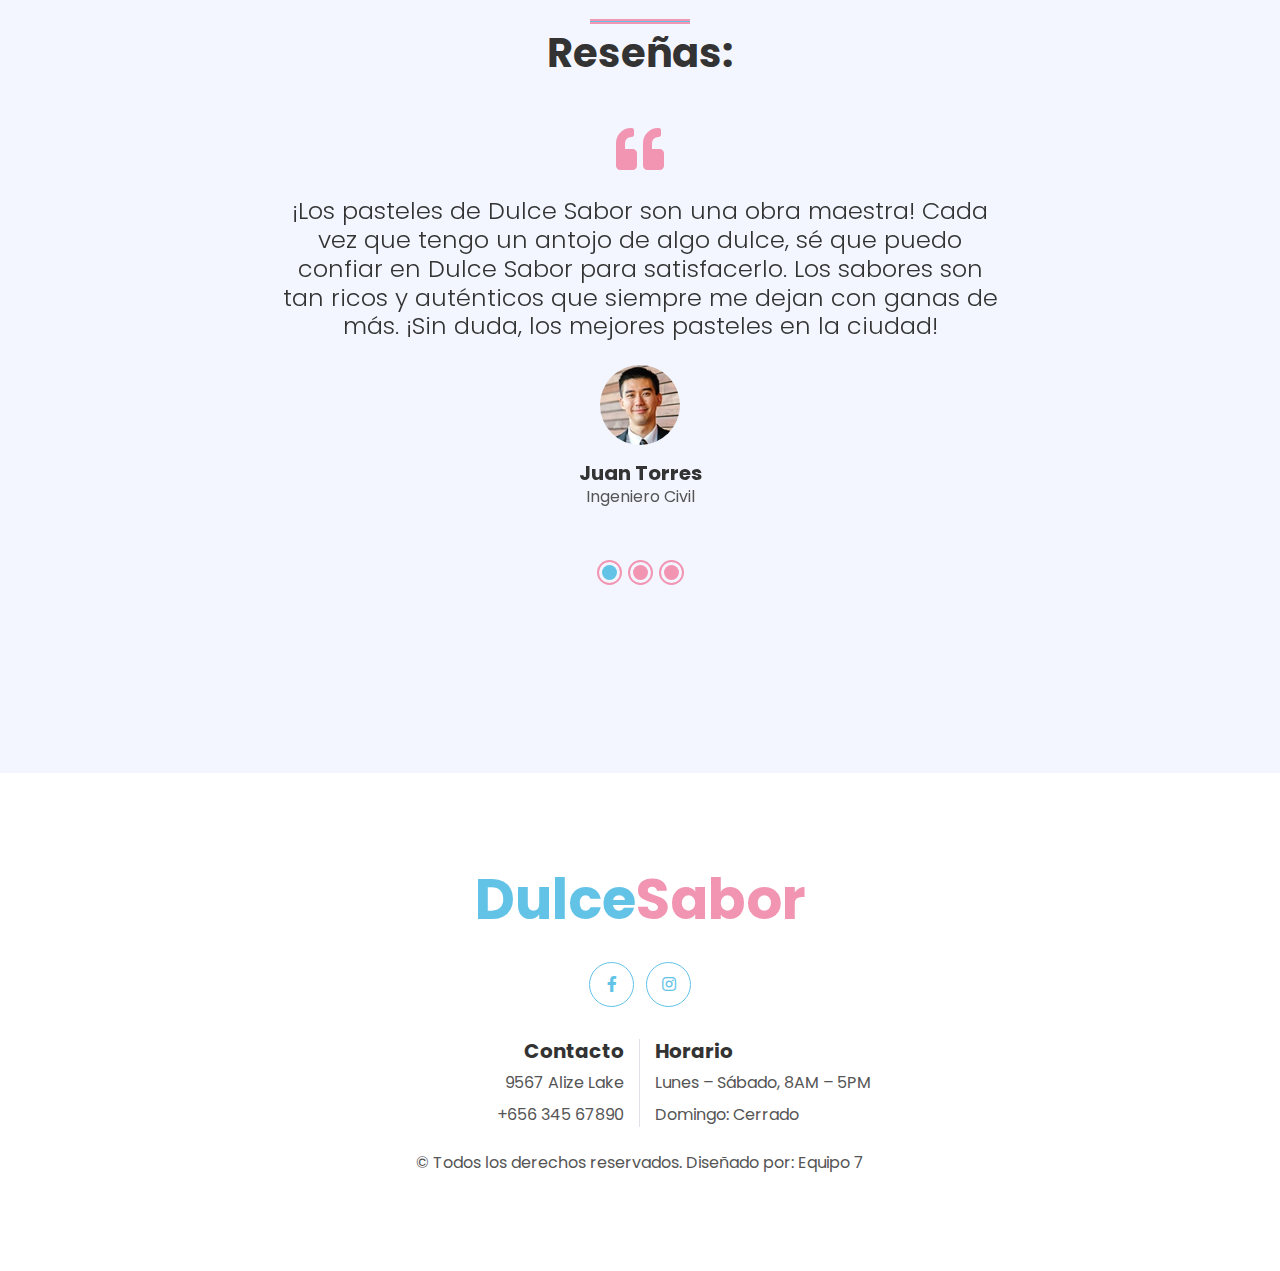
==== commit 7d746387: "Correcciones" ====
--- a/index.html
+++ b/index.html
@@ -4,6 +4,7 @@
 <head>
     <meta charset="utf-8">
     <title>Dulce Sabor</title>
+    <link rel="icon" type="image/png" href="img/favicon.png">
     <meta content="width=device-width, initial-scale=1.0" name="viewport">
     <meta content="Free HTML Templates" name="keywords">
     <meta content="Free HTML Templates" name="description">
@@ -68,7 +69,7 @@
                         <h1 class="m-0 display-5 text-primary"><span class="text-secondary">Dulce</span>Sabor</h1>
                     </a>
                     <div class="navbar-nav mr-auto py-0">
-                        <a href="service.html" class="nav-item nav-link">Servicio</a>
+                        <a href="service.html" class="nav-item nav-link">Servicios</a>
                         <a href="gallery.html" class="nav-item nav-link">Galeria</a>
                         <a href="contact.html" class="nav-item nav-link">Contáctanos</a>
                     </div>
--- a/css/style.css
+++ b/css/style.css
@@ -10160,3 +10160,212 @@
     border-right: none !important;
   }
 }
+
+
+header{
+  background: url(img/header.jpg);
+  background-size: cover;
+  background-position:center;
+  height: 300px;
+}
+header h1{
+  text-align: center;
+  font-size: 35px;
+  /* background-color: #000; */
+  color: #fff;
+  padding: 30px 0;
+}
+.contenedor{
+  max-width: 90%;
+  padding: 10px;
+  margin: auto;
+  display: flex;
+  justify-content: space-between;
+  /* oculto lo que queda fuera del .contenedor */
+  contain: paint;
+}
+/* SECCION CONTENEDOR DE ITEMS */
+.contenedor .contenedor-items{
+  margin-top: 30px;
+  display: grid;
+  grid-template-columns: repeat(auto-fit, minmax(220px, 1fr));
+  grid-gap:20px;
+  grid-row-gap:30px;
+  /* width: 60%; */
+  width: 100%;
+  transition: .3s;
+}
+.contenedor .contenedor-items .item{
+  max-width: 200px;
+  margin: auto;
+  border: 1px solid #F195B2;
+  border-radius: 10px;
+  padding: 20px;
+  transition: .3s;
+}
+
+.contenedor .contenedor-items .item .img-item{
+  width: 100%;
+}
+.contenedor .contenedor-items .item:hover{
+  box-shadow: 0 0 10px #e85181;
+  scale: 1.05;
+}
+.contenedor .contenedor-items .item .titulo-item{
+  display: block;
+  font-weight: bold;
+  text-align: center;
+  text-transform: uppercase;
+}
+.contenedor .contenedor-items .item .precio-item{
+  display: block;
+  text-align: center;
+  font-weight: bold;
+  font-size: 22px;
+}
+
+.contenedor .contenedor-items .item .boton-item{
+  display: block;
+  margin: 10px auto;
+  border: none;
+  background-color:#F195B2;
+  color: #fff;
+  padding: 5px 15px;
+  border-radius: 5px;
+  cursor: pointer;
+}
+/* seccion carrito */
+.carrito{
+  border: 1px solid #F195B2;
+  width: 35%;
+  margin-top: 30px;
+  border-radius: 10px;
+  overflow: hidden;
+  margin-bottom: auto;
+  position: sticky !important;
+  top: 0;
+  transition: .3s;
+  /* Estilos para ocultar */
+  margin-right: -100%;
+  opacity: 0;
+}
+.carrito .header-carrito{
+  background-color: #F195B2;
+  color: #fff;
+  text-align: center;
+  padding: 30px 0;
+}
+.carrito .carrito-item{
+  display: flex;
+  align-items: center;
+  /* justify-content: space-between; */
+  position: relative;
+  border-bottom: 1px solid #F195B2;
+  padding: 20px;
+}
+.carrito .carrito-item img{
+  margin-right: 20px;
+}
+.carrito .carrito-item .carrito-item-titulo{
+  display: block;
+  font-weight: bold;
+  margin-bottom: 10px;
+  text-transform: uppercase;
+}
+.carrito .carrito-item .selector-cantidad{
+  display: inline-block;
+  margin-right: 25px;
+}
+.carrito .carrito-item .carrito-item-cantidad{
+  border: none;
+  font-size: 18px;
+  background-color: transparent;
+  display: inline-block;
+  width:30px;
+  padding: 5px;
+  text-align: center;
+}
+.mi{
+  color:#fff
+}
+.carrito .carrito-item .selector-cantidad i{
+  font-size: 18px;
+  width: 32px;
+  height: 32px;
+  line-height: 32px;
+  text-align: center;
+  border-radius: 50%;
+  border: 1px solid #000;
+  cursor: pointer;
+}
+.carrito .carrito-item .carrito-item-precio{
+  font-weight: bold;
+  display: inline-block;
+  font-size: 18px;
+  margin-bottom: 5px;
+}
+.carrito .carrito-item .btn-eliminar{
+  position: absolute;
+  right: 15px;
+  top: 15px;
+  color: #000;
+  font-size: 20px;
+  width: 40px;
+  height: 40px;
+  line-height: 40px;
+  text-align: center;
+  border-radius: 50%;
+  border: 1px solid #000;
+  cursor: pointer;
+  display: block;
+  background: transparent;
+  z-index: 20;
+}
+.carrito .carrito-item .btn-eliminar i{
+  pointer-events: none;
+}
+
+.carrito-total{
+  background-color: #eddde2;
+  padding: 30px;
+}
+.carrito-total .fila{
+  display: flex;
+  justify-content: space-between;
+  align-items: center;
+  font-size: 22px;
+  font-weight: bold;
+  margin-bottom: 10px;
+}
+.carrito-total .btn-pagar{
+  display: block;
+  width: 100%;
+  border: none;
+  background: #F195B2;
+  color: #fff;
+  border-radius: 5px;
+  font-size: 18px;
+  padding: 20px;
+  display: flex;
+  justify-content: space-between;
+  align-items: center;
+  cursor: pointer;
+  transition: .3s;
+}
+.carrito-total .btn-pagar:hover{
+  scale: 1.05;
+  box-shadow: 0 0 10px #e85181;
+}
+
+/* SECCION RESPONSIVE */
+@media screen and (max-width: 850px) {
+  .contenedor {
+    display: block;
+  }
+  .contenedor-items{
+      width: 100% !important;
+  }
+  .carrito{
+      width: 100%;
+  }
+}
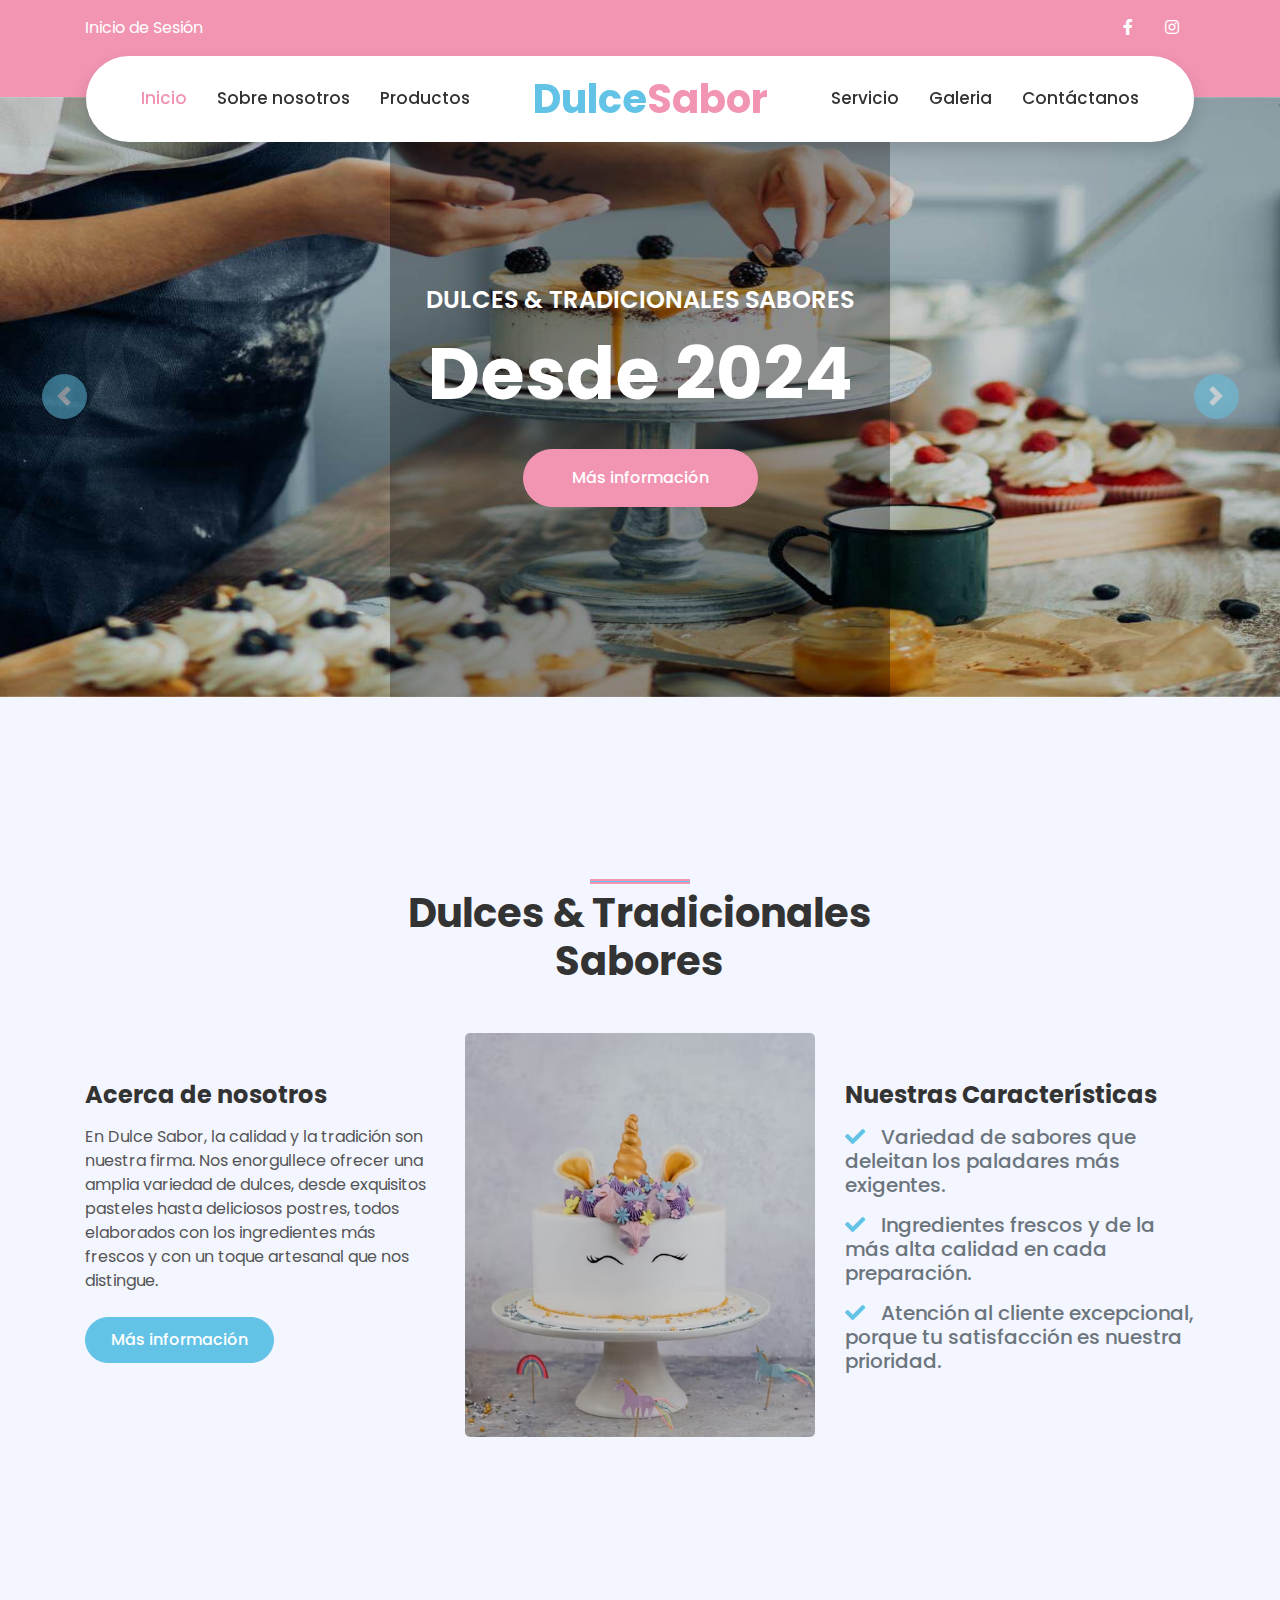
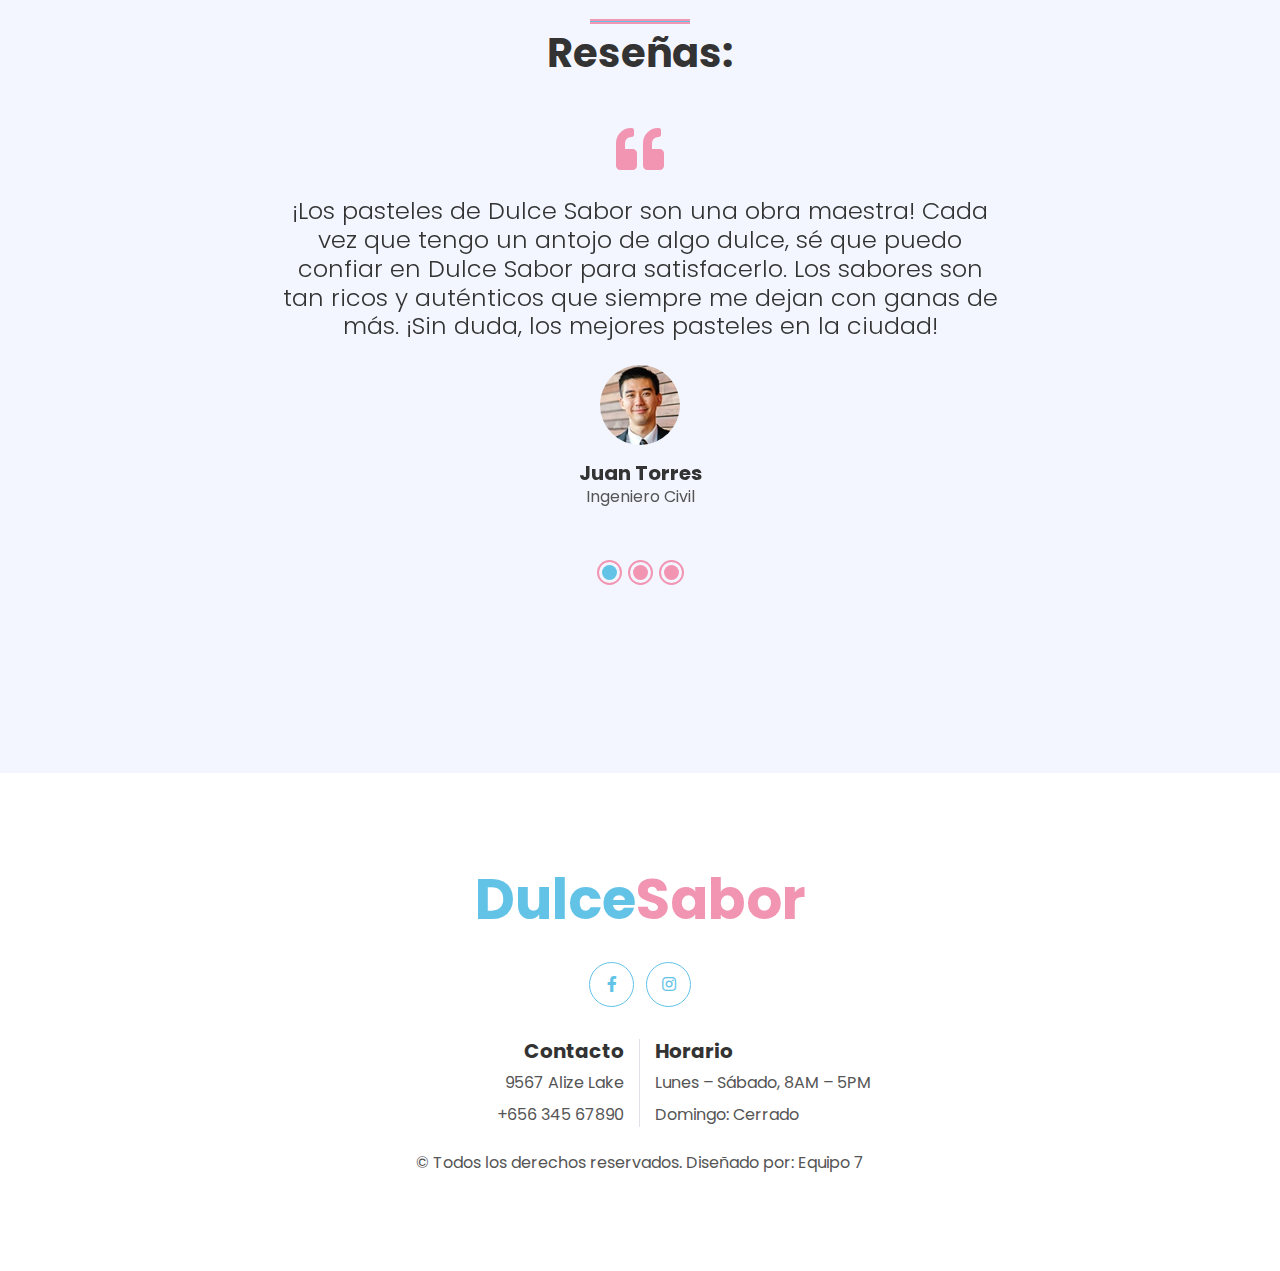
==== commit 61895f06: "Merge branch 'main' of https://github.com/PittPerez/RAU1GESTION into tanab" ====
--- a/index.html
+++ b/index.html
@@ -4,7 +4,6 @@
 <head>
     <meta charset="utf-8">
     <title>Dulce Sabor</title>
-    <link rel="icon" type="image/png" href="img/favicon.png">
     <meta content="width=device-width, initial-scale=1.0" name="viewport">
     <meta content="Free HTML Templates" name="keywords">
     <meta content="Free HTML Templates" name="description">
@@ -30,7 +29,7 @@
             <div class="row">
                 <div class="col-md-6 text-center text-lg-left mb-2 mb-lg-0">
                     <div class="d-inline-flex align-items-center">
-                        <a class="text-white pr-3" href="">Inicio de sesión</a>
+                        <a class="text-white pr-3" href="">Inicio de Sesión</a>
                     </div>
                 </div>
                 <div class="col-md-6 text-center text-lg-right">
@@ -69,7 +68,7 @@
                         <h1 class="m-0 display-5 text-primary"><span class="text-secondary">Dulce</span>Sabor</h1>
                     </a>
                     <div class="navbar-nav mr-auto py-0">
-                        <a href="service.html" class="nav-item nav-link">Servicios</a>
+                        <a href="service.html" class="nav-item nav-link">Servicio</a>
                         <a href="gallery.html" class="nav-item nav-link">Galeria</a>
                         <a href="contact.html" class="nav-item nav-link">Contáctanos</a>
                     </div>
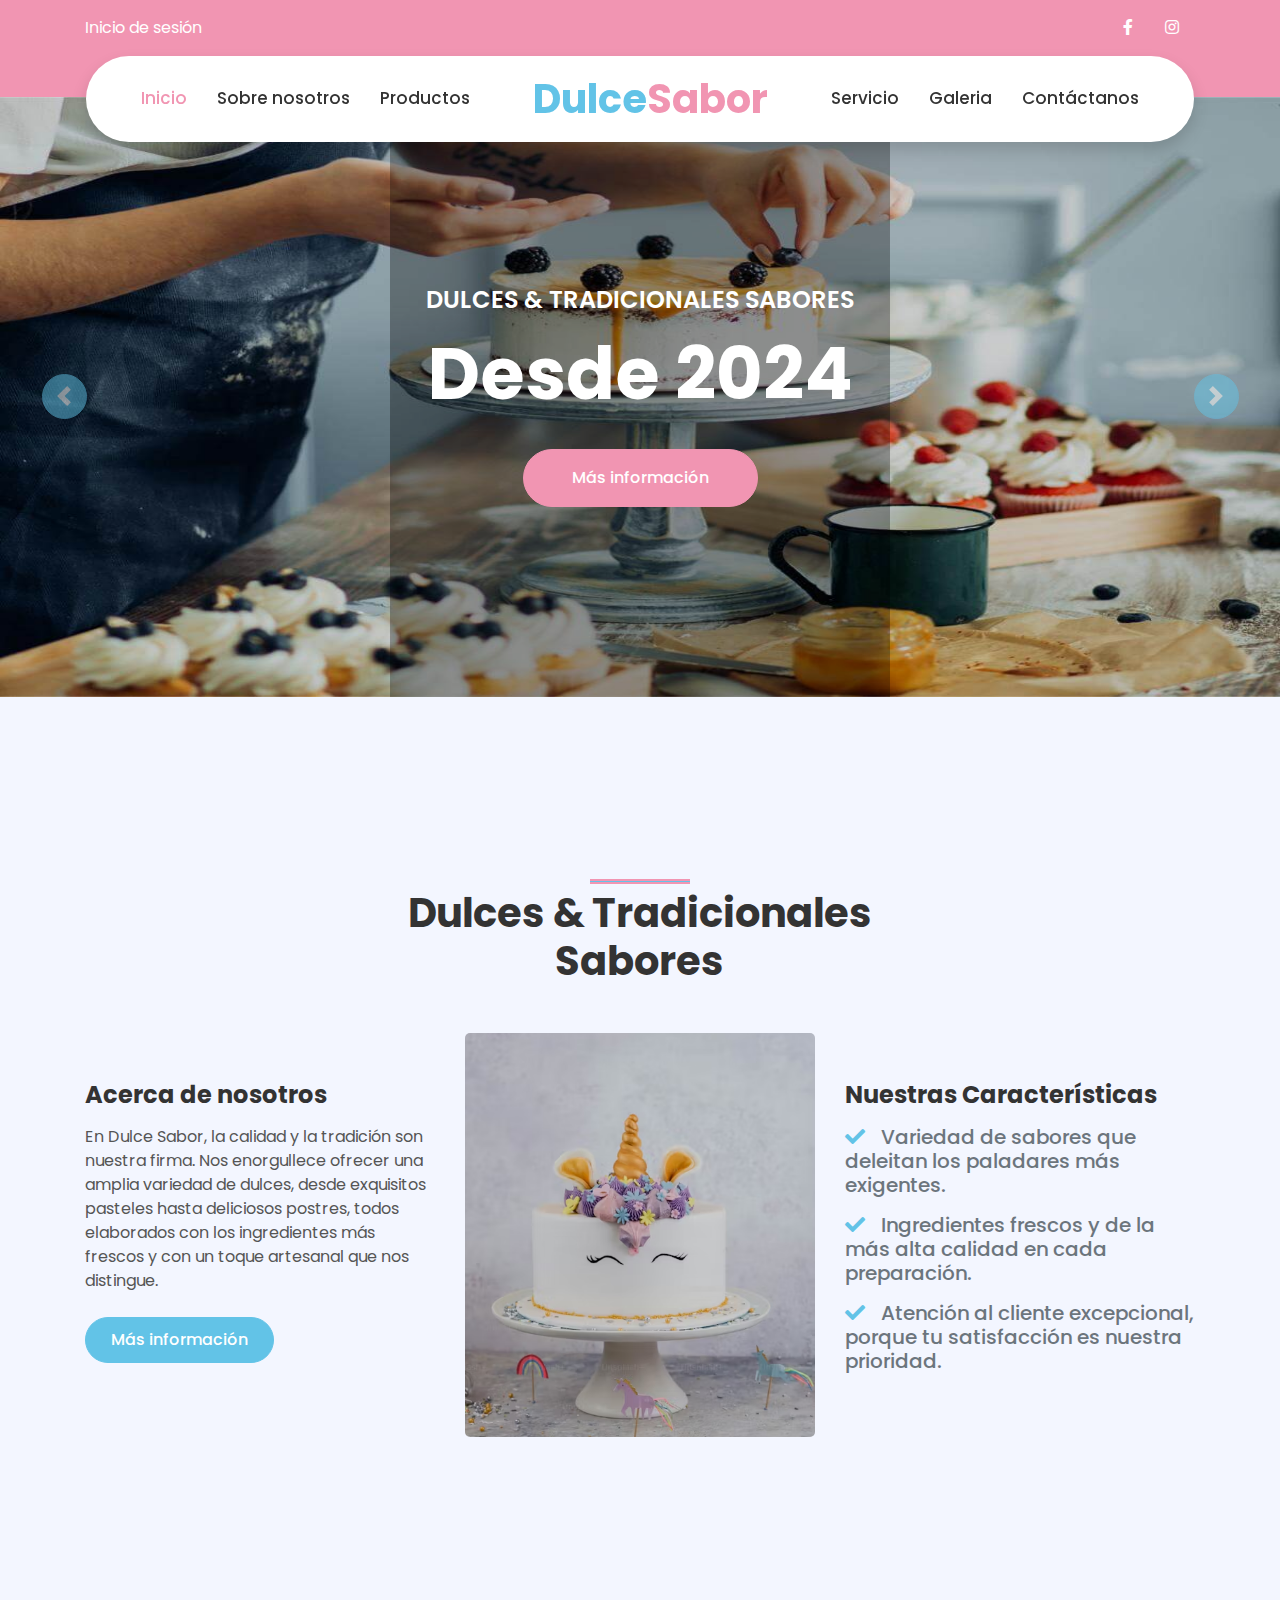
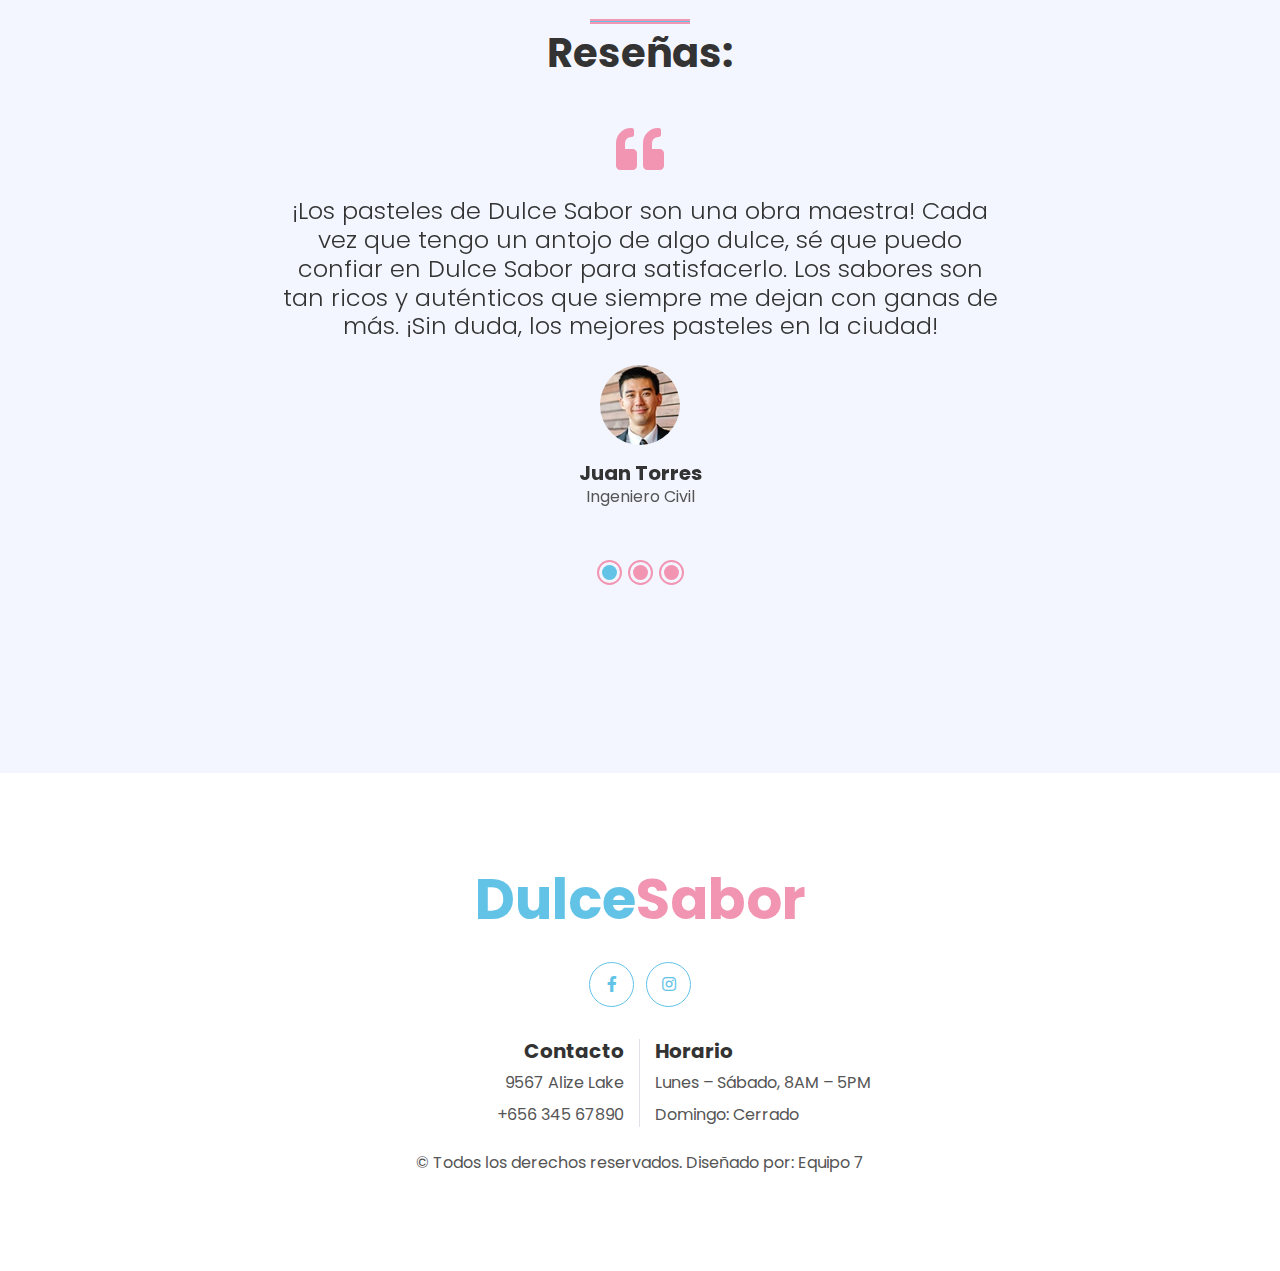
==== commit e51263de: "Merge branch 'main' of https://github.com/PittPerez/RAU1GESTION into tanab" ====
--- a/index.html
+++ b/index.html
@@ -29,7 +29,7 @@
             <div class="row">
                 <div class="col-md-6 text-center text-lg-left mb-2 mb-lg-0">
                     <div class="d-inline-flex align-items-center">
-                        <a class="text-white pr-3" href="">Inicio de Sesión</a>
+                        <a class="text-white pr-3" href="">Inicio de sesión</a>
                     </div>
                 </div>
                 <div class="col-md-6 text-center text-lg-right">
